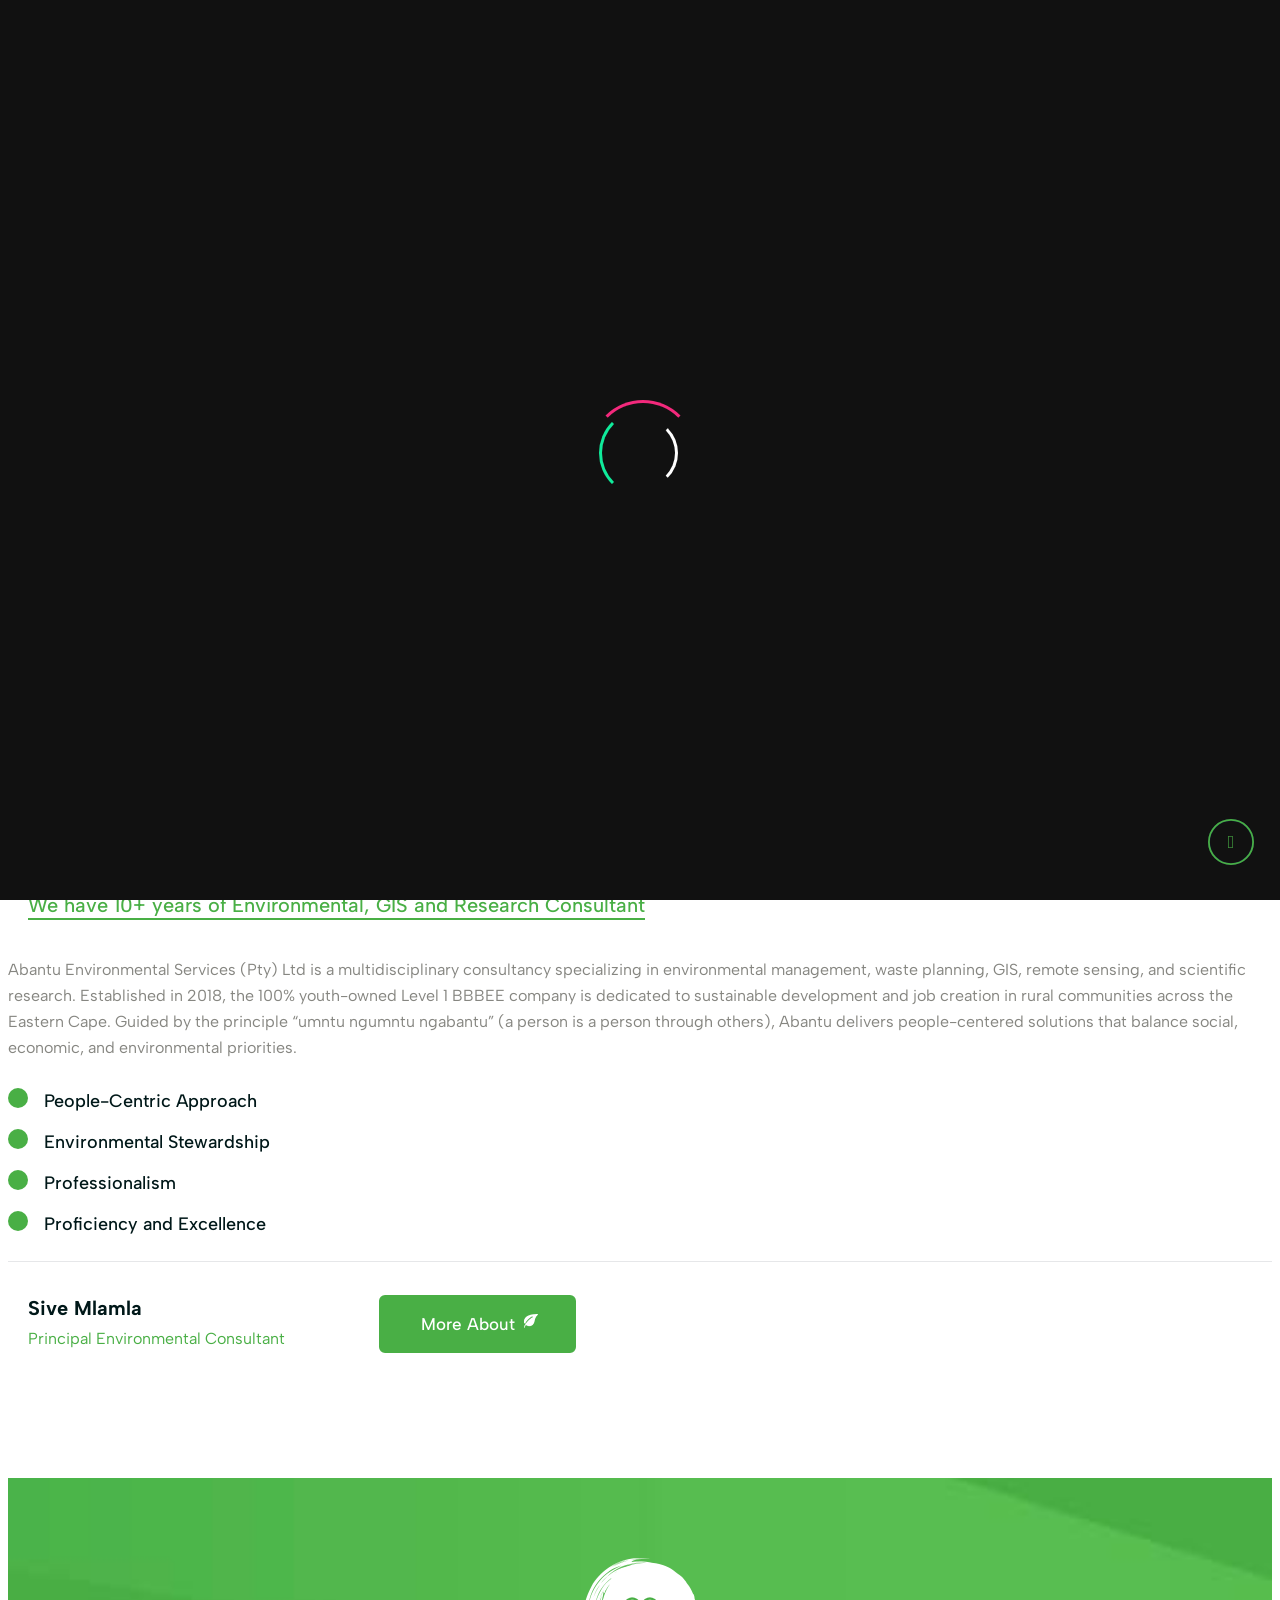
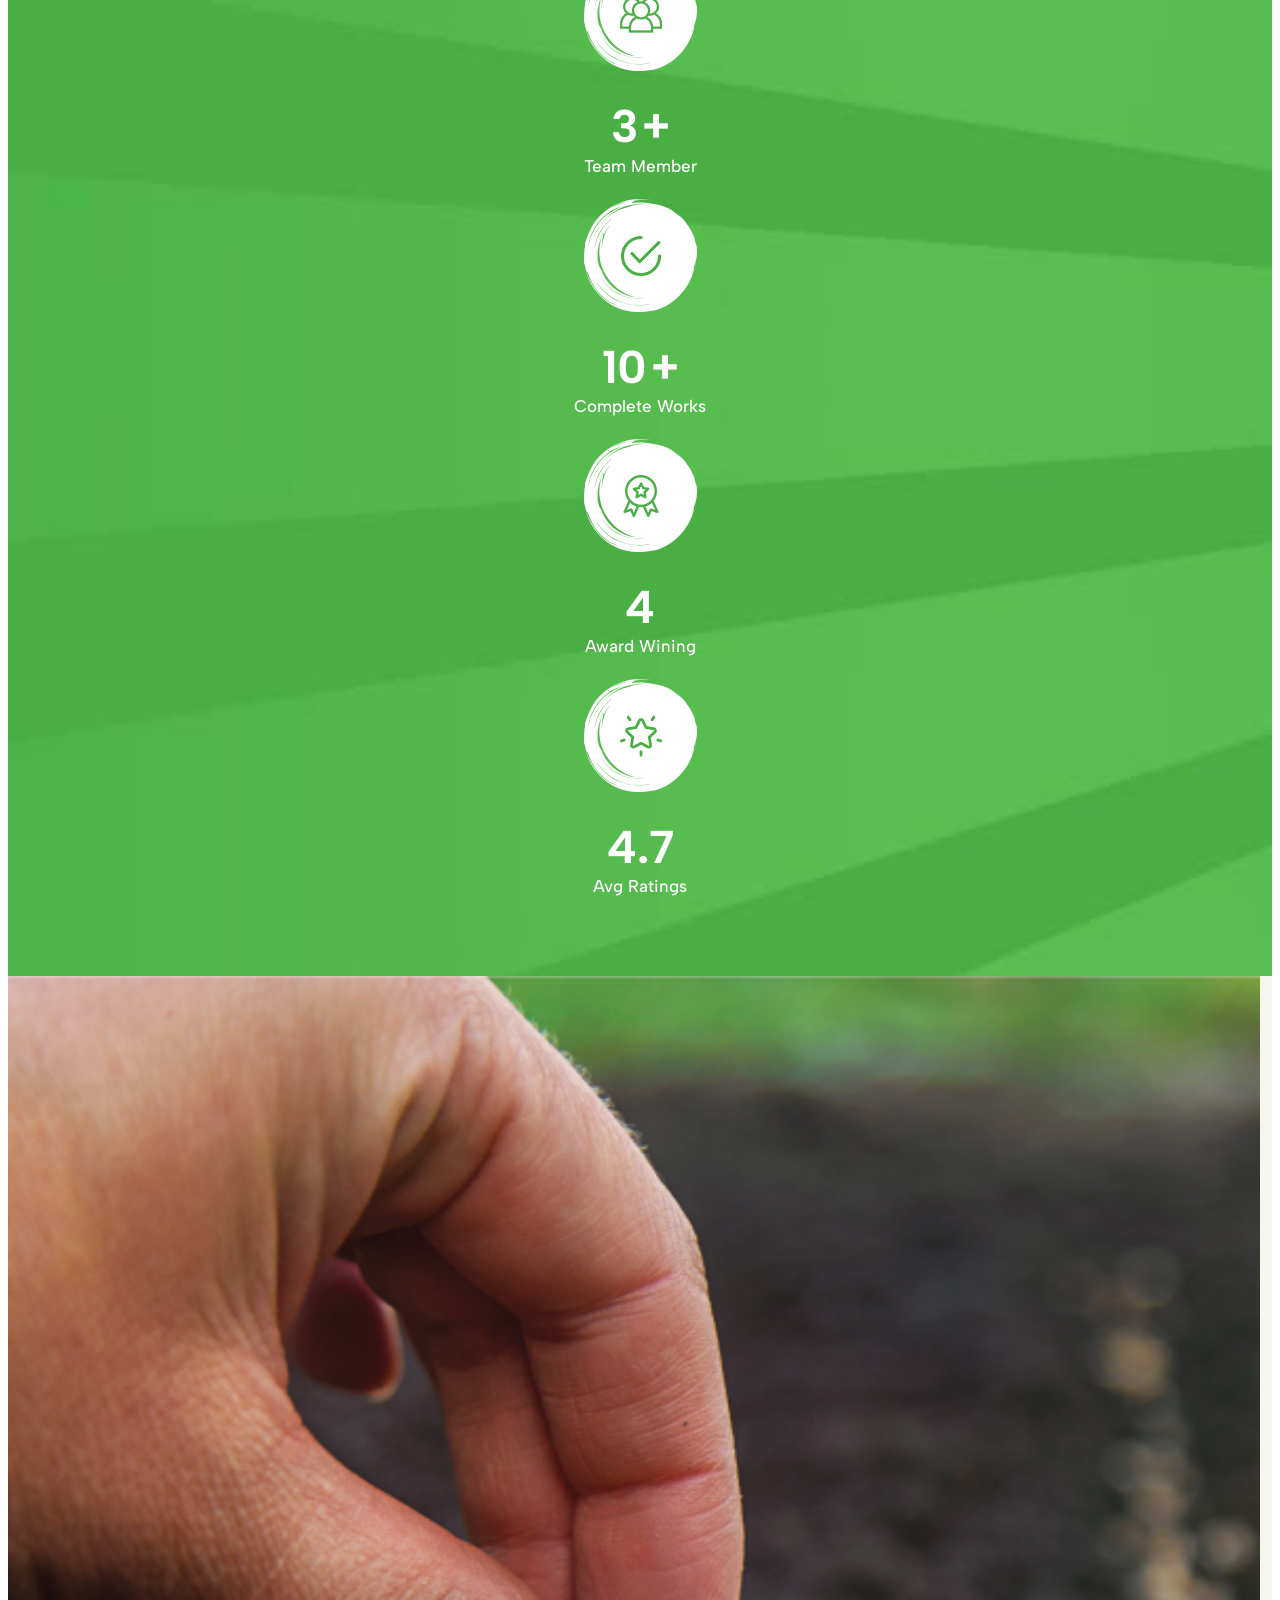
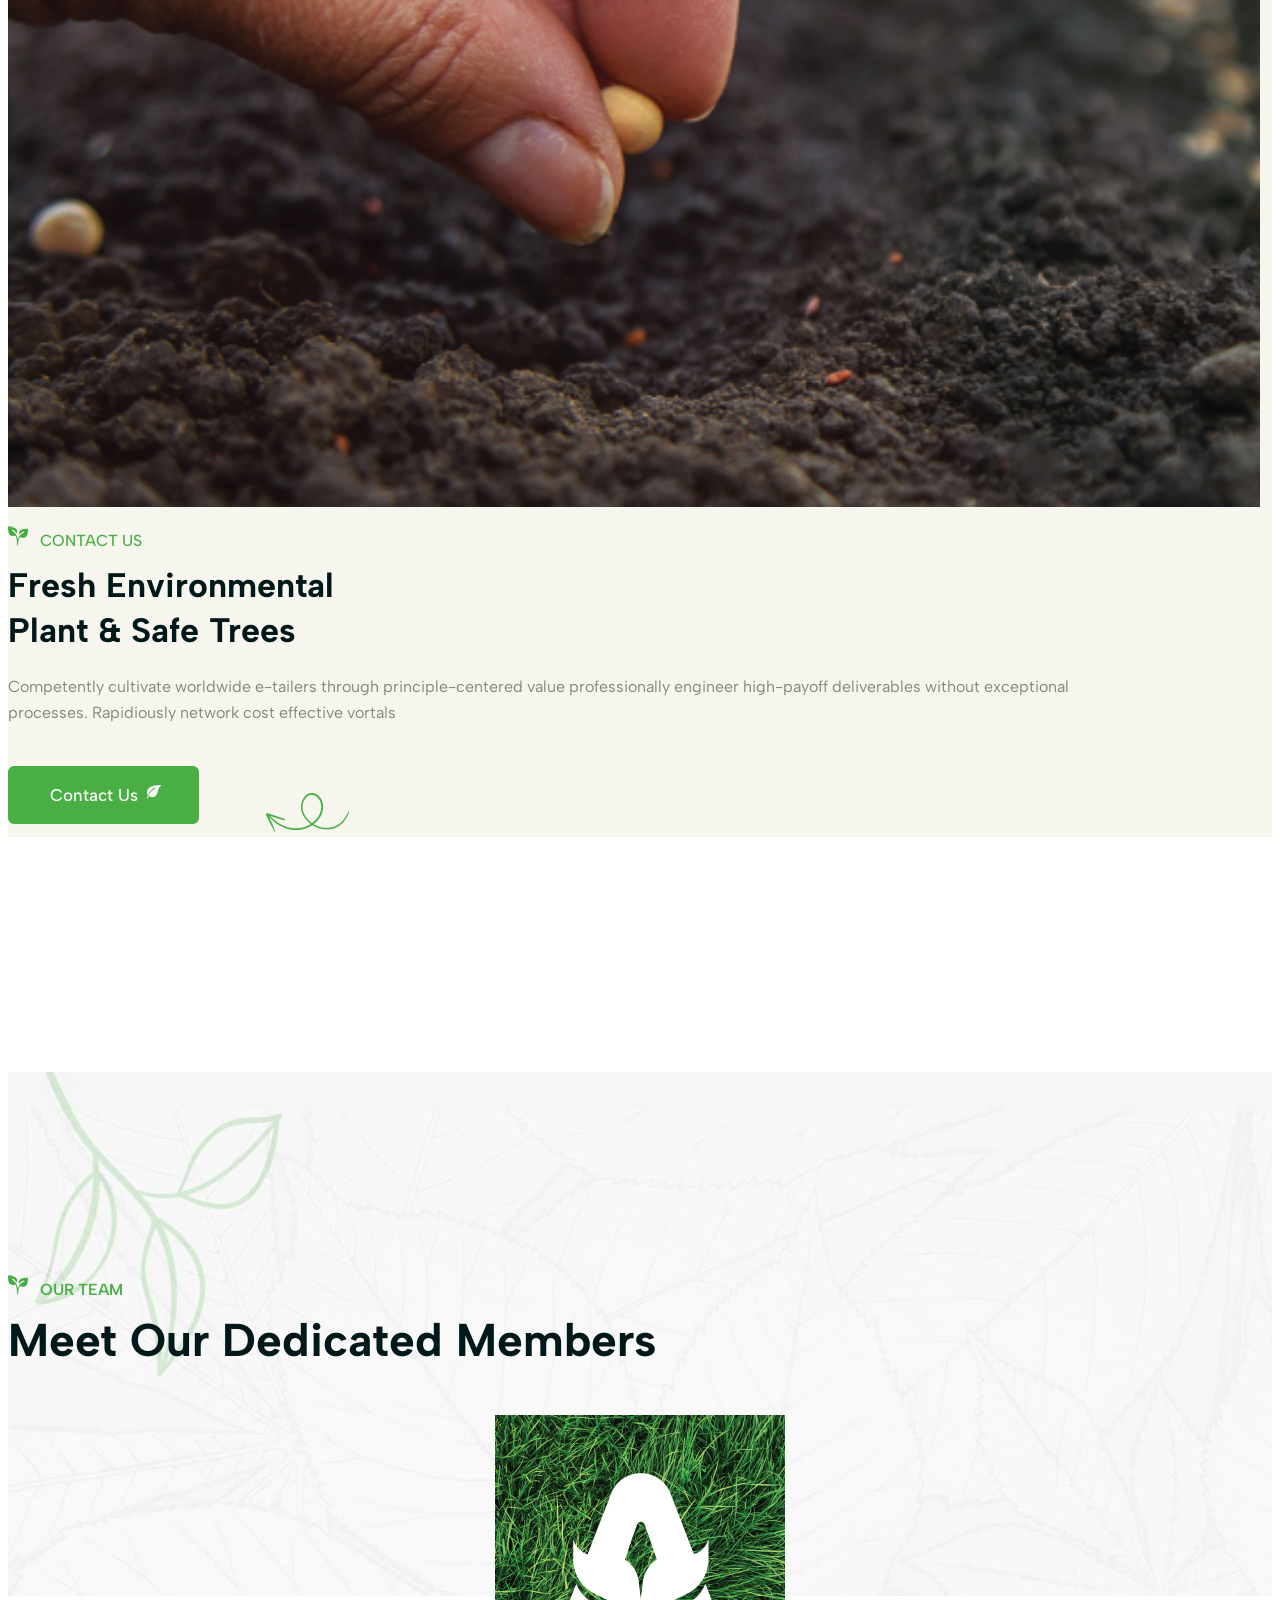
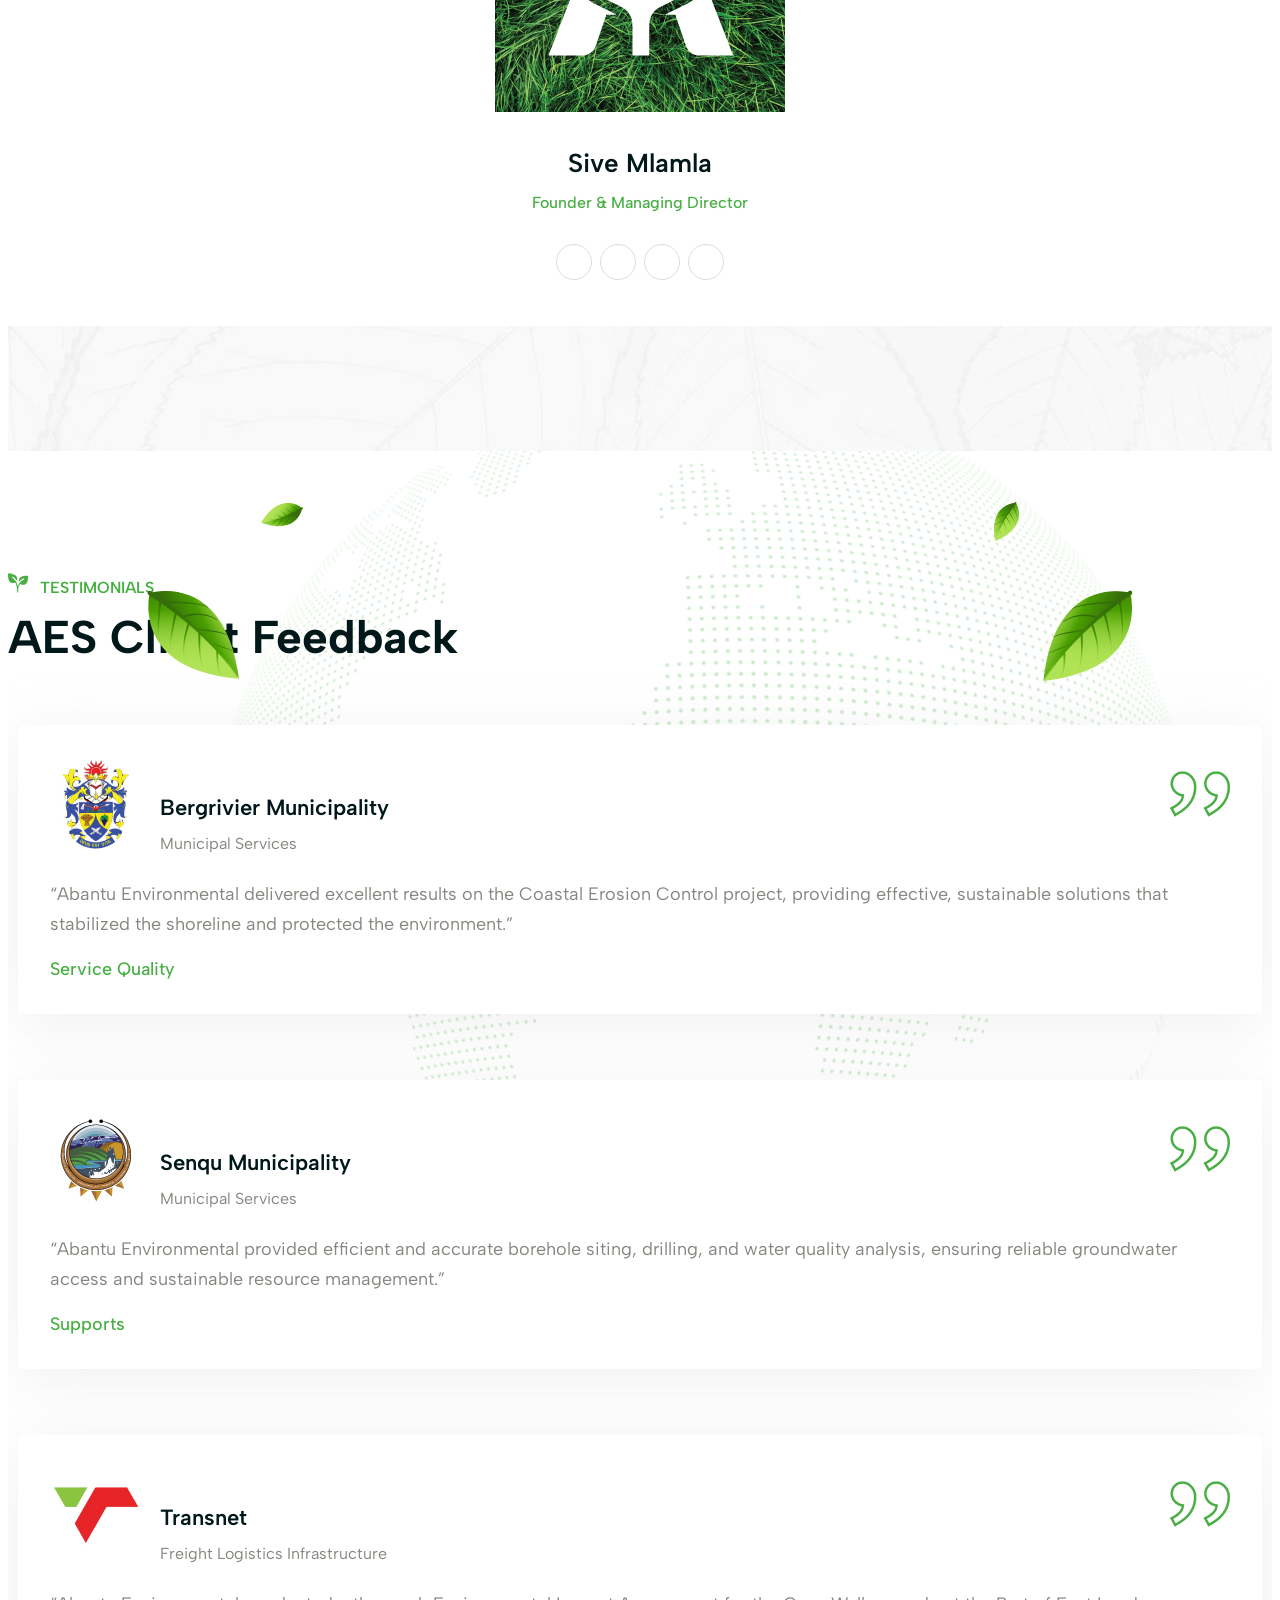
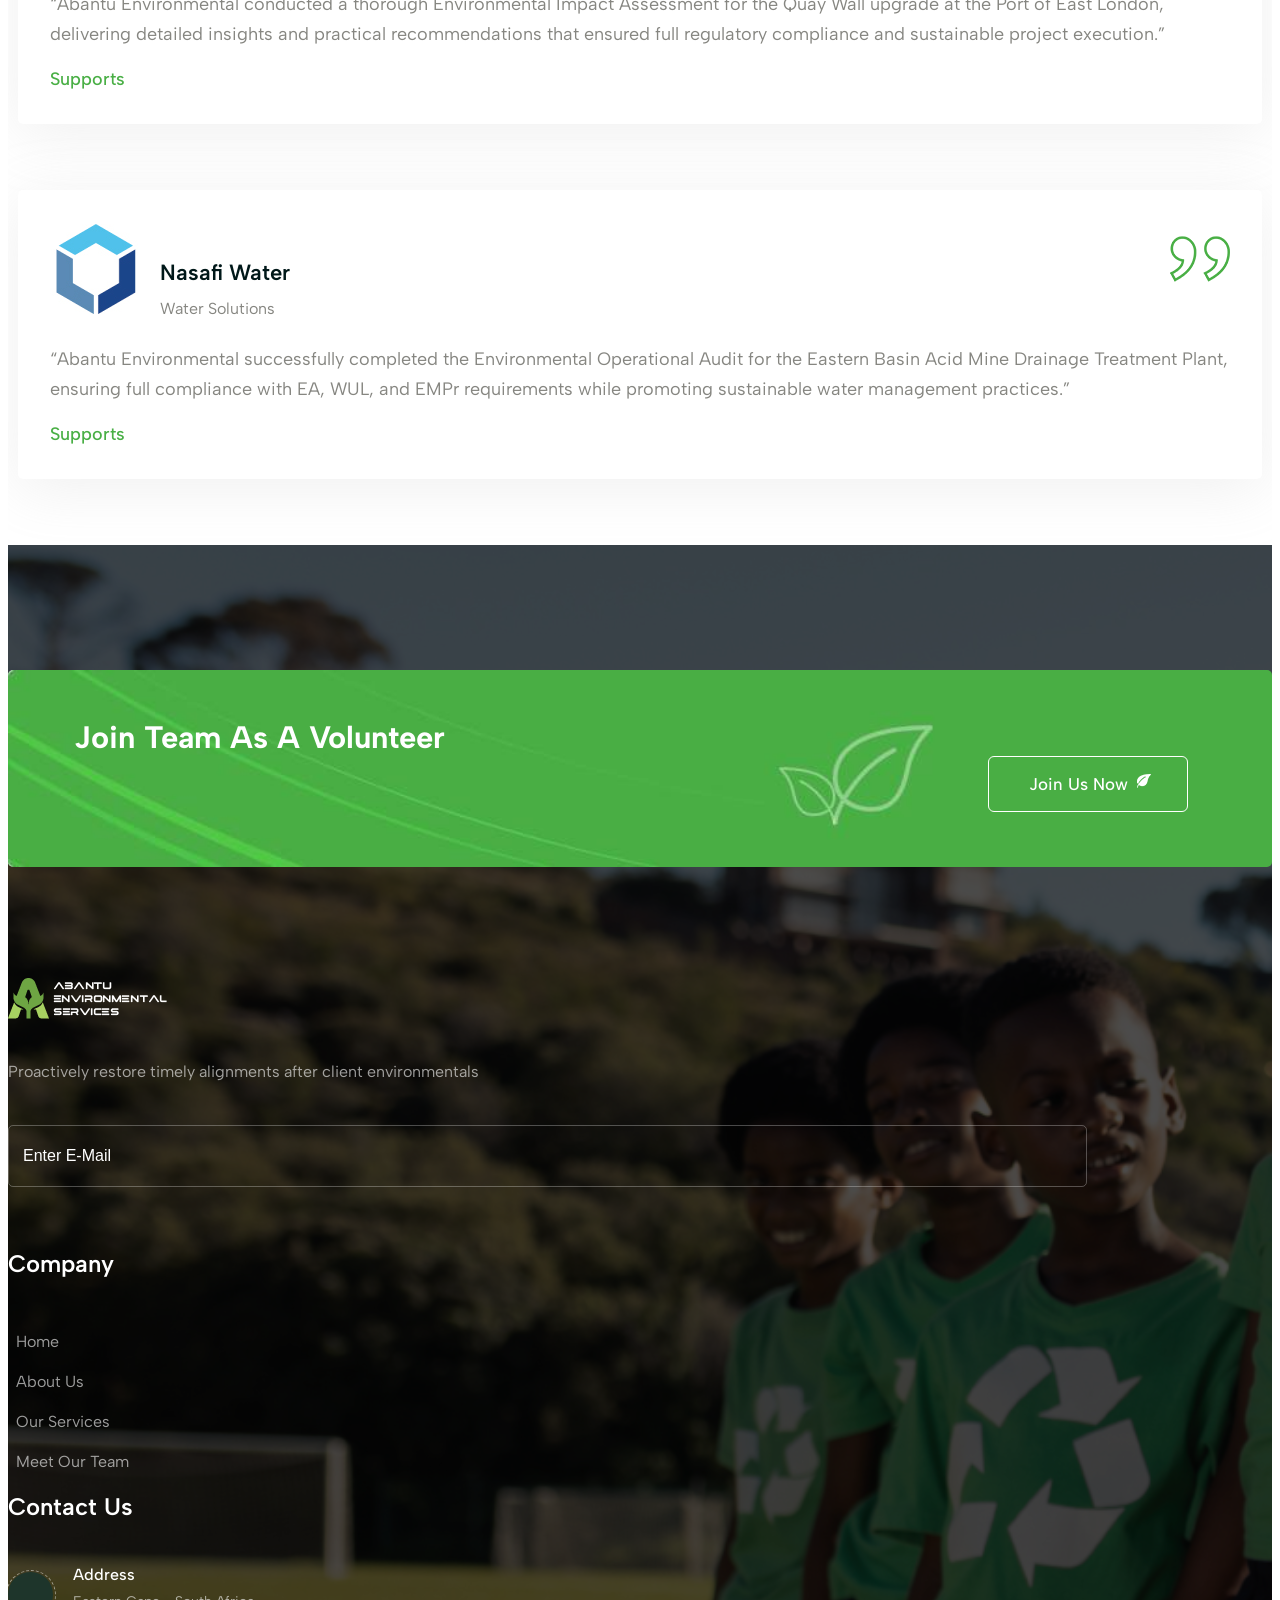
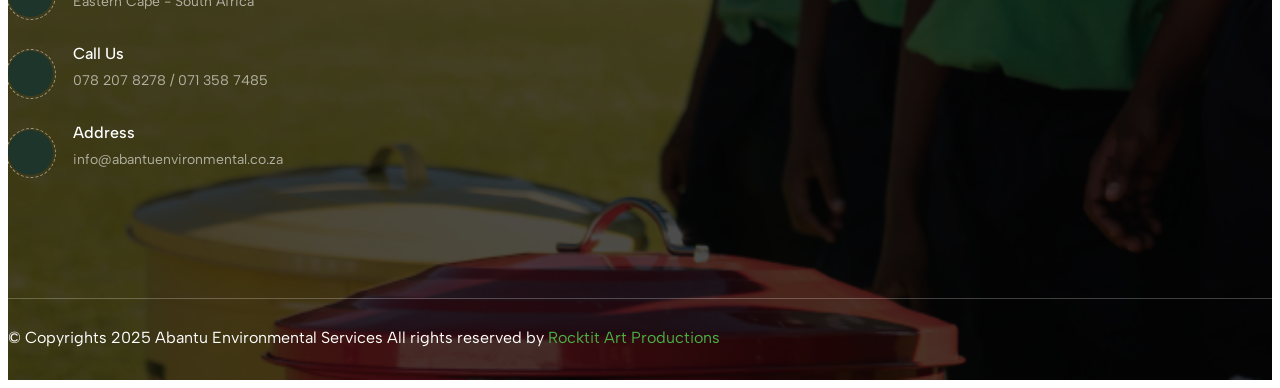
==== about.html @ 8f907e8b "Initial Commit" ====
<!DOCTYPE HTML>
<html lang="en-US">

<head>
	<meta charset="UTF-8">
	<meta http-equiv="x-ua-compatible" content="ie=edge">
	<title>Abantu Environmental Services</title>
	<meta name="description" content="">
	<meta name="viewport" content="width=device-width, initial-scale=1">
	<!-- Favicon -->
	<link rel="icon" type="image/png" sizes="56x56" href="assets/images/fav-icon/icon.png">

	<!-- bootstrap CSS -->
	<link rel="stylesheet" href="assets/css/bootstrap.min.css" type="text/css" media="all">
	<!-- carousel CSS -->
	<link rel="stylesheet" href="assets/css/owl.carousel.min.css" type="text/css" media="all">
	<!-- animate CSS -->
	<link rel="stylesheet" href="assets/css/animate.css" type="text/css" media="all">
	<!-- animated-text CSS -->
	<link rel="stylesheet" href="assets/css/animated-text.css" type="text/css" media="all">
	<!-- font-awesome CSS -->
	<link rel="stylesheet" href="assets/css/all.min.css" type="text/css" media="all">
	<!-- font-flaticon CSS -->
	<link rel="stylesheet" href="assets/css/flaticon.css" type="text/css" media="all">
	<!-- theme-default CSS -->
	<link rel="stylesheet" href="assets/css/theme-default.css" type="text/css" media="all">
	<!-- meanmenu CSS -->
	<link rel="stylesheet" href="assets/css/meanmenu.min.css" type="text/css" media="all">
	<!-- transitions CSS -->
	<link rel="stylesheet" href="assets/css/owl.transitions.css" type="text/css" media="all">
	<!-- venobox CSS -->
	<link rel="stylesheet" href="venobox/venobox.css" type="text/css" media="all">
	<!-- bootstrap icons -->
	<link rel="stylesheet" href="assets/css/bootstrap-icons.css" type="text/css" media="all">
	<!-- Main Style CSS -->
	<link rel="stylesheet" href="assets/css/style.css" type="text/css" media="all">
	<!-- responsive CSS -->
	<link rel="stylesheet" href="assets/css/responsive.css" type="text/css" media="all">	
	<!-- modernizr js -->
	<script src="assets/js/vendor/modernizr-3.5.0.min.js"></script>
</head>

<body>

	<!-- loder -->
	<div class="loader-wrapper">
		<span class="loader"></span>
		<div class="loder-section left-section"></div>
		<div class="loder-section right-section"></div>
	</div>


<!--==================================================-->
<!-- Start Echofy Top Header Area -->
<!--==================================================-->
<div class="top-header-area">
	<div class="container">
		<div class="row align-items-center">
			<div class="col-lg-6 col-md-6">
				<div class="top-header-info">
					<ul>
						<li><i class="bi bi-geo-alt"></i>Eastern Cape - South Africa</li>
						<li><i class="bi bi-envelope-open"></i>info@abantuenvironmental.co.za</li>
					</ul>
				</div>
			</div>
			<div class="col-lg-6 col-md-6">
				<div class="top-header-right">
					<div class="top-header-contact">
						<span><i class="bi bi-telephone-fill"></i>078 207 8278 / 071 358 7485</span>
					</div>
					<div class="top-header-social-icon">
						<ul>
							<li><a href="#"><i class="fab fa-facebook-f"></i></a></li>
							<li><a href="#"><i class="fab fa-twitter"></i></a></li>
							<li><a href="#"><i class="fab fa-linkedin-in"></i></a></li>
							<li><a href="#"><i class="fab fa-pinterest-p"></i></a></li>
						</ul>
					</div>
				</div>
			</div>
		</div>
	</div>
</div>
<!--==================================================-->
<!-- End Echofy Top Header Area -->
<!--==================================================-->



<!--==================================================-->
<!-- Start Echofy Header Area -->
<!--==================================================-->
<div class="header-area" id="sticky-header">
	<div class="container">
		<div class="row align-items-center">
			<div class="col-lg-3">
				<div class="header-logo">
					<a href="index.html"><img src="assets/images/home1/logo.png" alt="logo"></a>
				</div>
			</div>
			<div class="col-lg-9">
				<div class="header-menu">
					<ul>
						<li><a href="index.html">Home</a></li>
						<li><a href="#">About</a></li>
						<li><a href="contact.html">Contact</a></li>
					</ul>
					<div class="header-button">
						<a href="contact.html">Get A Quote</a>
					</div>
				</div>
			</div>
		</div>
	</div>
</div>
<!--==================================================-->
<!-- End Echofy Header Area -->
<!--==================================================-->




<!--==================================================-->
<!-- Start Main Menu Area -->
<!--==================================================-->
<div class="mobile-menu-area sticky d-sm-block d-md-block d-lg-none ">
	<div class="mobile-menu">
		<nav class="header-menu">
			<ul class="nav_scroll">
				<li><a href="index.html">Home</a></li>
				<li><a href="#">About</a></li>
				<li><a href="contact.html">Contact</a></li>
			</ul>
		</nav>
	</div>
</div>
<!--==================================================-->
<!-- End Main Menu Area -->
<!--==================================================-->




<!--==================================================-->
<!-- Start Echofy Breadcumb Area -->
<!--==================================================-->
<div class="breadcumb-area-about-us">
	<div class="container">
		<div class="row align-items-center">
			<div class="col-lg-12 text-center">
				<div class="breadcumb-content">
					<div class="breadcumb-title">
						<h4>About Us</h4>
					</div>
					<ul>
						<li><a href="index.html"><img src="assets/images/inner-images/breadcumb-text-shape.png" alt="">Abantu Environmental Services</a></li>
						<li>Abour Us</li>
					</ul>
				</div>
			</div>
		</div>
	</div>
</div>
<!--==================================================-->
<!-- End Echofy Breadcumb Area -->
<!--==================================================-->



<!--==================================================-->
<!-- Strat Echofy About Area -->
<!--==================================================-->
<div class="about-area home-two">
	<div class="container">
		<div class="row align-items-center">
			<div class="col-lg-12 col-md-12">
				<div class="about-right">
					<div class="section-title left">
						<h4><img src="assets/images/home1/section-shape.png" alt="">Get to know AES</h4>
						<h1>Environmental Sustainable</h1>
						<h1>Forever Green Future</h1>
					</div>
				    <div class="about-text">
				    	<span><img src="assets/images/home2/shape.png" alt=""></span><a href="#">We have 10+ years of Environmental, GIS and Research
								Consultant</a>
				    </div>

				    <p class="about-desc">Abantu Environmental Services (Pty) Ltd is a multidisciplinary consultancy specializing in environmental management, waste planning, GIS, remote sensing, and scientific research. 
						Established in 2018, the 100% youth-owned Level 1 BBBEE company is dedicated to sustainable development and job creation in rural communities across the Eastern Cape. 
						Guided by the principle “umntu ngumntu ngabantu” (a person is a person through others), Abantu delivers people-centered solutions that balance social, economic, and environmental priorities.</p>

                    <div class="about-list-item">
                    	<ul>
                    		<li><i class="bi bi-check"></i>People-Centric Approach</li>
							<li><i class="bi bi-check"></i>Environmental Stewardship</li>
							<li><i class="bi bi-check"></i>Professionalism</li>
							<li><i class="bi bi-check"></i>Proficiency and Excellence</li>
                    	</ul>
                    </div>
                    <div class="about-single-box">
	                    <div class="about-author-box">
	                    	 <div class="about-author">
	                    	 	<img src="assets/images/home2/about-author.png" alt="">
	                    	 </div>
	                    	 <div class="about-author-content">
	                    	 	<h4>Sive Mlamla</h4>
	                    	 	<p>Principal Environmental Consultant</p>
	                    	 </div>
	                    </div>
		                <div class="echofy-button">
							<a href="about.html">More About <img src="assets/images/home1/button-shape.png" alt=""></a>
							<img class="two" src="assets/images/home1/button-shape-2.png" alt="">
						</div>
                    </div>	
                    <div class="about-shape-1">
                    	<img src="assets/images/home1/about-shape-1.png" alt="">
                    </div>                   
				</div>
			</div>
		</div>
	</div>
</div>
<!--==================================================-->
<!-- End Echofy About Area -->
<!--==================================================-->



<!--==================================================-->
<!-- Strat Echofy Counter Area -->
<!--==================================================-->
<div class="counter-area">
	<div class="container">
		<div class="row">
		    <div class="col-lg-3 col-md-6 col-sm-6">
		    	<div class="single-counter-box">
		    		<div class="conuter-icon">
		    			<img src="assets/images/home1/counter-icon-1.png" alt="">
		    		</div>
		    		<div class="counter-content">
		    			<h4 class="counter">3</h4>
		    			<span>+</span>
		    			<p>Team Member</p>
		    		</div>
		    	</div>
		    </div>		  
		    <div class="col-lg-3 col-md-6 col-sm-6">
		    	<div class="single-counter-box">
		    		<div class="conuter-icon">
		    			<img src="assets/images/home1/counter-icon-2.png" alt="">
		    		</div>
		    		<div class="counter-content">
		    			<h4 class="counter">10</h4>
		    			<span>+</span>
		    			<p>Complete Works</p>
		    		</div>
		    	</div>
		    </div>		   
		    <div class="col-lg-3 col-md-6 col-sm-6">
		    	<div class="single-counter-box">
		    		<div class="conuter-icon">
		    			<img src="assets/images/home1/counter-icon-3.png" alt="">
		    		</div>
		    		<div class="counter-content">
		    			<h4 class="counter">4</h4>
		    			<p>Award Wining</p>
		    		</div>
		    	</div>
		    </div>		   
		    <div class="col-lg-3 col-md-6 col-sm-6">
		    	<div class="single-counter-box">
		    		<div class="conuter-icon">
		    			<img src="assets/images/home1/counter-icon-4.png" alt="">
		    		</div>
		    		<div class="counter-content">
		    			<h4 class="counter">4.7</h4>
		    			<p>Avg Ratings</p>
		    		</div>
		    	</div>
		    </div>
		</div>
	</div>
</div>
<!--==================================================-->
<!-- End Echofy Counter Area -->
<!--==================================================-->



<!--==================================================-->
<!-- Strat Echofy Process Area -->
<!--==================================================-->
<div class="process-area">
	<div class="container">
		<div class="row align-items-center" id="poress-row">
			<div class="col-lg-6 col-md-12">
				<div class="porcess-thumb">
					<img src="assets/images/home-images/plant-a-seed.jpg" alt="">
				</div>
			</div>
			<div class="col-lg-6 col-md-12">
				<div class="process-left">
					<div class="section-title left">
						<h4><img src="assets/images/home1/section-shape.png" alt="">Contact Us </h4>
						<h1>Fresh Environmental</h1>
						<h1>Plant & Safe Trees</h1>
						<p class="section-desc">
							Competently cultivate worldwide e-tailers through principle-centered value 
	                        professionally engineer high-payoff deliverables without exceptional processes. 
	                        Rapidiously network cost effective vortals
						</p>
					</div>
					<div class="echofy-button">
						<a href="contact.html">Contact Us <img src="assets/images/home1/button-shape.png" alt=""></a>
						<img class="two" src="assets/images/home1/button-shape-2.png" alt="">
					</div>
					<div class="process-shape">
	                     <img src="assets/images/home1/about-shape-2.png" alt="">
	                </div>
				</div>
			</div>
		</div>
	</div>
</div>
<!--==================================================-->
<!-- End Echofy Process Area -->
<!--==================================================-->


<!--==================================================-->
<!-- Start Echofy Brand Area Home-Two -->
<!--==================================================-->
<div class="brand-area home-two">
	<div class="container">
		<div class="row">
		   <div class="brand-list-2 owl-carousel">
			   <div class="col-md-12">
			   	   <div class="single-brand-box">
			   	   	   <img src="assets/images/home2/brand-1.png" alt="">
			   	   </div>
			   </div>				  
			    <div class="col-md-12">
			   	   <div class="single-brand-box">
			   	   	   <img src="assets/images/home2/brand-2.png" alt="">
			   	   </div>
			   </div>				   
			   <div class="col-md-12">
			   	   <div class="single-brand-box">
			   	   	   <img src="assets/images/home2/brand-3.png" alt="">
			   	   </div>
			   </div>				   
			   <div class="col-md-12">
			   	   <div class="single-brand-box">
			   	   	   <img src="assets/images/home2/brand-1.png" alt="">
			   	   </div>
			   </div>				   
			    <div class="col-md-12">
			   	   <div class="single-brand-box">
			   	   	   <img src="assets/images/home2/brand-4.png" alt="">
			   	   </div>
			   </div>
		    </div>
		</div>
    </div>
</div>
<!--==================================================-->
<!-- End Echofy Brand Area Home-Two -->
<!--==================================================-->




<!--==================================================-->
<!-- Strat Echofy Team Area-->
<!--==================================================-->
<section id="team">
	<div class="team-area">
		<div class="container">
			<div class="row">
				<div class="col-lg-12 text-center">
					<div class="section-title center">
						<h4><img src="assets/images/home1/section-shape.png" alt="">Our Team</h4>
						<h1>Meet Our Dedicated Members</h1>
					</div>
				</div>
			</div>
			<div class="row">
				<div class="col-lg-4 col-md-6">
					<div class="single-team-box">
						<div class="single-team-thumb">
							<img src="assets/images/home-images/company-team.jpg" alt="">
						</div>
						<div class="team-content">
							<h4>Sive Mlamla</h4>
							<p>Founder & Managing Director</p>
							<div class="team-social-icon">
								<ul>
									<li><a href="#"><i class="fab fa-facebook-f"></i></a></li>
									<li><a href="#"><i class="fab fa-twitter"></i></a></li>
									<li><a href="#"><i class="fab fa-linkedin-in"></i></a></li>
									<li><a href="#"><i class="fab fa-pinterest-p"></i></a></li>
								</ul>
							</div>
						</div>
					</div>
				</div>
			</div>
		</div>
	</div>
</section>
<!--==================================================-->
<!-- End Echofy Brand Area-->
<!--==================================================-->

<!--==================================================-->
<!-- Strat Echofy Testimonial Area-->
<!--==================================================-->
<div class="testimonial-area">
	<div class="container">
		<div class="row">
			<div class="col-lg-12 text-center">
				<div class="section-title center">
					<h4><img src="assets/images/home1/section-shape.png" alt="">Testimonials</h4>
					<h1>AES Client Feedback</h1>
				</div>
			</div>
		</div>
		<div class="row">
			<div class="testimonial-list-1 owl-carousel">
				<div class="col-lg-12">
					<div class="single-testimonial-box">
						<div class="testi-qutoe">
							<img src="assets/images/home1/testi-quote.png" alt="">
						</div>
						<div class="testi-author">
							<div class="testi-author-thumb">
								<img src="assets/images/home-images/bergrivier-logo.jpg" alt="">
							</div>
							<div class="testi-author-content">
								<div class="testi-author-rating">
									<ul>
										<li><i class="bi bi-star-fill"></i></li>
										<li><i class="bi bi-star-fill"></i></li>
										<li><i class="bi bi-star-fill"></i></li>
										<li><i class="bi bi-star-fill"></i></li>
										<li><i class="bi bi-star-fill"></i></li>
									</ul>
								</div>
								<h4>Bergrivier Municipality</h4>
								<p>Municipal Services</p>
							</div>
						</div>
						<p class="testi-desc">
							“Abantu Environmental delivered excellent results on the Coastal Erosion Control project, 
							providing effective, sustainable solutions that stabilized the shoreline and protected the environment.”
						</p>
						<div class="what-for-comment">
							<p>Service Quality</p>
						</div>
					</div>
				</div>			    
				<div class="col-lg-12">
					<div class="single-testimonial-box">
					<div class="testi-qutoe">
						<img src="assets/images/home1/testi-quote.png" alt="">
					</div>
					<div class="testi-author">
						<div class="testi-author-thumb">
							<img src="assets/images/home-images/senqu-logo.jpg" alt="">
						</div>
						<div class="testi-author-content">
							<div class="testi-author-rating">
								<ul>
									<li><i class="bi bi-star-fill"></i></li>
									<li><i class="bi bi-star-fill"></i></li>
									<li><i class="bi bi-star-fill"></i></li>
									<li><i class="bi bi-star-fill"></i></li>
									<li><i class="bi bi-star-half"></i></li>
								</ul>
							</div>
							<h4>Senqu Municipality</h4>
							<p>Municipal Services</p>
						</div>
					</div>
					<p class="testi-desc">
						“Abantu Environmental provided efficient and accurate borehole siting, drilling, 
						and water quality analysis, ensuring reliable groundwater access and sustainable resource management.”
					</p>
					<div class="what-for-comment">
						<p>Supports</p>
					</div>
					</div>
				</div>
				<div class="col-lg-12">
					<div class="single-testimonial-box">
					<div class="testi-qutoe">
						<img src="assets/images/home1/testi-quote.png" alt="">
					</div>
					<div class="testi-author">
						<div class="testi-author-thumb">
							<img src="assets/images/home-images/transnet-logo.jpg" alt="">
						</div>
						<div class="testi-author-content">
							<div class="testi-author-rating">
								<ul>
									<li><i class="bi bi-star-fill"></i></li>
									<li><i class="bi bi-star-fill"></i></li>
									<li><i class="bi bi-star-fill"></i></li>
									<li><i class="bi bi-star-fill"></i></li>
									<li><i class="bi bi-star-half"></i></li>
								</ul>
							</div>
							<h4>Transnet</h4>
							<p>Freight Logistics Infrastructure</p>
						</div>
					</div>
					<p class="testi-desc">
						“Abantu Environmental conducted a thorough Environmental Impact Assessment for the Quay Wall upgrade at the Port of East London, 
						delivering detailed insights and practical recommendations that ensured full regulatory compliance and sustainable project execution.”
					</p>
					<div class="what-for-comment">
						<p>Supports</p>
					</div>
					</div>
				</div>
				<div class="col-lg-12">
					<div class="single-testimonial-box">
					<div class="testi-qutoe">
						<img src="assets/images/home1/testi-quote.png" alt="">
					</div>
					<div class="testi-author">
						<div class="testi-author-thumb">
							<img src="assets/images/home-images/nasafi-logo.jpg" alt="">
						</div>
						<div class="testi-author-content">
							<div class="testi-author-rating">
								<ul>
									<li><i class="bi bi-star-fill"></i></li>
									<li><i class="bi bi-star-fill"></i></li>
									<li><i class="bi bi-star-fill"></i></li>
									<li><i class="bi bi-star-fill"></i></li>
									<li><i class="bi bi-star-half"></i></li>
								</ul>
							</div>
							<h4>Nasafi Water</h4>
							<p>Water Solutions</p>
						</div>
					</div>
					<p class="testi-desc">
						“Abantu Environmental successfully completed the Environmental Operational Audit for the Eastern Basin Acid Mine Drainage Treatment Plant, 
						ensuring full compliance with EA, WUL, and EMPr requirements while promoting sustainable water management practices.”
					</p>
					<div class="what-for-comment">
						<p>Supports</p>
					</div>
					</div>
				</div>
			</div>
		</div>
	</div>
	<div class="testi-shape">
		<img src="assets/images/home1/testi-shape.png" alt="">
	</div>
	<div class="testi-shape-tow">
		<img src="assets/images/home1/testi-shape-1.png" alt="">
	</div>
	<div class="testi-shape-three">
		<img src="assets/images/home1/testi-shape-2.png" alt="">
	</div>
	<div class="testi-shape-four">
		<img src="assets/images/home1/testi-shape-3.png" alt="">
	</div>
	<div class="testi-shape-five">
		<img src="assets/images/home1/testi-shape-4.png" alt="">
	</div>
</div>
<!--==================================================-->
<!-- Strat Echofy Testimonial Area-->
<!--==================================================-->



<!--==================================================-->
<!-- Strat Echofy Footer Area-->
<!--==================================================-->
<div class="footer-area home-two">
	<div class="container">
		<div class="row">
			<div class="col-lg-12">
				<div class="footer-social-address">
					<div class="row align-items-center">
						<div class="col-lg-6 col-md-6">
							<div class="footer-social-address-content">
								<h4>Join Team As A Volunteer</h4>
							</div>
						</div>
						<div class="col-lg-6 col-md-6">
			                <div class="echofy-button">
								<a href="contact.html">Join Us Now <img src="assets/images/home1/button-shape.png" alt=""></a>
								<img class="two" src="assets/images/home1/button-shape-2.png" alt="">
							</div>
						</div>
					</div>
				</div>
			</div>
		</div>
		<div class="row add-footer-class">
			<div class="col-lg-4 col-md-6 col-sm-6">
				<div class="footer-logo">
					<a href="index.html"><img src="assets/images/home1/logo.png" alt="logo"></a>
				</div>
				<p class="footer-desc">Proactively restore timely alignments after client environmentals</p>
				<div class="footer-subscribe">
					<form action="#">
						<div class="single-newsletter-box">
							<input type="text" name="Email" placeholder="Enter E-Mail" required="">
							<button type="submit"><i class="bi bi-arrow-right-short"></i></button>
						</div>
					</form>
				</div>
				<div class="footer-widget-social-icon">
					<ul>
						<li><a href="#"><i class="fab fa-facebook-f"></i></a></li>
						<li><a href="#"><i class="fab fa-twitter"></i></a></li>
						<li><a href="#"><i class="fab fa-linkedin-in"></i></a></li>
						<li><a href="#"><i class="fab fa-pinterest-p"></i></a></li>
					</ul>
				</div>
			</div>
			<div class="col-lg-2 col-md-6 col-sm-6">
				<div class="footer-widget-content">
					<div class="footer-widget-title">
						<h4>Company</h4>
					</div>
					<div class="footer-widget-menu">
						<ul>
							<li><a href="index.html"><i class="fas fa-angle-right"></i>Home</a></li>
							<li><a href="about.html"><i class="fas fa-angle-right"></i>About Us</a></li>
							<li><a href="index.html"><i class="fas fa-angle-right"></i>Our Services</a></li>
							<li><a href="index.html"><i class="fas fa-angle-right"></i>Meet Our Team</a></li>
						</ul>
					</div>
				</div>
			</div>	
			<div class="col-lg-3 col-md-6 col-sm-6">
				<div class="footer-widget-content">
					<div class="footer-widget-title">
						<h4>Contact Us</h4>
					</div>
					<div class="footer-widget-info">
						<div class="footer-widget-info-icon">
								<i class="bi bi-geo-alt"></i>
						</div>
						<div class="footer-widget-info-content">
							<h4>Address</h4>
							<p>Eastern Cape - South Africa</p>
						</div>
					</div>					
					<div class="footer-widget-info">
						<div class="footer-widget-info-icon">
								<i class="bi bi-geo-alt"></i>
						</div>
						<div class="footer-widget-info-content">
							<h4>Call Us</h4>
							<p>078 207 8278 / 071 358 7485</p>
						</div>
					</div>					
					<div class="footer-widget-info">
						<div class="footer-widget-info-icon">
								<i class="bi bi-geo-alt"></i>
						</div>
						<div class="footer-widget-info-content">
							<h4>Address</h4>
							<p>info@abantuenvironmental.co.za</p>
						</div>
					</div>
				</div>
			</div>
		</div>
	</div>
	<div class="footer-bottom-area">
		<div class="container">
			<div class="row footer-bottom align-items-center">
				<div class="col-md-12 text-center">
					<div class="footer-bottom-content">
						<h4>© Copyrights 2025 Abantu Environmental Services All rights reserved by <a href="#">Rocktit Art Productions</a></h4>
					</div>
				</div>
			</div>
		</div>
	</div>
</div>
<!--==================================================-->
<!-- End Echofy Footer Area-->
<!--==================================================-->



<!--==================================================-->
<!-- End Echofy search-popup Area-->
<!--==================================================-->
<div class="search-popup">
	<button class="close-search style-two"><span class="flaticon-multiply"><i class="far fa-times-circle"></i></span></button>
	<button class="close-search"><i class="bi bi-arrow-up"></i></button>
	<form method="post" action="#">
		<div class="form-group">
			<input type="search" name="search-field" value="" placeholder="Search Here" required="">
			<button type="submit"><i class="fa fa-search"></i></button>
		</div>
	</form>
</div>
<!--==================================================-->
<!-- End Echofy search-popup Area-->
<!--==================================================-->



<!--==================================================-->
<!-- Start scrollup section Section -->
<!--==================================================-->
<div class="prgoress_indicator active-progress">
        <svg class="progress-circle svg-content" width="100%" height="100%" viewBox="-1 -1 102 102">
          <path d="M50,1 a49,49 0 0,1 0,98 a49,49 0 0,1 0,-98" style="transition: stroke-dashoffset 10ms linear 0s; stroke-dasharray: 307.919, 307.919; stroke-dashoffset: 0;"></path>
        </svg>
 </div>
<!--==================================================-->
<!-- End scrollup section Section -->
<!--==================================================-->



	<!-- jquery js -->
	<script src="assets/js/vendor/jquery-3.6.2.min.js"></script>
	<script src="assets/js/popper.min.js"></script>
	<!-- bootstrap js -->
	<script src="assets/js/bootstrap.min.js"></script>
	<!-- carousel js -->
	<script src="assets/js/owl.carousel.min.js"></script>
	<!-- counterup js -->
	<script src="assets/js/jquery.counterup.min.js"></script>
	<!-- waypoints js -->
	<script src="assets/js/waypoints.min.js"></script>
	<!-- wow js -->
	<script src="assets/js/wow.js"></script>
	<!-- imagesloaded js -->
	<script src="assets/js/imagesloaded.pkgd.min.js"></script>
	<!-- venobox js -->
	<script src="venobox/venobox.js"></script>

	<!--  animated-text js -->
	<script src="assets/js/animated-text.js"></script>
	<!-- venobox min js -->
	<script src="venobox/venobox.min.js"></script>
	<!-- isotope js -->
	<script src="assets/js/isotope.pkgd.min.js"></script>
	<!-- jquery meanmenu js -->
	<script src="assets/js/jquery.meanmenu.js"></script>

	<!-- jquery scrollup js -->
	<script src="assets/js/jquery.scrollUp.js"></script>
	<!-- theme js -->
	<script src="assets/js/theme.js"></script>
    <!-- coustom js -->
	<script src="assets/js/coustom.js"></script>
	<!-- barfiller -->
	<script src="assets/js/jquery.barfiller.js"></script>
	<!-- barfiller -->
	<script src="assets/js/vanilla-tilt.min.js"></script>
	<script src="assets/js/silik-slider.js"></script>

</body>
</html>
---- assets/css/theme-default.css ----
/*

font-family: 'Albert Sans', sans-serif;
*/
@import url('https://fonts.googleapis.com/css2?family=Albert+Sans:ital,wght@0,100;0,200;0,300;0,400;0,500;0,600;0,700;0,800;0,900;1,100;1,200;1,300;1,400;1,500;1,600;1,700;1,800;1,900&display=swap');

html,
body {
    overflow-x: hidden;
}

body {
    font-size: 16px;
    line-height: 26px;
    color: #868681;
    font-weight: 400;
    text-align: left;
   font-family: 'Albert Sans', sans-serif;
}

p {
    font-size: 16px;
    line-height: 26px;
     color: #868681;
    font-weight: 400;
    font-family: 'Albert Sans', sans-serif;
    transition: 0.5s;
}

h1,
h2,
h3,
h4,
h5,
h6 {
    color: #001819;
    font-family: 'Albert Sans', sans-serif;
    font-style: normal;
    margin-bottom: 0;
    margin-top: 11px;
    line-height: 1.2;
    font-weight: 700;
    -webkit-transition: .5s;
    transition: .5s;
    font-size: 36px;
}

a {
    -webkit-transition: all 0.3s ease-out 0s;
    transition: all 0.3s ease-out 0s;
}

a {
    color: #012549;
    text-decoration: none;
}

a:focus,
.btn:focus {
    text-decoration: none;
    outline: none;
}

a:focus,
a:hover {
    text-decoration: none;
    text-decoration: none;
}

.uppercase {
    text-transform: uppercase;
}

.capitalize {
    text-transform: capitalize;
}

h1 a,
h2 a,
h3 a,
h4 a,
h5 a,
h6 a {
    color: inherit;
    -webkit-transition: .5s;
    transition: .5s;
}

h1 {
    font-size: 50px;
}

h2 {
    font-size: 35px;

}

h3 {
    font-size: 30px;
}

h4 {
    font-size: 24px;
}

h5 {
    font-size: 20px;
}

h6 {
    font-size: 18px;
}

.white h1,
.white h2,
.white h3,
.white h4,
.white h5,
.white h6 {
    color: #fff;
}

.white p {
    color: #fff;
}

.white i {
    color: #fff;
}

ul {
    margin: 0px;
    padding: 0px;
}



ul {
    margin: 0;

    padding: 0;
}



input:focus,
button:focus {
    border-color: #C19E68;
    outline-color: #C19E68;
    border: 1px solid #C19E68;
}

textarea:focus {
    border-color: #F16722;
    outline-color: #F16722;
}

hr {
    margin: 60px 0;
    padding: 0px;
    border-bottom: 1px solid #eceff8;
    border-top: 0px;
}

hr.style-2 {
    border-bottom: 1px dashed #f10;
}

hr.mp-0 {
    margin: 0;
    border-bottom: 1px solid #eceff8;
}

hr.mtb-40 {
    margin: 40px 0;
    border-bottom: 1px solid #eceff8;
    border-top: 0px;
}

label {
    color: #fff;
    cursor: pointer;
    font-size: 14px;
    font-weight: 400;
}

a,
i,
cite,
em,
var,
address,
dfn,
ol,
li,
ul {
    font-style: normal;
    font-weight: 400;
    list-style: none;
}

/* Default Background */
.bg_color {
    background: #43baff;
}

.bg_color2 {
    background: #211e3b !important;
}

.white_bg {
    background: #fff;
}

.bg_fixed {
    background-attachment: fixed;
}

.bg_before {
    position: relative;
}

.bg_before:before {
    position: absolute;
    content: "";
    left: 0;
    top: 0;
    height: 100%;
    width: 100%;
    background: rgba(12, 90, 219, 0.3);
}

.nagative_mb {
    position: relative;
    margin-bottom: -180px;
    z-index: 1;
}


*::-moz-selection {
    background: #4fc1f0;
    color: #454545;
    text-shadow: none;
}

::-moz-selection {
    background: #4fc1f0;
    color: #454545;
    text-shadow: none;
}

::selection {
    background: #4fc1f0;
    color: #454545;
    text-shadow: none;
}

::placeholder {
    color: #454545;
    font-size: 16px;
}

::-webkit-input-placeholder {
    /* Chrome/Opera/Safari */

    color: #454545;
}

::-moz-placeholder {
    /* Firefox 19+ */
    color: #454545;
}

:-ms-input-placeholder {
    /* IE 10+ */

    color: #454545;
}

:-moz-placeholder {
    /* Firefox 18- */

    color: #454545;
}

/* Contact Area */
.counter_area ::-moz-selection {
    color: #001d23;
    text-shadow: none;
}

.contact_area ::-moz-selection {
    color: #001d23;
    text-shadow: none;
}

.contact_area ::selection {
    color: #001d23;
    text-shadow: none;
}

.contact_area ::placeholder {
    color: #001d23;
    font-size: 16px;
}

.contact_area ::-webkit-input-placeholder {
    /* Chrome/Opera/Safari */
    color: #001d23;
}

.contact_area ::-moz-placeholder {
    /* Firefox 19+ */
    color: #001d23;
}

.contact_area :-ms-input-placeholder {
    /* IE 10+ */
    color: #001d23;
}

.contact_area :-moz-placeholder {
    /* Firefox 18- */
    color: #001d23;
}

.blog_reply ::-moz-selection {
    color: #151948;
}

.blog_reply ::-moz-selection {
    color: #151948;
}

.blog_reply ::selection {
    color: #151948;
}

.blog_reply::placeholder {
    color: #151948;
}

.blog_reply ::-webkit-input-placeholder {
    /* Chrome/Opera/Safari */
    color: #151948;
}

.blog_reply ::-moz-placeholder {
    /* Firefox 19+ */
    color: #151948;
}

.blog_reply :-ms-input-placeholder {
    /* IE 10+ */
    color: #151948;
}

.blog_reply :-moz-placeholder {
    /* Firefox 18- */
    color: #151948;
}

/* Padding Top Css */
.pt-350 {
    padding-top: 350px;
}

.pt-300 {
    padding-top: 300px;
}

.pt-280 {
    padding-top: 280px;
}

.pt-250 {
    padding-top: 250px;
}

.pt-200 {
    padding-top: 200px;
}

.pt-190 {
    padding-top: 190px;
}

.pt-180 {
    padding-top: 180px;
}

.pt-170 {
    padding-top: 170px;
}

.pt-160 {
    padding-top: 160px;
}

.pt-150 {
    padding-top: 150px;
}

.pt-140 {
    padding-top: 140px;
}

.pt-130 {
    padding-top: 130px;
}

.pt-120 {
    padding-top: 120px;
}

.pt-115 {
    padding-top: 115px;
}

.pt-110 {
    padding-top: 110px;
}

.pt-100 {
    padding-top: 100px;
}

.pt-95 {
    padding-top: 95px;
}

.pt-90 {
    padding-top: 90px;
}

.pt-85 {
    padding-top: 85px;
}

.pt-80 {
    padding-top: 80px;
}

.pt-75 {
    padding-top: 75px;
}

.pt-70 {
    padding-top: 70px;
}

.pt-65 {
    padding-top: 65px;
}

.pt-60 {
    padding-top: 60px;
}

.pt-55 {
    padding-top: 55px;
}

.pt-50 {
    padding-top: 50px;
}

.pt-45 {
    padding-top: 45px;
}

.pt-40 {
    padding-top: 40px;
}

.pt-35 {
    padding-top: 35px;
}

.pt-30 {
    padding-top: 30px;
}

.pt-25 {
    padding-top: 25px;
}

.pt-20 {
    padding-top: 20px;
}

.pt-15 {
    padding-top: 15px;
}

.pt-10 {
    padding-top: 10px;
}

/* Padding Bottom Css */
.pb-350 {
    padding-bottom: 350px;
}

.pb-250 {
    padding-bottom: 250px;
}

.pb-200 {
    padding-bottom: 200px;
}

.pb-190 {
    padding-bottom: 190px;
}

.pb-180 {
    padding-bottom: 180px;
}

.pb-170 {
    padding-bottom: 170px;
}

.pb-160 {
    padding-bottom: 160px;
}

.pb-150 {
    padding-bottom: 150px;
}

.pb-140 {
    padding-bottom: 140px;
}

.pb-135 {
    padding-bottom: 135px;
}

.pb-130 {
    padding-bottom: 130px;
}

.pb-120 {
    padding-bottom: 120px;
}

.pb-110 {
    padding-bottom: 110px;
}

.pb-100 {
    padding-bottom: 100px;
}

.pb-95 {
    padding-bottom: 95px;
}

.pb-90 {
    padding-bottom: 90px;
}

.pb-85 {
    padding-bottom: 85px;
}

.pb-80 {
    padding-bottom: 80px;
}

.pb-75 {
    padding-bottom: 75px;
}

.pb-70 {
    padding-bottom: 70px;
}

.pb-65 {
    padding-bottom: 65px;
}

.pb-60 {
    padding-bottom: 60px;
}

.pb-55 {
    padding-bottom: 55px;
}

.pb-50 {
    padding-bottom: 50px;
}

.pb-45 {
    padding-bottom: 45px;
}

.pb-40 {
    padding-bottom: 40px;
}

.pb-35 {
    padding-bottom: 35px;
}

.pb-30 {
    padding-bottom: 30px;
}

.pb-25 {
    padding-bottom: 25px;
}

.pb-20 {
    padding-bottom: 20px;
}

.pb-15 {
    padding-bottom: 15px;
}

.pb-10 {
    padding-bottom: 10px;
}

/* Padding Left Css */
.pl-120 {
    padding-left: 120px;
}

.pl-110 {
    padding-left: 110px;
}

.pl-100 {
    padding-left: 100px;
}

.pl-90 {
    padding-left: 90px;
}

.pl-80 {
    padding-left: 80px;
}

.pl-70 {
    padding-left: 70px;
}

.pl-60 {
    padding-left: 60px;
}

.pl-50 {
    padding-left: 50px;
}

.pl-40 {
    padding-left: 40px;
}

.pl-35 {
    padding-left: 35px;
}

.pl-30 {
    padding-left: 30px;
}

.pl-25 {
    padding-left: 25px;
}

.pl-20 {
    padding-left: 20px;
}

.pl-15 {
    padding-left: 15px;
}

.pl-10 {
    padding-left: 10px;
}

/* Padding Right Css */
.pr-120 {
    padding-right: 120px;
}

.pr-110 {
    padding-right: 110px;
}

.pr-100 {
    padding-right: 100px;
}

.pr-90 {
    padding-right: 90px;
}

.pr-80 {
    padding-right: 80px;
}

.pr-70 {
    padding-right: 70px;
}

.pr-60 {
    padding-right: 60px;
}

.pr-50 {
    padding-right: 50px;
}

.pr-40 {
    padding-right: 40px;
}

.pr-35 {
    padding-right: 35px;
}

.pr-30 {
    padding-right: 30px;
}

.pr-25 {
    padding-right: 25px;
}

.pr-20 {
    padding-right: 20px;
}

.pr-15 {
    padding-right: 15px;
}

.pr-10 {
    padding-right: 10px;
}

/* Margin Top Css */
.mt-200 {
    margin-top: 200px;
}

.mt-190 {
    margin-top: 190px;
}

.mt-180 {
    margin-top: 180px;
}

.mt-170 {
    margin-top: 170px;
}

.mt-160 {
    margin-top: 160px;
}

.mt-150 {
    margin-top: 150px;
}

.mt-140 {
    margin-top: 140px;
}

.mt-130 {
    margin-top: 130px;
}

.mt-120 {
    margin-top: 120px;
}

.mt-110 {
    margin-top: 110px;
}

.mt-100 {
    margin-top: 100px;
}

.mt-95 {
    margin-top: 95px;
}

.mt-90 {
    margin-top: 90px;
}

.mt-80 {
    margin-top: 80px;
}

.mt-75 {
    margin-top: 75px;
}

.mt-70 {
    margin-top: 70px;
}

.mt-65 {
    margin-top: 65px;
}

.mt-60 {
    margin-top: 60px;
}

.mt-55 {
    margin-top: 55px;
}

.mt-50 {
    margin-top: 50px;
}

.mt-45 {
    margin-top: 45px;
}

.mt-40 {
    margin-top: 40px;
}

.mt-35 {
    margin-top: 35px;
}

.mt-30 {
    margin-top: 30px;
}

.mt-25 {
    margin-top: 25px;
}

.mt-20 {
    margin-top: 20px;
}

.mt-15 {
    margin-top: 15px;
}

.mt-10 {
    margin-top: 10px;
}

/* Margin Bottom Css */
.mb-200 {
    margin-bottom: 200px;
}

.mb-190 {
    margin-bottom: 190px;
}

.mb-180 {
    margin-bottom: 180px;
}

.mb-170 {
    margin-bottom: 170px;
}

.mb-160 {
    margin-bottom: 160px;
}

.mb-150 {
    margin-bottom: 150px;
}

.mb-140 {
    margin-bottom: 140px;
}

.mb-130 {
    margin-bottom: 130px;
}

.mb-120 {
    margin-bottom: 120px;
}

.mb-110 {
    margin-bottom: 110px;
}

.mb-100 {
    margin-bottom: 100px;
}

.mb-95 {
    margin-bottom: 95px;
}

.mb-90 {
    margin-bottom: 90px;
}

.mb-80 {
    margin-bottom: 80px;
}

.mb-75 {
    margin-bottom: 75px;
}

.mb-70 {
    margin-bottom: 70px;
}

.mb-65 {
    margin-bottom: 65px;
}

.mb-60 {
    margin-bottom: 60px;
}

.mb-55 {
    margin-bottom: 55px;
}

.mb-50 {
    margin-bottom: 50px;
}

.mb-45 {
    margin-bottom: 45px;
}

.mb-40 {
    margin-bottom: 40px;
}

.mb-35 {
    margin-bottom: 35px;
}

.mb-30 {
    margin-bottom: 30px;
}

.mb-25 {
    margin-bottom: 25px;
}

.mb-20 {
    margin-bottom: 20px;
}

.mb-15 {
    margin-bottom: 15px;
}

.mb-10 {
    margin-bottom: 10px;
}

/* Margin Left Css */
.ml-200 {
    margin-left: 200px;
}

.ml-190 {
    margin-left: 190px;
}

.ml-180 {
    margin-left: 180px;
}

.ml-170 {
    margin-left: 170px;
}

.ml-160 {
    margin-left: 160px;
}

.ml-150 {
    margin-left: 150px;
}

.ml-140 {
    margin-left: 140px;
}

.ml-130 {
    margin-left: 130px;
}

.ml-120 {
    margin-left: 120px;
}

.ml-110 {
    margin-left: 110px;
}

.ml-100 {
    margin-left: 100px;
}

.ml-95 {
    margin-left: 95px;
}

.ml-90 {
    margin-left: 90px;
}

.ml-80 {
    margin-left: 80px;
}

.ml-75 {
    margin-left: 75px;
}

.ml-70 {
    margin-left: 70px;
}

.ml-65 {
    margin-left: 65px;
}

.ml-60 {
    margin-left: 60px;
}

.ml-55 {
    margin-left: 55px;
}

.ml-50 {
    margin-left: 50px;
}

.ml-45 {
    margin-left: 45px;
}

.ml-40 {
    margin-left: 40px;
}

.ml-35 {
    margin-left: 35px;
}

.ml-30 {
    margin-left: 30px;
}

.ml-25 {
    margin-left: 25px;
}

.ml-20 {
    margin-left: 20px;
}

.ml-15 {
    margin-left: 15px;
}

.ml-10 {
    margin-left: 10px;
}

/* Margin Right Css */
.mr-200 {
    margin-right: 200px;
}

.mr-190 {
    margin-right: 190px;
}

.mr-180 {
    margin-right: 180px;
}

.mr-170 {
    margin-right: 170px;
}

.mr-160 {
    margin-right: 160px;
}

.mr-150 {
    margin-right: 150px;
}

.mr-140 {
    margin-right: 140px;
}

.mr-130 {
    margin-right: 130px;
}

.mr-120 {
    margin-right: 120px;
}

.mr-110 {
    margin-right: 110px;
}

.mr-100 {
    margin-right: 100px;
}

.mr-95 {
    margin-right: 95px;
}

.mr-90 {
    margin-right: 90px;
}

.mr-80 {
    margin-right: 80px;
}

.mr-75 {
    margin-right: 75px;
}

.mr-70 {
    margin-right: 70px;
}

.mr-65 {
    margin-right: 65px;
}

.mr-60 {
    margin-right: 60px;
}

.mr-55 {
    margin-right: 55px;
}

.mr-50 {
    margin-right: 50px;
}

.mr-45 {
    margin-right: 45px;
}

.mr-40 {
    margin-right: 40px;
}

.mr-35 {
    margin-right: 35px;
}

.mr-30 {
    margin-right: 30px;
}

.mr-25 {
    margin-right: 25px;
}

.mr-20 {
    margin-right: 20px;
}

.mr-15 {
    margin-right: 15px;
}

.mr-10 {
    margin-right: 10px;
}
---- assets/css/style.css ----
/*==============================================
Template Name: Echofy - Echofy NFT Portfolio HTML5 Template 
Author:  https://themeforest.net/user/dreamit-solution
Description: Description
Version: 1.0.0
Text Domain: Echofy
Tags: consulting, finance, corporate, business, consultant, multipurpose, technology, it-solution, software, agency, company, portfolio, bangking, insurance, digital-agency, digital-marketing.
================================================*/

/*TABLE OF CONTENTS*/
/*=====================
01. Echofy Header Menu Area
02. Echofy Nav Menu Area
03. Echofy Hero Area
04. Echofy About Area
05. Echofy Service Area
06. Echofy Services Details Area
07. Echofy Faqs Area
08. Echofy Skill Area
09. Echofy Counter Area
10. Echofy Process Area
11. Echofy Project Area
12. Echofy Project Details Area
13. Echofy Team Area
14. Echofy Testimonial Area
15. Echofy Brand Area
16. Echofy Donatione Area
17. Echofy Donation Details Area
18. Echofy Blog Area
19. Echofy Blog List Area
20. Echofy Blog 2column
21. Echofy Blog Details Area
22. Echofy Contact Area
23. Echofy Footer Area
24. Echofy Loader
25. Echofy Scrollup
26. Echofy Sideber
27. Echofy Search
28. Echofy Top Menu

=======================*/




/*---=================================
   <!--Echofy Top Header Area Css-->
==================================---*/
.top-header-area {
    padding: 11px 0;
    border-bottom: 1px solid #49ae4436;
    z-index: 9;
    position: relative;
}

.top-header-info ul li {
    display: inline-block;
    color: #fff;
    margin-right: 29px;
}

.top-header-info ul li i {
    color: #49af45;
    display: inline-block;
    font-size: 17px;
    padding-right: 5px;
}

.top-header-right {
    text-align: right;
}

.top-header-contact {
    display: inline-block;
    margin-right: 51px;
}

.top-header-contact span {
    display: inline-block;
    color: #fff;
}

.top-header-contact span i {
    display: inline-block;
    color: #49af45;
    padding-right: 8px;
}

.top-header-social-icon {
    display: inline-block;
}

.top-header-social-icon ul li {
    display: inline-block;
}

.top-header-social-icon ul li i {
    color: #fff;
    font-size: 15px;
    padding-left: 14px;
    transition: 0.5s;
}

.top-header-social-icon ul li i:hover{
   color: #49af45;
}

/*---=================================
   <!--Echofy Header Area Css-->
==================================---*/

.header-area {
    border-bottom: 1px solid #49ae4421;
    z-index: 9;
    position: relative;
    margin-bottom: -143px;
}

.header-menu {
    text-align: right;
}

.header-menu ul li {
    display: inline-block;
   margin-right: 57px;
}

.header-menu ul li:last-child {
    margin-right: 50px;
}

.header-menu ul {
    display: inline-block;
}

.header-menu ul li a {
    display: inline-block;
    color: #fff;
    padding: 33px 0;
    font-size: 17px;
    font-weight: 500;
    transition: 0.5s;
}

.header-menu ul li a:hover{
   color: #49af45;
}

.header-menu ul li i {
    display: inline-block;
    font-size: 12px;
    position: relative;
    left: 6px;
    top: 0px;
}

.header-secrch-icon {
    display: inline-block;
}

.header-secrch-icon i {
    display: inline-block;
    color: #49af45;
    font-size: 16px;
    cursor: pointer;
}

.header-button {
    display: inline-block;
}

.header-button a {
    display: inline-block;
    background: #49AF45;
    padding: 11px 26px;
    color: #fff;
    font-weight: 500;
    border-radius: 5px;
    margin-left: 36px;
    position: relative;
    z-index: 1;
    transition: 0.5s;
}

.header-button a:hover{
    color:#49AF45 !important;
}

.header-button a:before{
    position: absolute;
    content: "";
    width: 100%;
    height: 100%;
    left: 0;
    top: 0;
    background:#fff;
    z-index: -1;
    border-radius: 5px;
    transform: scale(0);
    transition: 0.5s;
}

.header-button a:hover:before{
    transform: scale(1);
}

.header-button i{
    transition: 0.5s;
}

.header-button a:hover i{
    color:#49AF45 !important;
}

.sticky {
    left: 0;
    margin: auto;
    position: fixed !important;
    top: 0;
    width: 100%;
    -webkit-box-shadow: 0 2px 5px -2px rgba(0, 0, 0, 0.1);
    box-shadow: 0 2px 5px -2px rgba(0, 0, 0, 0.1);
    background: #111111 !important;
    transition: 0.5s;
    z-index: 999 !important;
    -webkit-animation: 300ms running fadeInDown;
    animation: 500ms running fadeInUp;
    animation-name: slideInDown;
}

/*sub-menu*/
.header-menu ul li.menu-item-has-children {
    position: relative;
}

.header-menu ul li .sub-menu {
    position: absolute;
    width: 200px;
    display: block;
    text-align: left;
    background: #fff;
    opacity: 0;
    visibility: hidden;
    transition: 0.5s;
    top: 150%;
    z-index: 2;
    box-shadow: 0px 1px 3px rgba(0, 0, 0, 0.3);
    border-top: 5px solid #49AF45;
    border-radius: 3px 3px 0 0;
}

.header-menu ul li:hover .sub-menu{
    opacity: 1;
    top: 100%;
    visibility: visible;
}

.header-menu ul li .sub-menu li a {
    display: block;
    padding: 8px 19px !important;
    color: #1e1e1e;
    width: 200px;
    text-transform: uppercase;
    font-size: 16px;
    font-weight: 500;
    transition: 0.5s;
    position: relative;
    z-index: 1;
}

.header-menu ul li .sub-menu li a:hover{
    color: #fff !important;
}

.header-menu ul li .sub-menu li a:before{
    position: absolute;
    content: "";
    width: 100%;
    height: 0;
    left: 0;
    bottom: 0;
    background:#49AF45;
    z-index: -1;
    transition: 0.5s;
}

.header-menu ul li .sub-menu li a:hover:before{
    height:100%;
    top: 0;
}




/*---=================================
   <!--Echofy Hero Area Css-->
==================================---*/
.hero-area {
    background: rgba(0, 0, 0, 0.7) url(../images/home-images/main-page-header-1.jpg);
    background-blend-mode: overlay;
    background-repeat: no-repeat;
    background-position: center center;
    background-size: cover;
    height: 950px;
    padding-top: 125px;
    position: relative;
}

.hero-style.hero-area{
    background: rgba(0, 0, 0, 0.7) url(../images/home-images/main-page-header-2.jpg);
}

.hero-content h4 {
    color: #4baf47;
    font-size: 16px;
    font-weight: 500;
    text-transform: uppercase;
    margin-bottom: 19px;
}

.hero-content h1 {
    font-size: 76px;
    color: #fff;
    font-weight: 800;
    line-height: 71px;
}

.hero-content p {
    opacity: 0.800;
    font-size: 18px;
    line-height: 28px;
    color: #ffffff;
    font-weight: 400;
    width: 49%;
    margin: 20px 0 0;
}

.hero-social-icon {
    position: absolute;
    left: 85px;
    top: 41%;
}

.hero-social-icon ul li i {
    display: inline-block;
    color: #fff;
    font-size: 16px;
    margin-bottom: 28px;
    transition: 0.5s;
}

.hero-social-icon ul li i:hover{
   color: #49AF45;
}

.hero-social-icon ul li.text {
    color: #fff;
    text-transform: uppercase;
    transform: rotate(-90deg);
    position: relative;
    top: 100px;
    left: -36px;
}

.hero-social-icon ul li.text:before {
    position: absolute;
    content: "";
    width: 56px;
    height: 1px;
    left: 111px;
    top: 10px;
    background: #fff;
}


/* Hero Slide CSS */
.hero-slides .owl-dots {
    position: absolute;
    bottom: 42%;
    right: 56px;
}

.hero-slides .owl-dots .owl-dot {
    position: relative;
    z-index: 1;
    margin: 18px 5px;
    width: 14px;
    height: 14px;
    border-radius: 50%;
    border: 2px solid #49b047cf;
}

.hero-slides .owl-dots .owl-dot.active {
    background-color: #49AF45;
    position: relative;
    width: 11px;
    height: 11px;
}

.hero-slides .owl-dots .owl-dot.active::after {
    position: absolute;
    width: 25px;
    height: 25px;
    z-index: 1;
    content: "";
    border: 2px solid #49AF45;
    left: -9px;
    top: -9px;
    border-radius: 50%;
    text-align: center;
}


/*Echofy--button*/
.echofy-button {
    margin-top: 40px;
    display: inline-block;
}

.echofy-button a {
    display: inline-block;
    background: #49AF45;
    color: #fff;
    font-size: 17px;
    font-weight: 500;
    padding: 14px 40px;
    border-radius: 6px;
    border: 2px solid #49AF45;
    position: relative;
    z-index: 1;
}

.echofy-button a:hover{
    color: #49AF45;
}

.echofy-button a:before{
    position: absolute;
    content: "";
    width:0;
    height: 100%;
    left: 50%;
    top: 0;
    background:#fff;
    border-radius: 5px;
    z-index: -1;
    transition: 0.5s;
}

.echofy-button a:hover:before{
    width: 100%;
    left: 0;
}

.echofy-button img {
    position: relative;
    top: -2px;
    left: 4px;
    display: inline-block !important;
    transition: 0.5s;
}

.echofy-button img.two {
    position: relative;
    left: -58px;
    top: -2px;
    opacity: 1;
    transition: 0.5s;
    z-index: 1;
    opacity: 0
}

.echofy-button:hover img.two{
    opacity: 1;
}


.echofy-button.two {
    display: inline-block;
    padding-left: 16px;
    border: transparent;
}

.echofy-button.two a {
    display: inline-block;
    background: transparent;
    border: 2px solid #ffffff61;
    padding: 14px 37px;
}



/*
<!-- =====================================-->
<!-- Start echofy-text-section  -->
<!-- =====================================-->*/
.echofy-text-section {
    position: relative;
    background: #49AF45;
    z-index: 1;
    padding: 40px 0 44px;
}

.echofy-text-section .inner-container {
    max-width: 1812px;
    margin: 0 auto;
}

.echofy-text-section .marquee {
    position: relative;
    --duration: 30s;
    --gap: 0px;
    display: -webkit-box;
    display: -ms-flexbox;
    display: flex;
    overflow: hidden;
    -webkit-user-select: none;
    -moz-user-select: none;
    -ms-user-select: none;
    user-select: none;
    gap:0px;
}

.echofy-text-section .marquee-block {
    -ms-flex-negative: 0;
    flex-shrink: 0;
    display: -webkit-box;
    display: -ms-flexbox;
    display: flex;
    -webkit-box-align: center;
    -ms-flex-align: center;
    align-items: center;
    -ms-flex-pack: distribute;
    justify-content: space-around;
    gap: 0;
    min-width: 87%;
    -webkit-animation: scroll 30s linear infinite;
    animation: scroll 30s linear infinite;
}

.echofy-text-section .marquee-block .content-box {
    position: relative;
    margin-right:0px;
}

.echofy-text-section .marquee-block .content-box:last-child {
    margin-right:0px;
}

.echofy-text-section .marquee-block .content-box:last-child::before {
    display: none;
}

.echofy-text-section .marquee-block .content-box .title{
    margin:0;
}

.echofy-text-section .marquee-block .content-box h6.title {
    display: inline-block;
    font-size: 30px;
    color: #fff;
    font-weight: 600;
    padding: 0 48px;
}

.echofy-text-section .marquee-block .content-box h6.title img {
    position: relative;
    left: -49px;
}

  @-webkit-keyframes scroll {
    0% {
      -webkit-transform: translateX(0);
      transform: translateX(0);
    }
    100% {
      -webkit-transform: translateX(calc(-100% - var(--gap)));
      transform: translateX(calc(-100% - var(--gap)));
    }
  }
  @keyframes scroll {
    0% {
      -webkit-transform: translateX(0);
      transform: translateX(0);
    }
    100% {
      -webkit-transform: translateX(calc(-100% - var(--gap)));
      transform: translateX(calc(-100% - var(--gap)));
    }
  }







/*---=================================
   <!--Echofy About Area Css-->
==================================---*/
.about-area {
    background: url(../images/home1/about-bg.jpg);
    background-repeat: no-repeat;
    background-size: cover;
    background-position: center center;
    padding: 124px 0 125px;
}

.about-thumb {
    position: relative;
    left: -45px;
}

img.about-thumb-shape {
    position: absolute;
    bottom: 18px;
    left: -6px;
    animation: dance1 4s linear infinite;
}

@keyframes dance1 {
    0% {
        -webkit-transform: translateY(-50px);
        transform: translateY(-50px);
    }

    50% {
        -webkit-transform: translateY(-15px);
        transform: translateY(-15px);
    }

    100% {
        -webkit-transform: translateY(-50px);
        transform: translateY(-50px);
    }
}


.about-right {
    position: relative;
}

.single-about-box {
    margin-bottom: 30px;
}

.single-about-box:nth-child(3) {
    border-bottom: 1px solid #61616133;
    padding-bottom: 31px;
    margin-bottom: 3px;
}

.about-box-icon {
    float: left;
    margin-right: 24px;
    margin-top: 8px;
}

.about-box-content h4 {
    font-size: 24px;
    font-weight: 600;
}

.about-box-content p {
    overflow: hidden;
    margin: 14px 0 0;
    width: 80%;
}

.about-shape-1 {
    position: absolute;
    top: -42px;
    right: -153px;
    animation: dance2 4s linear infinite;
}

@keyframes dance2 {
    0% {
        -webkit-transform: translateY(-50px);
        transform: translateY(-50px);
    }

    50% {
        -webkit-transform: translateY(-15px);
        transform: translateY(-15px);
    }

    100% {
        -webkit-transform: translateY(-50px);
        transform: translateY(-50px);
    }
}

.about-shape-2 {
    position: absolute;
    bottom: 0;
    left: 272px;
    animation: dance3 4s linear infinite;
}

@keyframes dance3 {
    0% {
        -webkit-transform: translateX(-50px);
        transform: translateX(-50px);
    }

    50% {
        -webkit-transform: translateX(-15px);
        transform: translateX(-15px);
    }

    100% {
        -webkit-transform: translateX(-50px);
        transform: translateX(-50px);
    }
}


/*section-title*/
.section-title.left {
    margin-bottom: 49px;
}

.section-title.left img {
    margin-right: 12px;
}

.section-title.left h4 {
    text-transform: uppercase;
    color: #49af45;
    font-weight: 500;
    font-size: 16px;
    margin-bottom: 26px;
}

.section-title.left h1 {
    font-size: 46px;
    font-weight: 700;
    line-height: 44px;
}
/*section-title-center*/
.section-title.center {
    margin-bottom: 49px;
}

.section-title.center img {
    margin-right: 12px;
}

.section-title.center h4 {
    text-transform: uppercase;
    color: #49af45;
    font-weight: 500;
    font-size: 16px;
    margin-bottom: 26px;
}

.section-title.center h1 {
    font-size: 46px;
    font-weight: 700;
    line-height: 44px;
}


p.section-desc {
    width: 90%;
    margin: 26px 0 0;
}




/*---=================================
   <!--Echofy Service Area Css-->
==================================---*/
.service-area {
    padding: 113px 0 125px;
    background: url(../images/home1/service-bg.jpg);
    background-repeat: no-repeat;
    background-size: cover;
}

.single-service-box {
    position: relative;
    overflow: hidden;
    padding: 0 12px;
}

.service-content {
    background: #f7f6ee;
    padding: 35px 38px 159px;
    border-radius: 5px;
    position: relative;
    z-index: 1;
    transition: 0.5s;
}

.single-service-box:hover .service-content{
    background: transparent;
}

.service-content:before {
    position: absolute;
    content: "";
    width: 100%;
    height: 0;
    left: 0;
    top: 0;
    border: 2px solid #49AF45;
    z-index: -1;
    border-radius: 5px;
    transition: 0.5s;
    opacity: 0;
}

.single-service-box:hover .service-content:before{
    height: 100%;
    opacity: 1
}

.service-content:after {
    position: absolute;
    content: "";
    width:0;
    height: 7px;
    left: 50%;
    top: 0;
    background: #49AF45;
    z-index: -1;
    border-radius: 5px 5px 0 0;
    transition: 0.5s;
    opacity: 0;
}

.single-service-box:hover .service-content:after {
    width: 100%;
    opacity: 1;
    left: 0;
}

.service-content h4 {
    font-size: 26px;
    font-weight: 600;
    margin: 23px 0 25px;
    position: relative;
}

.service-content h4:before {
    position: absolute;
    content: "";
    width: 34px;
    height: 2px;
    left: 0;
    bottom: -13px;
    background: #49AF45;
}

.service-content p {
    font-size: 17px;
    margin: 0;
}

.service-thumb img {
    width: 100%;
    padding: 0 43px;
    margin-top: -132px;
    position: relative;
    z-index: 1;
}

.service-box-shape {
    position: absolute;
    right: 10px;
    top: 12px;
}

.service-area .owl-nav {
    position: relative;
}

.service-area .owl-prev {
    position: absolute;
    right: 84px;
    top: -633px;
}

.service-area .owl-prev i {
    background: #E6E7E9;
    display: inline-block;
    color: #222;
    width: 55px;
    height: 55px;
    text-align: center;
    line-height: 55px;
    border-radius: 3px;
    font-size: 18px;
    transition: 0.5s;
}

.service-area .owl-prev i:hover{
    background:#49AF45;
    color:#fff;
}

.service-area .owl-next {
    position: absolute;
    right: 17px;
    top: -633px;
}

.service-area .owl-next i {
    background: #E6E7E9;
    display: inline-block;
    color: #222;
    width: 55px;
    height: 55px;
    text-align: center;
    line-height: 55px;
    border-radius: 3px;
    font-size: 18px;
    transition: 0.5s;
}

.owl-next i:hover{
    background:#49AF45;
    color:#fff;
}







/*---=================================
   <!--Echofy Skill Area Css-->
==================================---*/

.skill-area {
    background: #F6F6EE;
    padding: 114px 0 110px;
}

.skill-area .section-title.left {
    margin-bottom: 35px;
}

.skills-item {
    display: inline-block;
    margin-bottom: 34px;
}

.skills-item-content {
    display: flex;
    align-items: center;
    gap: 18px;
    background: #FFF;
    padding: 18px 59px 18px 26px;
    border-radius: 5px;
    margin-right: 15px;
    position: relative;
    z-index: 1;
}

.skills-item-content:before{
    position: absolute;
    content: "";
    width: 0;
    height: 100%;
    left: 0;
    top: 0;
    background: #47AD49;
    z-index: -1;
    transition: 0.5s;
}

.skills-item-content:hover:before{
    width: 100%;
}

.skills-item-content::last-child {
    margin-right: 0;
}

.skills-item-icon i {
    background: #47AD49;
    color: #fff;
    width: 40px;
    height: 40px;
    line-height: 40px;
    font-size: 28px;
    border-radius: 50%;
    display: inline-block;
    text-align: center;
    transition: 0.5s;
}

.skills-item-content:hover .skills-item-icon i{
    background:#fff;
    color: #47AD49;
}

.skills-item-title h4 {
    font-size: 20px;
    font-weight: 500;
    margin: 0;
    transition: 0.5s;
}

.skills-item-content:hover .skills-item-title h4{
    color:#fff;
}


.skills {
  text-align: right;
}

.skills-content p {
    font-size: 18px;
    color: #001819;
    font-weight: 600;
    margin: 0;
    margin-bottom: 13px;
}

.skill-bg {
    background: #222;
    width: 95%;
    height: 8px;
    border-radius: 4px;
}

span.number {
    position: relative;
    top: -38px;
    left: 17px;
    color: #001818;
    display: inline-block;
    font-weight: 600;
}

.html {
    width: 80%;
    background-color: #4CAF50;
    display: inline-block;
    animation: html5 2s ease-out;
    height: 8px;
    top: -8px;
    position: relative;
    left: 0px;
    border-radius: 3px;
}

.css {
    width: 70%;
    background-color: #4CAF50;
    display: inline-block;
    animation: html5 2s ease-out;
    height: 8px;
    top: -8px;
    position: relative;
    left: 0px;
    border-radius: 3px;

}

@keyframes html5 {
  0% {
    width: 0px;
  }
  100% {
    width: 80%;
  }
}

@keyframes css3 {
  0% {
    width: 0px;
  }
  100% {
    width: 70%;
  }
}

.skills-thumb {
    position: relative;
    left: 43px;
    z-index: 1;
}

.skills-shape {
    position: absolute;
    top: 28px;
    left: 22px;
    animation: dance4 4s linear infinite;
}

@keyframes dance4 {
    0% {
        -webkit-transform: translateY(-50px);
        transform: translateY(-50px);
    }

    50% {
        -webkit-transform: translateY(-15px);
        transform: translateY(-15px);
    }

    100% {
        -webkit-transform: translateY(-50px);
        transform: translateY(-50px);
    }
}


.skills-shape-2 {
    position: absolute;
    right: 0;
    bottom: 20px;
    z-index: -1;
    animation: dance4 4s linear infinite;
}

/*---=================================
   <!--Echofy Counter Area Css-->
==================================---*/
.counter-area {
    background: url(../images/home1/counter-bg.jpg);
    background-repeat: no-repeat;
    background-size: cover;
    padding: 80px 0 150px;
}

.single-counter-box {
    text-align: center;
    margin-bottom: 20px;
}

.counter-content h4 {
    font-size: 46px;
    color: #fff;
    display: inline-block;
    margin-top: 20px;
}

.counter-content span{
    font-size: 46px;
    color: #fff;
    display: inline-block;
    font-weight: 700;
}

.counter-content p {
    font-size: 20px;
    font-weight: 500;
    color: #fff;
    margin: 3px 0 0;
}


/*---=================================
   <!--Echofy Counter Area Css-->
==================================---*/
#poress-row {
    background: #F6F6EE;
    margin-top: -93px;
    position: relative;
    z-index: 1;
}

#poress-row .section-title.left {
    margin-bottom: 0;
}

.porcess-thumb {
    position: relative;
    left: -12px;
}

.process-left {
    position: relative;
    padding: 0 0 13px;
}

.process-shape {
    position: absolute;
    left: 257px;
    bottom: -3px;
    animation: dance3 4s linear infinite;
}


/*---=================================
   <!--Echofy Project Area Css-->
==================================---*/
.project-area {
    background: url(../images/home1/project-bg.jpg);
    background-repeat: no-repeat;
    background-size: cover;
    padding: 556px 0 0;
    margin-top: -444px;
    padding-left: 281px;
}

.single-project-box {
    margin-right: 21px;
}

.project-thumb img{
    width: 100%;
}

.project-content {
    background: #fff;
    padding: 30px 34px 28px;
    width: 88%;
    border-left: 5px solid #49af45;
    position: relative;
    margin-top: -38px;
    transition: 0.5s;
    border-radius: 3px;
    height: 117px;
}

.single-project-box:hover .project-content {
    background: #001819;
    height: 159px;
    margin-top: -83px;
}

.project-content h4 {
    color: #868681;
    font-size: 16px;
    font-weight: 500;
    margin: 0 0 12px;
    transition: 0.5s;
}

.single-project-box:hover .project-content h4{
    color: #49af45;
}

.project-content a {
    display: inline-block;
    color: #001819;
    font-size: 26px;
    font-weight: 600;
    transition: 0.5s;
}

.project-content a:hover{
    color:#49af45 !important;
}

.single-project-box:hover .project-content a {
    color: #fff;
}

a.project-button {
    font-size: 17px !important;
    display: inherit;
    color: #fff;
    font-weight: 500;
    margin-top: 19px;
    display: none;
    transition: 0.5s;
}

a.project-button:hover{
    color:#49af45 !important;
}

.single-project-box:hover a.project-button{
    display: block;
} 

a.project-button  i {
    display: inline-block;
    color: #fff;
    font-size: 22px;
    position: relative;
    top: 3px;
    transition: 0.5s;
}

a.project-button:hover i{
    color:#49af45 !important;
}

.project-shape {
    position: absolute;
    right: 14px;
    bottom: 22px;
    display: none;
    transition: 0.5s;
}

.single-project-box:hover .project-shape{
    display: block;
}

.project-area .owl-nav {
    position: relative;
}

.project-area .owl-prev {
    position: absolute;
    right: 351px;
    top: -633px;
}

.project-area .owl-prev i {
    background: #E6E7E9;
    display: inline-block;
    color: #222;
    width: 55px;
    height: 55px;
    text-align: center;
    line-height: 55px;
    border-radius: 3px;
    font-size: 18px;
    transition: 0.5s;
}

.project-area .owl-prev i:hover{
    background:#49AF45;
    color:#fff;
}

.project-area .owl-next {
    position: absolute;
    right: 281px;
    top: -633px;
}

.project-area .owl-next i {
    background: #E6E7E9;
    display: inline-block;
    color: #222;
    width: 55px;
    height: 55px;
    text-align: center;
    line-height: 55px;
    border-radius: 3px;
    font-size: 18px;
    transition: 0.5s;
}

.project-area .owl-next i:hover{
    background:#49AF45;
    color:#fff;
}


/*---=================================
   <!--Echofy Process Area Two-->
==================================---*/
.process-area-two {
    background: #F6F6EE;
    padding: 192px 0 93px;
    margin-top: -80px;
}

.process-area-two .section-title.center {
    margin-bottom: 61px;
}

.single-process-box-two {
    text-align: center;
    padding: 0 46px 0;
    position: relative;
    margin-bottom: 25px;
}

.single-process-box-two:before {
    position: absolute;
    content: "";
    width: 100%;
    height: 100%;
    right: 84px;
    top: 98px;
    background: url(../images/home1/process-two-shape-1.png);
    background-repeat: no-repeat;
}

.single-process-box-two.style-one:before{
    background: transparent;
}

.single-process-box-two.style-three:before{
    background: url(../images/home1/process-two-shape-2.png);
    background-repeat: no-repeat;
}

.process-icon-thumb-two{
    position: relative;
    z-index: 1;
}

.process-icon-thumb-two:before {
    position: absolute;
    content: "";
    width: 200px;
    height: 200px;
    left: 0;
    right: 0;
    top: 17px;
    border: 2px dashed #49AF45;
    border-radius: 50%;
    margin: auto;
    animation: rotateme 20s linear infinite;
    z-index: -1;
}

@keyframes rotateme {
from {
transform: rotate(0deg);
}
to {
transform: rotate(360deg);
}
}

.process-two-content {
    z-index: 1;
    position: relative;
}

.process-two-content h4 {
    font-size: 24px;
    font-weight: 700;
    margin: 45px 0 15px;
}




/*---=================================
   <!--Echofy Testimonial Area-->
==================================---*/

.testimonial-area {
    background: #fff;
    padding: 111px 0 0;
    position: relative;
    z-index: 1;
    overflow: hidden;
}

.testimonial-area .section-title.center {
    margin-bottom: 0;
}

.single-testimonial-box {
    filter: drop-shadow(0px 10px 30px rgba(179,179,179,0.2));
    background-color: #ffffff;
    border-radius: 5px;
    padding: 34px 43px 32px;
    position: relative;
    margin: 66px 10px;
}

.testi-qutoe {
    float: right;
    position: relative;
    top: 12px;
    left: 0;
}

.testi-author {
    display: flex;
    align-items: center;
    gap: 20px;
}

.testi-author-rating ul li {
    display: inline-block;
    color: #FFAA16;
    font-size: 15px;
    margin-right: 3px;
}

.testi-author-content h4 {
    font-size: 22px;
    font-weight: 600;
    margin: 10px 0 9px;
}

.testi-author-content p {
    font-size: 16px;
    margin: 0;
}

p.testi-desc {
    font-size: 18px;
    line-height: 30px;
    margin: 22px 0 17px;
}

.what-for-comment p {
    color: #49af45;
    font-size: 18px;
    margin: 0;
    font-weight: 500;
}



.testi-shape {
    position: absolute;
    top: -66px;
    left: 24%;
    animation: rotateme2 50s linear infinite;
    z-index: -1;
}

@keyframes rotateme2 {
from {
transform: rotate(0deg);
}
to {
transform: rotate(360deg);
}
}

.testi-shape-tow {
    position: absolute;
    top: 139px;
    left: 11%;
    animation: dance4 4s linear infinite;
}

.testi-shape-three {
    position: absolute;
    top: 51px;
    left: 20%;
     animation: dance 2s alternate infinite;
}

.testi-shape-four {
    position: absolute;
    top: 139px;
    right: 11%;
    animation: dance4 4s linear infinite;
}

.testi-shape-five {
    position: absolute;
    top: 51px;
    right: 20%;
     animation: dance 2s alternate infinite;
}

@keyframes dance {
  0% {
    -webkit-transform: scale(0.5);
  }

  100% {
    -webkit-transform: scale(1.2);
  }
}

/*---=================================
   <!--Echofy Brand Area-->
==================================---*/
.brand-area {
    position: relative;
    padding: 62px 0 0;
}

#brand-bg {
    background: url(../images/home1/brand-bg.png);
    background-repeat: no-repeat;
    background-size: cover;
    padding: 80px 0 66px;
    text-align: center;
    z-index: 1;
    position: relative;
}

.brand-content h4 {
    font-size: 24px;
    color: #fff;
    font-weight: 600;
    margin: 0;
    position: relative;
    display: inline-block;
    margin-bottom: 47px;
}

.brand-content h4:before {
    position: absolute;
    content: "";
    width: 35px;
    height: 1px;
    right: -42px;
    top: 17px;
    background: #fff;
}

.brand-content h4:after {
    position: absolute;
    content: "";
    width: 35px;
    height: 1px;
    left: -42px;
    top: 17px;
    background: #fff;
}

.single-brand-box {
    text-align: center;
    display: inline-block;
}

.single-shape {
    position: absolute;
    right: 184px;
    top: -1px;
    animation: dance3 4s linear infinite;
}

/*---=================================
   <!--Echofy Team Area-->
==================================---*/
.team-area {
    padding: 192px 0 125px;
    background: url(../images/home1/team-bg.jpg);
    background-repeat: no-repeat;
    background-size: cover;
    margin-top: -82px;
}

.team-area .section-title.center {
    margin-bottom: 0;
}

.single-team-box {
    text-align: center;
    margin-top: -71px;
}

.single-team-thumb {
    position: relative;
    top: 124px;
    z-index: 1;
}

.team-content {
    background: #fff;
    padding: 152px 0 38px;
    position: relative;
}

.team-content:before{
    position: absolute;
    content: "";
    width: 0;
    height: 5px;
    left: 50%;
    bottom: 0;
    background:#49AF45;
    transition: 0.5s;
}

.single-team-box:hover .team-content:before{
    width: 100%;
    left: 0;
}

.team-content h4 {
    font-size: 26px;
    font-weight: 600;
    margin: 0 0 11px;
}

.team-content p {
    margin: 0;
    color: #49af45;
    font-size: 16px;
    font-weight: 500;
}

.team-social-icon {
    margin-top: 28px;
}

.team-social-icon ul li {
    display: inline-block;
    margin: 0 2px;
}

.team-social-icon ul li i {
    border: 1px solid #d5dfda;
    display: inline-block;
    width: 34px;
    height: 34px;
    line-height: 34px;
    border-radius: 50%;
    color: #7d8d85;
    position: relative;
    z-index: 1;
    transition: 0.5s;
}

.team-social-icon ul li i:after{
    position: absolute;
    content: "";
    width: 100%;
    height: 100%;
    left: 0;
    top: 0;
    background:#49AF45;
    border-radius: 50%;
    z-index: -1;
    transform:scale(0);
    transition: 0.5s;
}

.team-social-icon ul li i:hover:after{
    transform: scale(1);
}

.team-social-icon ul li i:hover{
    color: #fff;
}



/*---=================================
   <!--Echofy Blog Area-->
==================================---*/
.blog-area {
    padding: 113px 0 103px;
}

.blog-area .echofy-button {
    margin-top: 60px;
    display: inline-block;
    float: right;
}

.single-blog-box{
    margin-bottom:20px ;
}

.single-blog-thumb{
    overflow: hidden;
}

.single-blog-thumb img {
    width: 100%;
    transition: 0.5s;
}

.single-blog-box:hover .single-blog-thumb img {
    transform: scale(1.2) skew(-10deg);
}

.blog-content {
    border: 1px solid rgba(0,24,25,0.1);
    padding: 27px 32px 28px;
}

.blog-content a {
    font-size: 24px;
    font-weight: 600;
    display: inline-block;
    color: #001819;
    line-height: 32px;
    transition: 0.5s;
}

.blog-content a:hover{
    color: #49AF45;
}

.blog-content p {
    margin: 14px 0 0px;
}

.blog-arthor {
    display: flex;
    align-items: center;
    justify-content: space-between;
    border: 1px solid rgba(0,24,25,0.1);
    border-top: transparent;
    padding: 13px 28px 14px;
    border-radius: 0 0 5px 5px;
}

.blog-author-title span {
    display: inline-block;
    background: #49AF45;
    width: 35px;
    height: 35px;
    border-radius: 50%;
    text-align: center;
    line-height: 35px;
    color: #fff;
    margin-right: 9px;
}

.blog-author-title h6 {
    font-size: 16px;
    margin: 0;
    font-weight: 600;
}

.blog-button i {
    font-size: 26px;
    display: inline-block;
    transition: 0.5s;
}

.blog-button i:hover{
    color: #49AF45;
}



/*---=================================
   <!--Echofy Footer Area-->
==================================---*/
.footer-area {
    background: rgba(0, 0, 0, 0.7) url(../images/home-images/youth-environmental-footer.jpg);
    background-blend-mode: overlay;
    background-repeat: no-repeat;
    background-size: cover;
    padding: 125px 0 0px;
}

.footer-social-address {
    background: url(../images/home1/footer-social-bg.jpg);
    background-repeat: no-repeat;
    background-size: cover;
    padding: 49px 66px 55px;
    border-radius: 5px;
}

.footer-social-address-content h4 {
    font-size: 40px;
    color: #fff;
    margin: 0;
}

.footer-social-icon {
    text-align: right;
}

.footer-social-icon ul li {
    display: inline-block;
}

.footer-social-icon ul li.text {
    color: #fff;
    font-size: 18px;
    font-weight: 600;
    margin-right: 9px;
}

.footer-social-icon ul li i {
    display: inline-block;
    font-size: 16px;
    border: 2px solid #fff;
    color: #fff;
    width: 40px;
    height: 40px;
    border-radius: 50%;
    text-align: center;
    line-height: 40px;
    margin: 0 3px;
    position: relative;
    z-index: 1;
    transition: 0.5s;
}

.footer-social-icon ul li i:hover{
   color:#49AE44;
} 

.footer-social-icon ul li i:after{
    position: absolute;
    content: "";
    width: 100%;
    height: 100%;
    left: 0;
    top: 0;
    background:#fff;
    border-radius: 50%;
    z-index: -1;
    transform: scale(0);
    transition: 0.5s;
} 

.footer-social-icon ul li i:hover:after{
    transform: scale(1);
}

.footer-area .row.add-footer-class {
    padding: 111px 0 0;
}

p.footer-desc {
    margin: 24px 0 0;
    color: #fff;
    opacity: 0.6;
}

.footer-contect-info {
    margin-top: 23px;
}

.footer-contact-info-title h4 {
    color: #fff;
    font-size: 18px;
    font-weight: 500;
    margin: 0;
    padding-left: 30px;
    position: relative;
}

.footer-contact-info-title h4:before {
    position: absolute;
    content: "";
    width: 22px;
    height: 2px;
    left: 0;
    top: 11px;
    background: #49AE44;
}

.footer-contect-info ul li {
    color: #fff;
     margin-top: 18px;
}

.footer-contect-info ul li i {
    color: #49AE44;
    display: inline-block;
    margin-right: 12px;
}

.footer-widget-title h4 {
    font-size: 24px;
    color: #fff;
    font-weight: 600;
    margin-bottom: 23px;
}

.footer-widget-menu ul li a {
    display: inline-block;
    color: #fff;
    opacity: 0.6;
    line-height: 40px;
    font-size: 16px;
    transition: 0.5s;
}

.footer-widget-menu ul li a:hover{
    color: #49AE44;
    opacity: 1;
}

.footer-widget-menu ul li i {
    font-size: 16px;
    color: #fff;
    display: inline-block;
    opacity: 0.6;
    margin-right: 8px;
    transition: 0.5s;
}

.footer-widget-menu ul li a:hover i{
    color: #49AE44;
    opacity: 1;
}

.single-newsletter-box input {
    background: transparent;
    width: 100%;
    height: 60px;
    border: 1px solid #ffffff47;
    border-radius: 5px;
    padding: 0 14px;
    outline: 0;
    color: #fff;
}

.single-newsletter-box input::placeholder{
    color: #fff;
}

.single-newsletter-box button {
    background-color: #49AE44;
    width: 100%;
    padding: 16px 0;
    border: transparent;
    margin-top: 16px;
    font-size: 16px;
    text-transform: uppercase;
    color: #ffffff;
    font-weight: 500;
    border-radius: 5px;
}

.footer-bottom-area {
    padding: 96px 0 33px;
}

.footer-bottom-area .row.footer-bottom {
    border-top: 1px solid #ffffff3d;
    padding-top: 18px;
}

.footer-bottom-content h4 {
    font-size: 16px;
    color: #fff;
    font-weight: 400;
}

.footer-bottom-content a {
    display: inline-block;
    color: #49AF45;
}



/*---==============================================================
   <!--Echofy Home Two Area-->
===============================================================---*/
.top-header-area.home-two {
    background-color: #001819;
    border: transparent;
}

.home-two.header-area {
    border: transparent;
    margin-bottom: -92px;
}

.sticky.home-two.header-area {
    background: transparent !important;
    box-shadow: inherit;
}

.home-two.header-area .row.add-background {
    background: #49AE44;
    border-radius: 0 0 5px 5px;
    padding: 0 15px;
}

.home-two.header-area .header-menu ul li {
    display: inline-block;
    margin-right: 45px;
}

.home-two.header-area .header-menu ul li a:hover{
    color:#fff;
}

.home-two .header-secrch-icon i {
    color: #fff;
}

.home-two .header-button a {
    border: 1px solid #fff;
}

.header-sidbar-button {
    display: inline-block;
}

.header-sidbar-button i {
    font-size: 33px;
    color: #fff;
    display: inline-block;
    cursor: pointer;
    position: relative;
    top: 8px;
    margin-left: 22px;
}


/*---=================================
   <!--Echofy Hero Area Home Two-->
==================================---*/
.hero-area.home-two {
    background: url(../images/home2/hero-bg.jpg);
    background-repeat: no-repeat;
    background-size: cover;
    height: 860px;
    padding-top: 76px;
}

.home-two .hero-thumb {
    position: relative;
    top: -102px;
    left: 16px;
}

.home-two .hero-content h4 {
    display: inline-block;
}

.home-two .hero-content h4 img {
    float: left;
    margin-right: 10px;
}

.home-two .hero-content h1 {
    color: #001819;
}

.home-two .hero-content p {
    opacity: 0.700;
    color: #001819;
    width: 100%;
}

.home-two .hero-social-icon {
    top: 38%;
}

.home-two .hero-social-icon ul li.text {
    color: #001819;
}

.home-two .hero-social-icon ul li.text:before {
    background:#001819;
}

.home-two .hero-social-icon ul li i {
    color: #001819;
    transition: 0.5s;
}

.home-two .hero-social-icon ul li i:hover{
    color: #49AF45;
}

.hero-slides-2 .owl-dots {
    display: none;
}

.home-two .hero-shape {
    position: absolute;
    top: 14px;
    left: 0;
}


/*---=================================
   <!--Echofy About Area Home Two-->
==================================---*/

.home-two.about-area{
    background: #fff;
}

.home-two.about-area .section-title.left {
    margin-bottom: 33px;
}

.home-two .about-thumb {
    position: relative;
    left: -59px;
}

.home-two .about-video {
    position: absolute;
    right: 97px;
    top: 98px;
    z-index: 1;
}

.home-two .about-video:after {
    position: absolute;
    content: "";
    width: 120px;
    height: 120px;
    left: -16px;
    top: -15px;
    background-color: rgba(0,24,25,0.2);
    border-radius: 50%;
    z-index: -1;
}

.home-two .about-video:before {
    position: absolute;
    content: "";
    width: 150px;
    height: 150px;
    left: -31px;
    top: -29px;
    border: 3px dotted #49AF45;
    border-radius: 50%;
    z-index: -1;
    animation: rotateme2 20s linear infinite;
}

@keyframes rotateme2 {
from {
transform: rotate(0deg);
}
to {
transform: rotate(360deg);
}
}

.home-two .about-video i {
    display: inline-block;
    background: #49AE44;
    color: #fff;
    width: 90px;
    height: 90px;
    text-align: center;
    font-size: 28px;
    border-radius: 50%;
    line-height: 81px;
    border: 5px solid #fff;
    position: relative;
}

.home-two .about-text a {
    display: inline-block;
    color: #49af45;
    font-size: 20px;
    font-weight: 500;
    border-bottom: 2px solid #49af45;
    margin-left: 20px;
}

.home-two p.about-desc {
    margin: 37px 0 20px;
}

.home-two .about-list-item {
    border-bottom: 1px solid #E6E7E9;
    padding-bottom: 16px;
}

.home-two .about-list-item ul li {
    font-size: 18px;
    color: #001819;
    font-weight: 500;
    line-height: 41px;
}

.home-two .about-list-item ul li i {
    background: #49AF45;
    display: inline-block;
    width: 20px;
    height: 20px;
    line-height: 20px;
    border-radius: 50%;
    color: #fff;
    text-align: center;
    font-size: 20px;
    position: relative;
    top: 1px;
    margin-right: 16px;
}

.home-two .about-single-box {
    display: flex;
    align-items: center;
    gap: 94px;
    margin-top: 33px;
}

.home-two .about-author-box {
    display: flex;
    align-items: center;
    gap: 20px;
}

.home-two .about-author-content h4 {
    font-size: 20px;
    margin: 0;
}

.home-two .about-author-content p {
    color: #49af45;
    margin-bottom: 0;
    margin-top: 6px;
}

.home-two.about-area .echofy-button {
    margin-top: 0;
    display: inline-block;
}


/*---=================================
   <!--Echofy Servics Title Area Home Two-->
==================================---*/
.service-title-area {
    background: url(../images/home2/services-title-bg.jpg);
    background-repeat: no-repeat;
    background-size: cover;
    background-position: center center;
    padding: 112px 0 286px;
    position: relative;
}

.service-title-area .section-title.center h1 {
    color: #fff;
}

.services-shape-one {
    position: absolute;
    top: 26%;
    left: 10%;
    animation: dance2 4s linear infinite;
}

.services-shape-two {
    position: absolute;
    top: 26%;
    right: 10%;
    animation: dance2 4s linear infinite;
}


/*---=================================
   <!--Echofy Servics Area Home Two-->
==================================---*/

.service-area.home-two {
    background: #F6F6EE;
    padding: 113px 0 308px;
}

.home-two .row.service-up {
    margin-top: -394px;
}

.single-service-box {
    position: relative;
    padding: 10px;
}

.home-two .service-thumb{
    overflow: hidden;
}

.home-two .service-thumb img {
    width: 100%;
    padding: 0;
    margin-top: 0;
    transition: 0.5s;
}

.home-two .single-service-box:hover .service-thumb img{
    transform: scale(1.1);
}

.home-two .service-content {
    background: #fff;
    padding: 64px 38px 23px;
    position: relative;
}

.home-two  .services-icon {
    position: absolute;
    top: -16%;
    left: 27px;
}

.home-two .service-content a {
    display: inline-block;
    font-size: 26px;
    font-weight: 600;
    position: relative;
    transition: 0.5s;
}

.home-two .service-content a:hover{
    color: #49AE44;
}

.home-two .service-content a:before {
    position: absolute;
    content: "";
    width: 30px;
    height: 2px;
    bottom: -20px;
    left: 0;
    background: #49AE44;
}

.home-two .service-content p {
    margin: 36px 0 16px;
    border-bottom: 1px solid rgba(0,24,25,0.10);
    padding-bottom: 24px;
}

.home-two .service-button a {
    display: inline-block;
    font-size: 16px !important;
    display: flex;
    justify-content: space-between;
    align-items: center;
}

.home-two .service-button a:before{
    background: transparent;
}

.home-two .service-button i {
    display: inline-block;
    font-size: 24px;
    border-radius: 50%;
    color: #111111;
    width: 44px;
    height: 44px;
    text-align: center;
    line-height: 44px;
    transform: rotate(-45deg);
    position: relative;
    border: 1px solid rgba(0,24,25,0.10);
    transition: 0.5s;
}

.home-two .service-button a:hover i{
    background:#49AE44;
    color:#fff;
}

/*coustomise-home-1-css*/
.home-two .single-service-box:hover .service-content {
    background: #fff;
}

.home-two .service-content:before{
    border: transparent;
}

.home-two .service-content:after{
    background: transparent;
}

.service-list-2 .owl-dots {
    text-align: center;
    position: relative;
    top: 45px;
    left: 0;
}

.service-list-2 .owl-dot {
    background: #C5CAC3;
    width: 10px;
    height: 10px;
    border-radius: 50%;
    display: inline-block;
    margin: 0 6px;
}

.service-list-2 .owl-dot.active{
    background:#49AE44;
    position: relative;
}

.service-list-2 .owl-dot.active:before {
    position: absolute;
    content: "";
    width: 20px;
    height: 20px;
    left: -5px;
    top: -5px;
    border: 1px solid #49AE44;
    border-radius: 50%;
}


/*---=================================
   <!--Echofy Counter Area Home Two-->
==================================---*/

.home-two.counter-area {
    background: transparent;
    padding: 0;
}

.home-two .row.fade-de {
    background: url(../images/home2/counter-bg.jpg);
    background-size: cover;
    background-position: center center;
    background-repeat: no-repeat;
    padding: 85px 45px 55px;
    border-radius: 5px;
    position: relative;
    margin: -144px 0;
}

.home-two.counter-area .section-title.left h1 {
    font-size: 41px;
    line-height: 40px;
    color: #fff;
}

.home-two .single-counter-box {
    text-align: left;
    margin-bottom: 20px;
    display: flex;
    gap: 29px;
    align-items: center;
}

.home-two .counter-content h4 {
    margin-top: 0;
}


/*---=================================
   <!--Echofy Project Area Home Two-->
==================================---*/
.project-area.home-two {
    background: #fff;
    margin-top: 0;
    padding: 256px 0 167px;
}

.home-two .single-project-box {
    margin-right: 21px;
    position: relative;
    overflow: hidden;
}

.home-two .project-content {
    background: #EEF0EB;
    padding: 30px 34px 28px;
    width: 60%;
    border-left: 0;
    border-bottom: 5px solid #49af45;
    position: relative;
    margin-top: 0;
    transition: 0.5s;
    border-radius: 3px;
    height: 117px;
    position: absolute;
    bottom: -166px;
    left: 36px;
}

.home-two .single-project-box:hover .project-content {
    background:#EEF0EB;
    height: 117px;
    margin-top: 0px;
    bottom: 0;
}

.home-two .project-content h4 {
    color: #49af45;
    margin: 0 0 7px;
}

.home-two .single-project-box:hover .project-content a {
    color: #001819;
}

.home-two .project-content i {
    background: #49AE44;
    width: 40px;
    height: 40px;
    display: inline-block;
    text-align: center;
    line-height: 40px;
    border-radius: 50%;
    transform: rotate(-46deg);
    color: #fff;
    position: relative;
    left: 54px;
    top: -15px;
}


.home-two .project-thumb img {
    width: auto;
}

.project-list-2 .owl-dots {
    text-align: center;
    position: relative;
    top: 45px;
    left: 0;
}

.project-list-2 .owl-dot {
    background: #C5CAC3;
    width: 10px;
    height: 10px;
    border-radius: 50%;
    display: inline-block;
    margin: 0 6px;
}

.project-list-2 .owl-dot.active{
    background:#49AE44;
    position: relative;
}

.project-list-2 .owl-dot.active:before {
    position: absolute;
    content: "";
    width: 20px;
    height: 20px;
    left: -5px;
    top: -5px;
    border: 1px solid #49AE44;
    border-radius: 50%;
}


/*---=================================
   <!--Echofy Faqs Area Home Two-->
==================================---*/
.faqs-area {
    background: url(../images/home2/faqs-bg.jpg);
    background-repeat: no-repeat;
    background-size: cover;
    padding: 124px 0 196px;
    overflow: hidden;
}

.faqs-left {
    position: relative;
}

.faqs-area .section-title.left {
    margin-bottom: 36px;
}

.faqs-area .echofy-button {
    margin-top: 0;
    display: inline-block;
}

.faqs-container{
    overflow: hidden;
}

.faq-singular {
    position: relative;
    background: #ffff;
    margin-bottom: 20px;
}

.faq-singular.active:before {
    position: absolute;
    content: "";
    width: 100%;
    height: 63px;
    left: 0;
    top: 0;
    background: #49AE44;
    z-index: 1;
    border-radius: 5px 5px 0 0;
   transition: 0.5s;
}

.faq-singular .faq-question {
    position: relative;
    cursor: pointer;
    margin: 0;
    padding: 19px 25px 19px 27px;
    font-weight: 500;
    font-size: 20px;
    border: 1px solid #cccccc9e;
    border-radius: 5px;
    z-index: 2;
    transition: 0.5s;
}

.faq-singular.active .faq-question{
    color: #fff;
}

.faq-singular .faq-question:before {
    position: absolute;
    content: ">";
    right: 30px;
    top: 50%;
    transform: translateY(-50%);
    font-size: 30px;
    font-weight: 400;
    transition: 0.5s;
}

.faq-singular.active .faq-question:before {
    transform: translateY(-50%) rotate(87deg);
    color: #fff;
}

.faq-question:after {
    position: absolute;
    content: "";
    width: 2px;
    height: 24px;
    left: 71px;
    top: 20px;
    background: #cccccc9e;
    transition: 0.5s;
}

.faq-singular.active .faq-question:after{
    background:#fff;
}

.faq-question img {
    padding-right: 27px;
    transition: 0.5s;
}

.faq-singular.active .faq-question img {
    filter: brightness(0) invert(1);
}

.faq-answer {
    display: none;
    padding: 21px 30px 25px;
}

.faqs-shape {
    position: absolute;
    left: 240px;
    bottom: -43px;
    animation: dance3 4s linear infinite;
}

.faqs-shape-2 {
    position: absolute;
    top: -103px;
    right: 13px;
    animation: dance3 4s linear infinite;
}


/*---=================================
   <!--Echofy Brand Area Home Two-->
==================================---*/
.brand-area.home-two {
    padding: 100px 0 87px;
}

.home-two .single-brand-box {
    text-align: center;
    display: block;
}

.brand-area.home-two .owl-carousel .owl-item img {
    display: inline-block;
    text-align: center;
}


/*---===============================================
   <!--Echofy Donatione Title Area Home Two-->
===================================================---*/
.donation-title-area {
    background: url(../images/home2/services-title-bg.jpg);
    background-repeat: no-repeat;
    background-size: cover;
    background-position: center center;
    padding: 109px 0 294px;
    position: relative;
}

.donation-title-area .section-title.center h1 {
    color: #ffff;
}

.donation-shape-one {
    position: absolute;
    top: 26%;
    left: 10%;
    animation: dance2 4s linear infinite;
}

.donation-shape-two {
    position: absolute;
    top: 26%;
    right: 10%;
    animation: dance2 4s linear infinite;
}

/*---=================================
   <!--Echofy Donatione Area Home Two-->
==================================---*/
.donation-area {
    background-color: #f1faf0;
    padding: 4px 0 125px;
}

.donation-area .row.donate {
    margin-top: -282px;
}

.single-donation-box {
    margin: 0 12px;
}

.donation-thumb{
    position: relative;
}

.donation-thumb img {
    width: 100%;
    transition: 0.5s;
}

.single-donation-box:hover .donation-thumb img{
    opacity: 0.5;
} 

.donate-button {
    position: absolute;
    bottom: 0px;
    left: 32%;
    opacity: 0;
    transition: 0.5s;
}

.single-donation-box:hover .donate-button {
   bottom: 114px;
   opacity: 1;
}

.donate-button a {
    display: inline-block;
    background: #49AE44;
    color: #fff;
    font-size: 16px;
    padding: 11px 23px;
    border-radius: 5px;
}

.donation-content {
    background: #fff;
    padding: 26px 35px 23px;
}

.donation-content a {
    display: inline-block;
    color: #001819;
    font-size: 24px;
    font-weight: 600;
    line-height: 30px;
    transition: 0.5s;
}

.donation-content a:hover{
    color:#49AE44 ;
}

.donation-content p {
    margin: 19px 0 39px;
}

.donation-area .skill-bg {
    background: #DCEFDB;
    width: 100%;
}

.donation-area span.number {
    top: -31px;
    color: #001819;
}

.donation-area .skills.html.style-one {
    width: 75%;
}

.donation-area .skills.html.style-two {
    width: 60%;
}

.slider-content {
    display: flex;
    justify-content: space-between;
}

.slider-content span {
    display: inline-block;
    color: #868681;
}

span.price {
    font-size: 16px;
    color: #001819 !important;
    display: inline-block;
    font-weight: 500;
}



/*---=================================
   <!--Echofy Testimonial Area Home Two-->
==================================---*/
.home-two.testimonial-area {
  background:url(../images/home2/testi-bg.jpg);
  background-repeat: no-repeat;
  background-size:cover;
  background-position: center center;
  padding: 100px 0 100px;
} 

.home-two.testimonial-area .section-title.left {
    margin-bottom: 0;
}

.home-two.testimonial-area .single-testimonial-box {
    filter: blur(0);
    background-color: #F6F6EE;
    margin: 45px 10px;
}

.home-two.testimonial-area .owl-prev {
    display: inline-block;
    margin-right: 11px;
}

.home-two.testimonial-area .owl-prev i {
    display: inline-block;
    border: 1px solid #E6E7E9;
    width: 50px;
    height: 50px;
    text-align: center;
    line-height: 50px;
    border-radius: 3px;
    color: #000000;
    transition: 0.5s;
}

.home-two.testimonial-area .owl-prev i:hover{
    background:#49AE44;
    color: #fff;
}

.home-two.testimonial-area .owl-next {
    display: inline-block;
}

.home-two.testimonial-area .owl-next i {
    display: inline-block;
    border: 1px solid #E6E7E9;
    width: 50px;
    height: 50px;
    text-align: center;
    line-height: 50px;
    border-radius: 3px;
    color: #000000;
    transition: 0.5s;
}

.home-two.testimonial-area .owl-next i:hover{
    background:#49AE44;
    color: #fff;
}

.home-two.testimonial-area .testi-shape {
    position: absolute;
    top: -66px;
    left: 41%;
    animation: rotateme2 50s linear infinite;
    z-index: -1;
}


/*---=================================
   <!--Echofy Marquee Area Home Two-->
==================================---*/

.home-two.marquee {
    display: flex;
    overflow: hidden;
    min-width: fit-content;
    grid-column-gap: 1rem;
    background-color: #49AE44;
    padding: 57px 0 58px;
}
.home-two .marquee-content {
    display: flex;
    justify-content: space-around;
    flex: 0 0 auto;
    grid-column-gap: 1rem;
    width: fit-content;
}
.scroll {
    animation: scroll 10s linear infinite;
}
@keyframes scroll {
  from { transform: translateX(0); }
  to { transform: translateX(calc(-100% - 1rem)); }
}
.text-block {
    font-family: system-ui, -apple-system, BlinkMacSystemFont, 'Segoe UI', Roboto, Oxygen, Ubuntu, Cantarell, 'Fira Sans', 'Droid Sans', 'Helvetica Neue', sans-serif;
    color: #fff;
    -webkit-text-stroke-width: 2px;
    color: transparent;
    -webkit-text-stroke-color: #fff;
    font-size: 4vw;
    line-height: 1;
    font-weight: 900;
    text-transform: uppercase;
}
.reverse {
    animation-direction: reverse;
}


/*---=================================
   <!--Echofy Footer Area Home Two-->
==================================---*/

.home-two.footer-area .echofy-button {
    margin-top: 0;
    display: inherit;
    text-align: right;
}

.home-two.footer-area .echofy-button a {
    border: 1px solid #fff;
    background: transparent;
}

.home-two p.footer-desc {
    width: 70%;
    margin: 32px 0 0;
}

.home-two .footer-subscribe {
    margin-top: 40px;
}

.home-two .single-newsletter-box {
    position: relative;
}

.home-two .single-newsletter-box input {
    background: transparent;
    width: 83%;
    height: 60px;
    border: 1px solid #ffffff47;
    border-radius: 5px;
    padding: 0 14px;
    outline: 0;
    color: #fff;
}

.home-two .single-newsletter-box button {
    background-color: transparent;
    padding: 0;
    border: transparent;
    margin-top: 0;
    text-transform: uppercase;
    font-weight: 500;
    border-radius: 0;
}

.home-two .single-newsletter-box button i {
    display: inline-block;
    float: right;
    top: -44px;
    width: 55%;
    position: relative;
    font-size: 26px;
    color: #49AE44;
}

.home-two .footer-widget-social-icon ul li {
    display: inline-block;
    margin-right: 18px;
}

.home-two .footer-widget-social-icon ul li i {
    display: inline-block;
    color: #fff;
    font-size: 16px;
    transition: 0.5s;
}

.home-two .footer-widget-social-icon ul li i:hover{
    color: #49AE44;
}

.home-two .footer-widget-blog {
    display: flex;
    align-items: center;
    gap: 18px;
    margin-bottom: 27px;
}

.home-two .footer-widget-blog-content a {
    display: inline-block;
    font-size: 19px;
    color: #fff;
    font-weight: 500;
    line-height: 29px;
    transition: 0.5s;
}

.home-two .footer-widget-blog-content a:hover{
    color: #49AE44;
}

.home-two .footer-widget-blog-content p {
    font-size: 14px;
    color: #fff;
    opacity: 0.5;
    margin: 4px 0 0;
    padding-left: 20px;
    position: relative;
}

.home-two .footer-widget-blog-content p:before {
    position: absolute;
    content: "";
    width: 8px;
    height: 8px;
    left: 0;
    top: 9px;
    background: #fff;
    opacity: 0.5;
    border-radius: 50%;
}

.home-two .footer-widget-title h4 {
    font-size: 24px;
    color: #fff;
    font-weight: 600;
    margin-bottom: 43px;
}

.home-two .footer-widget-info {
    display: flex;
    gap: 20px;
    margin-bottom: 19px;
}

.home-two .footer-widget-info-icon i {
    display: inline-block;
    background: #1E352B;
    width: 45px;
    height: 45px;
    text-align: center;
    border-radius: 50%;
    line-height: 45px;
    color: #fff;
    margin-top: 7px;
    position: relative;
}

.home-two .footer-widget-info-icon i:after {
    position: absolute;
    content: "";
    width: 48px;
    height: 48px;
    left: -2px;
    top: -2px;
    border: 1px dashed #fff;
    border-radius: 50%;
    opacity: 0.5;
    animation: rotateme2 20s linear infinite;
    transition: 0.5s;
}

.home-two .footer-widget-info:hover .footer-widget-info-icon i:after{
   opacity: 1;
}

.home-two .footer-widget-info-content h4 {
    font-size: 16px;
    color: #fff;
    font-weight: 500;
    margin: 0 0 5px;
}

.home-two .footer-widget-info-content p {
    margin: 0;
    color: #fff;
    opacity: 0.6;
    font-size: 14px;
    width: 100%;
}





/*---=====================================================================================
   <!--Strat Echofy Home Three-->
========================================================================================---*/
.home-three.header-area {
    border-bottom: transparent;
    z-index: 1;
    position: relative;
    padding: 0 88px;
}

.home-three .header-menu ul li {
    margin-right: 52px;
}

.home-three .header-menu ul li a {
    text-transform: uppercase;
    font-size: 16px;
}

.home-three .header-button {
    margin-right: 35px;
}

.home-three .header-button a {
    display: inline-block;
    background: #49AF45;
    padding: 14px 47px;
    color: #fff;
    font-weight: 500;
    border-radius: 5px;
    margin-left: 0;
    text-transform: uppercase;
}

.home-three .header-button i {
    color: #fff;
    display: inline-block;
    position: relative;
    left: 12px;
    top: 1px;
}

.home-three .header-secrch-icon i {
    display: inline-block;
    color: #fff;
    font-size: 16px;
    border-bottom: 1px solid #49af454a;
    width: 206px;
    position: relative;
}


/*---=================================
   <!--Echofy Text Area Home Three-->
==================================---*/

.home-three.text-area {
    background: url(../images/home3/text-bg.jpg);
    background-repeat: no-repeat;
    background-size: cover;
    background-position: center center;
    padding: 242px 0 111px;
}

.home-three .text-area-content h1 {
    font-size: 60px;
    color: #fff;
    font-weight: 700;
    text-transform: uppercase;
    margin: 0;
}

.home-three .text-area-content p {
    font-size: 17px;
    opacity: 0.7;
    color: #fff;
    width: 72%;
    margin: auto;
    margin-top: 16px;
}




/*---=================================
   <!--Echofy Hero Area Home Three-->
==================================---*/

.home-three.hero-area {
    background: url(../images/home3/hero-bg.jpg);
    background-repeat: no-repeat;
    background-size: cover;
    background-position: center center;
    height: 550px;
    padding-top: 207px;
}

.home-three .hero-content h2 {
    font-size: 37px;
    color: #fff;
    font-weight: 400;
    text-transform: uppercase;
    letter-spacing: 30px;
}

.style-two.echofy-button {
    margin-top: 28px;
}

.style-two.echofy-button a {
    display: inline-block;
    background: #49AF45;
    color: #fff;
    font-size: 15px;
    font-weight: 400;
    padding: 15px 40px;
    border-radius: 5px;
    text-transform: uppercase;
    transition: 0.5s;
}

.style-two.echofy-button a:hover{
    color: #49AF45;
}

.style-two.echofy-button i {
    display: inline-block;
    color: #fff;
    font-size: 18px;
    position: relative;
    left: 4px;
    top: 1px;
    transition: 0.5s;
}

.style-two.echofy-button a:hover i{
    color: #49AF45;
}




/*---=================================
   <!--Echofy About Area Home Three-->
==================================---*/
.home-three.about-area{
    background: #fff;
}

.home-three.about-area .section-title.left {
    margin-bottom: 42px;
}

.home-three .about-thumb {
    position: relative;
    left: -48px;
}

/*bootstrap-tab-coustomaize*/

.home-three .nav-link {
    display: block;
    color: #001819;
    font-size: 16px;
    font-weight: 500;
    text-transform: uppercase;
    background-color: #f6f7f9 !important;
    padding: 12px 32px;
    margin-right: 20px;
}

.home-three .nav-pills .nav-link.active, .nav-pills .show>.nav-link {
    color: #ffff;
    background-color: #49AF45 !important;
    border-radius: 5px;
}

.home-three .about-desc p {
    width: 90%;
    margin-bottom: 18px;
    margin-top: 41px;
}

.home-three .single-about-item {
    display: flex;
    align-items: center;
    gap: 88px;
}

.home-three .about-list-item ul li {
    color: #001819;
    font-weight: 600;
    margin-bottom: 11px;
}

.home-three .about-list-item ul li img {
    margin-right: 10px;
    position: relative;
}






/*section-title-home-three*/
.home-three .section-title span {
    display: inline-block;
    background: #49AF45;
    color: #fff;
    padding: 6px 9px;
    border-radius: 5px;
    font-weight: 700;
    font-size: 16px;
    margin-right: 6px;
}

.home-three .section-title h4 {
    font-weight: 700;
}




/*---================================================
   <!--Echofy service Title Area Home Three-->
===================================================---*/
.home-three.service-title-area {
    background: #F6F7F9;
    padding: 112px 0 14px;
}

.home-three.service-title-area .section-title.center h1 {
    color: #001819;
}


.home-three.services-area {
    padding: 13px 0 117px;
}

.home-three.services-area .row.add-background {
    background: #F6F7F9;
    padding: 0 30px 39px;
    margin-top: -13px;
}

.home-three .single-service-box {
    text-align: center;
    background: #fff;
    padding: 50px 22px 49px;
}

.home-three .services-icon-thumb {
    background:#F6F7F9;
    width: 82px;
    height: 82px;
    line-height: 82px;
    border-radius: 50%;
    margin: auto;
    position: relative;
}

.home-three .services-icon-thumb:before{
    position: absolute;
    content: "";
    width: 82px;
    height: 82px;
    left: 0;
    top: 0;
    background:#49AE44;
    border-radius: 50%;
    transform: scale(0);
    transition: 0.5s;
}

.home-three .single-service-box:hover .services-icon-thumb:before{
    transform: scale(1);
}

.home-three .services-icon-thumb img{
    transition: 0.5s;
}

.home-three .single-service-box:hover .services-icon-thumb img{
    filter: brightness(0) invert(1);
}

.home-three .services-content h4 {
    font-size: 20px;
    text-transform: uppercase;
    margin: 32px 0 12px;
}

.home-three .services-button a {
    display: inline-block;
    background: #49AE44;
    color: #fff;
    text-transform: uppercase;
    padding: 8px 28px;
    border-radius: 5px;
    font-weight: 500;
    margin-top: 18px;
    position: relative;
    z-index: 1;
}

.home-three .services-button a:before{
    position: absolute;
    content: "";
    width: 100%;
    height: 100%;
    left: 0;
    top: 0;
    background:#001719;
    border-radius: 5px;
    transform: scale(0);
    transition: 0.5s;
    z-index: -1;
}

.home-three .single-service-box:hover .services-button a:before{
    transform: scale(1);
}

.home-three.services-area.echofy-button {
    margin-top: 58px;
}


/*---================================================
   <!--Echofy Counter Area Home Three-->
===================================================---*/
.home-three.counter-area {
    background: url(../images/home3/counter-bg.jpg);
    background-repeat: no-repeat;
    background-size: cover;
    padding: 116px 0 117px;
}

.home-three.counter-area .section-title.left {
    margin-bottom: 36px;
}

.home-three.counter-area .section-title.left h1 {
    color: #fff;
}

.home-three .single-rating-box {
    display: flex;
    align-items: center;
    gap: 32px;
}

.home-three .average-rating h4 {
    background: #49AF45;
    display: inline-block;
    color: #fff;
    font-size: 20px;
    font-weight: 700;
    padding: 8px 25px;
    border-radius: 5px;
    margin: 0;
}

.home-three .rating-content h4 {
    color: #fff;
    font-size: 20px;
    margin: 0;
}

.home-three .rating-content p {
    margin: 5px 0 0;
    font-size: 15px;
}

.home-three .single-counter-box {
    text-align: center;
    margin-bottom:0;
    border: 1px solid  #9ea1a56b;
    padding: 14px 0 40px;
    border-radius: 5px;
}

.home-three .counter-content p {
    font-size: 20px;
    font-weight: 400;
    margin: 3px 0 0;
    color: #9ea1a5;
}


/*---================================================
   <!--Echofy Project Area Home Three-->
===================================================---*/
.home-three.project-area {
    background: #fff;
    background-repeat: no-repeat;
    background-size: cover;
    padding: 112px 0 122px;
    margin-top: 0;
    padding-left: 0px;
}

.home-three.project-area .section-title.left {
    margin-bottom: 70px;
}

.home-three.project-area .style-two.echofy-button {
    float: right;
    margin-top: 44px;
}

.home-three .single-project-box {
    margin-right: 21px;
    position: relative;
    overflow: hidden;
}

.home-three .single-project-content {
    background: url(../images/home3/project-content-bg.png);
    background-repeat: no-repeat;
    background-size: cover;
    padding: 20px 30px 19px;
    position: absolute;
    width: 92%;
    bottom: -170px;
    right: 0;
    left: 0;
    margin: auto;
    border-radius: 5px;
    transition: 0.5s;
}

.home-three .single-project-box:hover .single-project-content{
    bottom: 19px;
}

.home-three .single-project-content a {
    display: inline-block;
    font-size: 25px;
    font-weight: 700;
    color: #fff;
}

.home-three .single-project-content p {
    font-size: 15px;
    margin: 0;
    color: #fff;
    text-transform: uppercase;
    margin-top: 5px;
}

.home-three.project-area .container-fluid {
    margin: 0 0 0 290px;
}


/*---================================================
   <!--Echofy Skill Area Home Three-->
===================================================---*/
.home-three.skill-area {
    background: url(../images/home3/skills-bg.jpg);
    background-repeat: no-repeat;
    background-size: cover;
    padding: 112px 0 96px;
    background-position: center;
}

.home-three.skill-area p.section-desc {
    width: 100%;
}

.home-three .skill {
    margin-bottom: 10px;
    position: relative;
    overflow-x: hidden;
}

.home-three .skill > p {
    font-size: 15px;
    font-weight: 700;
    color: #1a1716;
    margin: 0;
    text-transform: uppercase;
    padding-bottom: 10px;
}

.home-three .skill:before {
    width: 93%;
    height: 6px;
    content: "";
    display: block;
    position: absolute;
    background: #EEEEEE;
    bottom: 20px;
}

.home-three .skill-bar {
    width: 74%;
    height: 6px;
    background: #48AF45;
    display: block;
    position: relative;
}

.home-three .skill-bar span {
    font-size: 15px;
    /* padding: 3px 0; */
    font-weight: 700;
    float: right;
    top: -35px;
    position: relative;
    color: #001819;
}

.home-three .skill-bar {
    position: relative;
  
}

.home-three .skill1 .skill-count1 {
    right: 0;
}

/* SKILL 2 */
.home-three .skill2 {
    width: 65%;
}

.home-three .skill2 .skill-count2 {
    right: 0;
}

.home-three .solar-video {
    position: relative;
}

.home-three .vedio-content {
    position: absolute;
    top: 53%;
    left: 13%;
}

.home-three .vedio-content a {
    display: inline-block;
    font-size: 30px;
    text-transform: uppercase;
    color: #49AF45;
    font-weight: 500;
    background: #fff;
    width: 70px;
    height: 70px;
    text-align: center;
    line-height: 74px;
    border-radius: 50%;
    position: relative;
}

.home-three .vedio-content a:before {
    position: absolute;
    content: "";
    width: 100px;
    height: 100px;
    top: -16px;
    left: -15px;
    border-radius: 50%;
    border: 1px solid #fff;
    -webkit-animation: ripple 1.6s ease-out infinite;
    -moz-animation: ripple 1.6s ease-out infinite;
}

@keyframes ripple {
  0%, 35% {
    -webkit-transform: scale(0);
    -moz-transform: scale(0);
    -ms-transform: scale(0);
    -o-transform: scale(0);
    transform: scale(0);
    opacity: 1; }
  50% {
    -webkit-transform: scale(1.5);
    -moz-transform: scale(1.5);
    -ms-transform: scale(1.5);
    -o-transform: scale(1.5);
    transform: scale(1.5);
    opacity: 0.8; }
  100% {
    opacity: 0;
    -webkit-transform: scale(2);
    -moz-transform: scale(2);
    -ms-transform: scale(2);
    -o-transform: scale(2);
    transform: scale(2);
    }
 }



/*---================================================
   <!--Echofy Testimonial Area Home Three-->
===================================================---*/
.home-three.testimonial-area {
    background: url(../images/home3/testi-bg.jpg);
    background-repeat: no-repeat;
    background-size: cover;
    background-position: center center;
    padding: 112px 0 124px;
}

.home-three.testimonial-area .section-title.center {
    margin-bottom: 60px;
}

.home-three.testimonial-area .section-title.center h1 {
    color: #fff;
}

.home-three .single-testi-box {
    border: 1px solid #ffffff47;
    border-radius: 5px;
    padding: 56px 37px 33px;
    position: relative;
    margin: 47px 13px 0;
}

.home-three .testi-thumb {
    position: absolute;
    top: -47px;
    left: 38px;
}

.home-three .testi-content p {
    font-size: 16px;
    font-style: italic;
    color: #fff;
    border-bottom: 1px solid #ffffff54;
    margin-bottom: 36px;
    padding-bottom: 33px;
}

.home-three .testi-rating-box {
    display: flex;
    justify-content: space-between;
    align-items: center;
}

.home-three .testi-rating-star ul li {
    display: inline-block;
    margin-right: 4px;
}

.home-three .testi-rating-star ul li i {
    display: inline-block;
    color: #49AF45;
    font-size: 18px;
}

.home-three .testi-rating-content span {
    display: inline-block;
    color: #fff;
}


/*---================================================
   <!--Echofy Faqs Area Home Three-->
===================================================---*/
.home-three.faqs-area {
    background: #fff;
    padding: 120px 0 122px;
}

.home-three.faqs-area .section-title.left {
    margin-bottom: 63px;
}

.home-three .faq-singular {
    background: #F6F7F9;
}

.home-three .faqs-thumb {
    position: relative;
    left: 85px;
    top: 0;
}

/*---================================================
   <!--Echofy Blog Area Home Three-->
===================================================---*/
.home-three.blog-area {
    background: #F5F7F9;
}

.home-three.blog-area .section-title.center {
    margin-bottom: 62px;
}

.single-blog-box {
    margin-bottom: 20px;
}

.home-three .blog-thumb{
    overflow: hidden;
}

.home-three .blog-thumb img {
    width: 100%;
    transform: scale(1.2);
    transition: 0.5s;
}

.home-three .single-blog-box:hover .blog-thumb img{
    transform: scale(1);
}

.home-three .blog-content {
    border: transparent;
    padding: 37px 32px 39px;
    background: #fff;
}

.home-three .meta-blog {
    margin-bottom: 15px;
}

.home-three .meta-blog i {
    display: inline-block;
    color: #49AF45;
    margin-right: 4px;
}

.home-three .meta-blog span {
    font-size: 16px;
    display: inline-block;
    font-weight: 500;
    margin-right: 39px;
}

.home-three .blog-title a {
    font-size: 24px;
    font-weight: 700;
    display: inline-block;
    color: #001819;
    line-height: 33px;
    transition: 0.5s;
}

.home-three .blog-title a:hover{
    color: #49AF45;
}

.home-three .blog-button a {
    display: inline-block;
    font-size: 15px;
    background: #F6F7F9;
    color: #49AE44;
    padding: 9px 32px;
    text-transform: uppercase;
    font-weight: 500;
    margin-top: 36px;
    transition: 0.5s;
}

.home-three .blog-button a:hover{
    background:#49AE44;
    color: #fff;
}

.home-three .blog-button i {
    display: inline-block;
    font-size: 16px;
    position: relative;
    left: 5px;
    top: 1px;
    transition: 0.5s;
}

.home-three .blog-button a:hover i{
    color:#fff;
}


/*---================================================
   <!--Echofy Footer Area Home Three-->
===================================================---*/
.home-three.footer-area {
    background: url(../images/home3/footer-bg.jpg);
    background-repeat: no-repeat;
    background-size: cover;
    background-position: center center;
    padding: 120px 0 0px;
}

.home-three .subscribe-area {
    border-bottom: 1px solid #9ea1a52b;
    padding-bottom: 65px;
    margin-bottom: 87px;
}

.home-three .subscribe-content h4 {
    color: #fff;
    font-size: 25px;
    margin: 0;
}

.home-three .subscribe-content p {
    font-size: 15px;
    color: #9ea1a5;
    margin: 10px 0 0;
}

.home-three .subscribe-box input {
    background: transparent;
    border: 1px solid #9ea1a54a;
    width: 73%;
    height: 56px;
    padding: 0 16px;
    color: #fff;
    outline: 0;
    border-radius: 3px;
}

.home-three .subscribe-box button {
    background: #49AF45;
    border: transparent;
    color: #fff;
    text-transform: uppercase;
    font-size: 15px;
    font-weight: 500;
    padding: 15px 24px;
    position: relative;
    float: right;
    left: -6px;
    border-radius: 0 3px 3px 0;
}

.home-three p.footer-desc {
    margin: 24px 0 0;
    color: #fff;
    opacity: 0.6;
    width: 80%;
}

.home-three .footer-social-icon {
    text-align: left;
    margin-top: 31px;
}

.home-three .footer-social-icon ul li i {
    display: inline-block;
    font-size: 14px;
    border: 1px solid #9ea1a52b;
    color: #fff;
    width: 40px;
    height: 40px;
    border-radius: 3px;
    text-align: center;
    line-height: 40px;
    margin: 0 3px;
    position: relative;
    z-index: 1;
    transition: 0.5s;
}

.home-three .footer-social-icon ul li i:after {
    position: absolute;
    content: "";
    width: 100%;
    height: 100%;
    left: 0;
    top: 0;
    background: #49AF45;
    border-radius: 3px;
    z-index: -1;
    transform: scale(0);
    transition: 0.5s;
}

.home-three .footer-social-icon ul li i:hover:after{
    transform: scale(1);
}

.home-three .footer-widget-menu ul li strong {
    color: #ffff;
}

.home-three .footer-widget-menu.contact ul li {
    margin-bottom: 18px;
}

.home-three .footer-bottom-area {
    padding: 31px 0 11px;
    border-top: 1px solid #ffffff36;
    margin-top: 94px;
}

/*---================================================
   <!--Echofy Strat Home Four Css-->
===================================================---*/


.home-four .top-header-info ul li {
    display: inline-block;
    color: #868681;
    margin-right: 29px;
}

.home-four .top-header-contact span {
    display: inline-block;
    color: #868681;
}

.home-four .top-header-social-icon ul li i {
    color: #868681;
    font-size: 15px;
    padding-left: 14px;
    transition: 0.5s;
}

.home-four.header-area {
    border-bottom: transparent;
    z-index: 9;
    position: relative;
    margin-bottom: 0;
}

.home-four.header-area .container-fluid {
    padding: 0;
}

.home-four .header-logo a {
    display: inline-block;
    position: relative;
    background: #49AF45;
    text-align: center;
    padding: 18px 66px;
}

.home-four .header-menu ul li a {
    display: inline-block;
    color: #0e3d60;
    padding: 27px 0;
    font-size: 16px;
    font-weight: 400;
    transition: 0.5s;
}

.sticky.home-four .header-menu ul li a{
    color:#fff;
}

.sticky.home-four .header-menu ul li .sub-menu li a {
    color: #1e1e1e;
}

.home-four .col-lg-4.add-class {
    text-align: right;
}

.home-four .header-cart-button {
    display: inline-block;
    position: relative;
    top: -10px;
}

.home-four .header-cart-button:before {
    position: absolute;
    content: "";
    width: 2px;
    height: 15px;
    right: -25px;
    top: 5px;
    background: #49af45;
}

.home-four .header-cart-button i{
   display: inline-block;
    color: #49af45;
}

.home-four .header-secrch-icon {
    display: inline-block;
    position: relative;
    top: -9px;
}

.home-four .header-secrch-icon i {
    display: inline-block;
    color: #49af45;
    font-size: 16px;
    margin: 0 45px;
}

.home-four .header-sidbar {
    display: inline-block;
}

.home-four .header-sidbar i {
    display: inline-block;
    background: #49AF45;
    color: #fff;
    height: 80px;
    width: 82px;
    text-align: center;
    line-height: 82px;
    font-size: 45px;
}



/*---================================================
   <!--Echofy Strat Hero Area Home Four Css-->
===================================================---*/

.home-four.hero-area {
    background: url(../images/home4/hero-bg.jpg);
    background-repeat: no-repeat;
    background-position: center center;
    background-size: cover;
    height: 800px;
    padding-top: 0;
    position: relative;
}

.home-four .hero-content{
    position: relative;
    z-index: 1;
}

.home-four .hero-content img {
    padding-right: 7px;
}

.home-four .hero-content h4 {
    color: #4baf45;
    font-size: 16px;
    font-weight: 700;
    text-transform: capitalize;
    margin-bottom: 19px;
    text-decoration: underline;
}

.home-four .hero-content h1 {
    font-size: 85px;
    font-weight: 900;
    line-height: 85px;
    color: #001819;
}

.home-four .hero-content p {
    opacity: 1;
    font-size: 16px;
    line-height: 26px;
    color: #868681;
    font-weight: 400;
    width: 83%;
    margin: 29px 0 0;
}

.home-four h2.solar-text {
    -webkit-text-stroke-width: 1px;
    color: transparent;
    -webkit-text-stroke-color: #F4F4F4;
    font-size: 150px;
    text-transform: uppercase;
    position: absolute;
    top: -59px;
    left: -68px;
    z-index: -1;
}

.style-three.echofy-button {
   display: inline-block;
}

.style-three.echofy-button a {
    display: inline-block;
    background: #49AF45;
    color: #fff;
    font-size: 17px;
    font-weight: 500;
    padding: 15px 31px;
    border-radius: 0;
}

.style-three.echofy-button a:hover{
    color:#49AF45;
}

.style-three.echofy-button i{
    transition: 0.5s;
}

.style-three.echofy-button a:hover i{
    color:#49AF45;
}

.home-four .hero-contact {
    display: inline-block;
    margin-left: 23px;
}

.home-four .hero-contact p {
    color: #000000;
    font-weight: 500;
    text-decoration: underline;
}

.home-four .hero-contact a {
    font-weight: 500;
    display: inline-block;
    color: #49AF45;
    text-decoration: underline;
}

/*---================================================
   <!--Echofy Strat Counter Area Home Four Css-->
===================================================---*/

.home-four.counter-area{
    background: transparent;
    padding: 0 0 0;
}

.home-four .row.add-bg {
    position: relative;
    z-index: 1;
    margin-bottom: -185px;
}

.home-four .row.add-bg:before {
    position: absolute;
    content: "";
    width: 122%;
    height: 100%;
    left: 12px;
    top: 0;
    background: url(../images/home4/counter-bg.jpg);
    background-repeat: no-repeat;
    background-size: cover;
    background-position: center center;
    z-index: -1;
}

.home-four .counter-thumb img {
    width: 100%;
}

.home-four .single-conter-box {
    display: flex;
    align-items: center;
    gap: 28px;
}

.home-four .counter-content h4 {
    font-size: 24px;
    display: inline-block;
    color: #fff;
    margin: 0;
}

.home-four .counter-content span {
    font-size: 24px;
    display: inline-block;
    color: #fff;
}

.home-four .counter-content p {
    margin: 0;
    font-size: 14px;
    color: #49af45;
}


/*---================================================
   <!--Echofy Strat About Area Home Four Css-->
===================================================---*/
.home-four.about-area {
    background: url(../images/home4/about-bg.jpg);
    background-repeat: no-repeat;
    background-size: cover;
    background-position: center center;
    padding: 310px 0 145px;
}

.home-four.about-area .section-title.left {
    margin-bottom: 31px;
}

.home-four .about-left-box {
    position: relative;
    z-index: 1;
}

.home-four .about-thumb {
    position: relative;
    left: 48px;
}

.home-four .about-shape {
    position: absolute;
    left: -29px;
    bottom: -68px;
    z-index: -1;
    animation: dance2 4s linear infinite;
}

@keyframes dance2 {
    0% {
        -webkit-transform: translateY(-50px);
        transform: translateY(-50px);
    }

    50% {
        -webkit-transform: translateY(-15px);
        transform: translateY(-15px);
    }

    100% {
        -webkit-transform: translateY(-50px);
        transform: translateY(-50px);
    }
}

.home-four .about-single-text-box {
    position: absolute;
    right: 70px;
    bottom: -75px;
    display: inline-block;
    background: #49AF45;
    padding: 34px 29px 34px;
    width: 40%;
    border-radius: 5px;
}

.home-four .about-text h4 {
    font-size: 20px;
    color: #ffff;
    font-weight: 500;
    line-height: 28px;
    margin-top: 23px;
}

.home-four .about-item-box {
    display: flex;
    align-items: center;
    gap: 16px;
}

.home-four .about-itme-list ul li {
    font-size: 20px;
    color: #0e3d60;
    font-weight: 500;
    line-height: 40px;
}

.home-four .about-itme-list ul li img {
    margin-right: 15px;
}

/*section-title Home Foure*/
.home-four .section-title h4 {
    text-transform: capitalize;
    color: #49af45;
    font-weight: 600;
    font-size: 16px;
    margin-bottom: 26px;
    text-decoration: underline;
}

.home-four p.section-desc {
    width: 88%;
    margin: 26px 0 0;
}



/*---================================================
   <!--Echofy Strat Services Area Home Four Css-->
===================================================---*/
.home-four.service-area{
    background: #fff;
}

.home-four .single-services-box {
    text-align: center;
    border: 1px solid #0e3d602b;
    padding: 35px 46px 45px;
    border-radius: 5px;
}

.home-four .services-content h4 {
    font-size: 28px;
    font-weight: 500;
    margin: 33px 0 21px;
}

.home-four .services-content p {
    margin-bottom: 9px;
}

.home-four a.services-button {
    display: inline-block;
    color: #0e3d60;
    font-weight: 500;
}

.home-four a.services-button i {
    display: inline-block;
    color: #0e3d60;
    font-weight: 500;
    font-size: 23px;
    position: relative;
    top: 4px;
}


/*---================================================
   <!--Echofy Strat Solar Text Area Home Four Css-->
===================================================---*/
.home-four.solar-text-area {
    background: url(../images/home4/solar-text-bg.jpg);
    background-repeat: no-repeat;
    background-size: cover;
    background-position: center center;
    padding: 152px 0 152px;
}

.solar-text-contnet h4 {
    font-size: 150px;
    -webkit-text-stroke-width: 2px;
    color: transparent;
    -webkit-text-stroke-color: #Fff;
    text-transform: uppercase;
}


/*---================================================
   <!--Echofy Strat Skill Area Home Four Css-->
===================================================---*/
.home-four.skill-area {
    background: url(../images/home4/skill-bg.jpg);
    background-repeat: no-repeat;
    background-size: cover;
    background-position: center center;
    padding: 106px 0 93px;
}

.home-four .skill {
    margin-bottom: 10px;
    position: relative;
    overflow-x: hidden;
}

.home-four .skill > p {
    font-size: 15px;
    font-weight: 700;
    color: #1a1716;
    margin: 0;
    text-transform: uppercase;
    padding-bottom: 10px;
}

.home-four .skill:before {
    width: 93%;
    height: 6px;
    content: "";
    display: block;
    position: absolute;
    background: #EEEEEE;
    bottom: 20px;
}

.home-four .skill-bar {
    width: 74%;
    height: 6px;
    background: #48AF45;
    display: block;
    position: relative;
}

.home-four .skill-bar span {
    font-size: 15px;
    /* padding: 3px 0; */
    font-weight: 700;
    float: right;
    top: -35px;
    position: relative;
    color: #001819;
}

.home-four .skill-bar {
    position: relative;
  
}

.home-four .skill1 .skill-count1 {
    right: 0;
}

/* SKILL 2 */
.home-four .skill2 {
    width: 65%;
}

.home-four .skill2 .skill-count2 {
    right: 0;
}


/*---================================================
   <!--Echofy Strat Testimonial Area Home Four Css-->
===================================================---*/

.home-four.testimonial-area {
    background: url(../images/home4/testi-bg.jpg);
    background-repeat: no-repeat;
    background-size: cover;
    background-position: center center;
    padding: 120px 0 215px;
}

.home-four .testi-thumb {
    position: relative;
    left: 36px;
}

.home-four .testi-content {
    background: #fff;
    display: inline-block;
    padding: 13px 30px;
    position: absolute;
    bottom: 0px;
    left: 0;
}

.home-four .testi-content h4 {
    font-size: 36px;
    display: inline-block;
}

.home-four .testi-content span {
    font-size: 36px;
    display: inline-block;
    color: #001819;
    font-weight: 700;
}

.home-four p.testi-text {
    text-align: right;
    background: #fff;
    font-size: 20px;
    color: #001819;
    font-weight: 500;
    font-style: italic;
    width: 78%;
    padding: 15px 48px 21px 0;
    margin: 0;
}

.home-four .testi-coustomar-text p {
    font-size: 20px;
    font-weight: 500;
    font-style: italic;
    width: 89%;
    line-height: 32px;
    margin: 23px 0 0;
}

.home-four .testi-coustomar-raing ul li {
    display: inline-block;
    color: #E7AB49;
    font-size: 11px;
    float: right;
    position: relative;
    left: -87px;
    margin-right: 5px;
    top: -11px;
}

.home-four .testi-author {
    display: flex;
    align-items: center;
    gap: 16px;
    margin-top: 21px;
}

.home-four .testi-author-content h4 {
    font-size: 20px;
    font-weight: 600;
    margin: 0 0 4px;
}

.home-four .testi-author-content p {
    color: #49af45;
    margin: 0;
}



/*---=====================================================
   <!--Echofy Strat Info Area Home Four Css-->
=========================================================---*/

.home-four.info-area .row.nariye-abu {
    filter: drop-shadow(0 0 7.5px rgba(0,0,0,0.15));
    background: #fff;
    margin: -92px 0 0;
    position: relative;
    z-index: 1;
}

.home-four .info-thumb{
    position: relative;
}

.home-four .info-thumb img {
    width: 100%;
    position: relative;
    left: -12px;
}

.home-four .info-shape {
    position: absolute;
    right: -43px;
    top: 43px;
}

.home-four .info-content {
    margin-left: 30px;
}

.home-four .info-content h4 {
    font-size: 30px;
    font-weight: 600;
    margin: 0 0 4px;
}

.home-four .info-content span {
    display: inline-block;
    color: #49AF45;
}

.home-four .info-content p {
    margin: 0;
}


/*---=====================================================
   <!--Echofy Strat Blog Area Home Four Css-->
=========================================================---*/
.home-four .blog-content {
    border: 1px solid rgba(0,24,25,0.1);
    padding: 27px 32px 21px;
}

.home-four .single-blog-box {
    margin-bottom: 20px;
    position: relative;
}

.home-four .blog-category span {
    background: #fff;
    display: inline-block;
    position: absolute;
    top: 29px;
    left: 23px;
    color: #49AF45;
    padding: 4px 16px;
    border-radius: 3px;
    font-weight: 500;
}

.home-four .meta-blog {
    margin-bottom: 7px;
}

.home-four .meta-blog i {
    display: inline-block;
    color: #49af45;
    font-size: 15px;
    margin-right: 7px;
}

.home-four a.blog-button {
    display: inline-block;
    font-size: 16px;
    color: #001819;
    font-weight: 500;
    margin-top: 12px;
    transition: 0.5s;
}

.home-four a.blog-button:hover{
    color:#49AF45;
}

.home-four a.blog-button i {
    font-size: 19px;
    position: relative;
    top: 3px;
    transition: 0.5s;
}

.home-four a.blog-button:hover i{
    color:#49AF45;
}


/*---=====================================================
   <!--Echofy Strat Call-Do-Action Area Home Four Css-->
=========================================================---*/
.home-four.call-do-action-area {
   background: url(../images/home4/call-do-action-bg.jpg);
   background-repeat: no-repeat;
   background-size: cover;
   background-position: center center;
   padding: 100px 0 100px;
}

.home-four .call-do-action-content h4 {
    font-size: 46px;
    color: #fff;
    margin: 0;
    font-weight: 600;
}

.home-four.call-do-action-area .style-three.echofy-button {
    display: inline-block;
    margin: 0;
    float: right;
}

.home-four.call-do-action-area .style-three.echofy-button a {
    display: inline-block;
    background: #00181A;
    color: #fff;
    font-size: 17px;
    font-weight: 500;
    padding: 15px 31px;
    border-radius: 0;
    transition: 0.5s;
}

.home-four.call-do-action-area .style-three.echofy-button a:hover{
    color: #00181A;
}


/*---=====================================================
   <!--Echofy Strat Footer Area Home Four Css-->
=========================================================---*/
.home-four.footer-area {
    background: url(../images/home4/footer-bg.jpg);
    background-repeat: no-repeat;
    background-size: cover;
    background-position: center center;
    padding: 100px 0 0;
}

.home-four.footer-area .row.pagla {
    border-bottom: 1px solid #ffffff2e;
    padding-bottom: 48px;
    margin-bottom: 84px;
}

.home-four .footer-widget-title h4 {
    font-size: 18px;
    color: #fff;
    font-weight: 500;
    margin-bottom: 40px;
}

.home-four .footer-widget-menu-list ul li {
    display: inline-block;
    float: right;
    margin-left: 31px;
}

.home-four .footer-widget-menu-list ul li a {
    display: inline-block;
    color: #fff;
    font-weight: 500;
}

.home-four .footer-widget-info p {
    color: #fff;
    text-transform: capitalize;
}

.home-four .footer-widget-social-info ul li {
    display: inline-block;
}

.home-four .footer-widget-social-info ul li i {
    display: inline-block;
    color: #ffff;
    font-size: 14px;
    margin-right: 14px;
    transition: 0.5s;
}

.home-four .footer-widget-social-info ul li i:hover{
    color: #49AE44;
}

.home-four .footer-widget-contact ul li {
    color: #fff;
    font-weight: 500;
}

.home-four .footer-widget-Instagram a {
    display: inline-block;
    margin-right: 4px;
    margin-bottom: 8px;
}

.home-four .footer-widget-subscribe p {
    color: #fff;
    width: 80%;
}

.home-four .footer-widget-input-box input {
    background: #14212A;
    border: transparent;
    padding: 0 16px;
    height: 43px;
    color: #fff;
    outline: 0;
    width: 73%;
    border-radius: 5px;
}

.home-four .footer-widget-input-box input::placeholder{
    color: #fff;
    font-size: 15px;
    opacity: 0.7
}

.footer-widget-input-box button {
    background: #49AF45;
    border: transparent;
    color: #fff;
    height: 44px;
    width: 45px;
    border-radius: 0 3px 3px 0;
    position: relative;
    left: -8px;
}

.home-four .footer-bottom-area {
    padding: 31px 0 11px;
    border-top: 1px solid #ffffff36;
    margin-top: 94px;
}



/*---==================================================================================
   <!--Echofy Strat Home Five Css-->
========================================================================================---*/

.home-five .top-header-menu ul li {
    display: inline-block;
}

.home-five .top-header-menu ul li a {
    display: inline-block;
    color: #fff;
    font-size: 15px;
    font-weight: 400;
    margin-left: 22px;
}

.home-five .header-menu ul li:last-child {
    margin-right: 22px;
}

.home-five .header-button a {
    padding: 17px 37px;
    text-transform: uppercase;
}

.home-five .header-button i {
    position: relative;
    left: 7px;
    top: 0;
    color: #fff;
    display: inline-block;
}





/*---=====================================================
   <!--Echofy Strat Hero Area Home Five Css-->
=========================================================---*/

.home-five.hero-area {
    background: url(../images/home5/hero-bg.jpg);
    background-repeat: no-repeat;
    background-position: center center;
    background-size: cover;
    height: 950px;
    padding-top: 125px;
    position: relative;
    padding-bottom: 123px;
}

.home-five.hero-area.style-two {
  background: url(../images/home5/hero-bg-2.jpg);
}


.home-five .hero-content h4 {
    color: #4baf47;
    font-size: 22px;
    font-weight: 500;
    text-transform: capitalize;
    margin-bottom: 12px;
    border: 1px solid #ffffff29;
    display: inline-block;
    padding: 7px 18px;
    border-radius: 5px;
}

.home-five .hero-content h1 {
    font-size: 60px;
    line-height: 60px;
}

.home-five .hero-content p {
    opacity: 0.800;
    font-size: 18px;
    line-height: 28px;
    color: #ffffff;
    font-weight: 400;
    width: 49%;
    margin: 24px 0 6px;
}

.home-five .hero-info {
    position: absolute;
    left: -176px;
    top: 53%;
    transform: rotate(-90deg);
}

.home-five .hero-info ul li {
    display: inline-block;
    color: #fff;
    opacity: 0.7;
    margin-right: 26px;
    font-size: 17px;
}

.home-five .hero-info ul li i {
    display: inline-block;
    color: #49AF45;
    margin-right: 14px;
    font-size: 14px;
}

.slider-counter {
    position: relative;
    left: 58%;
    bottom: 135px;
    color: #fff;
    z-index: 1;
    font-weight: 500;
}

.slider-counter:before {
    position: absolute;
    content: "";
    width: 91px;
    height: 1px;
    top: 13px;
    left: -113px;
    background: #ffffff85;
}

.hero-slide-five .owl-dots {
    position: relative;
    left: 40%;
    bottom: 60px;
    background: #00181A;
    width: 24%;
    text-align: left;
    padding: 49px 92px;
    border-radius: 5px;
    z-index: 999;
}

.hero-slide-five .owl-dot {
    background: #fff;
    width: 10px;
    height: 10px;
    border-radius: 50px;
    display: inline-block;
    margin: 0 16px;
}

.hero-slide-five .owl-dot.active {
    background: #49AF45;
    width: 8px;
    height: 8px;
    border-radius: 50px;
    display: inline-block;
    margin: 0 16px;
    position: relative;
}

.hero-slide-five .owl-dot.active:before {
    position: absolute;
    content: "";
    width: 22px;
    height: 22px;
    top: -7px;
    left: -7px;
    border: 1px solid #49AF45;
    border-radius: 50%;
}

/*button-style*/
.style-four.echofy-button{
    border-radius: 5px;
}

.style-four.echofy-button a {
    text-transform: uppercase;
    font-size: 15px;
    border-radius: 0px;
}

.style-four.echofy-button i {
    color: #fff;
    display: inline-block;
    position: relative;
    left: 9px;
    transition: 0.5s;
}

.style-four.echofy-button a:hover i{
    color:#49AF45;
}


/*---=====================================================
   <!--Echofy Strat Video Area Home Five Css-->
=========================================================---*/
.home-five.video-area {
    margin-top: -336px;
    position: relative;
    z-index: 1;
    width: 24%;
    left: 282px;
    top: 0;
}

.home-five .single-video-box {
    background: url(../images/home5/video-bg.png);
    background-repeat: no-repeat;
    background-size: cover;
    background-position: center center;
    padding: 100px 0 100px;
    text-align: center;
    position: relative;
    border-radius: 5px;
}

.home-five .video-content span {
    display: inline-block;
    font-size: 22px;
    color: #fff;
    font-weight: 600;
}

.home-five .video-content i {
    display: inline-block;
    background: #49AE44;
    color: #fff;
    width: 50px;
    height: 50px;
    text-align: center;
    line-height: 50px;
    border-radius: 50%;
    font-size: 22px;
    margin-left: 33px;
}


/*---=====================================================
   <!--Echofy Strat Animal Area Home Five Css-->
=========================================================---*/
.home-five.animal-area {
    background: #F5F5F5;
    padding: 187px 0 124px;
    margin-top: -64px;
}

.home-five .single-animal-box {
    background: #E6E7E9;
    text-align: center;
    padding: 41px 0 37px;
    border-radius: 5px;
    position: relative;
}

.home-five .single-animal-box:before{
    position: absolute;
    content: "";
    width:100%;
    height: 0;
    left: 0;
    top: 0;
    background:url(../images/home5/animal-1.png);
    background-repeat: no-repeat;
    background-size: cover;
    background-position: center center;
    transition: 0.5s;
    border-radius: 5px;
}
.single-animal-box.active:before{
  height:100%;
}

.home-five .animal-icon {
    background: #fff;
    width: 80px;
    height: 80px;
    line-height: 80px;
    text-align: center;
    border-radius: 50%;
    margin: auto;
}

.home-five .animal-content h4 {
    font-size: 22px;
    margin-top: 15px;
}

.home-five .animal-link-icon a {
    background: #fff;
    display: inline-block;
    width: 45px;
    height: 45px;
    line-height: 45px;
    font-size: 23px;
    color: #49AF45;
    border-radius: 5px;
    position: absolute;
    top: 50%;
    left: 78px;
    opacity: 0;
    visibility: hidden;
    z-index: 1;
    transition: 0.5s;
}

.home-five .single-animal-box.active .animal-link-icon a{
   top: 39%;
   opacity: 1;
   visibility: visible;
}



/*---=====================================================
   <!--Echofy Strat About Area Home Five Css-->
=========================================================---*/
.home-five.about-area {
    background: transparent;
    position: relative;
    padding: 124px 0 111px;
}

.home-five.about-area .section-title.left {
    margin-bottom: 24px;
}

.home-five .about-thumb {
    position: relative;
    left: 0;
}

.home-five .single-about-box {
    margin-bottom: 0;
    text-align: center;
    display: inline-block;
    border: 7px solid #49AF45;
    border-radius: 5px;
    padding: 28px 38px 38px;
    background: #fff;
    position: absolute;
    right: 73px;
    bottom: 0;
}

.home-five .about-content h4 {
    font-size: 18px;
    font-weight: 500;
    margin: 24px 0 7px;
}

.home-five .about-content span {
    display: inline-block;
    color: #49AF45;
    font-weight: 500;
    padding-bottom: 14px;
}

.home-five a.about-button {
    display: inherit;
    color: #001819;
    font-weight: 600;
    font-size: 15px;
}

.home-five a.about-button i {
    display: inline-block;
    color: #49AF45;
    position: relative;
    left: 6px;
    top: 1px;
}

.home-five .about-text h4 {
    font-size: 22px;
    font-weight: 700;
    margin: 0 0 24px;
}

.home-five .about-item-text {
    padding-bottom: 25px;
}

.home-five .about-item-text img {
    margin-right: 12px;
    position: relative;
    top: -1px;
}

.home-five .about-item-text h4 {
    font-size: 17px;
    font-weight: 600;
}

.home-five p.about-desc {
    margin-top: 10px;
    margin-bottom: 8px;
}

.home-five.about-area .echofy-button {
    margin-top: 0;
}

.home-five .about-contact-box {
    display: flex;
    align-items: center;
    gap: 21px;
    margin-top: 48px;
}

.home-five .about-contact-info {
    display: flex;
    align-items: center;
    gap: 14px;
}

.home-five .about-contact-info-icon i {
    display: inline-block;
    color: #49AF45;
    border: 1px solid #49AF45;
    width: 54px;
    height: 54px;
    text-align: center;
    line-height: 54px;
    border-radius: 50%;
}

.home-five .about-contact-title p {
    margin: 0;
}

.home-five .about-contact-title span {
    display: inline-block;
    font-size: 18px;
    font-weight: 600;
    color: #001819;
}

.home-five .about-shape {
    position: absolute;
    left: 0;
    top: 72px;
}


/*home Five Section Title*/

.home-five .section-title.left h4 {
    text-transform: uppercase;
    color: #49af45;
    font-weight: 600;
    font-size: 16px;
    margin-bottom: 18px;
}

.home-five .section-title.left h1 {
    font-size: 46px;
    font-weight: 800;
    line-height: 44px;
}

.home-five p.section-desc {
    width: 96%;
    margin: 20px 0 0;
}

.section-title.center h4 {
    text-transform: uppercase;
    color: #49af45;
    font-weight:600;
    font-size: 16px;
    margin-bottom: 18px;
}

.home-five .section-title.center h1 {
    font-size: 46px;
    font-weight: 800;
    line-height: 44px;
}


/*---=====================================================
   <!--Echofy Strat Gallery Area Home Five Css-->
=========================================================---*/

.home-five.gallery-area {
    padding: 0 0 0px;
}

.home-five.gallery-area .section-title.left {
    margin-bottom: 62px;
}

.home-five.gallery-area .style-four.echofy-button {
    float: right;
    margin-top: 50px;
}

.home-five .gallery-box {
    text-align: center;
    position: relative;
    overflow: hidden;
}

.home-five .gallery-box:before{
    position: absolute;
    content: "";
    width: 100%;
    height: 100%;
    left: 0;
    top: 0;
    background-color: #010d0e;
    opacity: 0;
    transition: 0.5s;
}

.home-five .gallery-box:hover:before{
    opacity: 0.4;
}

.home-five .gallery-thumb img {
    width: 100%;
}

.home-five .gallery-content {
    position: absolute;
    bottom: -74px;
    left: 0;
    right: 0;
    transition: 0.5s;
}

.home-five .gallery-box:hover .gallery-content{
    bottom: 27px;
}

.home-five .gallery-content h4 {
    font-size: 22px;
    color: #fff;
    margin: 0 0 3px;
}

.home-five .gallery-content p {
    font-size: 16px;
    color: #fff;
    margin: 0;
    opacity: 0.8;
}

/*---=====================================================
   <!--Echofy Strat Contact info Area Home Five Css-->
=========================================================---*/
.home-five.contact-info-area {
    background-color: #001819;
    padding: 53px 0 62px;
}

.home-five.contact-info-area .echofy-button {
    margin-top: 0;
}

.home-five .contact-info-title h4 {
    font-size: 18px;
    color: #fff;
    font-weight: 600;
}

.home-five .contact-info-title h1 {
    font-size: 26px;
    color: #fff;
    margin-top: 18px;
}

.home-five .contact-info-box {
    display: flex;
    align-items: center;
    gap: 20px;
    position: relative;
    padding-left: 39px;
}

.home-five .contact-info-box:before {
    position: absolute;
    content: "";
    width: 1px;
    height: 85px;
    left: -53px;
    top: -10px;
    background: #fff3;
}

.home-five .contact-info-box:after {
    position: absolute;
    content: "";
    width: 1px;
    height: 85px;
    right: 77px;
    top: -10px;
    background: #fff3;
}

.home-five .contact-info-title p {
    color: #fff;
    margin: 0 0 0;
}

.home-five .contact-info-title h4 {
    font-size: 20px;
    font-weight: 600;
}



/*---=====================================================
   <!--Echofy Strat Event Area Home Five Css-->
=========================================================---*/
.home-five.event-area {
    padding: 100px 0 100px;
}

.home-five .single-event {
    background-color: #e9ebea;
    padding: 13px 13px 39px;
    border-radius: 10px;
    overflow: hidden;
    height: 257px;
    transition: 0.5s;
    margin-bottom: 19px;
}

.home-five .single-event:hover{
    height: 432px;
}

.home-five .single-event-box {
    display: flex;
    gap: 30px;
    background: #f5f5f5;
    padding: 12px 14px;
    border-radius: 10px;
    align-items: center;
}

.home-five .event-content {
    margin-top: 18px;
}

.home-five .event-date span {
    display: inline-block;
    color: #868681;
    border: 1px solid #86868161;
    border-radius: 30px;
    padding: 4px 5px;
}

.home-five .event-date i {
    display: inline-block;
    background: #49AF45;
    color: #fff;
    width: 30px;
    height: 30px;
    text-align: center;
    line-height: 30px;
    border-radius: 50px;
    font-size: 14px;
    margin-right: 10px;
}

.home-five .event-titel h4 {
    font-size: 28px;
    font-weight: 600;
    margin-top: 16px;
    margin-bottom: 21px;
}

.home-five .event-titel p {
    font-size: 17px;
    font-weight: 600;
    color: #001819;
}

.home-five .event-titel a {
    font-size: 17px;
    font-weight: 600;
    color: #49AF45;
}

.home-five .event-desc-box {
    padding: 27px 51px 0 237px;
    transition: 0.5s;
    position: relative;
    opacity: 0;
    transition: 0.5s;
}

.home-five .single-event:hover .event-desc-box{
   opacity: 1;
}

.home-five .event-desc-box span {
    display: inline-block;
    color: #001819;
    font-weight: 700;
}

.home-five .event-desc-box strong {
    color: #49AF45;
}

/* Home Five Tab */
.home-five .nav-link {
    display: block;
    font-size: 20px;
    font-weight: 600;
    text-transform: uppercase;
    color: #fff;
    text-decoration: none;
    transition: color .15s ease-in-out,background-color .15s ease-in-out,border-color .15s ease-in-out;
    background: #49AE45 !important;
    padding: 24px 106px;
    border-radius: 0 !important;
}

.home-five .nav-link.style-two {
    background: #00181A !important;
}

.home-five span.tab-date {
    display: inherit;
    font-size: 15px;
    font-weight: 400;
    color: #fff;
    opacity: 0.6;
}

.home-five .single-event-button {
    margin-top: 48px;
    display: inline-block;
    margin-right: 20px;
}

.home-five .single-event-button a {
    background: #00181A;
    color: #fff;
    font-weight: 500;
    text-transform: uppercase;
    padding: 20px 28px;
    border-radius: 5px;
}

.home-five .single-event-button i{
   position: relative;
   left: 10px;
}

.home-five .single-event-button.two a {
    background: #49AF45;
}



/*---=====================================================
   <!--Echofy Strat Donation Area Home Five Css-->
=========================================================---*/
.home-five.donation-area {
    background-color: #E9EBEA;
    padding: 125px 0 125px;
}

.home-five.donation-area .section-title.left h1 {
    color: #fff;
}

.home-five.donation-area p.section-desc {
    width: 80%;
    margin: 20px 0 0;
    color: #fff;
    opacity: 0.8;
}

.home-five .single-donation-box {
    margin: 0 0;
    background: url(../images/home5/donate-thumb-1.png);
    background-repeat: no-repeat;
    background-size: cover;
    background-position: center center;
    padding: 100px 73px 112px;
    border-radius: 10px;
}

.home-five .donation-list ul li{
    display: inline-block;
    margin-right: 10px;
}

.home-five .donation-list ul li a {
    background: #fff;
    color: #001819;
    display: inline-block;
    font-weight: 600;
    padding: 7px 18px;
    border-radius: 5px;
    transition: 0.5s;
    border: 2px solid #fff;
}

.home-five .donation-list ul li a:hover{
    background: transparent;
    border: 2px solid #49AF45;
    color: #49AF45;
}

.home-five .donation-right {
    background: url(../images/home5/donate-thumb-2.png);
    background-repeat: no-repeat;
    background-size: cover;
    background-position: center center;
    padding: 215px 38px 203px;
    border-radius: 10px;
}

.home-five .donation-right-content h4 {
    font-size: 17px;
    font-weight: 500;
    color: #fff;
    text-transform: uppercase;
    margin: 0 0 8px;
}

.home-five .donation-right-content h1 {
    font-size: 36px;
    color: #fff;
    margin: 0;
}



/*---=====================================================
   <!--Echofy Strat Testimonial Area Home Five Css-->
=========================================================---*/
.home-five.testimonial-area {
    background: #fff;
    padding: 111px 0 120px;
}

.home-five .single-testimonial-box {
    filter: drop-shadow(0px 10px 30px rgba(179,179,179,0.2));
    background-color: #ffffff;
    border-radius: 5px;
    padding: 34px 33px 32px 58px;
    position: relative;
    margin: 66px 10px;
    margin-bottom: 26px;
}

.home-five .single-testimonial-box:before {
    position: absolute;
    content: "";
    width: 64px;
    height: 34px;
    left: 1px;
    bottom: -34px;
    background: #fff;
    clip-path: polygon(0% 0%, -100% 100%, 100% -105%, 0% 100%);
}

.home-five .testimonial-content p {
    font-size: 20px;
    font-style: italic;
    line-height: 30px;
    color: #868681;
    position: relative;
    z-index: 1;
}

.home-five .testimonial-content p:before {
    position: absolute;
    content: "";
    width: 100%;
    height: 100%;
    left: -35px;
    top: 8px;
    background: url(../images/home5/testi-desc-shape.png);
    background-repeat: no-repeat;
    z-index: -1;
}

.home-five .testi-rating ul li {
    display: inline-block;
    color: #FCBB00;
}

.home-five .testi-quote {
    float: right;
    transform: translate(-19px, -32px);
}

.home-five .testi-author {
    display: flex;
    align-items: center;
    gap: 20px;
    padding-left: 50px;
}

.home-five .testi-content p {
    margin-bottom: 5px;
}

.home-five .testi-content h4 {
    font-size: 18px;
    font-weight: 600;
    margin: 0;
}


/*---=====================================================
   <!--Echofy Strat Video Area Home Five Css-->
=========================================================---*/
.home-five.animal-video-area {
   background: url(../images/home5/animal-video-bg.jpg);
   background-repeat: no-repeat;
   background-size: cover;
   background-position: center center;
   padding: 100px 0 100px;
}

.home-five.animal-video-area .section-title.left h1 {
    color: #fff;
}

.home-five.animal-video-area .echofy-button {
    margin-top: 0;
}

.home-five .animal-video-button {
    position: relative;
    z-index: 1;
    text-align: center;
    margin: auto;
    display: inline-block;
}

.home-five .animal-video-button:after {
    position: absolute;
    content: "";
    width: 101px;
    height: 101px;
    left: -14px;
    top: -12px;
    background-color: rgba(0,24,25,0.8);
    border-radius: 50%;
    z-index: -1;
}

.home-five .animal-video-button i {
    display: inline-block;
    background: #49AE44;
    color: #fff;
    width: 75px;
    height: 75px;
    text-align: center;
    font-size: 38px;
    border-radius: 50%;
    line-height: 78px;
    position: relative;
}

/*---=====================================================
   <!--Echofy Strat Blog Area Home Five Css-->
=========================================================---*/

.home-five.blog-area {
    padding: 113px 0 47px;
}

.home-five .blog-content {
    border: transparent;
    padding: 27px 34px 41px;
    filter: drop-shadow(0 0 12.5px rgba(219,221,225,0.32));
    width: 90%;
    background: #fff;
    margin: auto;
    position: relative;
    top: -56px;
    border-radius: 5px;
}

.home-five .meta-blog {
    padding-bottom: 12px;
}

.home-five .meta-blog span {
    display: inline-block;
    color: #868681;
    font-weight: 500;
    margin-right: 29px;
}

.home-five .meta-blog i {
    font-size: 14px;
    color: #49af45;
    margin-right: 7px;
}

.home-five .blog-content a {
    font-size: 22px;
    display: inline-block;
    font-weight: 700;
}

.home-five .blog-button a {
    display: inline-block;
    color: #001819;
    font-size: 16px !important;
    background: #E9EBEA;
    padding: 7px 26px;
    border-radius: 5px;
    font-weight: 500;
    margin-top: 30px;
    transition: 0.5s;
}

.home-five .blog-button a:hover{
    background: #49AF45;
    color: #fff;
}

.home-five .blog-button i {
    font-size: 25px;
    display: inline-block;
    transition: 0.5s;
    position: relative;
    top: 5px;
    transform: rotate(-45deg);
}

.home-five .blog-button a:hover i{
    color: #fff;
}

/*---=====================================================
   <!--Echofy Strat Footer Area Home Five Css-->
=========================================================---*/
.home-five.footer-area {
    background: #00181A;
    padding: 122px 0 111px;
}

.home-five.footer-area .row.border-add {
    padding-bottom: 145px;
    position: relative;
}

.home-five.footer-area .row.border-add:after {
    position: absolute;
    content: "";
    width: 93%;
    height: 1px;
    left: 13px;
    bottom: 84px;
    background: #ffffff47;
}

.home-five .footer-contact-info {
    display: flex;
    align-items: center;
    gap: 20px;
}

.home-five .footer-contat-info-icon i {
    display: inline-block;
    background: #14292A;
    width: 50px;
    height: 50px;
    text-align: center;
    line-height: 50px;
    border-radius: 50%;
    color: #fff;
}

.home-five .footer-contact-content p {
    margin: 0 0 5px;
    color: #fff;
    opacity: 0.7;
}

.home-five .footer-contact-content h4 {
    color: #fff;
    font-size: 16px;
    margin: 0 0 0;
}

.home-five p.footer-desc {
    margin: 44px 0 0;
    color: #fff;
    opacity: 0.6;
    width: 90%;
}

.home-five .footer-widget-title h4 {
    font-size: 24px;
    color: #fff;
    font-weight: 600;
    margin-bottom: 35px;
}

.home-five .footer-widget-menu ul li a {
    display: inline-block;
    color: #fff;
    opacity: 1;
    font-weight: 500;
    line-height: 40px;
    font-size: 16px;
    transition: 0.5s;
    position: relative;
}

.home-five .footer-widget-menu ul li a:hover{
    color:#49AF45;
}

.home-five .footer-widget-menu ul li a:before {
    position: absolute;
    content: "";
    width: 0;
    height: 2px;
    left: 0;
    bottom: 6px;
    background: #49AF45;
    transition: 0.5s;
}

.home-five .footer-widget-menu ul li a:hover:before{
    width: 100%;
}

.home-five .footer-social-icon {
    text-align: left;
    margin-top: 35px;
}

.home-five .footer-social-icon ul li i {
    display: inline-block;
    font-size: 14px;
    border: transparent;
    background: #0E2326;
    color: #fff;
    width: 40px;
    height: 40px;
    border-radius: 50%;
    text-align: center;
    line-height: 40px;
    margin: 0 3px;
    position: relative;
    z-index: 1;
    transition: 0.5s;
}

.home-five .footer-social-icon ul li i:hover{
    color:#fff;
}

.home-five .footer-social-icon ul li i:after {
    position: absolute;
    content: "";
    width: 100%;
    height: 100%;
    left: 0;
    top: 0;
    background: #49AF45 !important;
    border-radius: 50%;
    z-index: -1;
    transform: scale(0);
    transition: 0.5s;
}

.home-five .footer-social-icon ul li i:hover:after{
    transform:scale(1);
}


.home-five .footer-widget-gallery a img {
    margin: 5px 2px;
}

/*footer-bottom-area*/

.footer-bottom.home-five {
    background-color: #031f20 !important;
    padding: 20px 0;
}

.home-five .footer-bottom-content p {
    margin: 0;
    font-size: 17px;
    color: #fff;
}

.home-five .footer-bottom-content ul li a {
    display: inline-block;
    color: #fff;
    font-weight: 500;
    transition: 0.5s;
    font-size: 17px;
}

.home-five .footer-bottom-content ul li {
    display: inline-block;
    margin: 0 15px;
}




/*---=====================================================
   <!--Echofy Strat Breadcumb Area Css-->
=========================================================---*/

.breadcumb-area-about-us {
    background: rgba(0, 0, 0, 0.9) url(../images/inner-images/about-us.jpg);
    background-repeat: no-repeat;
    background-size: cover;
    background-position: center center;
    padding: 272px 0 143px;
}

.breadcumb-area-contact-us {
    background: rgba(0, 0, 0, 0.9) url(../images/inner-images/contact-us.jpg);
    background-repeat: no-repeat;
    background-size: cover;
    background-position: center center;
    padding: 272px 0 143px;
}

.breadcumb-title h4 {
    font-size: 46px;
    font-weight: 800;
    color: #ffff;
    padding-bottom: 13px;
}

.breadcumb-content ul li {
    display: inline-block;
    margin: 0 19px;
    color:#fff;
}

.breadcumb-content ul li.khela-hbe {
    opacity: 0.7;
    position: relative;
}

.breadcumb-content ul li.khela-hbe:before {
    position: absolute;
    content: "";
    width: 17px;
    height: 2px;
    left: -30px;
    top: 13px;
    background: #fff;
}

.breadcumb-content ul li a {
    display: inline-block;
    font-size: 16px;
    color: #fff;
    font-weight: 500;
    position: relative;
}

.breadcumb-content ul li a:before {
    position: absolute;
    content: "";
    width: 17px;
    height: 2px;
    right: -30px;
    top: 13px;
    background: #fff;
}

.breadcumb-content ul li img {
    position: relative;
    top: -2px;
    padding-right: 6px;
}



/*all-inner-pages-add-inner-class-css*/

.team-area.inner {
    margin-top: 0;
    padding: 108px 0 125px;
    background: #F6F6EE;
}

/*services-area Inner Pages*/
.service-area.inner {
    padding: 111px 0 102px;
}

.service-area.inner .section-title.center {
    margin-bottom: 62px;
}

.service-area.inner .single-service-box {
    padding: 0;
    padding-bottom: 23px;
}

/*Project-area Inner Pages*/
.project-area.inner {
    margin-top: 0;
    background: #F6F6EE;
    padding: 112px 0 97px;
}

.project-area.inner .section-title.center {
    margin-bottom: 63px;
}

.project-area.inner .single-project-box {
    margin-right: 0;
    margin-bottom: 24px;
}

/*donation Area Inner pages*/

.donation-area.inner {
    padding: 112px 0 103px;
    background: #F6F6EE;
}

.donation-area.inner .section-title.center {
    margin-bottom: 62px;
}

.donation-area.inner .single-donation-box {
    margin: 0 0 24px;
}

/*Testimonial Area Inner */

.testimonial-area.inner {
    padding: 111px 0 99px;
    background:#F6F6EE;
}

.testimonial-area.inner .section-title.center {
    margin-bottom: 62px;
}

.testimonial-area.inner .single-testimonial-box {
    margin: 0;
    margin-bottom: 24px;
}
/*faqs Area Inner css*/
.faqs-area.inner {
    padding: 110px 0 124px;
}



/*---=====================================================
   <!--Echofy Strat Services Details Area Css-->
=========================================================---*/

.services-details-area {
    padding: 100px 0 100px;
}

.services-details-thumb img {
    width: 100%;
}

.services-details-content {
    padding-top: 18px;
}

h4.services-details-title {
    font-size: 36px;
    margin-bottom: 10px;
}

p.services-details-desc {
    font-size: 17px;
    margin-top: 24px;
}

.service-details-icon-box {
    display: flex;
    background: #F6F6EE;
    padding: 32px 27px 18px;
    gap: 28px;
    margin-top: 27px;
}

.service-details-box-content h4 {
    font-size: 22px;
    font-weight: 600;
    margin: 0 0 11px;
}

.services-details-text {
    background: #49AE44;
    display: flex;
    align-items: center;
    padding: 32px 39px;
    gap: 65px;
    border-radius: 5px;
    margin-top: 55px;
    margin-bottom: 41px;
}

.service-details-text-icon {
   position: relative;
}

.service-details-text-icon:before {
    position: absolute;
    content: "";
    width: 2px;
    height: 49px;
    right: -29px;
    top: 1px;
    background: #f6f6ee61;
}

.service-details-text-content p {
    font-size: 22px;
    line-height: 30px;
    color: #ffffff;
    font-weight: 400;
    font-style: italic;
    width: 90%;
    margin: 0;
}

.services-details-area .single-benifits-box {
    margin-top: 22px;
}

.services-details-area .benifits-thumb img {
    width: 100%;
}

.services-details-area .benifits-content {
    border-radius: 5px;
    filter: drop-shadow(0px 5px 30px rgba(117,117,117,0.1));
    background-color: #ffffff;
    padding: 30px 31px 23px;
    width: 92%;
    margin: auto;
    margin-top: -28px;
}

.services-details-area .benifits-content h4 {
    font-size: 22px;
    margin: 0;
    margin-bottom: 14px;
    font-weight: 500;
}

.services-details-area .benifits-content ul li {
    line-height: 32px;
}

.services-details-area .benifits-content ul li i {
    display: inline-block;
    color: #49AF45;
    font-size: 18px;
    position: relative;
    top: 2px;
    margin-right: 8px;
}

/*widget-sidber css*/

.widget-sidber {
    border-radius: 5px;
    background-color: #f7f6ee;
    padding: 32px 41px 29px;
    margin-bottom: 27px;
}

.widget-sidber-content h4 {
    font-size: 24px;
    font-weight: 600;
    margin: 0 0 46px;
    position: relative;
}

.widget-sidber-content h4:before {
    position: absolute;
    content: "";
    width: 29px;
    height: 2px;
    left: 0;
    bottom: -8px;
    background: #49AF45;
}

.widget-category ul li img {
    margin-right: 12px;
    transition: 0.5s;
}

.widget-category ul li a:hover img{
    filter: brightness(0) invert(1);
}

.widget-category ul li a {
    background: #ffff;
    padding: 14px 26px;
    width: 100%;
    display: inline-block;
    margin-bottom: 14px;
    color: #001819;
    font-weight: 500;
    border-radius: 5px;
    position: relative;
    z-index: 1;
    transition: 0.5s;
}

.widget-category ul li a:hover{
    color:#fff;
}

.widget-category ul li a:before{
    position: absolute;
    content: "";
    width: 0;
    height: 100%;
    left: 50%;
    top: 0;
    background: #49AF45;
    z-index: -1;
    border-radius: 5px;
    transition: 0.5s;
}

.widget-category ul li a:hover:before{
    width: 100%;
    left: 0;
}

.widget-category ul li i {
    color: black;
    display: inline-block;
    float: right;
    font-size: 17px;
    opacity: 0;
    transition: 0.5s;
}

.widget-category ul li a:hover i{
   opacity: 1;
   color: #fff;
}

.widget-sidber-download-button a {
    display: inline-block;
    background: #00181A;
    width: 100%;
    color: #fff;
    padding: 15px 23px;
    border-radius: 5px;
    margin-bottom: 18px;
}

.widget-sidber-download-button a.active {
   background: #49AF45;
} 

.widget-sidber-download-button i {
    color: #49AE44;
    display: inline-block;
    font-size: 22px;
    margin-right: 9px;
    position: relative;
    top: 3px;
}

.widget-sidber-download-button a.active i{
    color:#fff;
}


.widget-sidber-download-button span i {
    float: right;
    display: inline-block;
    font-size: 16px;
}

.widget-sidber-download-button a.active span i{
    color:#fff;
}




/*---=====================================================
   <!--Echofy Strat Project Details Area Css-->
=========================================================---*/

.project-details-area {
    padding: 100px 0 100px;
}

.project-details-content {
    margin-top: 35px;
}

.project-details-thumb img {
    width: 100%;
}

.project-details-content h4 {
    font-size: 36px;
    margin-bottom: 17px;
}

p.project-details-desc {
    font-size: 17px;
    margin-bottom: 27px;
}

.project-details-content h3 {
    font-size: 28px;
    margin-bottom: 20px;
    margin-top: 54px;
}

.project-details-item-images img {
    width: 100%;
}

.project-details-list-item h4 {
    font-size: 28px;
}

.project-details-list-item ul li i {
    display: inline-block;
    color: #49AF45;
    font-size: 19px;
    margin-right: 11px;
    position: relative;
    top: 2px;
}

.project-details-list-item ul li {
    font-size: 17px;
    line-height: 39px;
}

a.project-details-text {
    display: inline-block;
    font-size: 28px;
    line-height: 38px;
    color: #49af45;
    font-weight: 600;
    margin-top: 50px;
    margin-bottom: 19px;
}

.project-details-right {
    background: #F6F6EE;
    padding: 29px 41px 30px;
    border-radius: 5px;
    margin-top: 50px;
}

.project-details-info {
    border-bottom: 1px solid #86868152;
    padding-bottom: 10px;
    padding-top: 9px;
}

.project-details-info:last-child{
    border-bottom: transparent;
}

.project-details-info p {
    margin-bottom: 0;
}

.project-details-info h6 {
    font-size: 18px;
    font-weight: 600;
    margin-top: 6px;
}




/*---=====================================================
   <!--Echofy Strat Blog Details Area Css-->
=========================================================---*/
.blog-details-area {
    padding: 100px 0 100px;
}

.blog-details-thumb{
    overflow: hidden;
}

.blog-details-thumb img {
    width: 100%;
    transition: 0.5s;
}

.blog-details-thumb img:hover{
    transform: scale(1.2) skew(-10deg);
}

.blog-details-content {
    padding: 27px 36px 20px;
    border: 1px solid #2222;
}

.blog-details-area .meta-blog span {
    display: inline-block;
    margin-right: 28px;
    font-weight: 500;
}

.blog-details-area span.mate-text {
    padding-left: 36px;
    position: relative;
}

.blog-details-area span.mate-text:before {
    position: absolute;
    content: "";
    width: 20px;
    height: 2px;
    left: 5px;
    top: 11px;
    background: #49AF45;
}

.blog-details-area .meta-blog i {
    display: inline-block;
    color: #49AF45;
    padding-right: 9px;
}

.blog-details-area .meta-blog img {
    margin-right: 8px;
    position: relative;
    top: -1px;
}

h4.blog-details-title {
    font-size: 32px;
    margin: 12px 0 19px;
}

p.blog-details-desc {
    font-size: 17px;
    margin-bottom: 25px;
}

.blog-details-author-talk {
    display: flex;
    gap: 26px;
    background: #F7F6EE;
    padding: 41px 51px 40px;
    margin-top: 48px;
}

.blog-details-quote img {
    position: relative;
    top: 8px;
}

.blog-details-author-title p {
    font-size: 20px;
    font-style: italic;
    line-height: 30px;
    color: #001819;
}

.blog-details-quote img {
    position: relative;
    top: 8px;
    color: #001819;
}

.blog-details-author-title span {
    margin-left: 58px;
    display: inline-block;
    color: #001819;
    position: relative;
}

.blog-details-author-title span:before {
    position: absolute;
    content: "";
    width: 50px;
    height: 2px;
    left: -58px;
    top: 12px;
    background: #49AF45;
}

h3.blog-details-title {
    font-size: 28px;
    margin: 54px 0 16px;
}

p.blog-details-desc.two {
    width: 95%;
}

.blog-details-list-item {
    margin-bottom: 40px;
}

.blog-details-list-item ul li {
    margin-bottom: 10px;
    font-size: 17px;
}

.blog-details-list-item ul li i {
    display: inline-block;
    color: #49AF45;
    font-size: 18px;
    margin-right: 16px;
}

h3.blog-details-title.two {
    font-size: 28px;
    margin: 38px 0 16px;
}

p.blog-details-desc.three {
    width: 100%;
}

.blog-details-socila-box {
    border: 1px solid #2222;
    border-top: transparent;
    padding: 19px 35px 18px;
    border-radius: 0 0 5px 5px;
}

.blog-details-category span a {
    display: inline-block;
    background: #F6F6EE;
    padding: 6px 16px;
    font-weight: 500;
    color: #001819;
    border-radius: 3px;
    margin-right: 7px;
    transition: 0.5s;
}

.blog-details-category span a:hover{
    background:#49AF45;
    color:#fff;
}

.blog-details-category span a.active-class {
    background:#49AF45;
    color:#fff;
}

.blog-details-social-icon {
    text-align: right;
}

.blog-details-social-icon ul li {
    display: inline-block;
}

.blog-details-social-icon ul li i {
    display: inline-block;
    background: #1974E9;
    color: #fff;
    width: 30px;
    height: 30px;
    text-align: center;
    line-height: 30px;
    border-radius: 50%;
    font-size: 13px;
    margin-left: 5px;
}

.blog-details-social-icon ul li:nth-child(2) i{
    background: #00AAE8;
}

.blog-details-social-icon ul li:nth-child(3) i{
    background: #016EAF;
}

.blog-details-social-icon ul li:nth-child(4) i{
    background: #B7071C;
}

.blog-details-post {
    margin-top: 40px;
}

.blog-post-box {
    display: flex;
    background: #f8f6f3;
    align-items: center;
    padding: 84px 21px 31px 43px;
    gap: 23px;
    margin: 0 13px;
}

.blog-post-box.style-two {
    text-align: right;
    padding: 85px 49px 31px 21px;
}

.blog-post-content a {
    display: inline-block;
    font-size: 20px;
    line-height: 26px;
    color: #001819;
    font-weight: 600;
    transition: 0.5s;
}

.blog-post-content a:hover{
    color:#49AE44;
}

.blog-post-content p {
    font-size: 14px;
    margin: 0;
    color:#49AE44;
}

.blog-details-post .owl-nav {
    position: relative;
}

.blog-details-post .owl-prev {
    position: absolute;
    top: -159px;
    left: 54px;
    font-size: 18px !important;
    color: #001819;
    font-weight: 500;
}

.blog-details-post .owl-prev i {
    color: #49AF45;
    display: inline-block;
    font-size: 13px;
    margin-right: 5px;
    position: relative;
    top: -1px;
}

.blog-details-post .owl-next {
    position: absolute;
    top: -159px;
    right: 54px;
    font-size: 18px;
    color:#001819;
    font-weight: 500;
}

.blog-details-post .owl-next i {
    color: #49AF45;
    display: inline-block;
    font-size: 13px;
    margin-left: 5px;
}

.blog-details-post .owl-next i:hover{
    background: transparent;
}


/* Comment CSS */

.single-comment-area {
    background: #F6F6EE;
    padding: 49px 41px 56px;
    margin-top: 61px;
    border-radius: 5px;
}

.blog-details-comment-title h4 {
    font-size: 28px;
    margin: 0 0 28px;
}

.blog-details-comment {
    margin-bottom: 19px;
    position: relative;
    border: 1px solid #22222214;
    padding: 29px 29px 25px;
}

.blog-details-comment.style-two {
    margin-left: 105px;
}

.blog-details-comment-thumb {
    float: left;
    margin-right: 30px;
}

.blog-details-comment-content {
    overflow: hidden;
}

.blog-details-comment-content h2 {
    font-size: 20px;
    margin-top: 0;
    display: inline-block;
    font-weight: 700;
    margin-right: 30px;
}

.blog-details-comment-content p {
    font-size: 15px;
    margin: 13px 0 0;
}

.blog-details-comment-reply {
    position: absolute;
    right: 22px;
    top: 21px;
}

.blog-details-comment-reply a {
    background: #49AF45;
    padding: 3px 20px;
    font-size: 14px;
    font-weight: 600;
    color: #fff;
    border-radius: 2px;
    display: inline-block;
}

.blog-details-comment.reply {
    margin-left: 70px;
    padding-top: 35px;
    border-top: 2px solid rgba(255,255,255,0.2);
}

.blog-details-contact-title h4 {
    font-size: 23px;
    font-weight: 600;
    padding-bottom: 31px;
}

.blog-details-area .contact-input-box input {
    background: #fff;
    border: transparent;
    width: 100%;
    height: 60px;
    padding: 22px;
    outline: 0;
    margin-bottom: 11px;
}

.blog-details-area .contact-input-box textarea {
    background: #fff;
    border: transparent;
    width: 100%;
    height: 170px;
    padding: 12px 22px 0;
    outline: 0;
    margin-top: 11px;
    margin-bottom: 20px;
}

.input-check-box span {
    font-size: 15px;
    margin-left: 7px;
}

.blog-details-submi-button button {
    background: #49AF45;
    color: #fff;
    text-transform: uppercase;
    border: transparent;
    padding: 12px 26px;
    font-size: 15px;
    margin-top: 34px;
    position: relative;
    z-index: 1;
    transition: 0.5s;
    border: 2px solid #49AF45;
    border-radius: 5px;
    font-weight: 500;
}

.blog-details-submi-button button:hover{
    color:#49AF45;
}

.blog-details-submi-button button:before{
    position: absolute;
    content: "";
    width: 0;
    height: 100%;
    left: 50%;
    top: 0;
    background:#fff;
    transition: 0.5s;
    z-index: -1;
    border-radius: 5px;
}

.blog-details-submi-button button:hover:before{
    width: 100%;
    left: 0;
}

/*sidber Css*/

.widget_search form {
    position: relative;
}

.widget_search input {
    border-radius: 4px;
    padding-left: 20px !important;
    height: 60px;
    width: 100% !important;
    position: relative;
    color: #012549;
    outline: 0 !important;
    border: transparent !important;
}


button.icons {
    border: 0;
    font-size: 16px;
    position: absolute;
    right: 14px;
    top: 20px;
    color: #1e1e1e;
    background: transparent;
    opacity: 0.7;
}

.sidber-widget-recent-post {
    margin-bottom: 27px;
    display: flex;
    align-items: center;
    gap: 19px;
}

.recent-widget-content a {
    transition: 0.5s;
    color: #001819 !important;
    font-weight: 500;
    font-size: 18px;
    line-height: 26px;
    width: 95%;
    display: inline-block;
}

.sidber-widget-recent-post:hover .recent-widget-content a{
    color: #49AF45 !important;
}

.recent-widget-content p {
    font-size: 14px;
    margin: 0;
    color:#49AF45;
}

.widget-catefories-tags a {
    display: inline-block;
    color: #101010;
    font-weight: 500;
    background: #fff;
    padding: 6px 19px;
    margin: 6px 3px;
    position: relative;
    z-index: 1;
    font-size: 15px;
}

.widget-catefories-tags a:hover{
    color:#fff;
}

.widget-catefories-tags a:before{
    position: absolute;
    content: "";
    width: 0;
    height: 100%;
    left: 50%;
    top: 0;
    background:#49AF45;
    transition: 0.5s;
    z-index: -1;
}

.widget-catefories-tags a:hover:before{
    width: 100%;
    left: 0;
}



/*---=====================================================
   <!--Echofy Strat Donation Details Area Css-->
=========================================================---*/
.donation-details-area {
    padding: 100px 0 100px;
}

.donation-details-area .single-donation-box {
    margin: 0;
}

.donation-details-area .donation-content {
    background: #F6F6EE;
    padding: 67px 39px 23px;
}

.donation-details-area .skill-bg {
    width: 99%;
}

h4.dontaion-detais-title {
    font-size: 30px;
    margin: 40px 0 24px;
}

p.dontaion-detais-desc {
    font-size: 17px;
}


/*tab content*/
.donation-details-area .tabcontent {
    background: #49AE44;
    padding: 13px 30px 20px;
    text-align: right;
    border-radius: 4px;
    margin: 45px 0 20px;
    position: relative;
}

.donation-details-area .tabcontent:before {
    position: absolute;
    content: "Your Donation :";
    left: 30px;
    top: 26px;
    font-size: 18px;
    font-weight: 500;
    color: #fff;
}

.donation-details-area .tabcontent h3 {
    font-weight: 700;
    font-size: 30px;
    color: #fff;
}


/*button count number*/

.donation-details-area button.tablink {
    border: 0;
    background: #F6F6EE;
    color: #1b3434;
    height: 50px;
    width: 88px;
    margin-right: 6px;
    border-radius: 4px;
    font-weight: 500;
    transition: .5s;
    margin-bottom: 5px;
}

.donation-details-area button.tablink:hover {
    background: #49AE45;
    color: #fff;
}


/*forms title*/
.donation-details-area .up.forms-title h1 {
    font-size: 20px;
    font-weight: 600;
    padding: 38px 0 20px;
}

.donation-details-area .form-title h6 {
    font-size: 17px;
    padding: 0px 0 12px;
    font-weight: 500;
    color: #1b3434;
}

.donation-details-area .up.form-box input {
    height: 58px;
    background-color: #fff;
    border: 1px solid rgba(27,52,52,0.1);
    transition: .5s;
    padding: 0px 20px;
    display: block;
    width: 100%;
    color: #0D0E14;
    margin-bottom: 18px;
    border-radius: 4px;
    outline: 0;
}


.donation-details-area .check-content h5 {
    font-size: 20px;
    font-weight: 500;
    padding: 16px 0px 18px;
}

.donation-details-area .dpx label {
    color: #1b3434;
    cursor: pointer;
    font-size: 16px;
    font-weight: 400;
    line-height: 28px;
    margin-right: 30px;
}

.donation-details-area .option-input {
    -webkit-appearance: none;
    appearance: none;
    position: relative;
    top: 5.33333px;
    right: 0;
    bottom: 0;
    left: 0;
    height: 20px;
    width: 20px;
    transition: all 0.15s ease-out 0s;
    background: #e2e5e8;
    border: 0;
    color: #fff;
    cursor: pointer;
    display: inline-block;
    margin-right: 0.4rem;
    outline: none;
    position: relative;
    z-index: 1000;
}

.donation-details-area .option-input:hover {
  background: #9faab7;
}

.donation-details-area .option-input:checked {
    background: #49AF45;
}

.donation-details-area .option-input:checked::before {
    width: 10px;
    height: 10px;
    display: flex;
    content: '\f00c';
    font-size: 10px;
    font-weight: bold;
    position: absolute;
    align-items: center;
    font-family: 'Font Awesome 5 Free';
    left: 5px;
    top: 5px;
}

.donation-details-area .option-input.radio {
  border-radius: 50%;
}

.donation-details-area .option-input.radio::after {
  border-radius: 50%;
}

.donation-details-area button.submit-donation {
    background: #49AE44;
    border: transparent;
    color: #fff;
    padding: 15px 40px;
    border-radius: 4px;
    margin-top: 43px;
    border: 2px solid #49AE44;
    transition: 0.5s;
}

.donation-details-area button.submit-donation:hover{
    background: transparent;
    color: #49AE44;
}

/*sidber contact*/

.widget-sidber-contact-box {
    background: url(../images/inner-images/sidber-contact.png);
    background-repeat: no-repeat;
    background-position: center;
    background-size: cover;
    border-radius: 5px;
    padding: 48px 43px 48px;
}

p.widget-sidber-contact-text {
    font-size: 18px;
    color: #ffffff;
    font-weight: 500;
    margin: 0;
    padding: 25px 0 13px;
}

h3.widget-sidber-contact-number {
    font-size: 24px;
    color: #ffffff;
    font-weight: 600;
    margin: 0 0 14px;
}

span.widget-sidber-contact-gmail {
    font-size: 16px;
    color: #ffffff;
    font-weight: 400;
    margin: 0;
}

span.widget-sidber-contact-gmail i {
    display: inline-block;
    font-size: 17px;
    color: #49AE44;
    position: relative;
    top: 2px;
    margin-right: 6px;
}

.widget-sidber-contact-btn  a{
    display: inline-block;
    font-size: 16px;
    color: #ffffff;
    font-weight: 400;
    font-family: "Inter";
    text-decoration: none;
    background: #49AE44;
    padding: 16px 98px 15px;
    border-radius: 5px;
    margin-top: 55px;
    transition: 0.5s;
    border: 2px solid #49AE44;
}

.widget-sidber-contact-btn  a:hover{
    background: transparent;
    color:#49AE44;
}

.widget-sidber-contact-btn a i {
    display: inline-block;
    font-size: 18px;
    position: relative;
    top: 2px;
    margin-left: 3px;
}

/*blog Grid Css*/

.blog-grid-area {
    padding: 123px 0 103px;
}

/*blog List Area Css*/

.blog-list-area{
   padding: 123px 0 103px;
}

.single-blog-list-box {
    margin-bottom: 25px;
}

.blog-thumb{
   overflow: hidden;
}

.blog-thumb img {
    width: 100%;
    transition: 0.5s;
}

.single-blog-list-box:hover .blog-thumb img {
    transform: scale(1.2) skew(-10deg);
}

.blog-list-content{
    padding: 27px 36px 20px;
    border: 1px solid #2222;
}

.blog-list-area .meta-blog span {
    display: inline-block;
    margin-right: 28px;
    font-weight: 500;
}

.blog-list-area span.mate-text {
    padding-left: 36px;
    position: relative;
}

.blog-list-area span.mate-text:before {
    position: absolute;
    content: "";
    width: 20px;
    height: 2px;
    left: 5px;
    top: 11px;
    background: #49AF45;
}

.blog-list-area .meta-blog i {
    display: inline-block;
    color: #49AF45;
    padding-right: 9px;
}

.blog-list-area .meta-blog img {
    margin-right: 8px;
    position: relative;
    top: -1px;
}

a.blog-list-title {
    display: inline-block;
    color: #001819;
    font-size: 32px;
    margin: 14px 0 20px;
    font-weight: 700;
}

a.blog-list-title:hover{
    color:#49AF45;
}

p.blog-list-desc {
    font-size: 17px;
    margin-bottom: 7px;
}

.blog-list-button {
    border: 1px solid #2222;
    border-top: transparent;
    padding: 22px 35px;
    border-radius: 0 0 5px 5px;
}

.blog-list-button a {
    display: inline-block;
    font-size: 16px;
    color: #001819;
    font-weight: 500;
    transition: 0.5s;
}

.blog-list-button a:hover{
    color: #49AE44;
}

.blog-list-button i {
    display: inline-block;
    position: relative;
    top: 2px;
    left: 4px;
    font-size: 17px;
}



/*
<!-- =================================== -->
<!--Echofy Contact Area Css -->
<!-- =================================== -->*/

.contact-area {
    padding: 123px 0 118px;
}

.contact-area .section-title.left {
    margin-bottom: 42px;
}

.row.contact-info-bg {
    background: url(../images/inner-images/contact-info-bg.jpg);
    background-repeat: no-repeat;
    background-size: cover;
    background-position: center center;
    padding: 50px 30px 45px;
    border-radius: 10px;
}

.contact-info-box {
    text-align: center;
    padding: 0 50px 0;
    position: relative;
}

.contact-info-box:before {
    position: absolute;
    content: "";
    width: 2px;
    height: 120px;
    right: -10px;
    top: 61px;
    background: #ffffff73;
}

.contact-info-box.two:before{
    background: transparent;
}

.contact-info-content h4 {
    font-size: 24px;
    color: #fff;
    margin: 19px 0 10px;
    font-weight: 600;
}

.contact-info-content p {
    color: #fff;
    margin: 0;
}

.row.pagla-shahin {
    padding-top: 100px;
}

.google-map iframe {
    width: 93%;
    height: 630px;
    border-radius: 10px;
}

.single-input-box input {
    width: 100%;
    height: 57px;
    outline: 0;
    color: #868681;
    border: 1px solid #2222;
    border-radius: 5px;
    padding: 0 21px;
    margin-bottom: 20px;
}

.single-input-box input::placeholder{
    color: #868681;
}

.single-input-box textarea {
    width: 100%;
    height: 150px;
    outline: 0;
    color: #868681;
    border: 1px solid #2222;
    border-radius: 5px;
    padding: 10px 21px;
    margin-bottom: 20px;
}

.single-input-box textarea::placeholder{
    color: #868681;
}

.input-check input {
    width: 16px;
    height: 16px;
    position: relative;
    top: 3px;
    margin-right: 5px;
}

.input-check span {
    display: inline-block;
    font-size: 17px;
}

.contact-submit-button button {
    background: #49AE44;
    color: #fff;
    border: transparent;
    padding: 13px 25px;
    border-radius: 3px;
    margin-top: 35px;
    outline: 0;
    border: 2px solid #49AE44;
    transition: 0.5s;
}

.contact-submit-button button:hover{
    background: transparent;
    color:#49AE44;
}



/*---========================================================================
   <!--Echofy Home Six  Css-->
==================================================================---*/

.home-six.header-area {
    border-bottom:transparent;
    z-index: 9;
    position: relative;
    margin-bottom: -93px;
}

.home-six.header-area .row.add-bg {
    background: #fff;
    border-left: 8px solid #49AF45;
}

.home-six.header-area .header-menu ul li {
    display: inline-block;
    margin-right: 51px;
}

.home-six.header-area .header-menu ul li a {
    color:#00000a !important;
}

.home-six.header-area .header-button a {
    padding: 13px 37px;
    border-radius: 30px;
    margin-left: 36px;
    border: 2px solid #49AF45;
}

.home-six.header-area .header-button a:before {
    border-radius:30px !important;
}

.home-six.header-area .header-button i {
    font-size: 18px;
    position: relative;
    left: 7px;
    top: 3px;
}


.home-six .header-secrch-icon i {
    display: inline-block;
    color: #49af45;
    font-size: 16px;
    cursor: pointer;
    background: #F4F5F9;
    width: 38px;
    height: 38px;
    text-align: center;
    line-height: 40px;
    border-radius: 50%;
}


/*---==================================================
   <!--Echofy Hero Area Home Six  Css-->
======================================================---*/

.hero-area.home-six {
    background: url(../images/home6/hero-bg.png);
    background-repeat: no-repeat;
    background-size: cover;
    height: 960px;
    padding-top: 76px;
}

.home-six .hero-content h4 {
    color: #fff;
    font-weight: 600;
    margin-bottom: 34px;
}

.hero-area.home-six .hero-content h1 {
    font-size: 76px;
    line-height: 90px;
    text-transform: uppercase;
}




/*home-six button*/

.echofy-button.style-five a {
    border-radius: 46px;
    font-size: 17px;
    font-weight: 600;
}

.home-six .echofy-button a:before {
    border-radius: 30px;
}

.echofy-button.style-five i {
    display: inline-block;
    font-size: 24px;
    position: relative;
    left: 4px;
    top: 3px;
}


/*---==================================================
   <!--Echofy Feature Area Home Six  Css-->
======================================================---*/
.home-six .row.margin-top {
    margin-top: -67px;
}

.home-six .single-feature-box {
    background: #F7F7F7;
    display: flex;
    align-items: center;
    padding: 26px 29px 37px;
    gap: 18px;
    border-radius: 5px;
    position: relative;
    z-index: 1;
    overflow: hidden;
    transition: 0.5s;
}

.home-six .single-feature-box:hover{
   transform: skew(-10deg);
}

.home-six .feature-content h4 {
    font-size: 20px;
    font-weight: 600;
}

.home-six .feature-content p {
    margin: 9px 0 0;
}

.home-six .single-feature-shape {
    position: absolute;
    right: -89px;
    bottom: -59px;
    z-index: -1;
    transition: 0.5s;
}

.home-six .single-feature-box:hover .single-feature-shape{
    right: -3px;
    bottom: 0;
}



/*---==================================================
   <!--Echofy Abour Area Home Six  Css-->
======================================================---*/
.home-six.about-area {
    background: #fff;
    padding: 124px 0 123px;
}

.home-six.about-area .section-title.left {
    margin-bottom: 39px;
}

.home-six.about-area .about-thumb {
    position: relative;
    left: 0;
}

.home-six .about-item-box {
    display: flex;
    align-items: center;
    gap: 35px;
}

.home-six .about-list-item ul li {
    color: #001819;
    font-weight: 500;
    line-height: 40px;
}

.home-six .about-list-item ul li i {
    display: inline-block;
    font-size: 10px;
    color: #47AD49;
    margin-right: 15px;
}

.home-six.about-area .echofy-button {
    margin-top: 48px;
    display: inline-block;
}


/*section-title-Style-Six*/

.home-six .section-title.left img {
    margin-right: 10px;
    position: relative;
    top: -1px;
}

.home-six .section-title.left h4 {
    text-transform: uppercase;
    color: #49af45;
    font-weight: 600;
    font-size: 16px;
    margin-bottom: 21px;
}

.home-six .section-title.left h1 {
    font-size: 50px;
    font-weight: 700;
    line-height: 45px;
}

.home-six .section-title.center img {
    margin-right: 9px;
    margin-top: -3px;
}

.home-six .section-title.center img.images-2 {
    position: relative;
    left: 10px;
}

.home-six .section-title.center h4 {
    text-transform: uppercase;
    color: #49af45;
    font-weight: 600;
    font-size: 16px;
    margin-bottom: 18px;
}

.home-six .section-title.center h1 {
    font-size: 50px;
    font-weight: 700;
    line-height: 45px;
}


/*---==================================================
   <!--Echofy Services Title Area Home Six  Css-->
======================================================---*/

.home-six.services-title-area {
    background: #F7F7F7;
    padding: 100px 0 315px;
}

.home-six.services-title-area p.section-desc {
    width: 90%;
    margin: -34px 0 0;
}


/*services Area Home Six*/
.home-six.service-area {
    padding: 2px 0 0;
    background: none;
}

.home-six.service-area .row.upper {
    position: relative;
    top: -339px;
    margin-left: 274px;
}

.home-six .single-service-box {
    position: relative;
    padding: 20px 28px 40px;
    background: #fff;
    text-align: center;
    border-radius: 3px;
    overflow: inherit;
    margin: 34px 16px;
}

.home-six .service-thumb{
    position: relative;
    overflow: hidden;
}

.home-six .service-thumb img {
    width: 100%;
    padding: 0;
    margin-top: 0;
    position: relative;
    z-index: 1;
    transition: 0.5s;
}

.home-six .single-service-box:hover .service-thumb img{
    transform: scale(1.2) skew(-10deg);

}

.home-six .service-icon {
    position: absolute;
    bottom: 0;
    right: 0;
}

.home-six .services-content h4 {
    font-size: 22px;
    margin: 29px 0 11px;
}

.home-six .service-button {
    position: absolute;
    left: 0;
    right: 0;
    bottom: -24px;
}

.home-six .service-button a {
    display: inline-block;
    background: #49AF45;
    color: #fff;
    font-weight: 600;
    padding: 4px 30px 11px;
    border-radius: 30px;
    transition: 0.5s;
}


.home-six .service-button i {
    display: inline-block;
    font-size: 28px;
    position: relative;
    top: 7px;
}


/*---==================================================
   <!--Echofy Why Choose Area Home Six  Css-->
======================================================---*/

.home-six.why-choose-area {
    background: url(../images/home6/why-choose-us-bg.jpg);
    background-repeat: no-repeat;
    background-size: cover;
    background-position: center center;
    padding: 360px 0 123px;
    margin-top: -586px;
}

.home-six .why-choose-thumb {
    position: relative;
    left: -325px;
}

.home-six.why-choose-area .section-title.left h1 {
    color: #fff;
}

.home-six .why-choose-us-item {
    display: flex;
    align-items: center;
    gap: 20px;
    margin-bottom: 41px;
}

.home-six .choose-us-content h4 {
    font-size: 20px;
    color: #fff;
    margin: 0;
}

.home-six .choose-us-content p {
    margin: 9px 0 0;
}





/*---==================================================
   <!--Echofy Pricing Area Home Six  Css-->
======================================================---*/

.home-six.pricing-area {
    padding: 100px 0 100px;
    background: #F7F7F7;
}

.home-six .single-pricing-box {
    background: #fff;
    padding: 42px 40px 53px;
    border-radius: 5px;
    position: relative;
    z-index: 1;
}

.home-six .pricing-text h4 {
    font-size: 18px;
    color: #49af45;
    font-weight: 500;
    background: #F7F7F7;
    display: inline-block;
    padding: 10px 32px;
    border-radius: 0 30px 30px 0;
    position: relative;
    left: -42px;
}

.home-six .pricing-plan-content h1 {
    font-size: 50px;
    display: inline-block;
    margin-top: 30px;
}

.home-six .pricing-plan-content span {
    display: inline-block;
    font-weight: 500;
    margin-left: 7px;
}

.home-six .pricing-plan-content p {
    margin: 24px 0 33px;
}

.home-six .pricing-list-item ul li {
    position: relative;
    margin-left: 29px;
    margin-bottom: 15px;
}

.home-six .pricing-list-item ul li:before {
    position: absolute;
    content: "";
    width: 10px;
    height: 10px;
    left: -24px;
    top: 9px;
    background: #49AF45;
    border-radius: 50%;
}

.home-six.pricing-area .single-pricing-box .echofy-button {
    margin-top: 40px;
    display: inherit;
    text-align: center;
}

.home-six.pricing-area .single-pricing-box .echofy-button a {
    padding: 15px 40px;
}

.home-six .pricing-shape-1 {
    position: absolute;
    top: 45px;
    right: 46px;
    animation: dance 2s alternate infinite;
}

.home-six .pricing-shape-2 {
    position: absolute;
    right: 0;
    bottom: 36px;
    z-index: -1;
    animation: dance4 4s linear infinite;
}



/*---==================================================
   <!--Echofy Team Area Home Six  Css-->
======================================================---*/
.home-six.team-area {
    padding: 122px 0 125px;
    background: #fff;
    margin-top: 0;
}

.home-six.team-area .section-title.center {
    margin-bottom: 55px;
}

.home-six .single-team-box {
    text-align: center;
    margin-top: 0;
}

.home-six .team-thumb{
    overflow: hidden;
    position: relative;
}

.home-six .team-thumb:before {
    position: absolute;
    content: "";
    width: 100%;
    height: 100%;
    left: 0;
    bottom: -201px;
    background-image: linear-gradient(0deg, rgba(73,175,69,0.9999999999999999) 0%, rgba(255,255,255,0) 64%);
    transition: 0.5s;
}

.home-six .single-team-box:hover .team-thumb:before{
    bottom: 0;
}

.home-six .team-thumb img {
    width: 100%;
}

.home-six .team-social-icon {
    position: absolute;
    bottom: 20px;
    left: 0;
    right: 0;
    margin: auto;
    margin-top: 0;
    transition: 0.5s;
    opacity: 0;
}

.home-six .single-team-box:hover .team-social-icon{
    bottom: 30px;
    opacity: 1;
}

.home-six .team-social-icon ul li i {
    border: 1px solid #fff;
    display: inline-block;
    width: 37px;
    height: 37px;
    line-height: 37px;
    border-radius: 50%;
    color: #ffff;
    position: relative;
    z-index: 1;
    transition: 0.5s;
}

.home-six .team-social-icon ul li i:hover{
    color:#49AF45;
}

.home-six .team-social-icon ul li i:after {
    position: absolute;
    content: "";
    width: 100%;
    height: 100%;
    left: 0;
    top: 0;
    background: #fff;
    border-radius: 50%;
    z-index: -1;
    transform: scale(0);
    transition: 0.5s;
}

.home-six .team-social-icon ul li i:hover:after{
    transform: scale(1);
}

.home-six .team-content {
    background: #F7F7F7;
    padding: 25px 0 26px;
    position: relative;
}

.home-six .team-content:before{
    background: transparent;
}

.home-six .team-content h4 {
    font-size: 24px;
    font-weight: 700;
    margin: 0 0 4px;
}



/*---=====================================================
   <!--Echofy Strat Skill Area Home Six Css-->
=========================================================---*/

.home-six.skill-area {
    background: url(../images/home6/bg.png);
    background-repeat: no-repeat;
    background-position: center right;
    padding: 218px 0 92px;
    position: relative;
    background-size: cover;
}

.home-six.skill-area .section-title.left h1 {
    color: #fff;
}

.home-six .skill {
    margin-bottom: 19px;
    position: relative;
    overflow-x: hidden;
}

.home-six .skill > p {
    font-size: 20px;
    font-weight: 700;
    color: #fff;
    margin: 0;
    text-transform: capitalize;
    padding-bottom: 17px;
}

.home-six .skill:before {
    width: 93%;
    height: 17px;
    content: "";
    display: block;
    position: absolute;
    border: 1px solid #ffffff7d;
    bottom: 14px;
    border-radius: 2px;
}

.home-six .skill-bar {
    width: 70%;
    height: 5px;
    background: #fff;
    display: block;
    position: relative;
    left: 7px;
    top: 1px;
}

.home-six .skill-bar span {
    font-size: 20px;
    /* padding: 3px 0; */
    font-weight: 400;
    float: right;
    top: -44px;
    position: relative;
    color: #ffff;
    left: 139px;
}

.home-six .skill-bar {
    position: relative;
  
}

.home-six .skill-bar.two {
    background: #EFAD4D;
    width: 76%;
}

.home-six span.skill-count2 {
    display: inline-block;
    left: 99px !important;
}

.home-six .skill-bar.three {
    background: #49AF45;
    width: 65%;
}

.home-six span.skill-count3 {
    display: inline-block;
    left: 169px !important;
}



/*---=====================================================
   <!--Echofy Strat Testimonial Area Home Six Css-->
=========================================================---*/
.home-six.testimonial-area {
    background: #ffff;
    padding: 111px 0 66px;
}

.home-six .single-testimonial-box {
    filter: inherit;
    padding: 37px 28px 49px;
    position: relative;
    margin: 57px 15px;
    background-color: #f7f7f7;
}

.home-six .testimonial-content p {
    margin-bottom: 27px;
}

.home-six .testi-author-content h4 {
    font-size: 20px;
    font-weight: 700;
    margin: 0 0 2px;
}

.home-six .testi-author-content p {
    font-size: 16px;
    margin: 0;
    margin-left: 19px;
    position: relative;
}

.home-six .testi-author-content p:before {
    position: absolute;
    content: "";
    width: 8px;
    height: 8px;
    left: -16px;
    top: 9px;
    background: #49AF45;
    border-radius: 50%;
}

.home-six .author-rating {
    margin-top: 0;
    background: transparent;
    display: inline-block;
    padding: 9px 31px;
    border-radius: 54px 0 0 0;
    position: absolute;
    bottom: 0;
    right: 0;
    transition: 0.5s;
}

.home-six .single-testimonial-box:hover .author-rating{
   background: #49AE44;
}

.home-six .author-rating ul li {
    display: inline-block;
    color: #FBC155;
    margin: 0 3px;
    transition: 0.5s;
}

.home-six .single-testimonial-box:hover .author-rating ul li{
    color:#fff;
}

.home-six .testi-quote {
    position: absolute;
    right: 33px;
    bottom: 76px;
}




/*---=====================================================
   <!--Echofy Strat Blog Area Home Six Css-->
=========================================================---*/

.home-six.blog-area {
    padding: 111px 0 125px;
    background: #F7F7F7;
}

.home-six .single-blog-box {
    margin-bottom: 20px;
    position: relative;

}

.home-six .blog-thumb {
    overflow: hidden;
    position: relative;
}

.home-six .blog-thumb:before {
    position: absolute;
    content: "";
    width: 100%;
    height: 56%;
    left: 0;
    bottom: 0;
    background-image: linear-gradient(0deg, rgba(73,175,69,0.9999999999999999) 0%, rgba(255,255,255,0) 100%);
    opacity: 0;
    transition: 0.5s;
}

.home-six .single-blog-box:hover .blog-thumb:before{
    opacity: 1;
}

.home-six .blog-content {
    border: transparent;
    padding: 23px 32px 54px;
    background: #fff;
    position: relative;
}

.home-six .blog-text span {
    display: inline-block;
    text-transform: uppercase;
    color: #49af45;
    font-size: 14px;
    margin-bottom: 4px;
    letter-spacing: 1px;
}

.home-six .blog-content a {
    font-size: 24px;
    font-weight: 700;
    display: inline-block;
    color: #001819;
    transition: 0.5s;
}

.home-six .blog-content a:hover{
    color:#49AF45;
}

.home-six .blog-content p {
    margin: 11px 0 0px;
}

.home-six .blog-button {
    text-align: center;
    position: absolute;
    left: 0;
    right: 0;
    bottom: -22px;
}

.home-six .blog-button a {
    display: inline-block;
    font-size: 16px !important;
    background: #49AF45;
    color: #fff !important;
    font-weight: 600;
    padding: 5px 38px;
    border-radius: 30px;
    border: 2px solid #49AF45;
    transition: 0.5s;
}

.home-six .blog-button a:hover{
    background: transparent;
    color:#49AF45 !important;
}

.home-six .blog-button i {
    font-size: 22px;
    display: inline-block;
    transition: 0.5s;
    position: relative;
    top: 4px;
    transition: 0.5s;
}

.home-six .blog-button a:hover i{
    color:#49AF45;
}

.home-six .meta-blog {
    position: absolute;
    top: 0;
    left: 0;
}

.home-six .meta-blog span {
    display: inline-block;
    background: #49AF45;
    color: #fff;
    padding: 7px 25px;
    letter-spacing: 2px;
    border-radius: 0 0 30px 0;
    opacity: 0;
    transition: 0.5s;
}

.home-six .single-blog-box:hover .meta-blog span{
  opacity: 1;
}




/*---=====================================================
   <!--Echofy Strat Contact Area Home Six Css-->
=========================================================---*/
.home-six.contact-area {
    padding: 102px 0 125px;
    background: #49AF45;
    position: relative;
    z-index: 1;
}

.home-six.contact-area:before {
    position: absolute;
    content: "";
    width: 54%;
    height: 100%;
    right: 13px;
    bottom: 0;
    background: #fff;
    z-index: -1;
}

.home-six .contact-left {
    text-align: center;
    position: relative;
    left: -204px;
}

.home-six .contact-content h4 {
    font-size: 50px;
    color: #fff;
    line-height: 48px;
}

.home-six.contact-area .echofy-button.style-five a {
    background: #00181A;
}

.home-six .contact-icon {
    border: 2px dotted #fff;
    width: 100px;
    height: 100px;
    line-height: 100px;
    border-radius: 50%;
    margin: auto;
    margin-bottom: 43px;
    animation: rotateme 20s linear infinite;
}

.home-six .contact-title h4 {
    font-size: 40px;
    margin-bottom: 50px;
}

.home-six .contact-box input {
    width: 100%;
    height: 58px;
    border: 1px solid #2222;
    border-radius: 3px;
    outline: 0;
    padding: 0 16px;
    color: #111;
    margin-bottom: 20px;
}

.home-six .contact-box input::placeholder{
    color: #001819;
    opacity: 0.5;
}

.home-six .contact-box textarea {
    width: 100%;
    height: 148px;
    border: 1px solid #2222;
    border-radius: 3px;
    outline: 0;
    padding: 12px 16px;
    color: #111;
}

.home-six .contact-box textarea::placeholder{
    color: #001819;
    opacity: 0.5;
}



/*---=====================================================
   <!--Echofy Strat Footer Area Home Six Css-->
=========================================================---*/
.home-six.footer-area {
    background:url(../images/home6/footer-bg.jpg);
    background-repeat: no-repeat;
    background-size: cover;
    background-position: center center;
    padding: 123px 0 95px;
    position: relative;
}

.home-six p.footer-desc {
    margin: 38px 0 0;
    color: #fff;
    opacity: 0.6;
    width: 78%;
}

.home-six .footer-social-icon {
    text-align: left;
    margin-top: 31px;
}

.home-six .footer-social-icon ul li i {
    border: transparent;
    background: #0B2F21;
}

.home-six .footer-widget-title h4 {
    margin-bottom: 31px;
}

.home-six .footer-widget-menu p {
    width: 75%;
    color: #95958f;
    margin-bottom: 21px;
}

.home-six .footer-widget-menu ul {
    display: inline-block;
    margin-right: 18px;
}

.home-six .footer-widget-menu ul li {
    color: #95958f;
    margin-bottom: 13px;
}

.home-six .footer-widget-menu ul li i {
    font-size: 14px;
    color: #fff;
    opacity:1;
}

.home-six .footer-widget-blog {
    display: flex;
    align-items: center;
    gap: 13px;
    margin-bottom: 27px;
}

.home-six .footer-widget-blog-content a {
    display: inline-block;
    font-size: 14px;
    color: #fff;
    font-weight: 500;
    line-height: 21px;
    transition: 0.5s;
}

.home-six .footer-widget-blog-content a:hover{
    color: #49AE44;
}

.home-six .footer-widget-blog-content p {
    font-size: 14px;
    color: #fff;
    opacity: 0.5;
    margin: 4px 0 0;
    padding-left: 0;
    position: relative;
}

.home-six .footer-shpae {
    position: absolute;
    right: 66px;
    top: 66px;
    animation: rotateme2 20s linear infinite;
}


/*footer-botom*/

.footer-bottom.home-six {
    background-color: #07271C;
    padding: 25px 0 22px;
}

.home-six .footer-bottom-content p {
    margin: 0;
}

.home-six .footer-bottom-content ul li {
    display: inline-block;
    margin: 0 17px;
}

.footer-bottom-content ul {
    text-align: right;
}

.footer-bottom-content ul li a {
    display: inline-block;
    color: #95958f;
    font-weight: 500;
    transition: 0.5s;
}

.footer-bottom-content ul li a:hover{
    color: #49AF45;
}




/*---=====================================================
   <!--Echofy Strat home Seven Area  Css-->
=========================================================---*/


.top-header-area.home-seven {
    background-color: #49AE44;
    border: transparent;
}

.home-seven .top-header-info ul li i {
    color: #fff;
    display: inline-block;
    font-size: 17px;
    padding-right: 9px;
}

.home-seven .top-header-social-icon ul li i {
    display: inline-block;
    color: #fff;
    font-size: 15px;
    padding-left: 0;
    transition: 0.5s;
    border: 1px solid #fff;
    width: 35px;
    height: 35px;
    text-align: center;
    line-height: 35px;
    border-radius: 50%;
    margin-left: 9px;
}

.home-seven .top-header-social-icon ul li i:hover{
    background: #fff;
    color:#49AE44;
}

/*home-seven-header*/

.seven.home-six.header-area {
    border-bottom: 1px solid #2222;
    z-index: 9;
    position: relative;
    margin-bottom: 0;
}

.sticky.seven.home-six.header-area{
    background: #fff !important;
}

.seven.home-six .header-menu ul li a {
    display: inline-block;
    color: #fff;
    padding: 36px 0;
    font-size: 17px;
    font-weight: 500;
    transition: 0.5s;
}


/*---=====================================================
   <!--Echofy Strat Hero Area home Seven  Css-->
=========================================================---*/
.hero-area.home-seven {
    background: url(../images/home7/hero-bg.jpg);
    background-repeat: no-repeat;
    background-size: cover;
    background-position: center center;
    padding: 0;
    height: 800px;
}

.home-seven .hero-content {
    position: relative;
}

.home-seven .hero-content h4 {
    color: #4baf47;
    font-size: 16px;
    font-weight: 600;
    text-transform: uppercase;
    margin-bottom: 15px;
}

.home-seven .hero-content img {
    margin-right: 8px;
    position: relative;
    top: -2px;
}

.home-seven .hero-content h1 {
    font-size: 85px;
    font-weight: 700;
    line-height: 92px;
    color: #00000a;
}

.home-seven .hero-content p {
    color: #95958f;
    font-size: 15px;
    margin: 17px 0 3px;
}

.home-seven .hero-img {
    position: absolute;
    bottom: 82px;
    left: 32%;
}

.home-seven .hero-shape {
    position: absolute;
    left: 51px;
    top: 41px;
    animation: rotateme2 20s linear infinite;
}


/*section-title-home-seven*/

.home-seven .section-title.left img {
    margin-right: 10px;
    position: relative;
    top: -1px;
}

.home-seven .section-title.center img {
    margin-right: 10px;
    position: relative;
    top: -2px;
}

.home-seven img.images-2 {
    position: relative;
    left: 9px;
    top: -2px;
}


/*---=====================================================
   <!--Echofy Strat Feature Area home Seven  Css-->
=========================================================---*/

.feature-area.home-six.seven {
    background: #49AE44;
    padding: 69px 0;
}

.home-seven.single-feature-box {
    background: #F7F7F7;
    display: flex;
    align-items: center;
    padding: 26px 29px 37px;
    gap: 18px;
    border-radius: 5px;
    position: relative;
    z-index: 1;
    overflow: hidden;
    transition: 0.5s;
    position: relative;
    z-index: 1;
}

.home-seven.single-feature-box:before{
    position: absolute;
    content: "";
    width: 0;
    height: 100%;
    left: 0;
    top: 0;
    background: #00181A;
    z-index: -1;
    transition: 0.5s;
}

.home-seven.single-feature-box:hover:before{
    width: 100%;
}

.home-seven.single-feature-box:hover .feature-content h4 {
    color:#fff;
}

.home-seven.single-feature-box:hover .feature-content p {
    color:#fff;
}


/*---=====================================================
   <!--Echofy Strat About Area home Seven Css-->
=========================================================---*/

.home-seven .skill:before {
    border: 1px solid #D5D6D2;
}

.home-seven .skill-bar {
    background: #001819;
}

.home-seven .skill > p {
    color: #001819;
}

.home-seven .skill-bar span {
     color: #001819;
}


/*---=====================================================
   <!--Echofy Strat About Area home Seven Css-->
=========================================================---*/
.home-seven.services-title-area {
    background: #F7F7F7;
    padding: 100px 0 113px;
}

.services-title-area.home-seven .row.upper {
    position: relative;
    top: 0;
    margin-left: 274px;
}

.home-seven.services-title-area .section-title.left {
    margin-bottom: 32px;
}


/*---=====================================================
   <!--Echofy Strat Project Area home Seven Css-->
=========================================================---*/
.project-area.home-seven {
    background: #fff;
    margin-top: 0;
    padding: 109px 0 126px;
}

.project-area.home-seven .section-title.center {
    margin-bottom: 61px;
}

.single-project-box-two {
    position: relative;
    overflow: hidden;
    margin: 0 15px;
}

.home-seven .project-content-two {
    position: absolute;
    bottom: -284px;
    left: 0;
    background: #FFFFFF;
    padding: 25px 38px 37px;
    border: 8px solid #4AAF45;
    border-top: transparent;
    border-right: transparent;
    border-radius: 5px;
    width: 65%;
    transition: 0.5s;
}

.single-project-box-two:hover .project-content-two{
  bottom:0;
}

.home-seven .project-content-two h6 {
    font-size: 16px;
    color: #49af45;
    font-weight: 600;
    text-transform: uppercase;
}

.home-seven .project-content-two i {
    display: inline-block;
    background: #49AF45;
    color: #fff;
    font-size: 32px;
    width: 70px;
    height: 70px;
    text-align: center;
    line-height: 70px;
    position: absolute;
    right: -25px;
    top: -22px;
    border: 3px solid #fff;
    border-left: transparent;
    border-bottom: transparent;
    border-radius: 3px;
}

.home-seven .project-content-shape {
    position: absolute;
    right: 18px;
    bottom: 11px;
}



/*---=====================================================
   <!--Echofy Strat Why Choose Area home Seven Css-->
=========================================================---*/
.why-choose-area.home-seven {
    background: url(../images/home7/why-choose-bg.png);
    background-repeat: no-repeat;
    background-size: cover;
    background-position: center center;
    padding: 109px 0 125px;
    position: relative;
}

.why-choose-us-right {
    display: flex;
    justify-content: space-around;
    align-items: center;
    text-align: center;
    background: #fff;
    padding: 45px 0;
    width: 86%;
}

.home-seven .choose-us-content h4 {
    font-size: 18px;
}

.home-seven .choose-shape {
    position: absolute;
    top: 60px;
    left: 33%;
    animation: rotateme2 20s linear infinite;
}


/*---=====================================================
   <!--Echofy Strat Counter Area home Seven Css-->
=========================================================---*/
.counter-area.home-seven {
    background: #49AE45;
    padding: 84px 0 59px;
    padding-left: 190px;
}

.home-seven .single-counter-box {
    text-align: inherit;
    margin-bottom: 20px;
    display: flex;
    align-items: center;
    gap: 18px;
    position: relative;
    z-index: 1;
}

.home-seven .counter-number h4 {
    font-size: 70px;
    color: #fff;
    margin: 0;
}

.home-seven .counter-content p {
    font-size: 16px;
    margin: 0;
    font-weight: 500;
    text-transform: uppercase;
}

.home-seven .counter-content h4 {
    font-size: 22px;
    color: #fff;
    display: inline-block;
    margin-top: 2px;
    font-weight: 600;
}

.home-seven .counter-content-two h4 {
    font-size: 150px;
    margin: 0;
    -webkit-text-stroke-width: 1px;
    color: transparent;
    -webkit-text-stroke-color: #000000;
    position: absolute;
    bottom: -41px;
    left: -88px;
    opacity: 0.4;
    z-index: -1;
}




/*---=====================================================
   <!--Echofy Strat Testimonial Area home Seven Css-->
=========================================================---*/
.home-seven.testimonial-area {
    background: #00181A;
    padding: 111px 0 115px;
}

.home-seven.testimonial-area .section-title.center {
    margin-bottom: 57px;
}

.home-seven.testimonial-area .section-title.center h1 {
    color: #fff;
}

.home-seven .single-testi-box {
    background: #002526;
    padding: 29px 37px 34px;
    border-radius: 5px;
    position: relative;
    z-index: 1;
    margin: 0 14px;
    transition: 0.5s;
    border-left: 5px solid #002526;
    border-bottom: 5px solid #002526;
}

.home-seven .single-testi-box:hover{
    border-left: 5px solid #49AF45;
    border-bottom: 5px solid #49AF45;
}

.home-seven .testi-author-content h4 {
    font-size: 20px;
    font-weight: 600;
    margin: 0 0 7px;
    color: #fff;
}

.home-seven .testi-author-desc p {
    margin: 33px 0 0;
    font-style: italic;
}

.home-seven .testi-box-shape {
    position: absolute;
    bottom: -9px;
    right: -4px;
    z-index: -1;
}

.home-seven .testi-author-rating {
    background: #001818;
    display: inline-block;
    padding: 4px 23px;
    border-radius: 30px;
    position: absolute;
    top: 58px;
    right: 58px;
}

.home-seven .testi-author-rating ul li {
    display: inline-block;
    color: #fff;
    font-size: 13px;
    margin-right: 8px;
}

.home-seven.testimonial-area .owl-dots {
    position: relative;
    text-align: center;
    padding-top: 40px;
}

.home-seven.testimonial-area .owl-dot {
    width: 18px;
    height: 18px;
    border-radius: 50px;
    display: inline-block;
    margin: 0 9px;
    border: 1px dashed #fff;
    position: relative;
}

.home-seven.testimonial-area .owl-dot:before {
    position: absolute;
    content: "";
    width: 10px;
    height: 10px;
    left: 3px;
    top: 3px;
    background: #49ae44bf;
    border-radius: 50%;
}

.home-seven.testimonial-area .owl-dot.active:before {
    background: #49AF45;
}



/*---=====================================================
   <!--Echofy Strat Faqs Area home Seven Css-->
=========================================================---*/
.home-seven.faqs-area {
    background: url(../images/home7/faqs-bg.jpg);
    background-repeat: no-repeat;
    background-size: cover;
    background-position: center center;
    overflow: hidden;
    padding: 109px 0 101px;
}

.home-seven.faqs-area .section-title.left {
    margin-bottom: 55px;
}

.home-seven.faqs-area .section-title.left h1 {
    font-size: 50px;
    line-height: 44px;
}

.home-seven .faq-question:after {
    background:transparent;
}

.home-seven .faq-singular.active:before {
    background:transparent;
}

.home-seven .faq-singular.active .faq-question {
    color: #001819;
}

.home-seven .faq-singular .faq-question:before {
    position: absolute;
    content: ">";
    right: 11px;
    top: 50%;
    transform: translateY(-50%);
    font-size: 30px;
    font-weight: 400;
    transition: 0.5s;
    background: #49AF45;
    width: 44px;
    height: 44px;
    text-align: center;
    border-radius: 50%;
    line-height: 44px;
}

.home-seven .faq-singular.active .faq-question:before {
    transform: translateY(-50%) rotate(-90deg) !important;
    color: #fff;
}

.home-seven .vedio-content a {
    display: inline-block;
    font-size: 18px;
    text-transform: uppercase;
    color: #fff;
    font-weight: 500;
    background: #49AE44;
    width: 96px;
    height: 96px;
    text-align: center;
    line-height: 96px;
    border-radius: 50%;
    position: relative;
    z-index: 1;
}

.home-seven .vedio-content a:before {
    position: absolute;
    content: "";
    width: 130px;
    height: 130px;
    top: -17px;
    left: -17px;
    border-radius: 50%;
    background: #96aab5c7;
    z-index: -1;
      -webkit-animation: ripple 1.6s ease-out infinite;
    -moz-animation: ripple 1.6s ease-out infinite;
}

@keyframes ripple {
  0%, 35% {
    -webkit-transform: scale(0);
    -moz-transform: scale(0);
    -ms-transform: scale(0);
    -o-transform: scale(0);
    transform: scale(0);
    opacity: 1; }
  50% {
    -webkit-transform: scale(1.5);
    -moz-transform: scale(1.5);
    -ms-transform: scale(1.5);
    -o-transform: scale(1.5);
    transform: scale(1.5);
    opacity: 0.8; }
  100% {
    opacity: 0;
    -webkit-transform: scale(2);
    -moz-transform: scale(2);
    -ms-transform: scale(2);
    -o-transform: scale(2);
    transform: scale(2);
    }
 }

/*home seven Blog Area*/

.home-seven.blog-area {
    padding: 111px 0 125px;
    background: #fff;
}

.home-six.home-seven .blog-content {
    border: transparent;
    padding: 23px 32px 54px;
    background: #F7F7F7;
    position: relative;
}

/*home seven Contact Area*/
.home-six.home-seven.contact-area {
    padding: 0px 0 0;
    background: #fff;
    position: relative;
    z-index: 1;
}

.home-seven .contact-left {
    text-align: center;
    position: relative;
    left: -304px;
}

.home-seven .contact-left iframe {
    width: 136%;
    height: 610px;
}



/*---=====================================================
   <!--Echofy Strat Marque Area home Seven Css-->
=========================================================---*/
.marque-area.home-seven {
    background: url(../images/home7/marque-bg.png);
    background-repeat: no-repeat;
    background-size: cover;
    background-position: center center;
    padding: 97px 0;
}

.home-seven .marque-content h4 {
    font-size: 85px;
    -webkit-text-stroke-width: 1px;
    color: transparent;
    -webkit-text-stroke-color: #Fff;
}




/*
<!-- ============================================================== -->
<!--Scrollup Button Section -->
<!-- ============================================================== -->*/

.splitting .char {
  animation: slide-in 2s cubic-bezier(.5, 0, .5, 1) both;
  animation-delay: calc(200ms * var(--char-index));
}

@keyframes slide-in {
  from {
    transform: translateY(-1em) rotate(-.5turn) scale(0.5);
    opacity: 0;
  }
}


/*------back-to-top------------*/
.prgoress_indicator {
    position: fixed;
    right: 26px;
    bottom: 35px;
    height: 46px;
    width: 46px;
    cursor: pointer;
    display: block;
    border-radius: 50px;
    box-shadow: inset 0 0 0 2px rgba(22, 93, 245, 0.2);
    z-index: 9999999999;
    opacity: 0;
    visibility: hidden;
    transform: translateY(15px);
    transform: translateY(15px) !important;
    transition: all 200ms linear !important;
}

.prgoress_indicator.active-progress {
  opacity: 1;
  visibility: visible;
  transform: translateY(0) !important;
}

.prgoress_indicator::after {
    position: absolute;
    content: "\f106";
    font-family: "Font Awesome 5 Free";
    text-align: center;
    line-height: 46px;
    font-size: 18px;
    color: #49AF45;
    left: 0;
    top: 0;
    height: 46px;
    width: 46px;
    cursor: pointer;
    display: block;
    font-weight: 900;
    z-index: 1;
    transition: all 200ms linear !important;
}

.prgoress_indicator::before {
  position: absolute;
  content: "\f106";
  font-family: "Font Awesome 5 Free";
  text-align: center;
  line-height: 46px;
  font-size: 18px;
  font-weight: 900;
  opacity: 0;
  -webkit-background-clip: text;
          background-clip: text;
  -webkit-text-fill-color: transparent;
  left: 0;
  top: 0;
  height: 46px;
  width: 46px;
  cursor: pointer;
  display: block;
  z-index: 2;
  transition: all 200ms linear !important;
}
.prgoress_indicator:hover ::after {
  color: #49AF45;
}
.prgoress_indicator:hover ::before {
  opacity: 1;
}
.prgoress_indicator svg path {
  fill: none;
}
.prgoress_indicator svg.progress-circle path {
  stroke:#49AF45;
  stroke-width: 4;
  box-sizing: border-box;
  transition: all 200ms linear !important;
}



/*** 
====================================================================
    Search Popup
====================================================================
***/


.search-popup{
    position: fixed;
    left: 0;
    top: 0;
    height: 100vh;
    width: 100%;
    z-index: 99999;
    margin-top: -540px;
    transform: translateY(-100%);
    background-color: rgba(0,0,0,0.90);
    -webkit-transition: all 500ms cubic-bezier(0.860, 0.000, 0.070, 1.000);
    -moz-transition: all 500ms cubic-bezier(0.860, 0.000, 0.070, 1.000);
    -o-transition: all 500ms cubic-bezier(0.860, 0.000, 0.070, 1.000);
    transition: all 1500ms cubic-bezier(0.860, 0.000, 0.070, 1.000); /* easeInOutQuint */
    -webkit-transition-timing-function: cubic-bezier(0.860, 0.000, 0.070, 1.000);
    -moz-transition-timing-function: cubic-bezier(0.860, 0.000, 0.070, 1.000);
    -o-transition-timing-function: cubic-bezier(0.860, 0.000, 0.070, 1.000);
    transition-timing-function: cubic-bezier(0.860, 0.000, 0.070, 1.000); /* easeInOutQuint */
}

.search-popup{
    width: 100%;
}

.search-active .search-popup{
    transform: translateY(0%);
    margin-top: 0;
}

.search-popup .close-search {
    position: absolute;
    left: 0;
    right: 0;
    margin: 0 auto;
    margin-top: -200px;
    border-radius: 50%;
    text-align: center;
    background-color: #49AF45;
    width: 70px;
    cursor: pointer;
    box-shadow: 0 0 10px rgba(0,0,0,0.05);
    border-bottom: 3px solid #fff;
    border-top: 3px solid #fff;
    border-right: 3px solid #062462;
    border-left: 3px solid #062462;
    -webkit-transition: all 500ms ease;
    height: 70px;
    line-height: 70px;
    text-align: center;
}

.search-active .search-popup .close-search{
    visibility: visible;
    opacity: 1;
    top: 50%;
    -webkit-transition-delay: 1500ms;
    -moz-transition-delay: 1500ms;
    -ms-transition-delay: 1500ms;
    -o-transition-delay: 1500ms;
    transition-delay: 1500ms;
}

.search-popup form{
    position: absolute;
    max-width: 700px;
    top: 50%;
    left: 15px;
    right: 15px;
    margin:-35px auto 0;
    transform: scaleX(0);
    transform-origin: center;
    background-color: #111111;
    -webkit-transition: all 300ms ease;
    -moz-transition: all 300ms ease;
    -ms-transition: all 300ms ease;
    -o-transition: all 300ms ease;
    transition: all 300ms ease;
}

.search-active .search-popup form{
    transform: scaleX(1);
    -webkit-transition-delay: 1200ms;
    -moz-transition-delay: 1200ms;
    -ms-transition-delay: 1200ms;
    -o-transition-delay: 1200ms;
    transition-delay: 1200ms;
}

.search-popup .form-group{
    position:relative;
    margin:0px; 
  
    overflow: hidden;
}
.search-popup .form-group input[type="text"],
.search-popup .form-group input[type="search"]{
    position:relative;
    display:block;
    font-size:18px;
    line-height: 50px;
    color:#000000;
    height:70px;
    width:100%;
    padding: 10px 30px;
    background-color: #ffffff;
    -webkit-transition:all 500ms ease;
    -moz-transition:all 500ms ease;
    -ms-transition:all 500ms ease;
    -o-transition:all 500ms ease;
    transition:all 500ms ease;
    font-weight:500;
    text-transform:capitalize;
}

.search-popup .form-group input[type="submit"], .search-popup .form-group button {
    position: absolute;
    right: 30px;
    top: 0px;
    height: 70px;
    line-height: 70px;
    background: transparent;
    text-align: center;
    font-size: 24px;
    color: #49AF45;
    padding: 0;
    cursor: pointer;
    -webkit-transition: all 500ms ease;
    border: none;
}

.search-popup .form-group input[type="submit"]:hover,
.search-popup .form-group button:hover{
    color: #000000;
}

.search-popup input::placeholder,
.search-popup textarea::placeholder{
    color:#000000;
}

.search-popup .close-search.style-two{
    position: absolute;
    right: 25px;
    left: auto;
    color:#ffffff;
    width:auto;
    height:auto;
    top:25px;
    margin:0px;
    border:none;
    background:none !important;
    box-shadow:none !important;
    -webkit-transition:all 500ms ease;
    -moz-transition:all 500ms ease;
    -ms-transition:all 500ms ease;
    -o-transition:all 500ms ease;
    transition:all 500ms ease;
}

.search-box-btn {
    display: inline-block;
    padding-left: 22px;
}

.search-box-btn i {
    display: inline-block;
    color: #fff;
    line-height: 30px;
    text-align: center;
    font-size: 18px;
    cursor: pointer;
    transition: .5s;
}

.upp.search-box-btn i {
    color: #9E9FA1;
}

.search-box-btn.search-box-outer span i {
    font-size: 20px;
    display: inline-block;
    color: #fff;
    padding-left: 17px;
    position: relative;
    z-index: 1;
}

.upp.search-box-btn.search-box-outer span i {
    color: #9E9FA1;
}

.search-box-btn.search-box-outer span i:after {
    position: absolute;
    content: "0";
    right: -10px;
    top: -4px;
    width: 16px;
    height: 16px;
    line-height: 16px;
    text-align: center;
    background: #49AF45;
    color: #fff;
    border-radius: 50%;
    display: inline-block;
    font-size: 12px;
}

.flaticon-multiply:before {
    content: inherit;
}

button.close-search i {
    font-size: 25px;
    color: #fff;
    display: inline-block;
}


span.flaticon-multiply i {
    display: inline-block;
    color: #49AF45;
}



/*===========================
<-- Echofy Sidbar Css -->
=============================*/

.xs-sidebar-group .xs-overlay {
    left: 100%;
    top: 0;
    position: fixed;
    z-index: 101;
    height: 100%;
    opacity: 0;
    width: 100%;
    visibility: hidden;
    -webkit-transition: all 0.4s ease-in 0.8s;
    -o-transition: all 0.4s ease-in 0.8s;
    transition: all 0.4s ease-in 0.8s;
}

.xs-sidebar-group .widget-heading {
    position: absolute;
    top: 23px;
    right: 0;
    padding: 25px;
}

.xs-sidebar-widget {
    position: fixed;
    right: -100%;
    top: 0;
    bottom: 0;
    width: 100%;
    max-width: 360px;
    z-index: 999999;
    overflow: hidden;
    overflow-y: auto;
    -webkit-overflow-scrolling: touch;
    background-color: #272727;
    -webkit-transition: all 0.5s cubic-bezier(0.9, 0.03, 0, 0.96) 0.6s;
    -o-transition: all 0.5s cubic-bezier(0.9, 0.03, 0, 0.96) 0.6s;
    transition: all 0.5s cubic-bezier(0.9, 0.03, 0, 0.96) 0.6s;
    visibility: hidden;
    opacity: 0;
}

.xs-sidebar-group.isActive .xs-overlay {
    opacity: 0.7;
    visibility: visible;
    -webkit-transition: all 0.8s ease-out 0s;
    -o-transition: all 0.8s ease-out 0s;
    transition: all 0.8s ease-out 0s;
    left: 0;
}

.xs-sidebar-group.isActive .xs-sidebar-widget {
    opacity: 1;
    visibility: visible;
    right: 0;
    -webkit-transition: all 0.7s cubic-bezier(0.9, 0.03, 0, 0.96) 0.4s;
    -o-transition: all 0.7s cubic-bezier(0.9, 0.03, 0, 0.96) 0.4s;
    transition: all 0.7s cubic-bezier(0.9, 0.03, 0, 0.96) 0.4s;
}

.sidebar-textwidget {
    padding: 40px 32px;
}

.close-side-widget i {
    color:#49AE45;
    font-size: 28px;
    display: block;
}

.sidebar-widget-container {
    position: relative;
    top: 150px;
    opacity: 0;
    visibility: hidden;
    -webkit-transition: all 0.3s ease-in 0.3s;
    -o-transition: all 0.3s ease-in 0.3s;
    transition: all 0.3s ease-in 0.3s;
    -webkit-backface-visibility: hidden;
    backface-visibility: hidden;
}

.xs-sidebar-group.isActive .sidebar-widget-container {
    top: 0px;
    opacity: 1;
    visibility: visible;
    -webkit-transition: all 1s ease-out 1.2s;
    -o-transition: all 1s ease-out 1.2s;
    transition: all 1s ease-out 1.2s;
    -webkit-backface-visibility: hidden;
    backface-visibility: hidden;
}

.xs-overlay {
    position: absolute;
    top: 0;
    left: 0;
    height: 100%;
    width: 100%;
    opacity: 0.5;
    z-index: 0;
}

.xs-bg-black {
    background-color:#49AE45;
}

/*html css*/
.nav-logo {
    margin: 0 0 50px;
}

.content-box h2 {
    color: #fff;
    font-size: 26px;
    font-weight: 600;
}

.content-box p {
    display: inline-block;
    color: #fff;
    padding: 15px 0 0;
}

a.theme-btn.btn-style-two span {
    color: #fff;
    font-size: 20px;
}

a.theme-btn.btn-style-two i {
    color: #49AE45;
}

.contact-info h2 {
    color: #fff;
    font-size: 26px;
    margin-bottom: 15px;
    font-weight: 600;
}

ul.list-style-one li {
    display: block;
    list-style: none;
    color: #fff;
    padding: 16px 0 0;
    overflow: hidden;
}

ul.list-style-one li span {
    font-size: 20px;
    font-weight: 600;
    color: #49AE45;
    margin: 0 10px 0 0px;
}

ul.social-box {
    margin: 30px 0 0;
}

ul.social-box li {
    display: inline-block;
    list-style: none;
    margin: 0 6px 0 0;
}

ul.social-box li a {
    display: inline-block;
    width: 35px;
    height: 35px;
    line-height: 36px;
    text-align: center;
    background: #fff;
    color: #49AE45;
    transition: .5s;
    font-size: 18px;
    border-radius: 3px;
}

ul.social-box li a:hover {
    background:#49AE45;
    color: #fff;
}

/*===========================
<-- Loader Css -->
=============================*/
.loader-wrapper {
    position: fixed;
    top: 0;
    bottom: 0;
    left: 0;
    right: 0;
    width: 100%;
    height: 100%;
    transition: 0.8s 1s ease;
    z-index: 99999;
}

.loader {
    position: relative;
    display: block;
    z-index: 201;
    top: 50%;
    left: 50%;
    width: 100px;
    height: 100px;
    margin: -50px 0 0 -50px;
    border-radius: 50%;
    transition: all 1s 1s ease;
    border: 3px solid transparent;
    border-top-color: #f3297c;
    -webkit-animation: spin 1.5s linear infinite;
    -moz-animation: spin 1.5s linear infinite;
    -o-animation: spin 1.5s linear infinite;
    animation: spin 1.5s linear infinite;
}

.loader:before {
    position: absolute;
    content: '';
    top: 6px;
    left: 6px;
    right: 6px;
    bottom: 6px;
    border-radius: 50%;
    border: 3px solid transparent;
    border-left-color: #10eb9b;
    -webkit-animation: spin 2s linear infinite;
    -moz-animation: spin 2s linear infinite;
    -o-animation: spin 2s linear infinite;
    animation: spin 2s linear infinite;
}

.loader:after {
    position: absolute;
    content: '';
    top: 15px;
    left: 15px;
    right: 15px;
    bottom: 15px;
    border-radius: 50%;
    border: 3px solid transparent;
    border-right-color: #fff;
    -webkit-animation: spin 2.5s linear infinite;
    -moz-animation: spin 2.5s linear infinite;
    -o-animation: spin 2.5s linear infinite;
    animation: spin 2.5s linear infinite;
}

/*/ Here comes the Magic /*/

@-webkit-keyframes spin {
    0% {
        -webkit-transform: rotate(0deg);
        -moz-transform: rotate(0deg);
        -o-transform: rotate(0deg);
        transform: rotate(0deg);
    }

    100% {
        -webkit-transform: rotate(360deg);
        -moz-transform: rotate(360deg);
        -o-transform: rotate(360deg);
        transform: rotate(360deg);
    }
}

@-moz-keyframes spin {
    0% {
        -webkit-transform: rotate(0deg);
        -moz-transform: rotate(0deg);
        -o-transform: rotate(0deg);
        transform: rotate(0deg);
    }

    100% {
        -webkit-transform: rotate(360deg);
        -moz-transform: rotate(360deg);
        -o-transform: rotate(360deg);
        transform: rotate(360deg);
    }
}

@keyframes spin {
    0% {
        -webkit-transform: rotate(0deg);
        -moz-transform: rotate(0deg);
        -o-transform: rotate(0deg);
        transform: rotate(0deg);
    }

    100% {
        -webkit-transform: rotate(360deg);
        -moz-transform: rotate(360deg);
        -o-transform: rotate(360deg);
        transform: rotate(360deg);
    }
}

.loader-wrapper .loder-section {
    position: fixed;
    top: 0;
    width: 50%;
    height: 100%;
    background: #111;
    z-index: 2;
}

.loader-wrapper .loder-section.left-section {
    left: 0;
    transition: 1s 1.4s ease;
}

.loader-wrapper .loder-section.right-section {
    right: 0;
    transition: 1s 1.4s ease;
}

/*/ When page loaded /*/
.loaded .loder-section.left-section {
    left: -100%;
}

.loaded .loder-section.right-section {
    right: -100%;
}

.loaded .loader-wrapper {
    visibility: hidden;
}

.loaded .loader {
    top: -100%;
    opacity: 0;
}
---- assets/css/responsive.css ----
/* Normal desktop :1400px. */
@media (min-width: 1400px) and (max-width: 1600px) {

/*Home 1 Resopnsive*/

.hero-social-icon {
    left: 15px;
}

.text-box span {
    font-size: 20px;
}

.project-area {
    padding-left: 199px;
}

/*===============Home two Responsive Css============*/

.home-two .project-content {
    width: 84%;
}

/*===============Home Three Responsive Css============*/
.home-three .header-menu ul li {
    margin-right: 34px;
}

.home-three .header-button {
    margin-right: 10px;
}

.home-three .header-secrch-icon i {
    width: 17px;
}

.home-three.project-area .container-fluid {
    margin: 0 0 0 41px;
}

/*===============Home Four Responsive Css============*/
.home-four .header-menu ul li {
    margin-right: 32px;
}

/*===============Home Five Responsive Css============*/
.home-five .hero-info {
    left: -248px;
}

.hero-slide-five .owl-dots {
    left: 40%;
    width: 26%;
    padding: 49px 103px;
}

.slider-counter:before {
   display: none;
}

.home-five .section-title.left h1 {
    font-size: 36px;
    line-height: 40px;
}

/*===============Home Six Responsive Css============*/
.home-six.skill-area {
    background-position: center left;
}

/*===============Home Seven Responsive Css============*/

.services-title-area.home-seven .row.upper {
    margin-left: 100px;
}

.home-seven .project-content-two {
    width: 88%;
}








}

/* Normal desktop :1300px. */
@media (min-width: 1300px) and (max-width: 1399px) {

/*Home 1 Resopnsive*/
.header-menu ul li {
    margin-right: 39px;
}

.hero-social-icon {
    left: 32px;
}

.about-area .section-title.left {
    margin-bottom: 28px;
}

.about-thumb img {
    width: 100%;
}

img.about-thumb-shape {
    bottom: -8px;
    width: 58%;
}

.about-box-content p {
    width: 70%;
}

.about-shape-1 {
    right: -15px;
}

.section-title.left h4 {
    margin-bottom: 19px;
}

.section-title.left h1 {
    font-size: 34px;
    line-height: 34px;
}

.service-area {
    padding: 113px 0 112px;
}

.skills-item {
    width: 49%;
}

.skills-item-content {
    padding: 18px 21px 18px 26px;
}

.skills-item-title h4 {
    font-size: 18px;
}

.porcess-thumb img {
    width: 100%;
}

.project-area {
    padding-left: 171px;
}

.project-area .owl-nav {
    position: relative;
    left: 210px;
    top: 49px;
}

.project-content a {
    font-size: 24px;
}

.single-testimonial-box {
    padding: 34px 32px 32px;
}

.single-shape {
    right: 3px;
    top: -7px;
}



/*===============Home two Responsive Css============*/

.home-two.header-area .header-menu ul li {
    display: inline-block;
    margin-right: 24px;
}

.home-two .hero-content h1 {
    font-size: 65px;
    line-height: 65px;
}

.home-two .about-video { 
   right: 33px;
}

.home-two.counter-area .section-title.left h1 {
    font-size: 34px;
    line-height: 34px;
}

.counter-content p {
    font-size: 17px;
    margin: -2px 0 0;
}

.home-two .project-content {
    width: 86%;
}

.blog-content a {
    font-size: 20px;
    line-height: 28px;
}

.footer-social-address-content h4 {
    font-size: 31px;
}

.home-two p.footer-desc {
    width: 80%;
}

.home-two .footer-widget-blog-content a {
    font-size: 16px;
    line-height: 26px;
}

/*===============Home Three Responsive Css============*/
.home-three .header-menu ul li {
    margin-right: 25px;
}

.home-three .header-button {
    margin-right: 10px;
}

.home-three .header-button a {
    padding: 14px 29px;
    margin-left: 0;
}

.home-three .header-secrch-icon i {
    width: 0;
}

.home-three .single-service-box {
    padding: 50px 9px 49px;
}

.home-three .services-content h4 {
    font-size: 16px;
}

.home-three.project-area .container-fluid {
    margin: 0 0 0 41px;
}

.home-three .meta-blog span {
    margin-right: 13px;
}

.home-three .blog-title a {
    font-size: 19px;
    line-height: 29px;
}


/*===============Home Four Responsive Css============*/


.home-four .about-thumb {
    position: relative;
    left: -72px;
}

.home-four .about-text h4 {
    font-size: 18px;
}

.home-four .single-services-box {
    padding: 35px 21px 45px;
}

.home-four .testi-thumb {
    position: relative;
    left: 9px;
}

.home-four .call-do-action-content h4 {
    font-size: 37px;
}

/*===============Home Six Responsive Css============*/

.home-six.header-area .header-menu ul li {
    margin-right: 23px;
}

.home-six.about-area .about-thumb {
    left: -43px;
}

.home-six .about-list-item ul li {
    font-size: 15px;
}

.home-six.service-area .row.upper {
    margin-left: 55px;
}

.home-six .why-choose-thumb {
    left: -379px;
}

.home-six.skill-area {
    background-position: center left;
}

.home-six .blog-content a {
    font-size: 20px;
}

.home-six .contact-left {
    left: -69px;
}

.footer-widget-blog-thumb img {
    width: 100%;
}


/*===============Home Seven Responsive Css============*/

.home-seven .hero-content h1 {
    font-size: 70px;
    line-height: 70px;
}

.home-seven .hero-img {
    bottom: 100px;
    left: 30%;
}

.services-title-area.home-seven .row.upper {
    margin-left: 100px;
}

.home-seven .project-content-two {
    width: 88%;
}

.home-seven .contact-left iframe {
    width: 104%;
}




/*===============All Inner Pages Responsive Css============*/
.recent-widget-content a {
    font-size: 15px;
    line-height: 23px;
}

h4.blog-details-title {
    font-size: 28px;
}

.blog-post-content a {
    font-size: 15px;
    line-height: 23px;
}


/*===============Home Five Responsive Css============*/
.home-five .hero-info {
    left: -248px;
}

.hero-slide-five .owl-dots {
    left: 40%;
    width: 26%;
    padding: 49px 103px;
}

.slider-counter:before {
  display: none;
}

.home-five .section-title.left h1 {
    font-size: 36px;
    line-height: 40px;
}

.home-five .about-item-text h4 {
    font-size: 15px;
}

.home-five .about-shape {
    display: none;
}

.home-five .about-thumb {
    position: relative;
    left: -45px;
}

.home-five .about-icon img {
    width: 44%;
}

.home-five .nav-link {
    padding: 24px 83px;
}

.home-five .section-title.left h1 {
    font-size: 30px;
    line-height: 40px;
}

.home-five .blog-content {
    padding: 27px 22px 41px;
    width: 94%;
}

.home-five .blog-content a {
    font-size: 19px;
}

.home-five .footer-widget-gallery a img {
    width: 30%;
}





}

/* Normal desktop :1200px. */
@media (min-width: 1200px) and (max-width: 1299px) {

/*Home 1 Resopnsive*/
.header-menu ul li {
    margin-right: 38px;
}

.hero-social-icon {
    left: 15px;
    display: none;
}

.about-area .section-title.left {
    margin-bottom: 28px;
}

.about-thumb img {
    width: 100%;
}

img.about-thumb-shape {
    bottom: -8px;
    width: 58%;
}

.about-box-content p {
    width: 70%;
}

.about-shape-1 {
    right: -15px;
}

.section-title.left h4 {
    margin-bottom: 19px;
}

.section-title.left h1 {
    font-size: 34px;
    line-height: 34px;
}

.service-area {
    padding: 113px 0 116px;
}

.skills-item {
    width: 49%;
}

.skills-item-content {
    padding: 18px 21px 18px 26px;
}

.skills-item-title h4 {
    font-size: 18px;
}

.porcess-thumb img {
    width: 100%;
}

.project-area {
    padding-left: 171px;
}

.project-area .owl-nav {
    position: relative;
    left: 210px;
    top: 49px;
}

.project-content a {
    font-size: 24px;
}

.single-testimonial-box {
    padding: 34px 32px 32px;
}

.single-shape {
    right: 3px;
    top: -7px;
}

.testi-shape {
    left: 17%;
}



/*===============Home two Responsive Css============*/

.home-two.header-area .header-menu ul li {
    display: inline-block;
    margin-right: 24px;
}

.home-two .hero-content h1 {
    font-size: 55px;
    line-height: 60px;
}

.home-two .about-video { 
   right: 33px;
}

.home-two.service-title-area .section-title.center {
    margin-bottom: 18px;
}

.home-two .row.service-up {
    margin-top: -354px;
}

.home-two.counter-area .section-title.left h1 {
    font-size: 34px;
    line-height: 34px;
}

.counter-content p {
    font-size: 17px;
    margin: -2px 0 0;
}

.donation-area .section-title.center {
    margin-bottom: 9px;
}

.donation-area .row.donate {
    margin-top: -241px;
}

.home-two .project-content {
    width: 86%;
}

.blog-content a {
    font-size: 20px;
    line-height: 28px;
}

.footer-social-address-content h4 {
    font-size: 31px;
}

.home-two p.footer-desc {
    width: 80%;
}

.home-two .footer-widget-blog-content a {
    font-size: 16px;
    line-height: 26px;
}

/*===============Home Three Responsive Css============*/
.home-three .header-menu ul li {
    margin-right: 11px;
}

.home-three .header-button {
    margin-right: 10px;
}

.home-three .header-button a {
    padding: 14px 29px;
    margin-left: 0;
}

.home-three .header-secrch-icon i {
    width: 40px;
}

.home-three .single-service-box {
    padding: 50px 9px 49px;
}

.home-three .services-content h4 {
    font-size: 16px;
}

.home-three.project-area .container-fluid {
    margin: 0 0 0 41px;
}

.home-three .meta-blog span {
    margin-right: 13px;
}

.home-three .blog-title a {
    font-size: 19px;
    line-height: 29px;
}

.home-three .subscribe-box input {
    width: 68%;
}


/*===============Home Four Responsive Css============*/
.home-four .header-menu ul li {
    margin-right: 14px;
}

.home-four .about-thumb {
    position: relative;
    left: -72px;
}

.home-four .about-text h4 {
    font-size: 18px;
}

.home-four .single-services-box {
    padding: 35px 21px 45px;
}

.home-four .testi-thumb {
    position: relative;
    left: 9px;
}

.home-four .call-do-action-content h4 {
    font-size: 37px;
}

/*===============All Inner Pages Responsive Css============*/

/*widget-sidber*/
.widget-sidber-contact-btn  a {
    padding: 16px 63px 15px;
}

.recent-widget-content a {
    font-size: 15px;
    line-height: 23px;
}

h4.blog-details-title {
    font-size: 28px;
}

.blog-post-content a {
    font-size: 15px;
    line-height: 23px;
}

/*===============Home Five Responsive Css============*/
.home-five .hero-info {
    left: -248px;
}

.hero-slide-five .owl-dots {
    left: 40%;
    width: 36%;
    padding: 49px 103px;
}

.slider-counter {
    left: 61%;
}

.slider-counter:before {
  display: none;
}

.home-five .section-title.left h1 {
    font-size: 36px;
    line-height: 40px;
}

.home-five .about-item-text h4 {
    font-size: 15px;
}

.home-five .about-shape {
    display: none;
}

.home-five .about-thumb {
    position: relative;
    left: -45px;
}

.home-five .about-icon img {
    width: 44%;
}

.home-five .nav-link {
    padding: 24px 83px;
}

.home-five .section-title.left h1 {
    font-size: 30px;
    line-height: 40px;
}

.home-five .blog-content {
    padding: 27px 22px 41px;
    width: 94%;
}

.home-five .blog-content a {
    font-size: 19px;
}

.home-five .footer-widget-gallery a img {
    width: 30%;
}

/*===============Home Six Responsive Css============*/

.home-six.header-area .header-menu ul li {
    margin-right: 23px;
}

.hero-area.home-six .hero-content h1 {
    font-size: 60px;
    line-height: 75px;
}

.home-six.about-area .about-thumb {
    left: -43px;
}

.home-six .about-list-item ul li {
    font-size: 15px;
}

.home-six.service-area .row.upper {
    margin-left: 55px;
}

.home-six .why-choose-thumb {
    left: -379px;
}

.home-six.skill-area {
    background-position: center left;
}

.home-six .blog-content a {
    font-size: 20px;
}

.home-six .contact-left {
    left: -69px;
}

.home-six .contact-content h4 {
    font-size: 40px;
    line-height: 36px;
}

.footer-widget-blog-thumb img {
    width: 100%;
}

/*===============Home Seven Responsive Css============*/

.home-seven .hero-content h1 {
    font-size: 70px;
    line-height: 70px;
}

.home-seven .hero-img {
    bottom: 100px;
    left: 30%;
}

.services-title-area.home-seven .row.upper {
    margin-left: 100px;
}

.home-seven .project-content-two {
    width: 88%;
    padding: 25px 17px 24px;
}

.home-seven .contact-left iframe {
    width: 104%;
}

.home-seven .counter-content-two h4 {
    font-size: 109px;
    bottom: -16px;
    left: -26px;
}



}


/* Normal desktop :992px. */
@media (min-width: 992px) and (max-width: 1199px) {

/*Home 1 Resopnsive*/
.top-header-info ul li {
    margin-right: 4px;
}

.header-menu ul li {
    margin-right: 20px;
}

.header-menu ul li:last-child {
    margin-right: 18px;
}

.hero-area {
    height: 815px;
    position: relative;
}

.hero-social-icon {
   display: none;
}

.about-area {
    padding: 110px 0 123px;
}

.about-area .section-title.left {
    margin-bottom: 28px;
}

.about-thumb img {
    width: 100%;
}

img.about-thumb-shape {
    bottom: -8px;
    width: 58%;
}

.about-shape-1 {
    right: -15px;
}

.section-title.left h4 {
    margin-bottom: 10px;
}

.section-title.left h1 {
    font-size: 28px;
    line-height: 28px;
}

.service-area {
    padding: 113px 0 111px;
}

.single-service-box {
    padding: 15px;
}

.service-content {
    padding: 35px 26px 159px;
}

.service-content h4 {
    font-size: 22px;
}

.skills-item {
    margin-bottom: 21px;
}

.skills-thumb {
    left: -26px;
}

.service-thumb img {
    padding: 0 20px;
}

.counter-area {
    background-position: center center;
}

.porcess-thumb img {
    width: 100%;
}

.project-area {
    padding: 285px 0 0;
    padding-left: 120px;
    margin-top: -176px;
}

.project-area .owl-nav {
    position: relative;
    left: 252px;
    top: 6px;
}

.project-content {
    padding: 30px 18px 28px;
    width: 92%;
}

.project-content a {
    font-size: 24px;
}

.single-process-box-two {
    padding: 0 19px 0;
}

.testimonial-area {
    background-position: center;
}

.single-testimonial-box {
    padding: 34px 32px 32px;
}

.testi-shape-tow {
    left: 4%;
}

.testi-shape-four {
    right: 4%;
}

.single-shape {
    right: 3px;
    top: -7px;
}

.testi-shape {
    left: 17%;
}

.blog-content {
    padding: 27px 22px 28px;
}

.blog-content a {
    font-size: 21px;
    line-height: 30px;
}

.footer-social-address-content h4 {
    font-size: 31px;
}

/*===============Home two Responsive Css============*/

.home-two.header-area .header-menu ul li {
    display: inline-block;
    margin-right: 16px;
}

.home-two .header-button a {
    padding: 10px 15px;
    margin-left: 12px;
}

.header-sidbar-button i {
    margin-left: 0;
    font-size: 30px;
}

.home-two .hero-content h1 {
    font-size: 48px;
    line-height: 51px;
}

.home-two .about-video { 
   right: 33px;
}

.home-two .about-single-box {
    gap: 30px;
}

.home-two .about-author-box {
    gap: 15px;
}

.home-two .about-author-content h4 {
    font-size: 16px;
}

.home-two .about-author-content p {
    margin-top: 3px;
}

.home-two.counter-area .section-title.left h1 {
    font-size: 28px;
    line-height: 30px;
}

.home-two .single-counter-box {
    gap: 11px;
}

.home-two .counter-content h4 {
    margin-top: 0;
    font-size: 24px;
}

.home-two .counter-content span {
    font-size: 26px;
}

.home-two .counter-content p {
    font-size: 13px;
    margin: -2px 0 0;
}

.home-two.service-title-area .section-title.center {
    margin-bottom: 66px;
}

.home-two .row.service-up {
    margin-top: -416px;
}

.home-two .project-content {
    width: 73%;
}

.faq-singular .faq-question {
    font-size: 15px;
}

.donation-title-area {
    padding: 109px 0 213px;
}

.donation-area .row.donate {
    margin-top: -201px;
}

.donation-content {
    padding: 26px 13px 23px;
}

.donation-content a {
    font-size: 18px;
    line-height: 28px;
}

.blog-content a {
    font-size: 20px;
    line-height: 28px;
}

.footer-social-address-content h4 {
    font-size: 31px;
}

.home-two p.footer-desc {
    width: 95%;
}

.home-two .footer-widget-blog-content a {
    font-size: 13px;
    line-height: 22px;
}


/*===============Home Three Responsive Css============*/
.home-three .header-menu ul li {
    margin-right: 11px;
}

.home-three .header-menu ul li a {
    font-size: 11px;
}

.home-three .header-button {
    margin-right: 10px;
}

.home-three .header-button a {
    padding: 11px 18px;
    margin-left: 0;
}

.home-three .header-secrch-icon i {
    width: 0;
}

.home-three .text-area-content h1 {
    font-size: 40px;
}

.home-three .nav-link {
    font-size: 15px;
    padding: 12px 22px;
}

.home-three .single-about-item {
    gap: 20px;
}

.home-three .about-list-item ul li {
    font-size: 14px;
}

.home-three .single-service-box {
    padding: 50px 9px 49px;
}

.home-three .services-content h4 {
    font-size: 16px;
}

.home-three.project-area .container-fluid {
    margin: 0 0 0 41px;
}

.home-three .blog-content {
    padding: 37px 15px 39px;
}

.home-three .meta-blog span {
    margin-right: 6px;
}

.home-three .blog-title a {
    font-size: 19px;
    line-height: 29px;
}

.home-three .subscribe-box input {
    width: 62%;
}

/*===============Home Four Responsive Css============*/

.home-four .header-menu {
    text-align: right;
    position: relative;
    left: 85px;
}

.home-four .header-logo a {
    padding: 18px 28px;
}

.home-four .header-menu ul li {
    margin-right: 23px;
}

.home-four .hero-content h1 {
    font-size: 65px;
    line-height: 66px;
}

.home-four .about-thumb {
    position: relative;
    left: -72px;
}

.home-four .about-single-text-box {
    width: 50%;
}

.home-four .about-text h4 {
    font-size: 18px;
}

.home-four .about-item-box {
    display: block;
}

.home-four .single-services-box {
    padding: 35px 21px 45px;
}

.home-four .services-content h4 {
    font-size: 22px;
}

.home-four .testi-thumb {
    position: relative;
    left: -43px;
}

.home-four p.testi-text {
    width: 100%;
}

.home-four .info-shape {
    top: 23px;
}

.home-four .blog-content {
    padding: 27px 20px 21px;
}

.home-four .call-do-action-content h4 {
    font-size: 31px;
}






/*===============Services Details Responsive Css============*/


.service-details-icon-box {
    padding: 32px 4px 18px;
    gap: 13px;
}

.services-details-area .single-benifits-box {
    margin-bottom: 40px;
}

.services-details-area .benifits-content {
    padding: 30px 21px 23px;
    width: 98%;
}

/*widget-sidber*/

.widget-category ul li a {
    padding: 14px 11px;
}

.widget-sidber-contact-box {
    padding: 48px 27px 48px;
}

.widget-sidber-contact-btn  a {
    padding: 16px 43px 15px;
}

/*===============Project Details Responsive Css============*/

.project-details-list-item ul li {
    font-size: 14px;
    line-height: 35px;
}

.project-details-list-item ul li i {
    font-size: 16px;
    margin-right: 7px;
}

/*===============Donation Details Responsive Css============*/
.widget-sidber {
    padding: 32px 15px 29px;
}

.recent-widget-content a {
    font-size: 15px;
    line-height: 23px;
}

.faqs-area.inner .faqs-thumb img {
    width: 100%;
    position: relative;
    left: -12px;
}

.blog-list-content {
    border: 1px solid #2222;
}

a.blog-list-title {
    font-size: 22px;
}

.blog-grid-area .blog-content a {
    font-size: 17px;
    line-height: 27px;
}

h4.blog-details-title {
    font-size: 23px;
}

.blog-details-author-talk {
    padding: 41px 30px 40px;
}

.blog-details-category span a {
    margin-right: 2px;
}

.blog-post-box {
    padding: 84px 21px 31px 20px;
}

.blog-post-box.style-two {
    padding: 85px 26px 31px 21px;
}

.blog-post-content a {
    font-size: 15px;
    line-height: 19px;
}

.blog-details-comment {
    padding: 29px 11px 25px;
}

.blog-details-comment.style-two {
    margin-left: 27px;
}

.contact-area {
    padding: 123px 0 86px;
}

.row.pagla-shahin {
    padding-top: 63px;
}

/*===============Home Five Responsive Css============*/
.top-header-area {
    display: none;
}

.home-five .header-button a {
    padding: 12px 24px;
}

.home-five .hero-info {
    display: none;
}

.home-five.video-area {
    width: 44%;
    left: 37px;
}

.hero-slide-five .owl-dots {
    left: 40%;
    width: 36%;
    padding: 49px 103px;
}

.slider-counter {
    left: 64%;
}

.slider-counter:before {
  display: none;
}

.home-five .animal-link-icon a {
    left: 49px;
}

.home-five .animal-content h4 {
    font-size: 16px;
    margin-top: 15px;
}

.home-five .section-title.left h1 {
    font-size: 36px;
    line-height: 40px;
}

.home-five .about-item-text h4 {
    font-size: 14px;
}

.home-five .about-item-text img {
    margin-right: 4px;
}

.home-five .about-shape {
    display: none;
}

.home-five .about-thumb {
    position: relative;
    left: -45px;
}

.home-five .about-icon img {
    width: 44%;
}

.home-five .nav-link {
    padding: 24px 61px;
}

.home-five .event-titel h4 {
    font-size: 20px;
}

.home-five .donation-right {
    padding: 169px 26px 203px;
}

.home-five .section-title.left h1 {
    font-size: 26px;
    line-height: 30px;
}

.home-five .contact-info-title h1 {
    font-size: 20px;
}

.home-five .contact-info-box:before {
    left: -22px;
}

.home-five .contact-info-box:after {
    right: 31px;;
}

.home-five .donation-list ul li {
    margin-right: 2px;
}

.home-five .donation-right-content h1 {
    font-size: 24px;
}

.home-five .blog-content {
    padding: 27px 22px 41px;
    width: 94%;
}

.home-five .blog-content a {
    font-size: 16px;
}

.home-five .footer-contact-info {
    gap: 11px;
}

.home-five .footer-contact-content h4 {
    font-size: 14px;
}

.home-five .footer-widget-title h4 {
    font-size: 20px;
}

.home-five .footer-widget-gallery a img {
    width: 30%;
}


/*===============Home Six Responsive Css============*/

.home-six.header-area .header-button a {
    padding: 10px 26px;
    margin-left: 6px;
}

.home-six.header-area .header-menu ul li {
    margin-right: 13px;
}

.hero-area.home-six .hero-content h1 {
    font-size: 60px;
    line-height: 75px;
}

.home-six .single-feature-box {
    padding: 26px 21px 37px;
}

.home-six .feature-content h4 {
    font-size: 16px;
}

.home-six .section-title.left h1 {
    font-size: 35px;
    line-height: 34px;
}

.home-six.about-area .about-thumb {
    left: -43px;
}

.home-six .about-item-box {
    display: block;
}

.home-six .about-list-item ul li {
    font-size: 15px;
}

.home-six.service-area .row.upper {
    margin-left: 55px;
}

.home-six .services-content h4 {
    font-size: 19px;
}

.home-six .why-choose-thumb {
    left: -459px;
}

.home-six .single-pricing-box {
    padding: 42px 14px 53px;
}

.home-six .team-content h4 {
    font-size: 18px;
}

.home-six.skill-area {
    background-position: center left;
}

.home-six .skill-bar span {
    left: 111px;
}

.home-six span.skill-count2 {
    left: 83px !important;
}

.home-six span.skill-count3 {
    left: 135px !important;
}

.home-six .blog-content a {
    font-size: 16px;
}

.home-six .contact-left {
    left: -69px;
}

.home-six .contact-content h4 {
    font-size: 30px;
    line-height: 26px;
}

.home-six .footer-widget-menu ul {
    margin-right: 3px;
}

.footer-widget-blog-thumb img {
    width: 90%;
}

.home-six .footer-widget-blog {
    gap: 0px;
}


/*===============Home Seven Responsive Css============*/
.home-seven .hero-content h1 {
    font-size: 60px;
    line-height: 60px;
}

.home-seven .hero-img {
    bottom: 95px;
    left: 31%;
}

.services-title-area.home-seven .row.upper {
    margin-left: 0;
}

.home-seven .project-content-two {
    padding: 25px 24px 37px;
    width: 83%;
}

.counter-area.home-seven {
    padding-left: 19px;
}

.home-seven .counter-content-two h4 {
    font-size: 100px;
    bottom: -4px;
    left: -4px;
}

.home-seven .testi-author-rating {
    top: 71px;
    right: 0px;
}

.home-seven .contact-left iframe {
    width: 106%;
}





}


/* Normal desktop :768px. */
@media (min-width: 768px) and (max-width: 991px) {

/*Home 1 Resopnsive*/
.top-header-area {
    display: none;
}

.header-area {
    display: none;
}

.sticky {
    position: absolute !important;
}

.hero-area {
    height: 750px;
    padding-top: 44px;
}

.hero-social-icon {
    display: none;
}

.hero-content p {
    width: 70%;
}

.about-thumb {
    left: 0;
    padding-bottom: 36px;
}

.about-thumb img {
    width: 100%;
}

img.about-thumb-shape {
    bottom: -8px;
    width: 58%;
}

.section-title.left h4 {
    margin-bottom: 17px;
}

.section-title.left h1 {
    font-size: 40px;
    line-height: 40px;
}

.about-shape-2 {
    left: 248px;
}

.about-box-content p {
    width: 74%;
}

.service-area {
    padding: 113px 0 110px;
}


.skill-area {
    padding: 112px 0 106px;
}

p.section-desc {
    width: 96%;
}

.skills-item {
    width: 49%;
}

.skills-item-title h4 {
    font-size: 18px;
}

.skills-item-content {
    gap: 12px;
    padding: 18px 20px 18px 18px;
}

.skills-thumb {
    left: 0;
}

.skills-thumb img {
    width: 100%;
    padding-top: 38px;
}

.skills-shape {
    top: 36px;
    left: 72px;
}

.counter-area {
    padding: 80px 0 134px;
    background-position: center center;
}

.single-counter-box {
    margin-bottom: 37px;
}

#poress-row {
    padding: 18px 7px 36px;
}

.porcess-thumb {
    position: relative;
    left: 0;
    padding-bottom: 28px;
}

.porcess-thumb img {
    width: 100%;
}

.project-area {
    padding-left: 20px;
}

.project-area .owl-nav {
    position: relative;
    left: 252px;
    top: 46px;
}

.project-content a {
    font-size: 24px;
}

.single-process-box-two {
    padding: 0 11px 0;
}

.single-process-box-two.style-three::before {
    display: none;
}

.testi-shape {
    left: -6%;
}

#brand-bg {
    padding: 80px 0 61px;
}

.single-shape {
    display: none;
}

.testimonial-area {
    background-position: center;
}

.testi-shape-four {
    top: 244px;
    right: 1%;
}

.testi-shape-tow {
    top: 235px;
    left: 0%;
}

.blog-area .echofy-button {
    margin-top: 0;
    float: left;
    margin-bottom: 60px;
}

.blog-content {
    padding: 27px 22px 28px;
}

.footer-social-icon {
    text-align: left;
    padding-top: 25px;
}

.footer-widget-content {
    margin-bottom: 25px;
}

.footer-bottom-area {
    padding: 74px 0 33px;
}

/*===============Home two Responsive Css============*/

.hero-area.home-two {
    height: 730px;
    padding-top: 76px;
}

.home-two .hero-content h1 {
    font-size: 40px;
    line-height: 40px;
}

.home-two p.about-desc {
    width: 80%;
}

.home-two .about-thumb {
    left: 0;
}

.home-two .about-video {
    right: 61px;
}

.home-two .about-single-box {
    gap: 30px;
}

.home-two .about-author-box {
    gap: 15px;
}

.home-two .about-author-content h4 {
    font-size: 16px;
}

.home-two .about-author-content p {
    margin-top: 3px;
}

.home-two.service-title-area {
    padding: 112px 0 233px;
}

.services-shape-one {
    top: 11%;
    left: 2%;
}

.services-shape-two {
    top: 15%;
    right: 8%;
}

.home-two .row.service-up {
    margin-top: -339px;
}

.home-two .service-content {
    padding: 64px 19px 23px;
}

.home-two .project-content {
    width: 92%;
    left: 14px;
}

.faq-singular .faq-question {
    font-size: 17px;
}

.faqs-area p.section-desc {
    width: 71%;
}

.faqs-area .echofy-button {
    margin-bottom: 38px;
}

.donation-title-area {
    padding: 109px 0 236px;
}

.donation-area .row.donate {
    margin-top: -225px;
}

.donation-content {
    padding: 26px 24px 23px;
}

.donation-content a {
    font-size: 20px;
    line-height: 30px;
}

.donation-shape-one {
    top: 18%;
    left: 0%;
}

.donation-shape-two {
    top: 17%;
    right: 3%;
}

.home-two.testimonial-area {
    background-position: center right;
    padding: 100px 0 100px;
}

.home-two.testimonial-area .testi-shape {
    left: -13%;
}

.home-two.testimonial-area .single-testimonial-box {
    padding: 34px 46px 32px;
}

.text-block {
    font-size: 9vw;
}

.blog-content a {
    font-size: 20px;
    line-height: 28px;
}

.footer-social-address-content h4 {
    font-size: 31px;
}

.home-two p.footer-desc {
    width: 95%;
}



/*===============Home Three Responsive Css============*/

.home-three.text-area {
    padding: 179px 0 111px;
}

.home-three .text-area-content h1 {
    font-size: 35px;
}

.home-three .text-area-content p {
    width: 90%;
}

.home-three.hero-area {
    height: 550px;
    padding-top: 15px;
}

.home-three .hero-content h2 {
    font-size: 32px;
    letter-spacing: 10px;
}

.home-three .about-thumb {
    left: 0;
}

.home-three .single-service-box {
    margin-bottom: 20px;
}

.home-three.counter-area p.section-desc {
    width: 76%;
}

.home-three .single-counter-box {
    margin-top: 22px;
}

.home-three.project-area .section-title.left h1 {
    font-size: 32px;
    line-height: 40px;
}

.home-three.project-area .container-fluid {
    margin: 0 0 0 25px;
}

.home-three.skill-area {
    background-position: center right;
}

.home-three .vedio-content {
    display: none;
}

.home-three .faqs-thumb {
    margin-top: 17px;
}

.home-three .blog-content {
    padding: 37px 18px 39px;
}

.home-three .meta-blog span {
    margin-right: 12px;
}

.home-three .blog-title a {
    font-size: 20px;
    line-height: 30px;
}

.home-three .subscribe-content p {
    margin: 10px 0 33px;
}

.home-three .subscribe-box input {
    width: 44%;
}

.home-three .subscribe-box button {
    float: inherit;
}

.home-three .footer-widget-content {
    margin-bottom: 48px;
}

.home-three .footer-bottom-area {
    margin-top: 58px;
}

/*===============Home Four Responsive Css============*/

.home-four.hero-area {
    background-position: center right;
     height: 769px;
}

.home-four .counter-thumb img {
    margin-bottom: 24px;
}

.home-four .row.add-bg {
    padding: 0 0 38px;
}

.home-four.about-area {
    padding: 310px 0 108px;
}

.home-four .about-thumb {
    left: 0;
}

.home-four .about-single-text-box {
    right: -1px;
    bottom: -17px;
}

.home-four .single-services-box {
    padding: 35px 24px 45px;
    margin-bottom: 20px;
}

.home-four .services-content h4 {
    font-size: 22px;
}

.skill-thumb img {
    width: 100%;
}

.home-four .info-content h4 {
    font-size: 22px;
}

.home-four .info-content span {
    margin: 6px 0 0;
}

.home-four .info-shape {
    top: 23px;
}

.home-four .call-do-action-content h4 {
    font-size: 34px;
}

/*===============Home Five Responsive Css============*/

.home-five .hero-info {
    display: none;
}

.home-five .hero-content p {
    width: 70%;
}

.home-five.video-area {
    width: 60%;
    left: 0;
}

.hero-slide-five .owl-dots {
    left: 49%;
    width: 43%;
}

.slider-counter {
    left: 83%;
}
.slider-counter:before{
    display: none;
}

.home-five.animal-area {
    padding: 187px 0 99px;
}

.home-five .single-animal-box {
    margin-bottom: 24px;
}

.home-five .about-shape {
    display: none;
}

.home-five .about-icon img {
    width: 30%;
}

.home-five.about-area p.section-desc {
    width: 88%;
}

.home-five p.about-desc {
    width: 90%;
}

.home-five.gallery-area .style-four.echofy-button {
    float: left;
    margin-top: -16px;
    margin-bottom: 58px;
}

.home-five .contact-info-title h4 {
    font-size: 15px;
}

.home-five .contact-info-title h1 {
    font-size: 18px;
    margin-top: 13px;
}

.home-five.contact-info-area .contact-info-box {
    padding-left: 0;
    margin: 0;
}

.home-five.contact-info-area .echofy-button {
    margin-top: 43px;
}

.home-five .nav-link {
    padding: 17px 32px;
}

.home-five .event-titel h4 {
    font-size: 20px;
    line-height: 30px;
}

.home-five .event-desc-box {
    padding: 27px 51px 0 16px;
}

.home-five.donation-area .section-title.left h1 {
    color: #fff;
    font-size: 38px;
}

.home-five .donation-right {
    padding: 119px 38px 137px;
    margin-top: 30px;
}

.home-five.animal-video-area .section-title.left h1 {
    line-height: 27px;
    font-size: 24px;
}

.home-five.animal-video-area .echofy-button {
    margin-top: -15px;
}

.home-five .blog-content {
    padding: 27px 22px 41px;
    width: 93%;
}

.home-five .blog-content a {
    font-size: 20px;
}

.home-five .meta-blog span {
    margin-right: 16px;
}

.home-five .footer-contact-info {
    margin-top: 23px;
}


/*===============Home Six Responsive Css============*/

.hero-area.home-six {
    height: 830px;
    padding-top: 23px;
}

.hero-area.home-six .hero-content h1 {
    font-size: 45px;
    line-height: 56px;
}

.home-six .single-feature-box {
    padding: 26px 21px 37px;
    margin-bottom: 23px;
}

.home-six.about-area {
    padding: 81px 0 123px;
}

.home-six.service-area .row.upper {
     top: -321px;
    margin-left: -2px;
}

.home-six.why-choose-area {
    padding: 375px 0 84px;
}

.home-six .why-choose-thumb {
    left: 0;
    margin-bottom: 43px;
}

.home-six .why-choose-thumb img{
    width: 100%;
}

.home-six.why-choose-area p.section-desc {
    width: 75%;
}

.home-six .choose-us-content p {
    width: 76%;
}

.home-six .single-pricing-box {
    padding: 42px 20px 53px;
    margin-bottom: 22px;
}

.home-six.team-area {
    padding: 122px 0 103px;
}

.home-six .single-team-box {
    margin-bottom: 24px;
}

.home-six.skill-area {
    background-position: center left;
}

.home-six.skill-area p.section-desc {
    width: 73%;
}

.home-six.blog-area {
    padding: 111px 0 94px;
}

.home-six .single-blog-box {
    margin-bottom: 50px;
}

.home-six .blog-content a {
    font-size: 18px;
}

.home-six .contact-left {
    text-align: left;
    left: 0;
}

.home-six .contact-icon {
    margin: 0;
    text-align: center;
    margin-bottom: 43px;
}

.home-six .contact-title h4 {
    margin-bottom: 50px;
    margin-top: 42px;
}

.home-six.contact-area:before {
    background: transparent;
}

.home-six .contact-submit-button button {
    background: #ffff;
    color: #49AE44;
    border: 2px solid #fff
}

.home-six .footer-bottom-content ul li {
    margin: 0 5px;
}


/*===============Home Seven Responsive Css============*/
.hero-area.home-seven {
    background-position: center left;
}

.home-seven .hero-content h1 {
    font-size: 66px;
    line-height: 66px;
}

.home-seven .hero-img {
    bottom: 97px;
    left: 42%;
}

.home-six.services-title-area p.section-desc {
    margin: 2px 0 0;
}

.services-title-area.home-seven .row.upper {
    margin-left: 0;
}

.home-seven .project-content-two {
    padding: 25px 16px 37px;
    width: 90%;
}

.home-seven .choose-shape {
    top: 12px;
    left: 41%;
}

.home-seven .counter-content-two h4 {
    font-size: 100px;
    bottom: -8px;
    left: -42px;
}

.counter-area.home-seven {
    padding-left: 100px;
}

.home-seven .vedio-content a {
    top: 40px;
}

.home-seven .contact-left iframe {
    width: 100%;
    height: 360px;
}

.home-seven .contact-submit-button button {
    background: #49AE44;
    color: #fff;
    margin-bottom: 128px;
}




/*===============All Inner Pages Responsive Css============*/
.service-details-icon-box {
    padding: 32px 17px 18px;
    gap: 19px;
}

.services-details-area .single-benifits-box {
    margin-bottom: 40px;
}

.project-details-right {
    margin-bottom: 37px;
}

.donation-details-area button.submit-donation {
    margin-bottom: 37px;
}

.faqs-area.inner .faqs-thumb {
    margin-bottom: 32px;
}

a.blog-list-title {
    font-size: 25px;
}

h4.blog-details-title {
    font-size: 26px;
}

.blog-details-author-talk {
    padding: 41px 36px 40px;
}

.blog-post-box {
    padding: 84px 21px 31px 22px;
    gap: 15px;
}

.blog-post-box.style-two {
    padding: 85px 24px 31px 21px;
}

.blog-post-content a {
    font-size: 15px;
    line-height: 20px;
}

.row.contact-info-bg {
    padding: 50px 30px 14px;
}

.contact-info-box {
    margin-bottom: 35px;
}





}



/* Normal desktop :600px. */
@media (min-width: 600px) and (max-width: 767px) {


/*Home 1 Resopnsive*/
.top-header-area {
    display: none;
}

.header-area {
    display: none;
}

.sticky {
    position: absolute !important;
}

.hero-area {
    height: 750px;
    padding-top: 57px;
}

.hero-content h1 {
    font-size: 48px;
    line-height: 50px;
}

.hero-social-icon {
    display: none;
}

.hero-content p {
    width: 70%;
}

.hero-slides .owl-dots {
    right: 27px;
}

.about-thumb {
    left: 0;
    padding-bottom: 36px;
}

.about-thumb img {
    width: 100%;
}

img.about-thumb-shape {
    bottom: -8px;
    width: 58%;
}

.section-title.left h4 {
    margin-bottom: 17px;
}

.section-title.left h1 {
    font-size: 30px;
    line-height: 30px;
}

.about-shape-2 {
    left: 248px;
}

.about-box-content p {
    width: 74%;
}

.service-area {
    padding: 113px 0 86px;
}

.single-service-box {
    padding: 37px;
}

.service-box-shape {
    right: 30px;
    top: 29px;
}

.service-area .owl-next {
    right: -33px;
    top: -632px;
}

.service-area .owl-prev {
    right: 30px;
    top: -633px;
}

.skill-area {
    padding: 112px 0 115px;
}

p.section-desc {
    width: 96%;
}

.skills-item {
    width: 49%;
}

.skills-item-title h4 {
    font-size: 18px;
}

.skills-item-content {
    gap: 12px;
    padding: 18px 20px 18px 18px;
}

.skills-thumb {
    left: 0;
}

.skills-thumb img {
    width: 100%;
    padding-top: 38px;
}

.skills-shape {
    top: -2px;
    left: 0;
}

.counter-area {
    padding: 80px 0 134px;
    background-position: center center;
}

.single-counter-box {
    margin-bottom: 37px;
}

#poress-row {
    padding: 18px 7px 36px;
}

.porcess-thumb {
    position: relative;
    left: 0;
    padding-bottom: 28px;
}

.porcess-thumb img {
    width: 100%;
}

.project-area {
    padding-left: 20px;
}

.project-area .owl-nav {
    position: relative;
    left: 265px;
    top: -159px;
}

.project-content a {
    font-size: 24px;
}

.process-area-two .section-title.center {
    margin-bottom: 37px;
}

.process-area-two .section-title.center h4 {
    margin-bottom: 13px;
}

.process-area-two .section-title.center h1 {
    font-size: 35px;
}

.single-process-box-two {
    padding: 0 0 0;
}

.single-process-box-two::before {
    display: none;
}

.single-process-box-two.style-three::before {
    display: none;
}

.section-title.center h4 {
    margin-bottom: 17px;
}

.section-title.center h1 {
    font-size: 34px;
    line-height: 35px;
}

.testimonial-area {
    background-position: center;
}

.testi-shape-tow {
    display: none;
}

.testi-shape-four {
    display: none;
}

.testi-shape {
    left: -6%;
}

#brand-bg {
    padding: 64px 0 61px;
}

.brand-content h4 {
    margin-bottom: 39px;
}

.single-shape {
    display: none;
}

.team-area {
    background-position: center;
}

.blog-area .echofy-button {
    margin-top: 0;
    float: left;
    margin-bottom: 60px;
}

.blog-content {
    padding: 27px 29px 28px;
}

.blog-content a {
    font-size: 20px;
    line-height: 25px;
}

.footer-social-address {
    padding: 49px 33px 55px;
}

.footer-social-icon {
    text-align: left;
    padding-top: 25px;
}

.footer-widget-content {
    margin-bottom: 25px;
}

.footer-bottom-area {
    padding: 74px 0 33px;
}

/*===============Home two Responsive Css============*/

.hero-area.home-two {
    height: 650px;
    padding-top: 58px;
}

.home-two .hero-thumb {
    display: none;
}

.home-two .hero-content h1 {
    font-size: 48px;
    line-height: 51px;
}

.home-two .hero-content p {
    width: 94%;
}

.home-two .hero-shape {
    display: none;
}

.home-two .about-thumb {
    left: 0;
}

.home-two .about-video {
    right: 46px;
}

.home-two .about-single-box {
    gap: 30px;
}

.home-two .about-author-box {
    gap: 15px;
}

.home-two .about-author-content h4 {
    font-size: 16px;
}

.home-two .about-author-content p {
    margin-top: 3px;
}

.home-two .row.service-up {
    margin-top: -440px;
}

.home-two .service-content {
    padding: 64px 19px 23px;
}

.home-two .services-shape-one {
    top: 26%;
    left: -1%;
}

.home-two .services-shape-two {
    top: 26%;
    right: 0%;
}

.home-two .row.fade-de {
    padding: 85px 15px 55px;
}

.home-two.counter-area .section-title.left h1 {
    font-size: 34px;
    line-height: 34px;
}

.home-two .single-counter-box {
    gap: 12px;
}

.counter-content p {
    font-size: 17px;
    margin: -1px 0 0;
}

.home-two .project-content {
    width: 60%;
}

.faq-singular .faq-question {
    font-size: 17px;
}

.faqs-area p.section-desc {
    width: 85%;
}

.faqs-area .echofy-button {
    margin-bottom: 38px;
}

.donation-title-area {
    padding: 109px 0 348px;
}

.donation-area .row.donate {
    margin-top: -340px;
}

.donation-content {
    padding: 26px 24px 23px;
}

.donation-content a {
    font-size: 20px;
    line-height: 30px;
}

.donation-shape-one {
    top: 26%;
    left: -1%;
}

.donation-shape-two {
    top: 29%;
    right: 1%;
}

.home-two.testimonial-area {
    background-position: center right;
}

.home-two.testimonial-area .testi-shape {
    top: -109px;
    left: -23%;
}

.text-block {
    font-size: 8vw;
}

.blog-content a {
    font-size: 20px;
    line-height: 28px;
}

.home-two.footer-area .echofy-button {
    margin-top: 30px;
    text-align: left;
}

.footer-social-address-content h4 {
    font-size: 31px;
}

.home-two p.footer-desc {
    width: 95%;
}

.home-two .footer-widget-blog-content a {
    font-size: 15px;
    line-height: 24px;
}

/*===============Home Three Responsive Css============*/

.home-three.text-area {
    padding: 179px 0 111px;
}

.home-three .text-area-content h1 {
    font-size: 28px;
}

.home-three .text-area-content p {
    width: 90%;
}

.home-three.hero-area {
    height: 550px;
    padding-top: 15px;
}

.home-three .hero-content h2 {
    font-size: 32px;
    letter-spacing: 10px;
}

.home-three .about-thumb {
    left: 0;
}

.home-three .about-desc p {
    width: 97%;
}

.home-three .nav-link {
    padding: 12px 24px;
    margin-right: 11px;
}

.home-three .single-about-item {
    gap: 7px;
}

.home-three.about-area .style-two.echofy-button a {
    font-size: 15px;
    padding: 12px 30px;
}


.home-three .single-service-box {
    margin-bottom: 20px;
}

.home-three.counter-area p.section-desc {
    width: 76%;
}

.home-three .single-counter-box {
    margin-top: 22px;
}

.home-three.project-area .section-title.left {
    margin-bottom: 34px;
}

.home-three.project-area .section-title.left h1 {
    font-size: 32px;
    line-height: 40px;
}

.home-three.project-area .style-two.echofy-button {
    float: left;
    margin-top: 0;
    margin-bottom: 45px;
}

.home-three.project-area .container-fluid {
    margin: 0 0 0 25px;
}

.home-three.skill-area {
    background-position: center right;
}

.home-three .vedio-content {
    display: none;
}

.home-three .faqs-thumb {
    margin-top: 17px;
    left: 0;
}

.faqs-thumb img {
    width: 100%;
}

.home-three .blog-content {
    padding: 37px 36px 39px;
}

.home-three .meta-blog span {
    margin-right: 12px;
}

.home-three .blog-title a {
    font-size: 20px;
    line-height: 30px;
}

.home-three .subscribe-content p {
    margin: 10px 0 33px;
}

.home-three .blog-content {
    padding: 37px 36px 39px;
}

.home-three .subscribe-box button {
    float: inherit;
}

.home-three .footer-widget-content {
    margin-bottom: 48px;
}

.home-three .footer-bottom-area {
    margin-top: 58px;
}

/*===============Home Four Responsive Css============*/

.home-four.hero-area {
    background-position: center right;
     height: 769px;
}

.home-four .hero-content h1 {
    font-size: 60px;
    line-height: 62px;
}

.home-four .counter-thumb img {
    margin-bottom: 24px;
}

.home-four .single-conter-box {
    margin-top: 36px;
}

.home-four .row.add-bg {
    padding: 0 0 38px;
}

.home-four.about-area {
    padding: 310px 0 114px;
}

.home-four .about-thumb {
    left: 0;
}

.home-four .about-single-text-box {
    right: -1px;
    bottom: -17px;
    width: 50%;
}

.home-four .single-services-box {
    padding: 35px 24px 45px;
    margin-bottom: 20px;
}

.home-four .services-content h4 {
    font-size: 22px;
}

.skill-thumb img {
    width: 100%;
}

.home-four p.testi-text {
    width: 85%;
}

.home-four .info-thumb img {
   left: 0;
}

.home-four .info-content {
    margin-left: 0;
    padding: 22px 25px 30px;
}

.home-four .info-content h4 {
    font-size: 22px;
}

.home-four .info-content span {
    margin: 6px 0 0;
}

.home-four .info-shape {
    top: 71px;
    right: 42%;
}
.home-four .call-do-action-content h4 {
    font-size: 34px;
}

.home-four.call-do-action-area .style-three.echofy-button {
    float: left;
    margin-top: 35px;
}

.col-lg-9.col-md-9.menu {
    position: relative;
    left: -99px;
    padding-top: 32px;
}



/*===============Home Five Responsive Css============*/

.home-five .hero-info {
    display: none;
}

.home-five .hero-content h1 {
    font-size: 45px;
    line-height: 46px;
}

.home-five .hero-content p {
    width: 88%;
}

.home-five.video-area {
    width: 60%;
    left: 0;
}

.hero-slide-five .owl-dots {
    left: 52%;
    width: 48%;
    padding: 49px 48px;
}

.slider-counter {
    left: 83%;
}
.slider-counter:before{
    display: none;
}

.home-five.animal-area {
    padding: 187px 0 99px;
}

.home-five .single-animal-box {
    margin-bottom: 24px;
}

.home-five .single-animal-box.active .animal-link-icon a {
    top: 42%;
    left: 107px;
}

.home-five .section-title.left h1 {
    font-size: 34px;
    line-height: 34px;
}

.home-five .about-shape {
    display: none;
}

.home-five .about-icon img {
    width: 30%;
}

.home-five.about-area p.section-desc {
    width: 88%;
}

.home-five .about-item-text h4 {
    font-size: 14px;
}

.home-five p.about-desc {
    width: 90%;
}

.home-five.gallery-area .style-four.echofy-button {
    float: left;
    margin-top: -16px;
    margin-bottom: 58px;
}

.home-five .contact-info-title h4 {
    font-size: 15px;
}

.home-five .contact-info-title h1 {
    font-size: 18px;
    margin-top: 13px;
}

.home-five.contact-info-area .contact-info-box {
    padding-left: 0;
    margin: 0;
    margin-top: 32px;
}

.home-five.contact-info-area .echofy-button {
    margin-top: 43px;
}

.home-five .nav-link {
    padding: 17px 26px;
}

.home-five .event-titel h4 {
    font-size: 17px;
    line-height: 27px;
}

.home-five .single-event:hover {
    height: 476px;
}

.home-five .event-desc-box {
    padding: 27px 51px 0 16px;
}

.home-five.donation-area .section-title.left h1 {
    color: #fff;
    font-size: 30px;
}

.home-five .single-donation-box {
    padding: 100px 36px 112px;
}

.home-five .donation-list ul li {
    display: inline-block;
    margin-right: 0px;
}

.home-five .donation-right {
    padding: 119px 38px 137px;
    margin-top: 30px;
}

.home-five.animal-video-area .section-title.left h1 {
    line-height: 27px;
    font-size: 24px;
}

.home-five .animal-video-button {
    float: left;
    margin-top: 45px;
}

.home-five.animal-video-area .echofy-button {
    margin-top: -15px;
}

.home-five .blog-content {
    padding: 27px 22px 41px;
    width: 93%;
}

.home-five .blog-content a {
    font-size: 20px;
}

.home-five .meta-blog span {
    margin-right: 16px;
}

.home-five .footer-contact-info {
    margin-top: 23px;
}

.home-five .footer-widget-gallery a img {
    margin: 5px -1px;
}

.footer-bottom-content {
    float: left;
    margin-top: 8px;
}

.home-five .footer-bottom-content ul li {
    margin: 0 5px;
}

/*===============Home Six Responsive Css============*/

.hero-area.home-six {
    height: 700px;
    padding-top: 23px;
}

.hero-area.home-six .hero-content h1 {
    font-size: 34px;
    line-height: 40px;
}

.home-six .single-feature-box {
    padding: 26px 21px 37px;
    margin-bottom: 23px;
}

.home-six .section-title.left h1 {
    font-size: 36px;
    line-height: 31px;
}

.home-six .section-title.center h1 {
    font-size: 38px;
    line-height: 35px;
}

.home-six.about-area {
    padding: 81px 0 123px;
}

.home-six .about-item-box {
    display: block;
}

.home-six.service-area .row.upper {
     top: -321px;
    margin-left: -2px;
}

.home-six.why-choose-area {
    padding: 375px 0 84px;
}

.home-six .why-choose-thumb {
    left: 0;
    margin-bottom: 43px;
}

.home-six .why-choose-thumb img{
    width: 100%;
}

.home-six.why-choose-area p.section-desc {
    width: 75%;
}

.home-six .choose-us-content p {
    width: 76%;
}

.home-six .single-pricing-box {
    padding: 42px 40px 53px;
    margin-bottom: 22px;
}

.home-six.pricing-area .single-pricing-box .echofy-button {
    text-align: left;
}

.home-six.team-area {
    padding: 122px 0 103px;
}

.home-six .single-team-box {
    margin-bottom: 24px;
}

.home-six.skill-area {
    background-position: center left;
}

.home-six.skill-area p.section-desc {
    width: 73%;
}

.home-six.blog-area {
    padding: 111px 0 94px;
}

.home-six .single-blog-box {
    margin-bottom: 50px;
}

.home-six .blog-content a {
    font-size: 18px;
}

.home-six .contact-content h4 {
    font-size: 36px;
    line-height: 38px;
}

.home-six .contact-left {
    text-align: left;
    left: 0;
}

.home-six .contact-icon {
    margin: 0;
    text-align: center;
    margin-bottom: 43px;
}

.home-six .contact-title h4 {
    margin-bottom: 50px;
    margin-top: 42px;
}

.home-six.contact-area:before {
    background: transparent;
}

.home-six .contact-submit-button button {
    background: #ffff;
    color: #49AE44;
    border: 2px solid #fff
}

.home-six .footer-social-icon {
    margin-bottom: 34px;
}

.home-six .footer-bottom-content ul li {
    margin: 0 5px;
}

/*===============Home Seven Responsive Css============*/
.hero-area.home-seven {
    background-position: center left;
     height: 733px;
    padding-top: 82px;
}

.home-seven .hero-content h1 {
    font-size: 56px;
    line-height: 56px;
}

.home-seven .hero-img {
    bottom: 124px;
    left: 52%;
}

.home-six.services-title-area p.section-desc {
    margin: 2px 0 0;
}

.services-title-area.home-seven .row.upper {
    margin-left: 0;
}

.home-seven .project-content-two {
    padding: 25px 16px 37px;
    width: 90%;
}

.home-seven .choose-shape {
    top: 12px;
    left: 41%;
}

.home-seven .counter-content-two h4 {
    font-size: 100px;
    bottom: -8px;
    left: -42px;
}

.counter-area.home-seven {
    padding-left: 100px;
}

.home-seven .testi-author-rating {
    right: 17px;
}

.home-seven.faqs-area .section-title.left h1 {
    font-size: 36px;
    line-height: 35px;
}

.home-seven .vedio-content a {
    top: 40px;
}

.home-seven .contact-left iframe {
    width: 100%;
    height: 360px;
}

.home-seven .contact-submit-button button {
    background: #49AE44;
    color: #fff;
    margin-bottom: 128px;
}






/*===============All Inner Pages Responsive Css============*/
.breadcumb-area {
    padding: 211px 0 143px;
}

.breadcumb-title h4 {
    font-size: 38px;
}

h4.services-details-title {
    font-size: 28px;
}

.service-details-icon-box {
    padding: 32px 17px 18px;
    gap: 19px;
}

.services-details-area .single-benifits-box {
    margin-bottom: 40px;
}

.project-details-content h4 {
    font-size: 32px;
}

.project-details-right {
    margin-bottom: 37px;
}

h4.dontaion-detais-title {
    font-size: 27px;
    margin: 40px 0 24px;
}

.donation-details-area button.submit-donation {
    margin-bottom: 44px;
}

.faqs-area.inner .faqs-thumb {
    margin-bottom: 32px;
}

.blog-list-content {
    padding: 27px 24px 20px;
}

.blog-list-area .meta-blog span {
    margin-right: 20px;
}

a.blog-list-title {
    font-size: 18px;
}

.blog-details-content {
    padding: 27px 22px 20px;
}

h4.blog-details-title {
    font-size: 20px;
}

.blog-details-author-talk {
    padding: 41px 36px 40px;
}

.blog-details-author-title p {
    font-size: 17px;
    line-height: 26px;
}

.blog-post-box {
    padding: 84px 21px 31px 22px;
    gap: 15px;
}

.blog-post-box.style-two {
    padding: 85px 24px 31px 21px;
}

.blog-post-content a {
    font-size: 20px;
    line-height: 30px;
}

.blog-details-thumb.two {
    margin-bottom: 20px;
}

.blog-details-social-icon {
    text-align: left;
    padding-top: 25px;
}

.blog-details-comment-thumb {
    float: left;
    margin-right: 10px;
}

.blog-details-comment {
    padding: 29px 6px 25px;
}

.blog-details-comment-content h2 {
    margin-right: 8px;
}

.blog-details-comment.style-two {
    margin-left: 0px;
}

.blog-details-comment-reply {
    right: -10px;
}

.row.contact-info-bg {
    padding: 50px 30px 14px;
}

.contact-info-box {
    margin-bottom: 35px;
}




}

/* Normal desktop :480px. */
@media (min-width: 480px) and (max-width: 599px) {

/*Home 1 Resopnsive*/
.top-header-area {
   display: none;
}

.header-area {
    display: none;
}

.sticky {
    position: absolute !important;
}

.hero-area {
    height: 662px;
    padding-top: 57px;
}

.hero-content h1 {
    font-size: 48px;
    line-height: 50px;
}

.hero-social-icon {
    display: none;
}

.hero-content p {
    width: 73%;
}

.hero-slides .owl-dots {
    right: 27px;
}

.about-thumb {
    left: 0;
    padding-bottom: 36px;
}

.about-thumb img {
    width: 100%;
}

img.about-thumb-shape {
    bottom: -8px;
}

.section-title.left h4 {
    margin-bottom: 9px;
}

.section-title.left h1 {
    font-size: 30px;
    line-height: 30px;
}

.about-shape-2 {
    left: 248px;
}

.service-area {
    padding: 113px 0 114px;
}

.service-area .owl-next {
    right: 0px;
    top: -623px;
}

.service-area .owl-prev {
    right: 64px;
    top: -623px;
}

.skill-area {
    padding: 112px 0 115px;
}

p.section-desc {
    width: 96%;
}

.skills-item-title h4 {
    font-size: 18px;
}

.skills-item-content {
    gap: 12px;
    padding: 18px 50px 18px 26px;
}

.skills-thumb {
    left: 0;
}

.skills-thumb img {
    width: 100%;
    padding-top: 38px;
}

.skills-shape {
    top: -2px;
    left: 0;
}

.counter-area {
    padding: 80px 0 134px;
    background-position: center center;
}

.single-counter-box {
    margin-bottom: 37px;
}

#poress-row {
    padding: 18px 7px 36px;
}

.porcess-thumb {
    position: relative;
    left: 0;
    padding-bottom: 28px;
}

.porcess-thumb img {
    width: 100%;
}

.project-area {
    padding-left: 20px;
}

.project-area .owl-nav {
    display: none;
}

.project-content a {
    font-size: 24px;
}

a.project-button {
    margin-top: 9px;
}

.process-area-two .section-title.center {
    margin-bottom: 37px;
}

.process-area-two .section-title.center h4 {
    margin-bottom: 13px;
}

.process-area-two .section-title.center h1 {
    font-size: 35px;
}

.single-process-box-two {
    padding: 0 65px 0;
}

.single-process-box-two::before {
    display: none;
}

.single-process-box-two.style-three::before {
    display: none;
}

.section-title.center h4 {
    margin-bottom: 17px;
}

.section-title.center h1 {
    font-size: 30px;
    line-height: 32px;
}

.testimonial-area {
    background-position: center;
}

.testi-shape-tow {
    display: none;
}

.testi-shape-four {
    display: none;
}

.single-testimonial-box {
    padding: 34px 25px 32px;
}

.testi-shape {
    left: -35%;
}

#brand-bg {
    padding: 64px 0 61px;
}

.brand-content h4 {
    margin-bottom: 22px;
    font-size: 20px;
}

.single-shape {
    display: none;
}

.team-area {
    background-position: center;
}

.blog-area .echofy-button {
    margin-top: 0;
    float: left;
    margin-bottom: 60px;
}

.blog-content {
    padding: 27px 29px 28px;
}

.blog-content a {
    font-size: 19px;
    line-height: 26px;
}

.footer-social-address {
    padding: 49px 33px 55px;
}

.footer-social-address-content h4 {
    font-size: 35px;
}

.footer-social-icon {
    text-align: left;
    padding-top: 25px;
}

p.footer-desc {
    width: 67%;
}

.footer-widget-content {
    margin-bottom: 25px;
}

.footer-bottom-area {
    padding: 74px 0 33px;
}

/*===============Home two Responsive Css============*/

.hero-area.home-two {
    height: 650px;
    padding-top: 58px;
}

.home-two .hero-thumb {
    display: none;
}

.home-two .hero-content h1 {
    font-size: 48px;
    line-height: 51px;
}

.home-two .hero-content p {
    width: 94%;
}

.home-two .hero-shape {
    display: none;
}

.home-two .about-thumb {
    left: 0;
}

.home-two .about-video {
    right: 14px;
}

.home-two .about-single-box {
    gap: 30px;
}

.home-two .about-author-box {
    gap: 15px;
}

.home-two .about-author-content h4 {
    font-size: 16px;
}

.home-two .about-author-content p {
    margin-top: 3px;
}

.home-two .row.service-up {
    margin-top: -409px;
}

.home-two .service-content {
    padding: 64px 19px 23px;
}

.services-shape-one {
   display: none;
}

.services-shape-two {
  display: none;
}

.home-two .row.fade-de {
    padding: 85px 15px 55px;
}

.home-two.counter-area .section-title.left h1 {
    font-size: 34px;
    line-height: 34px;
}

.home-two .single-counter-box {
    gap: 12px;
}

.counter-content p {
    font-size: 18px;
    margin: -1px 0 0;
}

.home-two .project-content {
    width: 76%;
}

.faq-singular .faq-question {
    font-size: 14px;
}

.faqs-area p.section-desc {
    width: 94%;
}

.faqs-area .echofy-button {
    margin-bottom: 38px;
}

.donation-title-area {
    padding: 109px 0 305px;
}

.donation-area .row.donate {
    margin-top: -298px;
}

.donation-content {
    padding: 26px 24px 23px;
}

.donation-content a {
    font-size: 20px;
    line-height: 30px;
}

.donation-shape-one {
   display: none;
}

.donation-shape-two {
  display: none;
}

.home-two.testimonial-area {
    background-position: center right;
}

.home-two.testimonial-area .testi-shape {
    top: -115px;
    left: -77px;
}

.text-block {
    font-size: 8vw;
}

.blog-content a {
    font-size: 18px;
    line-height: 28px;
}

.footer-social-address-content h4 {
    font-size: 27px;
}

.home-two.footer-area .echofy-button {
    margin-top: 33px;
    text-align: left;
}

.home-two p.footer-desc {
    width: 95%;
}

.home-two .footer-widget-blog-content a {
    font-size: 15px;
    line-height: 24px;
}

/*===============Home Three Responsive Css============*/

.home-three.text-area {
    padding: 179px 0 111px;
}

.home-three .text-area-content h1 {
    font-size: 23px;
}

.home-three .text-area-content p {
    width: 90%;
}

.home-three.hero-area {
    height: 550px;
    padding-top: 15px;
}

.home-three .hero-content h2 {
    font-size: 32px;
    letter-spacing: 10px;
}

.home-three .about-thumb {
    left: 0;
}

.home-three .about-desc p {
    width: 97%;
}

.home-three .nav-link {
    padding: 12px 15px;
    margin-right: 8px;
}

.home-three .single-about-item {
    display: block;
}

.about-img {
    margin-top: 26px;
}

.home-three.about-area .style-two.echofy-button a {
    font-size: 15px;
    padding: 12px 30px;
}


.home-three .single-service-box {
    margin-bottom: 20px;
}

.home-three.counter-area p.section-desc {
    width: 76%;
}

.home-three .single-counter-box {
    margin-top: 22px;
}

.home-three.project-area .section-title.left {
    margin-bottom: 34px;
}

.home-three.project-area .section-title.left h1 {
    font-size: 32px;
    line-height: 40px;
}

.home-three.project-area .style-two.echofy-button {
    float: left;
    margin-top: 0;
    margin-bottom: 45px;
}

.home-three.project-area .container-fluid {
    margin: 0 0 0 10px;
}

.home-three.skill-area {
    background-position: center right;
}

.home-three .vedio-content {
    display: none;
}

.home-three .faqs-thumb {
    margin-top: 17px;
    left: 0;
}

.faqs-thumb img {
    width: 100%;
}

.home-three .blog-content {
    padding: 37px 36px 39px;
}

.home-three .meta-blog span {
    margin-right: 12px;
}

.home-three .blog-title a {
    font-size: 20px;
    line-height: 30px;
}

.home-three .subscribe-content p {
    margin: 10px 0 33px;
}

.home-three .blog-content {
    padding: 37px 36px 39px;
}

.home-three .subscribe-box input {
    width: 59%;
}

.home-three .subscribe-box button {
    float: inherit;
}

.home-three .footer-widget-content {
    margin-bottom: 48px;
}

.home-three .footer-bottom-area {
    margin-top: 58px;
}

/*===============Home Four Responsive Css============*/
.home-four.hero-area {
    background-position: center right;
    height: 748px;
}

.home-four .hero-content h1 {
    font-size: 56px;
    line-height: 56px;
}

.home-four .single-conter-box {
    margin-top: 36px;
}

.home-four .about-single-text-box {
    right: -13px;
    bottom: 16px;
    width: 65%;
}

.home-four .about-item-box {
    display: block;
}

.skill-thumb img {
    width: 100%;
}

.home-four .testi-thumb {
    left: 0;
}

.home-four p.testi-text {
    width: 100%;
}

.home-four .info-content {
    margin-left: 0;
    padding: 32px 15px 28px;
}

.home-four .call-do-action-content h4 {
    font-size: 36px;
}

.home-four .info-shape {
    right: 41%;
    top: 45px;
}

.home-four.call-do-action-area .style-three.echofy-button {
    float: left;
    margin-top: 39px;
}

.home-four .footer-widget-menu-list ul li {
    display: inline-block;
    float: left;
    margin-left: 18px;
    margin-top: 35px;
}



/*===============Home Five Responsive Css============*/

.home-five.hero-area {
    padding-top: 79px;
    padding-bottom: 154px;
    height: 865px;
}

.home-five .hero-info {
    display: none;
}

.home-five .hero-content h1 {
    font-size: 45px;
    line-height: 46px;
}

.home-five .hero-content p {
    width: 88%;
}

.home-five.video-area {
    width: 99%;
    left: 0;
    margin-top: -142px;
}

.hero-slide-five .owl-dots {
   display: none;
}

.slider-counter {
    display: none;
}
.slider-counter:before{
    display: none;
}

.home-five.animal-area {
    padding: 187px 0 99px;
}

.home-five .single-animal-box {
    margin-bottom: 24px;
}

.home-five .single-animal-box.active .animal-link-icon a {
    top: 43%;
    left: 45%;
}

.home-five .single-about-box {
    right: 0px;
}

.home-five .section-title.left h1 {
    font-size: 26px;
    line-height: 26px;
}

.home-five .about-shape {
    display: none;
}

.home-five .about-icon img {
    width: 30%;
}

.home-five.about-area p.section-desc {
    width: 88%;
}

.home-five .about-item-text h4 {
    font-size: 14px;
}

.home-five p.about-desc {
    width: 90%;
}

.home-five.gallery-area .style-four.echofy-button {
    float: left;
    margin-top: -16px;
    margin-bottom: 58px;
}

.home-five .contact-info-title h4 {
    font-size: 15px;
}

.home-five .contact-info-title h1 {
    font-size: 18px;
    margin-top: 13px;
}

.home-five.contact-info-area .contact-info-box {
    padding-left: 0;
    margin: 0;
    margin-top: 32px;
}

.home-five.contact-info-area .echofy-button {
    margin-top: 43px;
}

.home-five .nav-link {
    padding: 17px 48px;
}

.home-five .single-event-box {
    display: block;
    padding: 12px 17px;
}

.home-five .event-titel h4 {
    font-size: 22px;
    line-height: 33px;
}

.home-five .single-event:hover {
    height: 714px;
}

.home-five .event-desc-box {
    padding: 27px 51px 0 16px;
}

.home-five.donation-area .section-title.left h1 {
    color: #fff;
    font-size: 26px;
}

.home-five .donation-list ul li a {
    padding: 7px 10px;
}

.home-five .single-donation-box {
    padding: 100px 36px 112px;
}

.home-five .donation-list ul li {
    display: inline-block;
    margin-right: 0px;
}

.home-five .donation-right {
    padding: 119px 38px 137px;
    margin-top: 30px;
}

.home-five.animal-video-area .section-title.left h1 {
    line-height: 27px;
    font-size: 24px;
}

.home-five .animal-video-button {
    float: left;
    margin-top: 45px;
}

.home-five.animal-video-area .echofy-button {
    margin-top: -15px;
}

.home-five .blog-content {
    padding: 27px 22px 41px;
    width: 93%;
}

.home-five .blog-content a {
    font-size: 20px;
}

.home-five .meta-blog span {
    margin-right: 16px;
}

.home-five .footer-contact-info {
    margin-top: 23px;
}

.home-five .footer-widget-gallery a img {
    margin: 5px -1px;
}

.footer-bottom-content {
    float: left;
    margin-top: 8px;
}

.home-five .footer-bottom-content ul li {
    margin: 0 5px;
}


/*===============Home Six Responsive Css============*/

.hero-area.home-six {
    height: 700px;
    padding-top: 23px;
}

.home-six .hero-content h4 {
    font-size: 12px;
    margin-bottom: 20px;
}

.hero-area.home-six .hero-content h1 {
    font-size: 28px;
    line-height: 38px;
}

.home-six .single-feature-box {
    padding: 26px 21px 37px;
    margin-bottom: 23px;
}

.home-six .section-title.left h1 {
    font-size: 36px;
    line-height: 31px;
}

.home-six .section-title.center h1 {
    font-size: 30px;
    line-height: 33px;
}

.home-six.about-area {
    padding: 81px 0 123px;
}

.home-six .about-item-box {
    display: block;
}

.home-six.service-area .row.upper {
     top: -321px;
    margin-left: -2px;
}

.home-six.why-choose-area {
    padding: 375px 0 84px;
}

.home-six .why-choose-thumb {
    left: 0;
    margin-bottom: 43px;
}

.home-six .why-choose-thumb img{
    width: 100%;
}

.home-six.why-choose-area p.section-desc {
    width: 75%;
}

.home-six .choose-us-content p {
    width: 100%;
}

.home-six .single-pricing-box {
    padding: 42px 40px 53px;
    margin-bottom: 22px;
}

.home-six.pricing-area .single-pricing-box .echofy-button {
    text-align: left;
}

.home-six.team-area {
    padding: 122px 0 103px;
}

.home-six .single-team-box {
    margin-bottom: 24px;
}

.home-six.skill-area {
    background-position: center left;
}

.home-six .skill-bar span {
    left: 99px;
}

.home-six span.skill-count2 {
    left: 71px !important;
}

.home-six span.skill-count3 {
    left: 121px !important;
}

.home-six.skill-area p.section-desc {
    width: 73%;
}

.home-six.blog-area {
    padding: 111px 0 94px;
}

.home-six .single-blog-box {
    margin-bottom: 50px;
}

.home-six .blog-content a {
    font-size: 18px;
}

.home-six .contact-content h4 {
    font-size: 36px;
    line-height: 38px;
}

.home-six .contact-left {
    text-align: left;
    left: 0;
}

.home-six .contact-icon {
    margin: 0;
    text-align: center;
    margin-bottom: 43px;
}

.home-six .contact-title h4 {
    margin-bottom: 50px;
    margin-top: 42px;
}

.home-six.contact-area:before {
    background: transparent;
}

.home-six .contact-submit-button button {
    background: #ffff;
    color: #49AE44;
    border: 2px solid #fff
}

.home-six .footer-social-icon {
    margin-bottom: 34px;
}

.home-six .footer-bottom-content ul li {
    margin: 0 5px;
}


/*===============Home Seven Responsive Css============*/
.hero-area.home-seven {
    background-position: center left;
     height: 733px;
    padding-top: 82px;
}

.home-seven .hero-content h1 {
    font-size: 48px;
    line-height: 48px;
}

.home-seven .hero-content p {
    width: 90%;
}

.home-seven .hero-img {
    display: none;
}

.home-six.services-title-area p.section-desc {
    margin: 2px 0 0;
}

.services-title-area.home-seven .row.upper {
    margin-left: 0;
}

.home-seven .project-content-two {
    padding: 25px 16px 37px;
    width: 90%;
}

.home-seven .choose-shape {
    top: 12px;
    left: 41%;
}

.home-seven .counter-content-two h4 {
    font-size: 100px;
    bottom: -8px;
    left: -42px;
}

.counter-area.home-seven {
    padding-left: 100px;
}

.home-seven .testi-author-rating {
    right: 8px;
    top: 99px;
}

.home-seven.faqs-area .section-title.left h1 {
    font-size: 36px;
    line-height: 35px;
}

.home-seven .vedio-content a {
    top: 40px;
}

.home-seven .contact-left iframe {
    width: 100%;
    height: 360px;
}

.home-seven .contact-submit-button button {
    background: #49AE44;
    color: #fff;
    margin-bottom: 128px;
}







/*===============All Inner Pages Responsive Css============*/
.breadcumb-area {
    padding: 227px 0 143px;
}

.breadcumb-title h4 {
    font-size: 30px;
    padding-bottom: 10px;
}

h4.services-details-title {
    font-size: 25px;
}

.service-details-icon-box {
    padding: 32px 17px 18px;
    gap: 19px;
}

.services-details-area .single-benifits-box {
    margin-bottom: 40px;
}

.service-details-text-content p {
    font-size: 16px;
    line-height: 26px;
}

.project-details-content h4 {
    font-size: 28px;
}

.project-details-right {
    margin-bottom: 37px;
}

.project-details-content h4 {
    font-size: 32px;
}

.project-details-right {
    margin-bottom: 37px;
}

h4.dontaion-detais-title {
    font-size: 22px;
}

.donation-details-area button.submit-donation {
    margin-bottom: 44px;
}

.faqs-area.inner .faqs-thumb {
    margin-bottom: 32px;
}

.blog-list-content {
    padding: 27px 13px 20px;
}

.blog-list-area .meta-blog span {
    margin-right: 4px;
}

a.blog-list-title {
    font-size: 18px;
}

.blog-details-content {
    padding: 27px 22px 20px;
}

.blog-details-area span.mate-text {
    padding-left: 27px;
}

.blog-details-area .meta-blog span {
    margin-right: 6px;
}

h4.blog-details-title {
    font-size: 18px;
}

.blog-details-author-talk {
    display: block;
}

.blog-details-quote {
    margin-bottom: 30px;
}

.blog-details-author-title p {
    font-size: 17px;
    line-height: 26px;
}

.blog-post-box {
    padding: 84px 21px 31px 22px;
    gap: 15px;
}

.blog-post-box.style-two {
    padding: 85px 24px 31px 21px;
}

.blog-post-content a {
    font-size: 20px;
    line-height: 30px;
}

.blog-details-thumb.two {
    margin-bottom: 20px;
}

.blog-details-social-icon {
    text-align: left;
    padding-top: 25px;
}

.single-comment-area {
    padding: 49px 21px 56px;
    margin-bottom: 32px;
}

.blog-details-comment-thumb {
    float: inherit;
    margin-right: 10px;
    margin-bottom: 18px;
}

.blog-details-comment {
    padding: 29px 25px 25px;
}

.blog-details-comment-content h2 {
    margin-right: 8px;
}

.blog-details-comment.style-two {
    margin-left: 0px;
}

.blog-details-comment-reply {
    right: 17px;
}

.row.contact-info-bg {
    padding: 50px 30px 14px;
}

.contact-info-box {
    margin-bottom: 35px;
}




}



/* Mobile Devices :320px. */
@media (min-width: 320px) and (max-width: 479px) {

/*Home 1 Resopnsive*/
.top-header-area {
   display: none;
}

.header-area {
    display: none;
}

.sticky {
    position: absolute !important;
}

.hero-area {
    height: 740px;
    padding-top: 57px;
}

.hero-content h1 {
    font-size: 34px;
    line-height: 34px;
}

.hero-social-icon {
    display: none;
}

.hero-content p {
    width: 100%;
    font-size: 16px;
}

.hero-slides .owl-dots {
    display: none;
}

.echofy-button.two {
    margin-top: 25px;
    padding-left: 0;
}

.about-thumb {
    left: 0;
    padding-bottom: 36px;
}

.about-thumb img {
    width: 100%;
}

img.about-thumb-shape {
    bottom: -8px;
}

.section-title.left h4 {
    margin-bottom: 9px;
}

.section-title.left h1 {
    font-size: 20px;
    line-height: 20px;
}

.about-box-icon {
    float: inherit;
}

.about-box-content p {
    width: 100%;
}

.about-shape-2 {
    left: 248px;
}

.service-area {
    padding: 113px 0 110px;
}

.service-area .owl-nav {
   display:none;
}

.service-content {
    padding: 35px 20px 159px;
}

.service-content h4 {
    font-size: 22px;
}

.service-thumb img {
    padding: 0 19px;
}

.skill-area {
    padding: 112px 0 115px;
}

p.section-desc {
    width: 100%;
}

.skills-item-title h4 {
    font-size: 18px;
}

.skills-item-content {
    gap: 12px;
    padding: 18px 50px 18px 26px;
}

.skills-thumb {
    left: 0;
}

.skills-thumb img {
    width: 100%;
    padding-top: 38px;
}

.skills-shape {
    top: -2px;
    left: 0;
}

.counter-area {
    padding: 80px 0 134px;
    background-position: center center;
}

.single-counter-box {
    margin-bottom: 37px;
}

#poress-row {
    padding: 18px 7px 36px;
}

.porcess-thumb {
    position: relative;
    left: 0;
    padding-bottom: 28px;
}

.porcess-thumb img {
    width: 100%;
}

.project-area {
    padding-left: 0;
}

.project-area .owl-nav {
    display: none;
}

.project-content {
    padding: 30px 19px 28px;
    width: 95%;
    height: 109px;
}

.project-content h4 {
    margin: 0 0 7px;
}

.project-content a {
    font-size: 20px;
}

a.project-button {
    margin-top: 8px;
}

.process-area-two .section-title.center {
    margin-bottom: 37px;
}

.process-area-two .section-title.center h4 {
    margin-bottom: 13px;
}

.process-area-two .section-title.center h1 {
    font-size: 22px;
    line-height: 29px;
}

.single-process-box-two {
    padding: 0 0 0;
}

.single-process-box-two::before {
    display: none;
}

.single-process-box-two.style-three::before {
    display: none;
}

.section-title.center h4 {
    margin-bottom: 17px;
}

.section-title.center h1 {
    font-size: 20px;
    line-height: 20px;
}

.testimonial-area {
    background-position: center;
}

.single-testimonial-box {
    padding: 34px 23px 32px;
    margin: 39px 10px;
}

.testi-shape-tow {
    display: none;
}

.testi-shape-four {
    display: none;
}

.testi-author {
    display: block;
}

.testi-author-thumb {
    padding-bottom: 13px;
}

p.testi-desc {
    margin: 12px 0 17px;
}

.testi-shape {
    left: -35%;
}

#brand-bg {
    padding: 64px 0 61px;
}

.brand-content h4 {
    margin-bottom: 22px;
    font-size: 20px;
}

.single-shape {
    display: none;
}

.team-area {
    background-position: center;
}

.blog-area .echofy-button {
    margin-top: 0;
    float: left;
    margin-bottom: 60px;
}

.blog-content {
    padding: 27px 14px 28px;
}

.blog-content a {
    font-size: 19px;
    line-height: 28px;
}

.footer-social-address {
    padding: 49px 12px 55px;
}

.footer-social-address-content h4 {
    font-size: 24px;
}

.footer-social-icon {
    text-align: left;
    padding-top: 16px;
}

.footer-social-icon ul li i {
    font-size: 14px;
    width: 35px;
    height: 35px;
    line-height: 33px;
    margin: 0 0px;
}

p.footer-desc {
    width: 90%;
}

.footer-widget-content {
    margin-bottom: 25px;
}

.footer-bottom-area {
    padding: 74px 0 33px;
}

.footer-bottom-content h4 {
    line-height: 28px;
}


/*===============Home two Responsive Css============*/

.hero-area.home-two {
    height: 600px;
    padding-top: 58px;
}

.home-two .hero-thumb {
    display: none;
}

.hero-content h4 {
    font-size: 14px;
    margin-bottom: 8px;
}

.home-two .hero-content h1 {
    font-size: 30px;
    line-height: 30px;
}

.home-two .hero-content p {
    width: 100%;
}

.home-two .hero-shape {
    display: none;
}

.home-two .about-thumb {
    left: 0;
}

.home-two .about-video {
    right: 14px;
}

.home-two .about-single-box {
    display: block;
}

.home-two .about-author-box {
    gap: 15px;
}

.home-two .about-author-content h4 {
    font-size: 16px;
}

.home-two .about-author-content p {
    margin-top: 3px;
}

.home-two.about-area .echofy-button {
    margin-top: 30px;
    display: inline-block;
}

.home-two .about-list-item ul li {
    font-size: 15px;
    line-height: 25px;
    margin-bottom: 14px;
}

.home-two .about-list-item ul li i {
    top: 3px;
    margin-right: 5px;
}

.home-two.service-title-area {
    padding: 112px 0 192px;
}

.home-two .row.service-up {
    margin-top: -305px;
}

.home-two .service-content {
    padding: 64px 19px 23px;
}

.services-shape-one {
   display: none;
}

.services-shape-two {
  display: none;
}

.home-two .row.fade-de {
    padding: 85px 15px 55px;
}

.home-two.counter-area .section-title.left h1 {
    font-size: 20px;
    line-height: 20px;
}

.home-two.counter-area .section-title.left {
    margin-bottom: 32px;
}

.home-two .single-counter-box {
    gap: 12px;
}

.counter-content p {
    font-size: 18px;
    margin: -1px 0 0;
}

.home-two .project-content {
    width: 100%;
    left: 0;
}

.faq-singular .faq-question {
    font-size: 14px;
}

.faqs-area p.section-desc {
    width: 94%;
}

.faq-singular .faq-question {
    padding: 19px 8px 19px 12px;
}

.faq-question img {
    display: none;
}

.faq-question:after {
  display: none;
}

.faq-singular .faq-question:before {
    right: 9px;
    top: 50%;
    font-size: 22px;
}

.faq-answer {
    padding: 21px 16px 25px;
}

.faqs-area .echofy-button {
    margin-bottom: 38px;
}

.donation-title-area {
    padding: 109px 0 187px;
}

.donation-area .row.donate {
    margin-top: -189px;
}

.donation-content {
    padding: 26px 24px 23px;
}

.donation-content a {
    font-size: 16px;
    line-height: 26px;
}

.single-donation-box:hover .donate-button {
    bottom: 81px;
}

.donation-shape-one {
   display: none;
}

.donation-shape-two {
  display: none;
}

.home-two.testimonial-area {
    background-position: center right;
}

.home-two.testimonial-area .testi-shape {
    top: -18px;
    left: -168px;
}

.text-block {
    font-size: 16vw;
}

.blog-content a {
    font-size: 18px;
    line-height: 28px;
}

.footer-social-address-content h4 {
    font-size: 31px;
}

.home-two.footer-area .echofy-button {
    margin-top: 0;
    display: inherit;
    text-align: left;
    margin-top: 23px;
}

.home-two p.footer-desc {
    width: 95%;
}

.home-two .footer-widget-blog-content a {
    font-size: 15px;
    line-height: 24px;
}



/*===============Home Three Responsive Css============*/

.home-three.text-area {
    padding: 179px 0 111px;
}

.home-three .text-area-content h1 {
    font-size: 23px;
}

.home-three .text-area-content p {
    width: 90%;
}

.home-three.hero-area {
    height: 550px;
    padding-top: 15px;
}

.home-three .hero-content h2 {
    font-size: 32px;
    letter-spacing: 10px;
}

.home-three .about-thumb {
    left: 0;
}

.home-three .about-desc p {
    width: 97%;
    margin-top: 14px;
}

.home-three .nav-link {
    padding: 12px 15px;
    margin-right: 8px;
    margin-bottom: 23px;
}

.home-three .single-about-item {
    display: block;
}

.about-img {
    margin-top: 26px;
}

.home-three.about-area .style-two.echofy-button a {
    font-size: 15px;
    padding: 12px 30px;
}

.home-three.services-area .row.add-background {
    padding: 0 8px 39px;
}

.home-three .single-service-box {
    margin-bottom: 20px;
}

.home-three.counter-area p.section-desc {
    width: 86%;
}

.home-three .average-rating h4 {
    margin: 0 0 15px;
}

.home-three .single-rating-box {
    display: block;
}

.home-three .single-counter-box {
    margin-top: 22px;
}

.home-three.project-area .section-title.left {
    margin-bottom: 34px;
}

.home-three.project-area .section-title.left h1 {
    font-size: 32px;
    line-height: 40px;
}

.home-three.project-area .style-two.echofy-button {
    float: left;
    margin-top: 0;
    margin-bottom: 45px;
}

.home-three.project-area .container-fluid {
    margin: 0 0 0 10px;
}

.home-three .single-project-content a {
    font-size: 19px;
}

.home-three.skill-area {
    background-position: center right;
}

.home-three .vedio-content {
    display: none;
}

.home-three.testimonial-area .section-title.center h1 {
    font-size: 17px;
}

.home-three .single-testi-box {
    padding: 56px 26px 33px;
}

.home-three .testi-rating-box {
    display: block;
}

.home-three .faqs-thumb {
    margin-top: 17px;
    left: 0;
}

.faqs-thumb img {
    width: 100%;
}

.home-three .blog-content {
    padding: 37px 17px 39px;
}

.home-three .meta-blog span {
    margin-right: 5px;
}

.home-three .blog-title a {
    font-size: 17px;
    line-height: 26px;
}

.home-three .subscribe-content p {
    margin: 10px 0 33px;
}

.home-three .subscribe-box input {
    width: 100%;
}

.home-three .subscribe-box button {
    left: 0px;
    margin-top: 16px;
    float: inherit;
}

.home-three .footer-widget-content {
    margin-bottom: 48px;
}

.home-three .footer-bottom-area {
    margin-top: 58px;
}


/*===============Home Four Responsive Css============*/
.home-four.hero-area {
    background-position: center right;
    height: 748px;
}

.home-four .hero-content h1 {
    font-size: 34px;
    line-height: 34px;
}

.home-four h2.solar-text {
    font-size: 60px;
    top: -35px;
    left: -9px;
}

.home-four .hero-content p {
    width: 100%;
}

.home-four .hero-contact {
    margin-left: 0;
    margin-top: 22px;
}

.home-four .single-conter-box {
    margin-top: 36px;
}

.home-four .about-thumb {
    position: relative;
    left: 0;
}

.home-four .about-single-text-box {
    display: none;
}

.home-four .about-shape {
    display: none;
}

.home-four .about-itme-list ul li {
    font-size: 16px;
}

.home-four .about-single-text-box {
    right: -13px;
    bottom: 16px;
    width: 65%;
}

.home-four .about-item-box {
    display: block;
}

.home-four .single-services-box {
    padding: 35px 13px 45px;
}

.home-four .services-content h4 {
    font-size: 20px;
}

.solar-text-contnet h4 {
    font-size: 28px;
}

.home-four .skill-thumb img {
    width: 100%;
}

.home-four .testi-thumb {
    left: 0;
}

.home-four .testi-thumb img {
    width: 100%;
}

.home-four .testi-content {
    bottom: 62px;
}

.home-four p.testi-text {
    width: 100%;
}

.home-four .testi-author {
    display: block;
    margin-top: 26px;
}

.home-four .testi-coustomar-raing ul li {
    left: -88px;
    top: 19px;
}

.home-four .info-content {
    margin-left: 0;
    padding: 32px 15px 28px;
}

.home-four .info-content h4 {
    font-size: 19px;
    line-height: 30px;
}

.home-four .call-do-action-content h4 {
    font-size: 26px;
    line-height: 40px;
}

.home-four .info-shape {
    right: 41%;
    top: 45px;
}

.home-four.call-do-action-area .style-three.echofy-button {
    float: left;
    margin-top: 39px;
}

.home-four .footer-widget-menu-list ul li {
    display: inline-block;
    float: left;
    margin-left: 18px;
    margin-top: 16px;
}






/*===============Home Five Responsive Css============*/

.home-five.hero-area {
    padding-top: 79px;
    padding-bottom: 154px;
    height: 865px;
}

.home-five .hero-info {
    display: none;
}

.home-five .hero-content h1 {
    font-size: 30px;
    line-height: 30px;
}

.home-five .hero-content p {
    width: 90%;
    font-size: 16px;
}

.home-five.video-area {
    width: 99%;
    left: 0;
    margin-top: -142px;
}

.hero-slide-five .owl-dots {
   display: none;
}

.slider-counter {
    display: none;
}
.slider-counter:before{
    display: none;
}

.home-five.animal-area {
    padding: 187px 0 99px;
}

.home-five .single-animal-box {
    margin-bottom: 24px;
}

.home-five .single-animal-box.active .animal-link-icon a {
    top: 43%;
    left: 45%;
}

.home-five .single-about-box {
    right: 0px;
}

.home-five .section-title.left h1 {
    font-size: 19px;
    line-height: 15px;
}

.home-five .about-contact-box {
    display: block;
    margin-top: 48px;
}

.home-five .about-contact-info {
    margin-top: 23px;
}

.home-five .about-shape {
    display: none;
}

.home-five .about-icon img {
    width: 30%;
}

.home-five.about-area p.section-desc {
    width: 88%;
}

.home-five .about-item-text h4 {
    font-size: 14px;
}

.home-five p.about-desc {
    width: 90%;
}

.home-five.gallery-area .style-four.echofy-button {
    float: left;
    margin-top: -16px;
    margin-bottom: 58px;
}

.home-five .contact-info-title h4 {
    font-size: 15px;
}

.home-five .contact-info-title h1 {
    font-size: 18px;
    margin-top: 13px;
}

.home-five.contact-info-area .contact-info-box {
    padding-left: 0;
    margin: 0;
    margin-top: 32px;
}

.home-five.contact-info-area .echofy-button {
    margin-top: 43px;
}

.home-five .section-title.center h1 {
    font-size: 20px;
    line-height: 20px;
}

.home-five .nav-link {
    padding: 20px 64px;
}

.home-five .single-event-box {
    display: block;
    padding: 12px 10px;
}

.home-five .event-titel h4 {
    font-size: 16px;
    line-height: 23px;
}

.home-five .single-event:hover {
    height: 806px;
}

.home-five .event-date span {
    font-size: 15px;
}

.home-five .event-date i {
    margin-right: 4px;
}

.home-five .event-desc-box {
    padding: 28px 0px 0 16px;
}

.home-five .single-event-button a {
    padding: 20px 22px;
    font-size: 14px;
}

.home-five.donation-area .section-title.left h1 {
    font-size: 18px;
    line-height: 20px;
}

.home-five.donation-area p.section-desc {
    width: 100%;
}

.home-five .donation-list ul li a {
    padding: 7px 10px;
}

.home-five .single-donation-box {
    padding: 97px 16px 112px;
}

.home-five .donation-list ul li {
    display: inline-block;
    margin-right: 0px;
}

.home-five .donation-right {
    padding: 119px 26px 137px;
    margin-top: 30px;
}

.home-five .donation-right-content h1 {
    font-size: 26px;
}

.home-five.animal-video-area .section-title.left h1 {
    line-height: 20px;
    font-size: 18px;
}

.home-five .animal-video-button {
    float: left;
    margin-top: 45px;
}

.home-five.animal-video-area .echofy-button {
    margin-top: -15px;
}

.home-five .single-testimonial-box {
    padding: 34px 18px 32px 42px;
}

.home-five .testimonial-content p {
    font-size: 15px;
    line-height: 24px;
}

.home-five .blog-content {
    padding: 27px 22px 41px;
    width: 93%;
}

.home-five .blog-content a {
    font-size: 17px;
}

.home-five .meta-blog span {
    margin-right: 16px;
}

.home-five .footer-contact-info {
    margin-top: 23px;
}

.home-five .footer-widget-gallery a img {
    margin: 5px -1px;
}

.footer-bottom-content {
    float: left;
    margin-top: 8px;
}

.home-five .footer-bottom-content ul li {
    margin: 0 5px;
}

.home-five .footer-bottom-content p {
    font-size: 15px;
}



/*===============Home Six Responsive Css============*/

.hero-area.home-six {
    height: 700px;
    padding-top: 23px;
}

.home-six .hero-content h4 {
    font-size: 12px;
    margin-bottom: 20px;
}

.hero-area.home-six .hero-content h1 {
    font-size: 20px;
    line-height: 24px;
}

.home-six .single-feature-box {
    padding: 26px 29px 37px;
    margin-bottom: 23px;
    display: block;
}

.home-six .section-title.left h1 {
    font-size: 22px;
    line-height: 20px;
}

.home-six .section-title.center h1 {
    font-size: 18px;
    line-height: 18px;
}

.home-six.about-area {
    padding: 81px 0 123px;
}

.home-six .about-item-box {
    display: block;
}

.home-six .about-list-item ul li i {
    margin-right: 7px;
}

.home-six.service-area .row.upper {
     top: -321px;
    margin-left: -2px;
}

.home-six .single-service-box {
    padding: 11px 13px 43px;
}

.home-six.why-choose-area {
    padding: 375px 0 84px;
}

.home-six .why-choose-us-item {
    display: block;
}

.home-six .why-choose-thumb {
    left: 0;
    margin-bottom: 43px;
}

.home-six .why-choose-thumb img{
    width: 100%;
}

.home-six.why-choose-area p.section-desc {
    width: 100%;
}

.home-six .choose-us-content p {
    width: 100%;
}

.home-six .choose-us-icon {
    margin-bottom: 18px;
}

.home-six .choose-us-content h4 {
    font-size: 17px;
}

.home-six .single-pricing-box {
    padding: 42px 15px 53px;
    margin-bottom: 22px;
}

.home-six.pricing-area .single-pricing-box .echofy-button {
    text-align: left;
}

.home-six.team-area {
    padding: 122px 0 103px;
}

.home-six .single-team-box {
    margin-bottom: 24px;
}

.home-six.skill-area {
    background-position: center left;
}

.home-six .skill-bar span {
    left: 70px;
}

.home-six span.skill-count2 {
    left: 43px !important;
}

.home-six span.skill-count3 {
    left: 77px !important;
}

.home-six.skill-area p.section-desc {
    width: 100%;
}

.home-six .single-testimonial-box {
    padding: 25px 22px 49px;
    margin: 57px -5px;
}

.home-six.blog-area {
    padding: 111px 0 94px;
}

.home-six .single-blog-box {
    margin-bottom: 50px;
}

.home-six .blog-content {
    padding: 23px 18px 54px;
}

.home-six .blog-content a {
    font-size: 16px;
}

.home-six .contact-content h4 {
    font-size: 21px;
    line-height: 20px;
}

.home-six .contact-left {
    text-align: left;
    left: 0;
}

.home-six .contact-icon {
    margin: 0;
    text-align: center;
    margin-bottom: 43px;
}

.home-six .contact-title h4 {
    margin-bottom: 50px;
    margin-top: 42px;
     font-size: 26px;
}

.home-six.contact-area:before {
    background: transparent;
}

.home-six .contact-submit-button button {
    background: #ffff;
    color: #49AE44;
    border: 2px solid #fff
}

.home-six .footer-social-icon {
    margin-bottom: 34px;
}

.home-six .footer-bottom-content ul li {
    margin: 0 5px;
}

/*===============Home Seven Responsive Css============*/
.hero-area.home-seven {
    background-position: center left;
     height: 733px;
    padding-top: 82px;
}

.home-seven .hero-content h4 {
    font-size: 12px;
}

.home-seven .hero-content h1 {
    font-size: 30px;
    line-height: 26px;
}

.home-seven .hero-content p {
    width: 90%;
}

.home-seven .hero-img {
    display: none;
}

.home-six.services-title-area p.section-desc {
    margin: 2px 0 0;
}

.services-title-area.home-seven .row.upper {
    margin-left: 0;
}

.home-seven .project-content-two {
    padding: 25px 16px 37px;
    width: 90%;
}

.home-seven .choose-shape {
    top: 12px;
    left: 41%;
}

.why-choose-us-right {
    display: block;
    width: 100%;
}

.single-choose-us-box {
    margin-bottom: 26px;
}

.single-project-box-two {
    position: relative;
    margin: 0 0;
}

.project-content-two h4 {
    font-size: 18px;
}

.home-seven .counter-content-two h4 {
    font-size: 100px;
    bottom: -8px;
    left: -42px;
}

.counter-area.home-seven {
    padding-left: 50px;
}

.home-seven .single-testi-box {
    padding: 29px 19px 34px;
    margin: 0 0px;
}

.home-seven .testi-author-rating {
    right: -60px;
    top: 98px;
    transform: rotate(90deg);
}

.home-seven.faqs-area .section-title.left h1 {
    font-size: 36px;
    line-height: 35px;
}

.home-seven .faq-singular .faq-question:before {
    right: 1px;
    font-size: 20px;
    width: 30px;
    height: 30px;
    line-height: 30px;
}

.home-seven .vedio-content a {
    top: 40px;
}

.home-seven .contact-left iframe {
    width: 100%;
    height: 360px;
}

.home-seven .contact-submit-button button {
    background: #49AE44;
    color: #fff;
    margin-bottom: 128px;
}


.home-six.home-seven .blog-content {
    padding: 23px 17px 54px;
}

.home-seven .marque-content h4 {
    font-size: 45px;
}




/*===============All Inner Pages Responsive Css============*/



.breadcumb-area {
    padding: 177px 0 98px;
}

.breadcumb-title h4 {
    font-size: 22px;
    padding-bottom: 8px;
}

h4.services-details-title {
    font-size: 16px;
    line-height: 26px;
}

.service-details-icon-box {
    padding: 32px 17px 18px;
    display: block;
    text-align: center;
}

.services-details-area .single-benifits-box {
    margin-bottom: 40px;
}

.services-details-text {
    padding: 29px 26px;
    display: block;
}

.service-details-text-icon {
    margin-bottom: 12px;
}

.service-details-text-content p {
    font-size: 18px;
    line-height: 26px;
    width: 100%;
}

.service-details-icon-thumb {
    margin-bottom: 20px;
}

.services-details-area .benifits-content {
    padding: 30px 18px 23px;
    width: 100%;
}

/*widget-sidber*/
.widget-sidber {
    padding: 32px 16px 29px;
}
.recent-widget-content a {
    font-size: 14px;
    line-height: 23px;
    width: 100%;
}

.widget-sidber-contact-box {
    padding: 48px 18px 48px;
}

.widget-sidber-contact-btn  a {
    padding: 16px 50px 15px;
    margin-top: 42px;
}

.project-details-content h4 {
    font-size: 18px;
}

.project-details-content h3 {
    font-size: 22px;
}

.project-details-right {
    margin-bottom: 37px;
}

a.project-details-text {
    font-size: 20px;
    line-height: 30px;
}

.donation-details-area .donation-content {
    padding: 67px 7px 23px;
}

h4.dontaion-detais-title {
    font-size: 20px;
    line-height: 32px;
}

.donation-details-area .dpx label {
    margin-right: 17px;
}

.donation-details-area button.submit-donation {
    margin-bottom: 44px;
}

.faqs-area.inner .faqs-thumb {
    margin-bottom: 32px;
}

.blog-list-content {
    padding: 27px 13px 20px;
}

.blog-list-area .meta-blog span {
    margin-right: 4px;
}

a.blog-list-title {
    font-size: 18px;
}

.blog-details-content {
    padding: 27px 13px 20px;
}

h4.blog-details-title {
    font-size: 18px;
    line-height: 28px;
}

.blog-details-author-talk {
    display: block;
    padding: 41px 20px 40px;
}

.blog-details-quote {
    margin-bottom: 30px;
}

h3.blog-details-title {
    font-size: 18px;
}

h3.blog-details-title.two {
    font-size: 18px;
}

.blog-details-socila-box {
    padding: 19px 7px 18px;
}

.blog-details-category span a {
    padding: 6px 10px;
    margin-right: 7px;
}

.blog-details-author-title p {
    font-size: 17px;
    line-height: 26px;
}

.blog-post-box {
    padding: 84px 21px 31px 22px;
    gap: 15px;
}

.blog-post-box.style-two {
    padding: 85px 24px 31px 21px;
}

.blog-post-content a {
    font-size: 12px;
    line-height: 19px;
}

.blog-details-post .owl-prev {
    left: 24px;
    font-size: 15px !important;
}

.blog-details-post .owl-next {
    right: 20px;
    font-size: 15px;
}

.blog-details-thumb.two {
    margin-bottom: 20px;
}

.blog-details-social-icon {
    text-align: left;
    padding-top: 25px;
}

.single-comment-area {
    padding: 49px 21px 56px;
    margin-bottom: 32px;
}

.blog-details-comment-thumb {
    float: inherit;
    margin-right: 10px;
    margin-bottom: 18px;
}

.blog-details-comment {
    padding: 29px 14px 25px;
}

.blog-details-comment-content h2 {
    margin-right: 8px;
    font-size: 16px;
}

.blog-details-comment.style-two {
    margin-left: 0px;
}

.blog-details-comment-reply {
    right: 17px;
}

.row.contact-info-bg {
    padding: 50px 30px 14px;
}

.contact-info-box {
    margin-bottom: 35px;
    padding: 0 0px 0;
}














}


























/*xl device min width*/
@media screen and (min-width:992px) {
    .pl-lg-50 {
        padding-left: 50px;
    }
}

/*xl device min width*/
@media screen and (min-width:1200px) {
    .video-icon {
        left: 75%;
    }
}
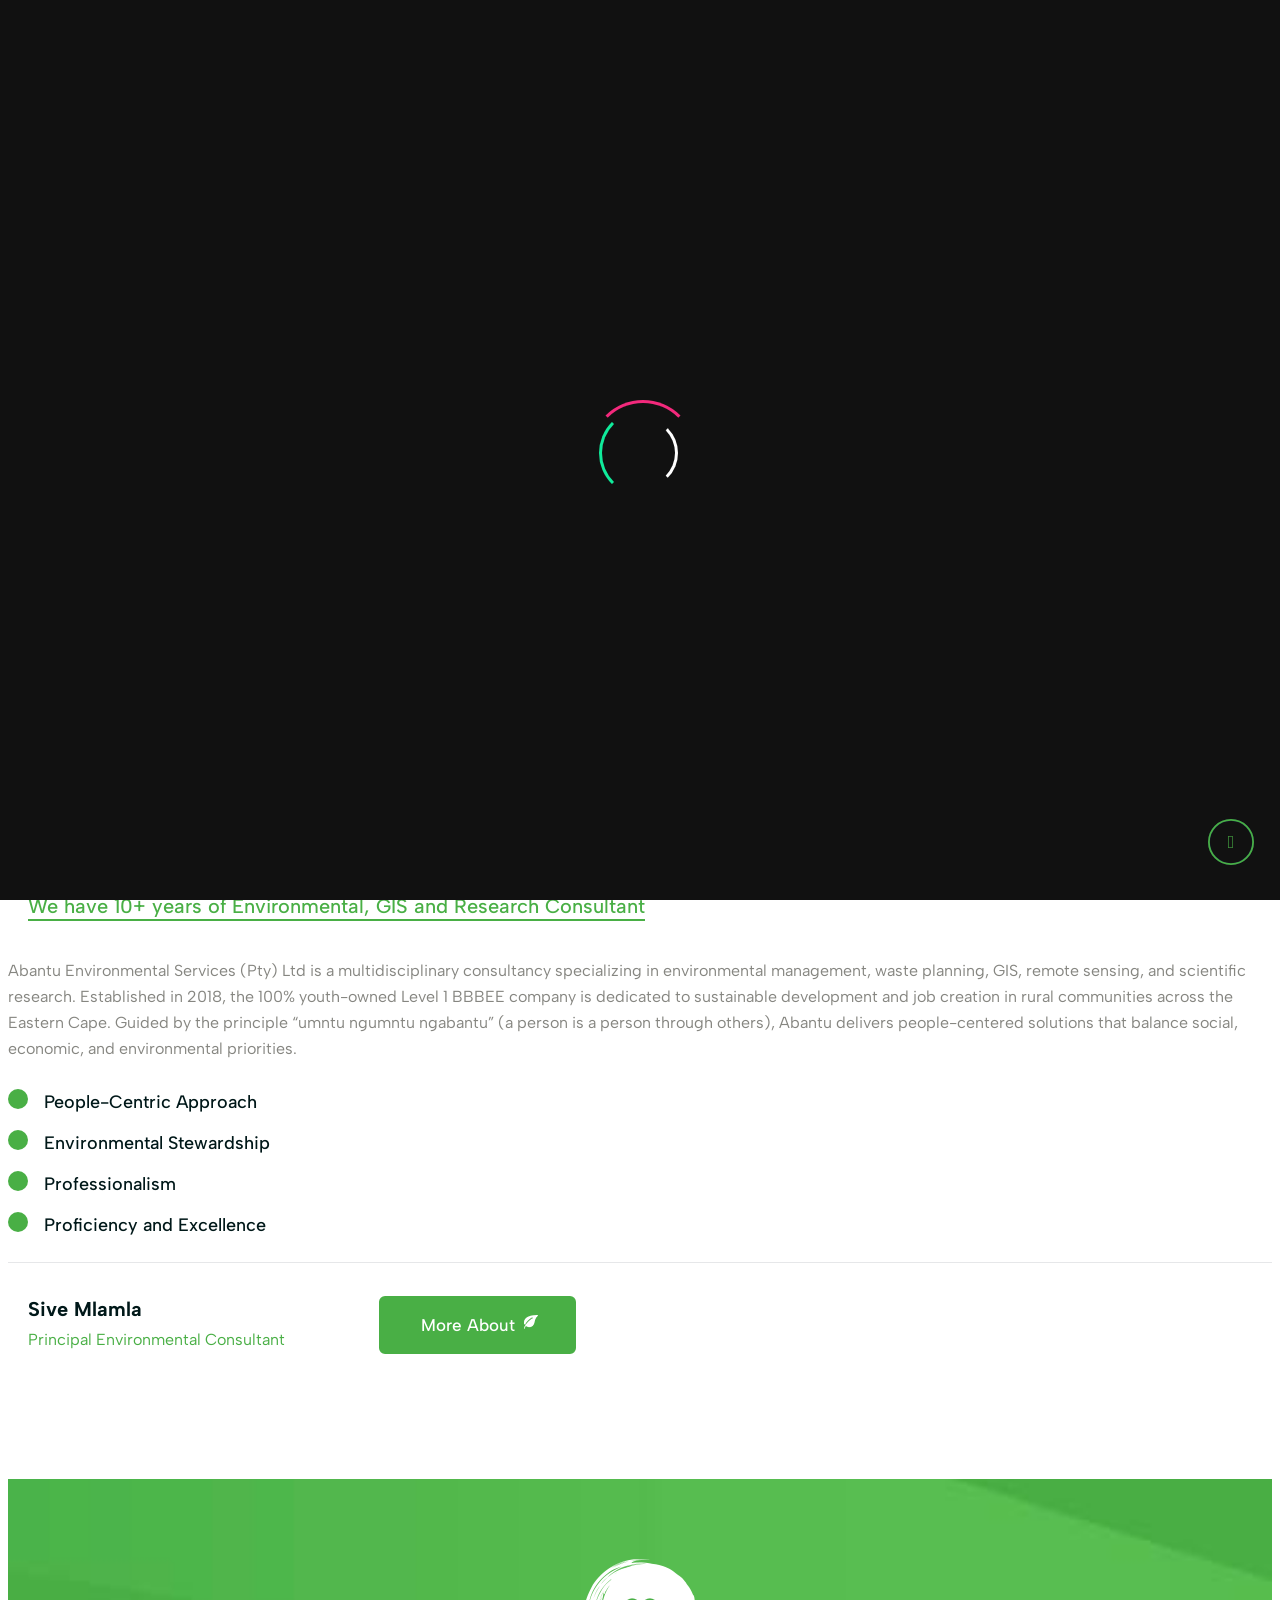
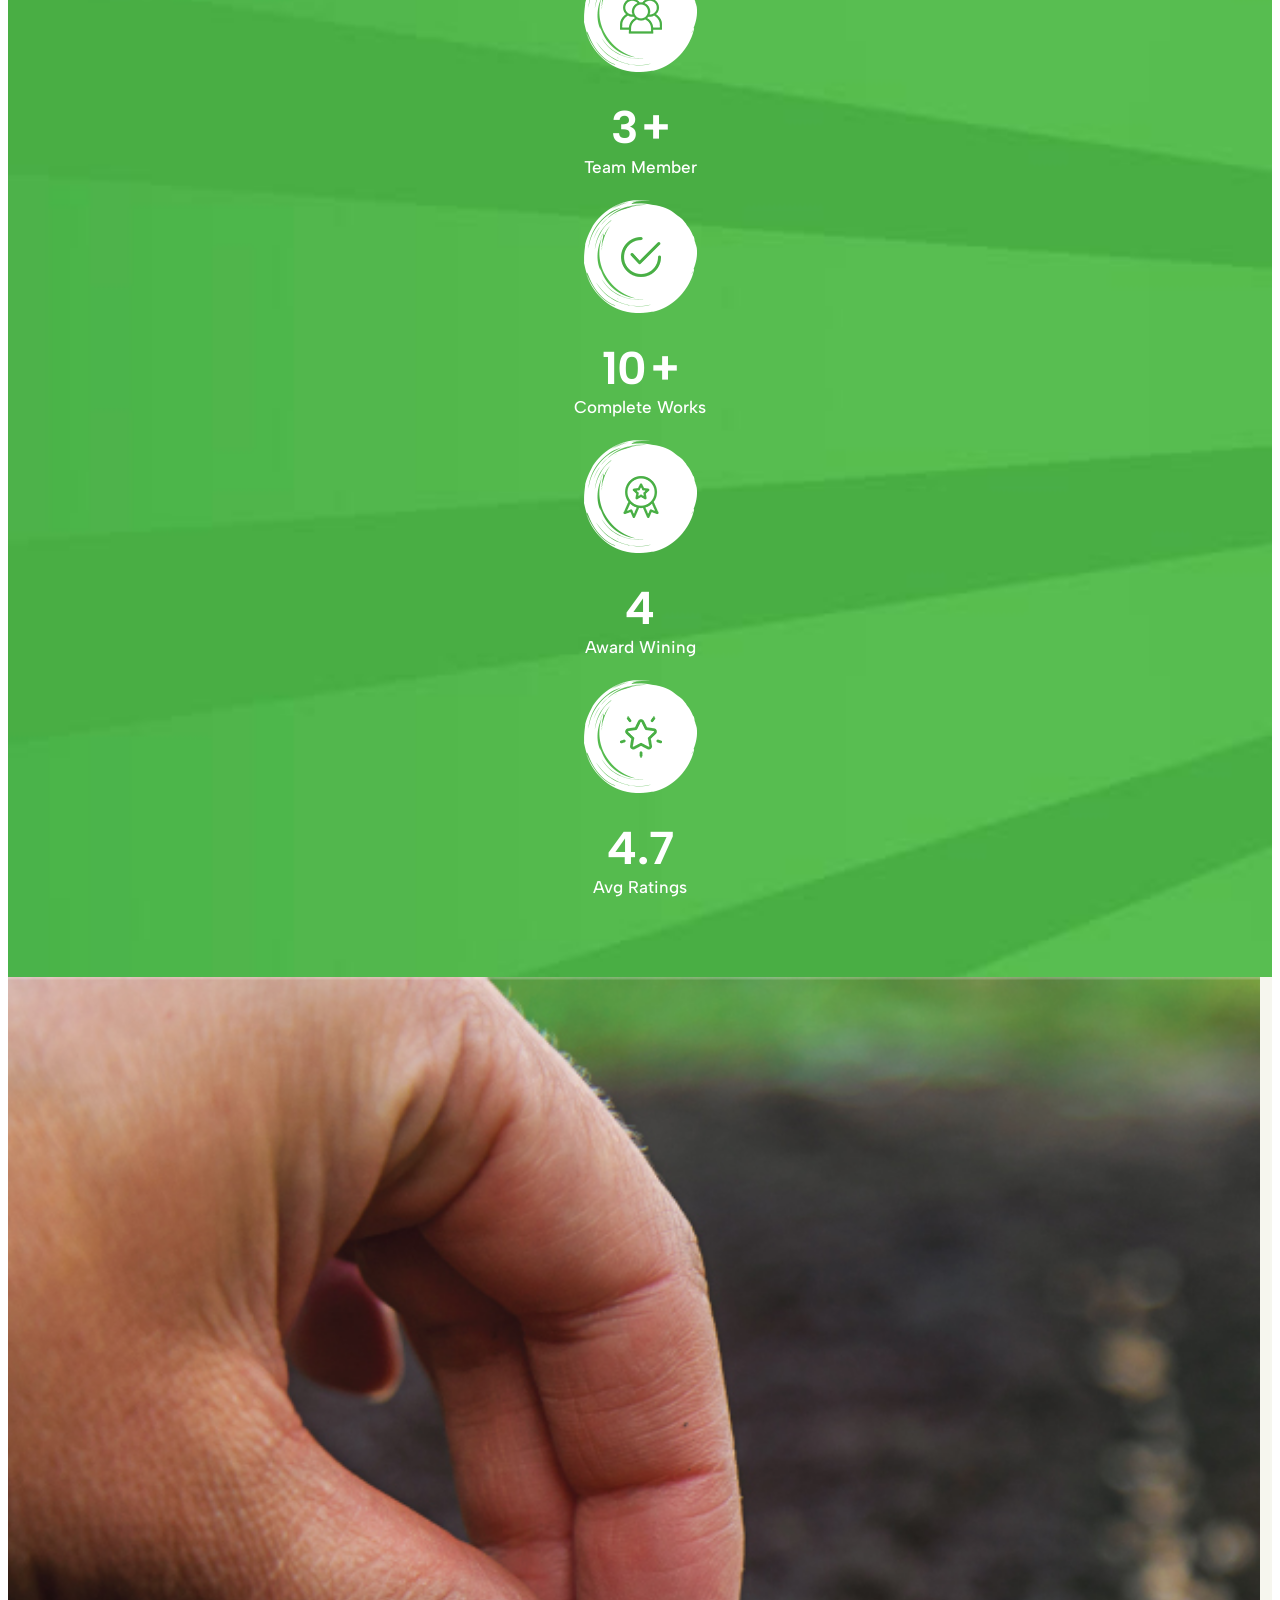
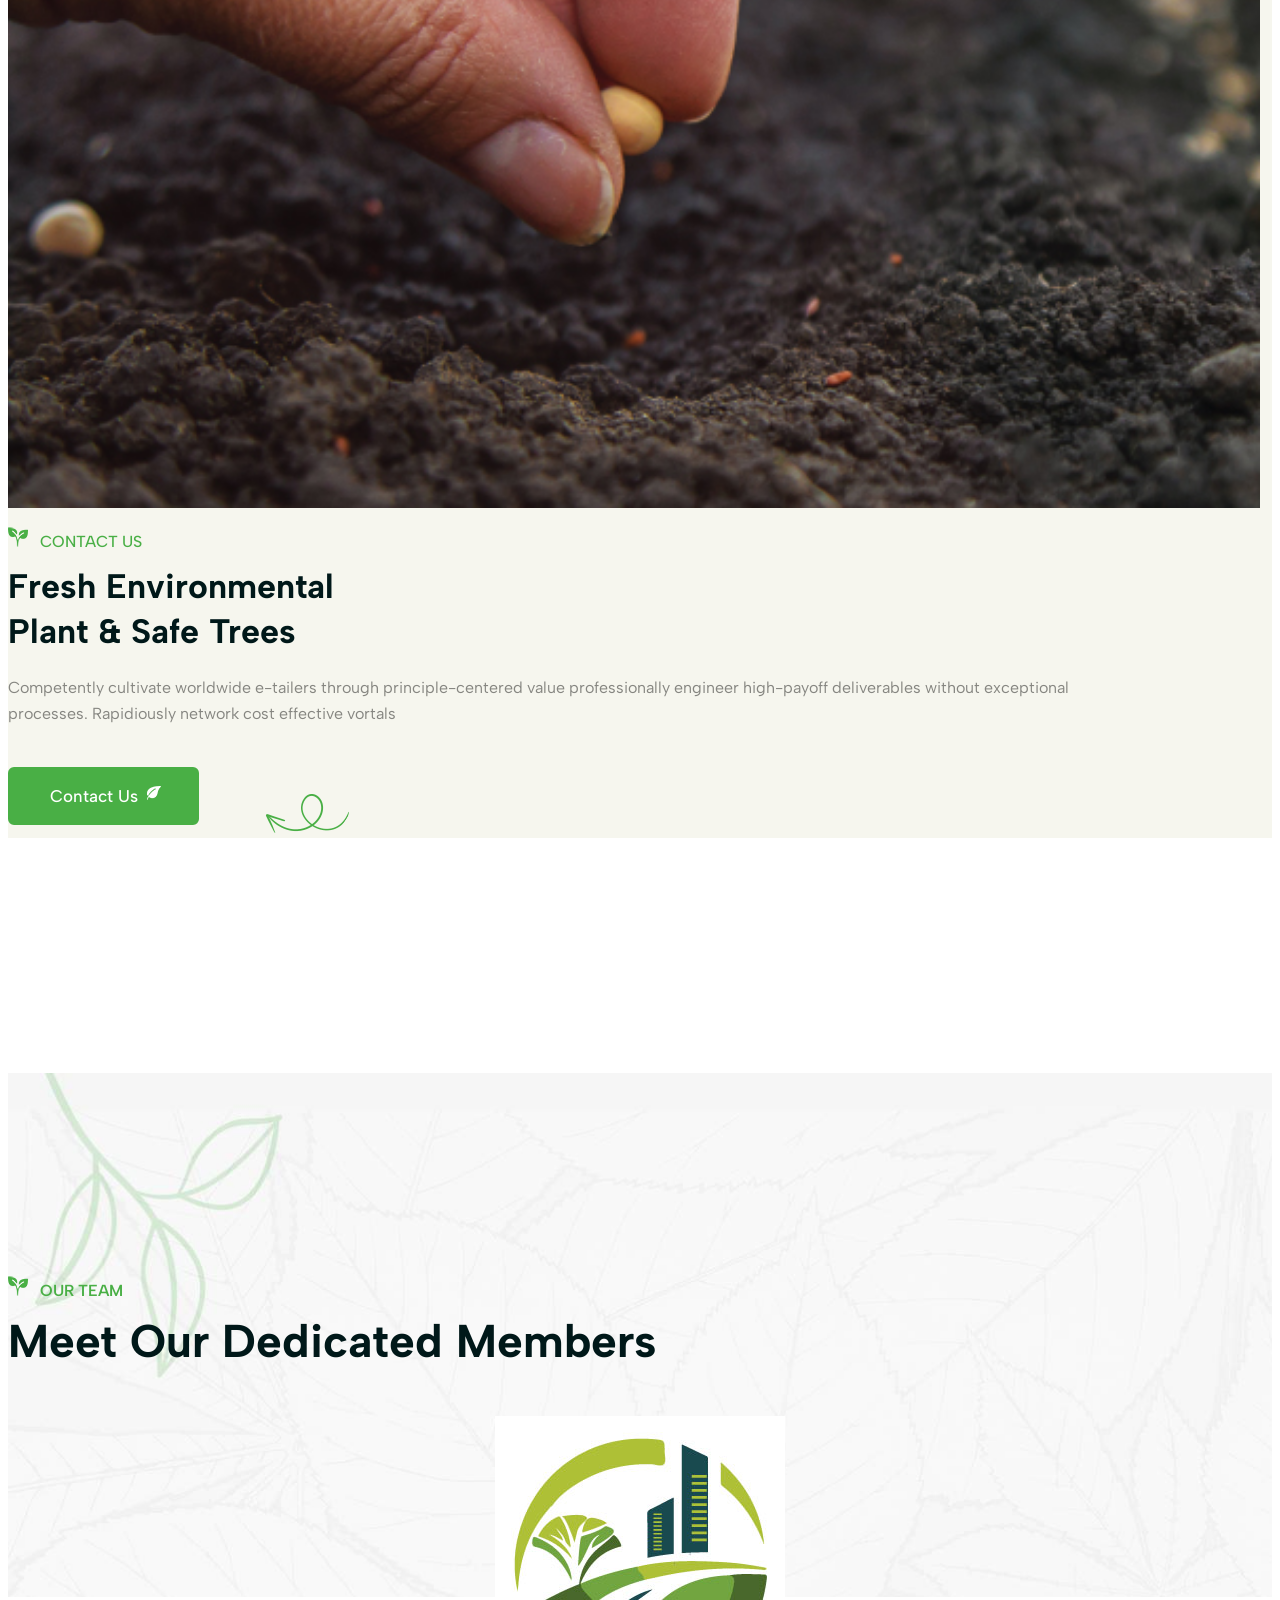
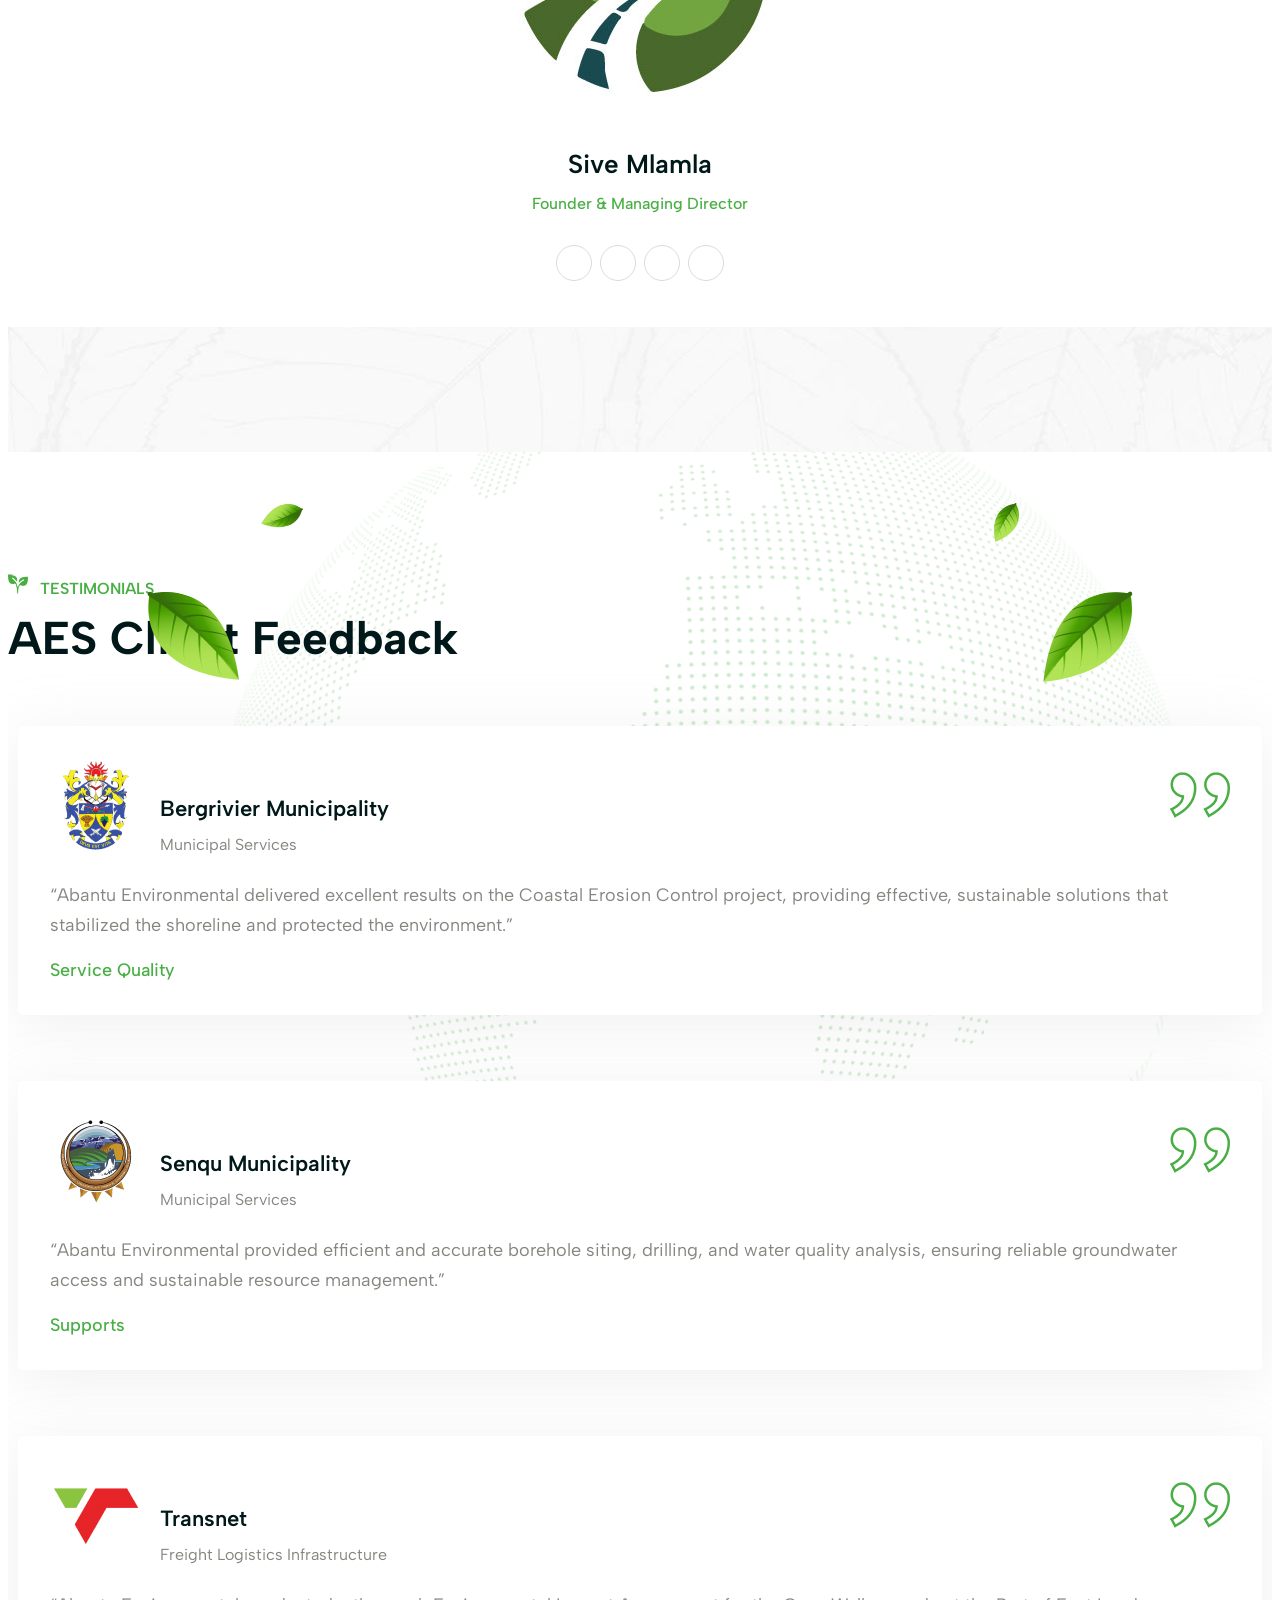
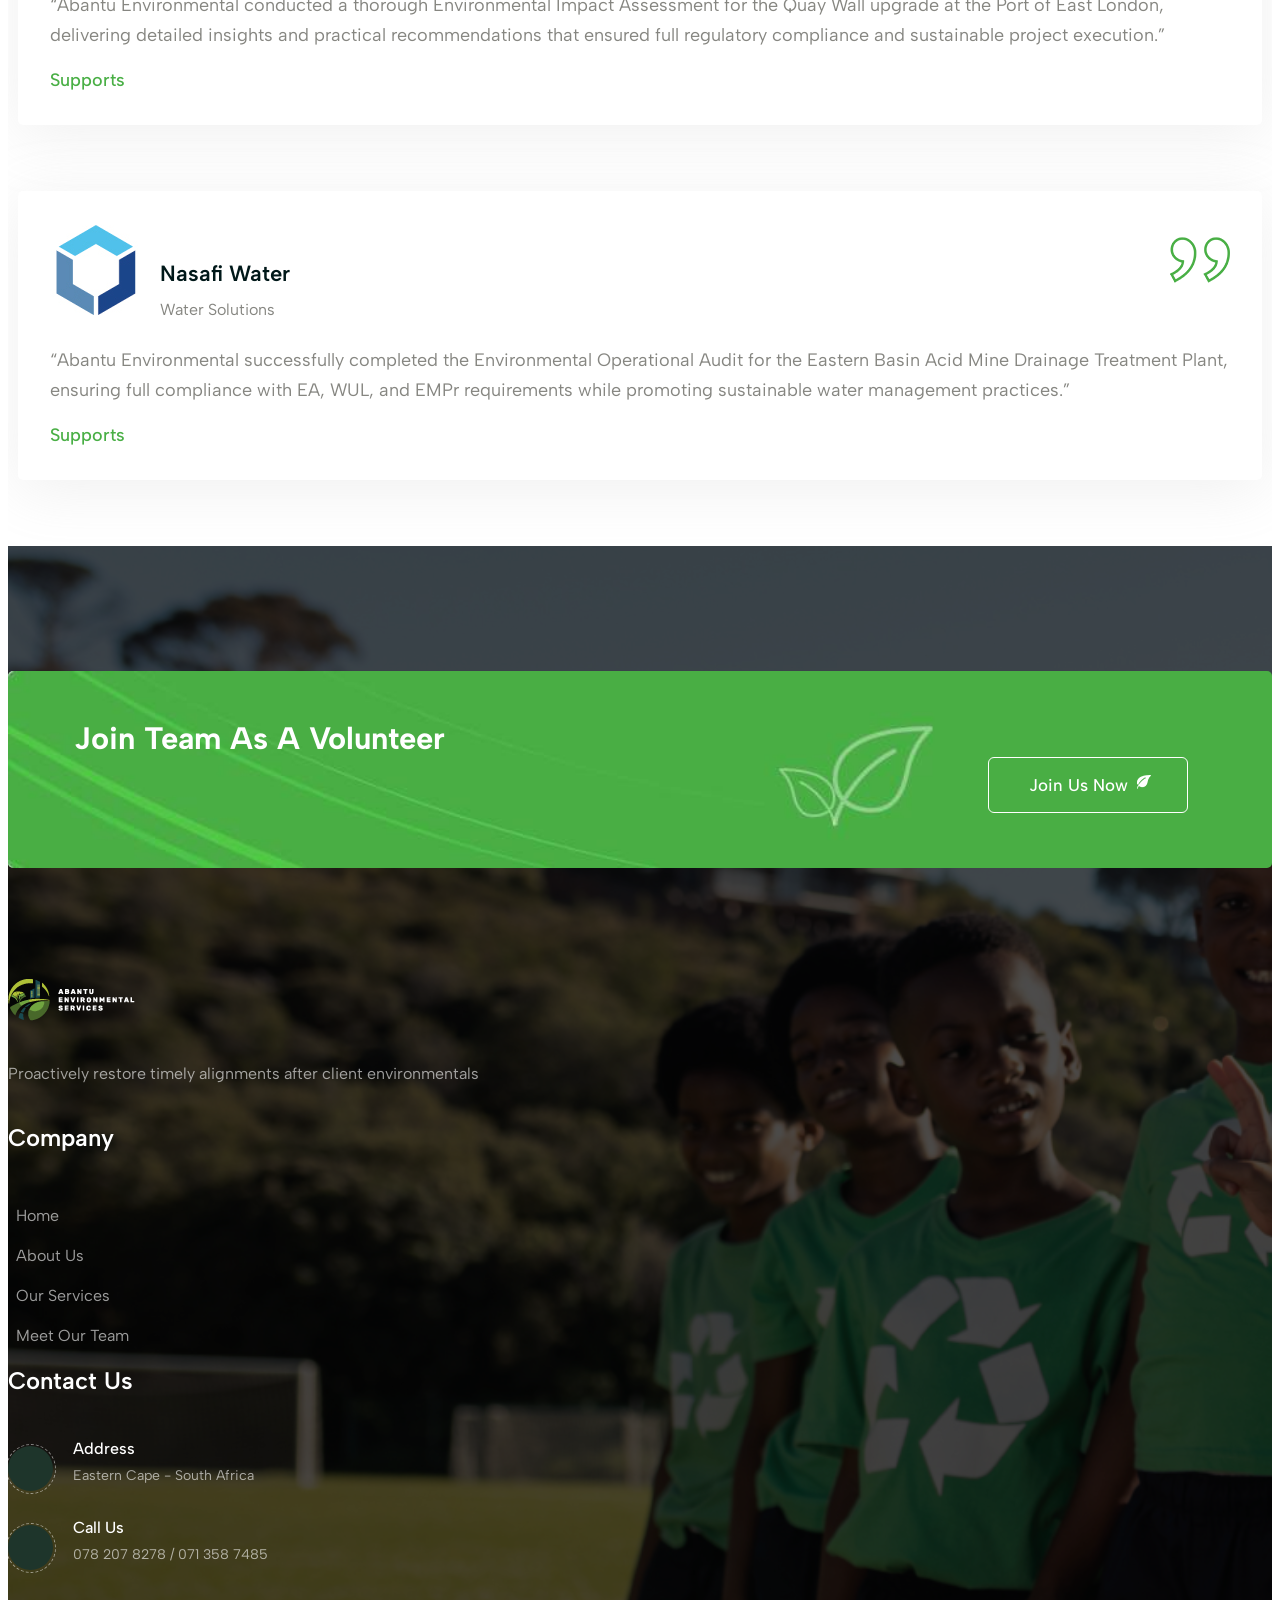
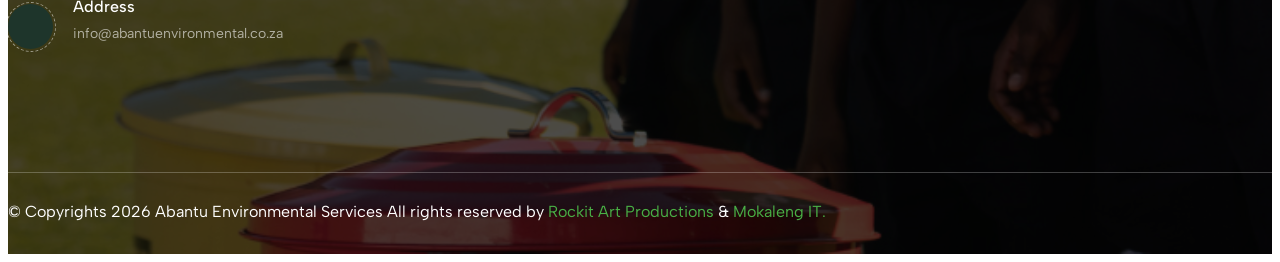
==== commit 03701d6a: "Re-establish Original Logo & Client Logo's" ====
--- a/about.html
+++ b/about.html
@@ -96,7 +96,7 @@
 		<div class="row align-items-center">
 			<div class="col-lg-3">
 				<div class="header-logo">
-					<a href="index.html"><img src="assets/images/home1/logo.png" alt="logo"></a>
+					<a href="index.html"><img src="assets/images/home1/logo-w.png" alt="logo"></a>
 				</div>
 			</div>
 			<div class="col-lg-9">
@@ -608,17 +608,9 @@
 		<div class="row add-footer-class">
 			<div class="col-lg-4 col-md-6 col-sm-6">
 				<div class="footer-logo">
-					<a href="index.html"><img src="assets/images/home1/logo.png" alt="logo"></a>
+					<a href="index.html"><img src="assets/images/home1/logo-w.png" alt="logo"></a>
 				</div>
 				<p class="footer-desc">Proactively restore timely alignments after client environmentals</p>
-				<div class="footer-subscribe">
-					<form action="#">
-						<div class="single-newsletter-box">
-							<input type="text" name="Email" placeholder="Enter E-Mail" required="">
-							<button type="submit"><i class="bi bi-arrow-right-short"></i></button>
-						</div>
-					</form>
-				</div>
 				<div class="footer-widget-social-icon">
 					<ul>
 						<li><a href="#"><i class="fab fa-facebook-f"></i></a></li>
@@ -684,7 +676,7 @@
 			<div class="row footer-bottom align-items-center">
 				<div class="col-md-12 text-center">
 					<div class="footer-bottom-content">
-						<h4>© Copyrights 2025 Abantu Environmental Services All rights reserved by <a href="#">Rocktit Art Productions</a></h4>
+						<h4>© Copyrights 2026 Abantu Environmental Services All rights reserved by <a href="rockitartproducitons.com">Rockit Art Productions</a> & <a href="mokalengit.co.za">Mokaleng IT.</a></h4>
 					</div>
 				</div>
 			</div>
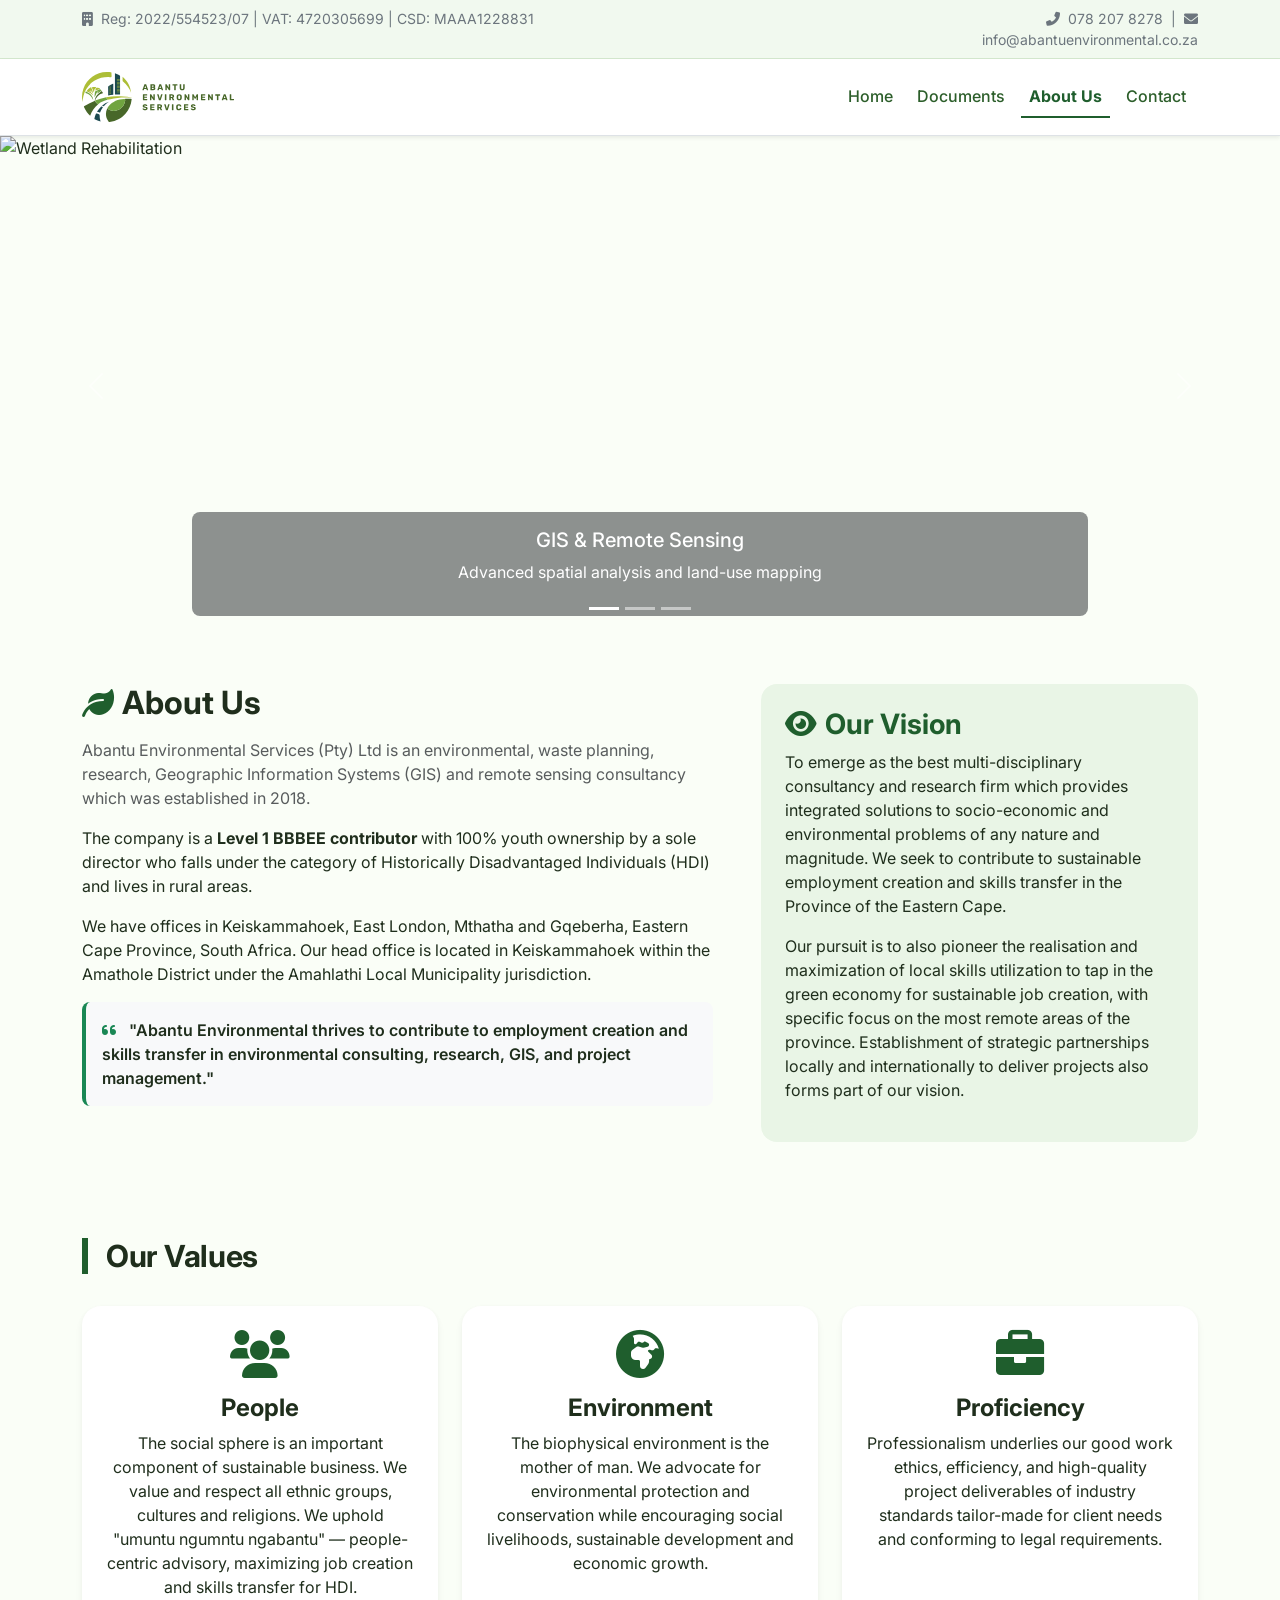
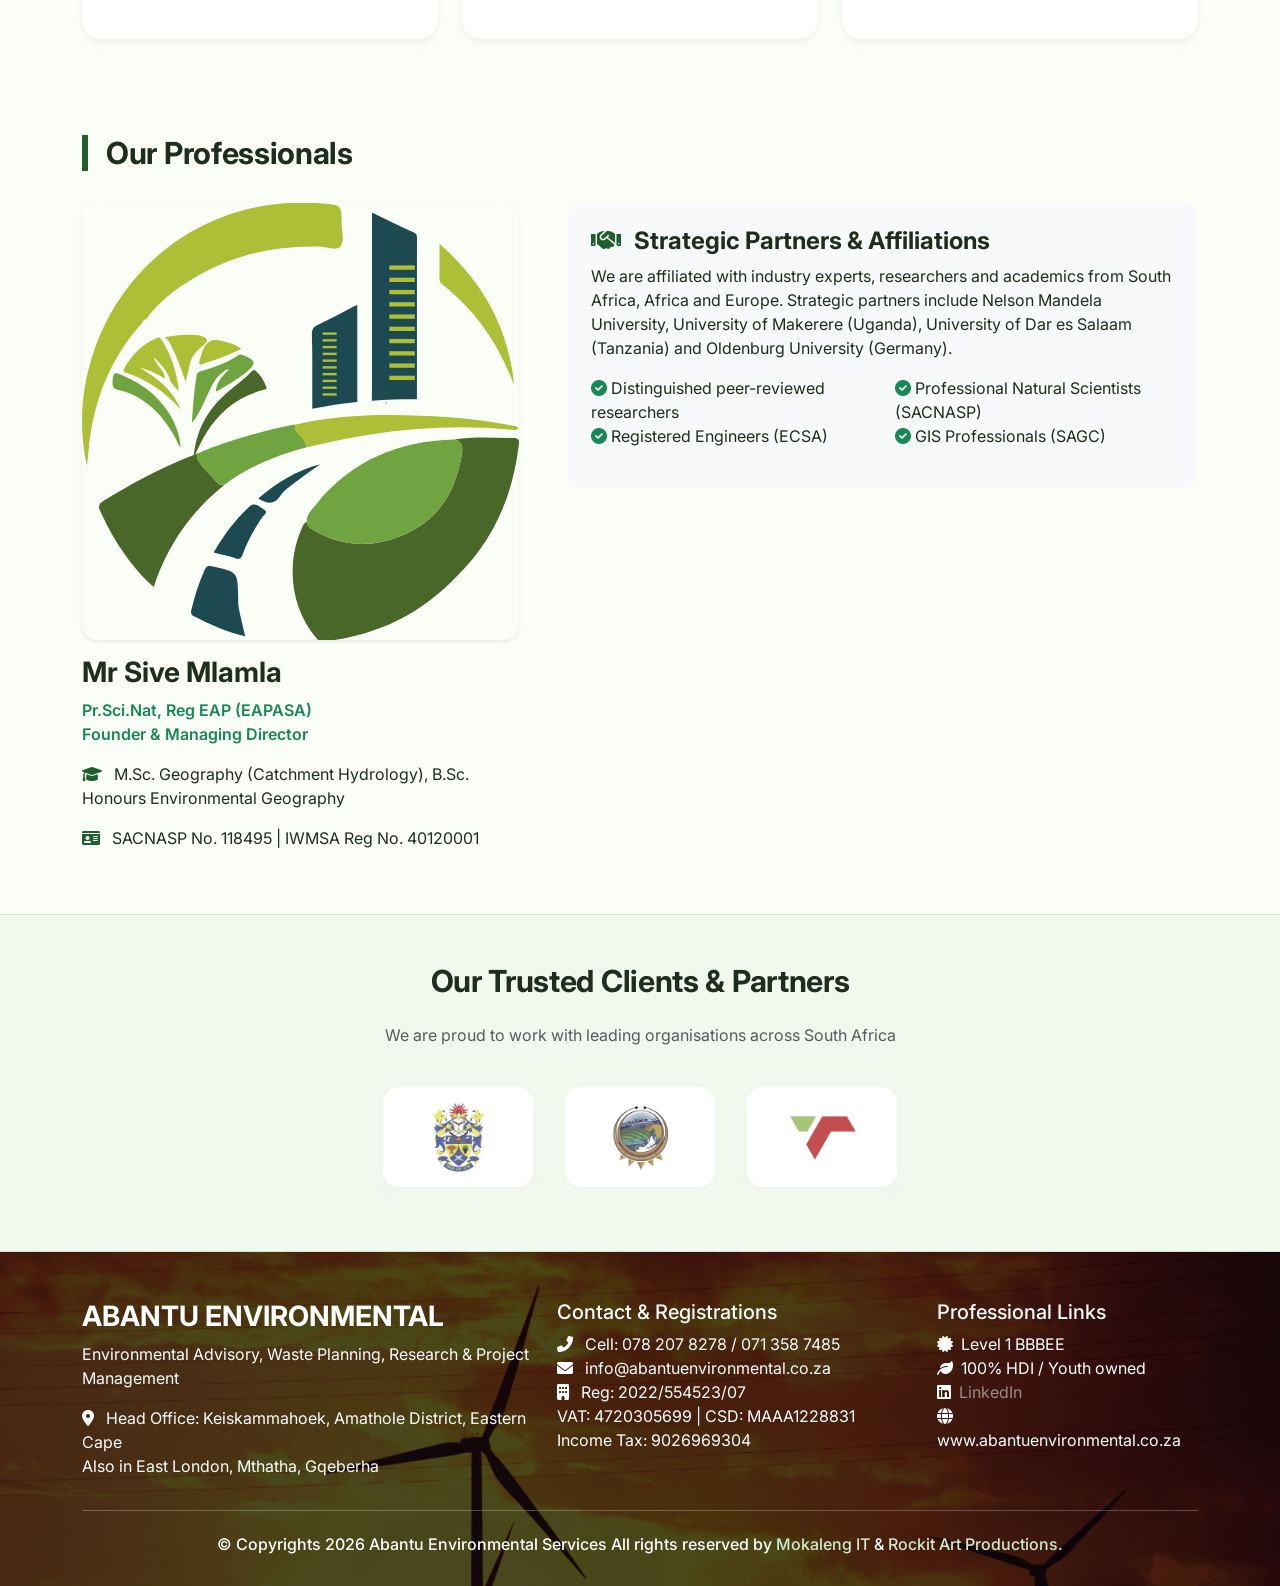
==== commit 2fa0ed3b: "Reconstruct Contact & About" ====
--- a/about.html
+++ b/about.html
@@ -1,765 +1,231 @@
-<!DOCTYPE HTML>
-<html lang="en-US">
-
+<!DOCTYPE html>
+<html lang="en">
 <head>
-	<meta charset="UTF-8">
-	<meta http-equiv="x-ua-compatible" content="ie=edge">
-	<title>Abantu Environmental Services</title>
-	<meta name="description" content="">
-	<meta name="viewport" content="width=device-width, initial-scale=1">
+    <meta charset="UTF-8">
+    <meta name="viewport" content="width=device-width, initial-scale=1.0, user-scalable=yes">
 	<!-- Favicon -->
 	<link rel="icon" type="image/png" sizes="56x56" href="assets/images/fav-icon/icon.png">
-
-	<!-- bootstrap CSS -->
-	<link rel="stylesheet" href="assets/css/bootstrap.min.css" type="text/css" media="all">
-	<!-- carousel CSS -->
-	<link rel="stylesheet" href="assets/css/owl.carousel.min.css" type="text/css" media="all">
-	<!-- animate CSS -->
-	<link rel="stylesheet" href="assets/css/animate.css" type="text/css" media="all">
-	<!-- animated-text CSS -->
-	<link rel="stylesheet" href="assets/css/animated-text.css" type="text/css" media="all">
-	<!-- font-awesome CSS -->
-	<link rel="stylesheet" href="assets/css/all.min.css" type="text/css" media="all">
-	<!-- font-flaticon CSS -->
-	<link rel="stylesheet" href="assets/css/flaticon.css" type="text/css" media="all">
-	<!-- theme-default CSS -->
-	<link rel="stylesheet" href="assets/css/theme-default.css" type="text/css" media="all">
-	<!-- meanmenu CSS -->
-	<link rel="stylesheet" href="assets/css/meanmenu.min.css" type="text/css" media="all">
-	<!-- transitions CSS -->
-	<link rel="stylesheet" href="assets/css/owl.transitions.css" type="text/css" media="all">
-	<!-- venobox CSS -->
-	<link rel="stylesheet" href="venobox/venobox.css" type="text/css" media="all">
-	<!-- bootstrap icons -->
-	<link rel="stylesheet" href="assets/css/bootstrap-icons.css" type="text/css" media="all">
+    <title>Abantu Environmental Services</title>
+    <!-- Bootstrap 5 + Icons + Google Fonts -->
+    <link href="https://cdn.jsdelivr.net/npm/bootstrap@5.3.0-alpha1/dist/css/bootstrap.min.css" rel="stylesheet">
+    <link rel="stylesheet" href="https://cdnjs.cloudflare.com/ajax/libs/font-awesome/6.0.0-beta3/css/all.min.css">
+    <link href="https://fonts.googleapis.com/css2?family=Inter:opsz,wght@14..32,300;14..32,400;14..32,600;14..32,700;14..32,800&display=swap" rel="stylesheet">
 	<!-- Main Style CSS -->
 	<link rel="stylesheet" href="assets/css/style.css" type="text/css" media="all">
-	<!-- responsive CSS -->
-	<link rel="stylesheet" href="assets/css/responsive.css" type="text/css" media="all">	
-	<!-- modernizr js -->
-	<script src="assets/js/vendor/modernizr-3.5.0.min.js"></script>
 </head>
-
 <body>
 
-	<!-- loder -->
-	<div class="loader-wrapper">
-		<span class="loader"></span>
-		<div class="loder-section left-section"></div>
-		<div class="loder-section right-section"></div>
-	</div>
-
-
-<!--==================================================-->
-<!-- Start Echofy Top Header Area -->
-<!--==================================================-->
-<div class="top-header-area">
-	<div class="container">
-		<div class="row align-items-center">
-			<div class="col-lg-6 col-md-6">
-				<div class="top-header-info">
-					<ul>
-						<li><i class="bi bi-geo-alt"></i>Eastern Cape - South Africa</li>
-						<li><i class="bi bi-envelope-open"></i>info@abantuenvironmental.co.za</li>
-					</ul>
-				</div>
-			</div>
-			<div class="col-lg-6 col-md-6">
-				<div class="top-header-right">
-					<div class="top-header-contact">
-						<span><i class="bi bi-telephone-fill"></i>078 207 8278 / 071 358 7485</span>
-					</div>
-					<div class="top-header-social-icon">
-						<ul>
-							<li><a href="#"><i class="fab fa-facebook-f"></i></a></li>
-							<li><a href="#"><i class="fab fa-twitter"></i></a></li>
-							<li><a href="#"><i class="fab fa-linkedin-in"></i></a></li>
-							<li><a href="#"><i class="fab fa-pinterest-p"></i></a></li>
-						</ul>
-					</div>
-				</div>
-			</div>
-		</div>
-	</div>
-</div>
-<!--==================================================-->
-<!-- End Echofy Top Header Area -->
-<!--==================================================-->
-
-
-
-<!--==================================================-->
-<!-- Start Echofy Header Area -->
-<!--==================================================-->
-<div class="header-area" id="sticky-header">
-	<div class="container">
-		<div class="row align-items-center">
-			<div class="col-lg-3">
-				<div class="header-logo">
-					<a href="index.html"><img src="assets/images/home1/logo-w.png" alt="logo"></a>
-				</div>
-			</div>
-			<div class="col-lg-9">
-				<div class="header-menu">
-					<ul>
-						<li><a href="index.html">Home</a></li>
-						<li><a href="#">About</a></li>
-						<li><a href="contact.html">Contact</a></li>
-					</ul>
-					<div class="header-button">
-						<a href="contact.html">Get A Quote</a>
-					</div>
-				</div>
-			</div>
-		</div>
-	</div>
-</div>
-<!--==================================================-->
-<!-- End Echofy Header Area -->
-<!--==================================================-->
-
-
-
-
-<!--==================================================-->
-<!-- Start Main Menu Area -->
-<!--==================================================-->
-<div class="mobile-menu-area sticky d-sm-block d-md-block d-lg-none ">
-	<div class="mobile-menu">
-		<nav class="header-menu">
-			<ul class="nav_scroll">
-				<li><a href="index.html">Home</a></li>
-				<li><a href="#">About</a></li>
-				<li><a href="contact.html">Contact</a></li>
-			</ul>
-		</nav>
-	</div>
-</div>
-<!--==================================================-->
-<!-- End Main Menu Area -->
-<!--==================================================-->
-
-
-
-
-<!--==================================================-->
-<!-- Start Echofy Breadcumb Area -->
-<!--==================================================-->
-<div class="breadcumb-area-about-us">
-	<div class="container">
-		<div class="row align-items-center">
-			<div class="col-lg-12 text-center">
-				<div class="breadcumb-content">
-					<div class="breadcumb-title">
-						<h4>About Us</h4>
-					</div>
-					<ul>
-						<li><a href="index.html"><img src="assets/images/inner-images/breadcumb-text-shape.png" alt="">Abantu Environmental Services</a></li>
-						<li>Abour Us</li>
-					</ul>
-				</div>
-			</div>
-		</div>
-	</div>
-</div>
-<!--==================================================-->
-<!-- End Echofy Breadcumb Area -->
-<!--==================================================-->
-
-
-
-<!--==================================================-->
-<!-- Strat Echofy About Area -->
-<!--==================================================-->
-<div class="about-area home-two">
-	<div class="container">
-		<div class="row align-items-center">
-			<div class="col-lg-12 col-md-12">
-				<div class="about-right">
-					<div class="section-title left">
-						<h4><img src="assets/images/home1/section-shape.png" alt="">Get to know AES</h4>
-						<h1>Environmental Sustainable</h1>
-						<h1>Forever Green Future</h1>
-					</div>
-				    <div class="about-text">
-				    	<span><img src="assets/images/home2/shape.png" alt=""></span><a href="#">We have 10+ years of Environmental, GIS and Research
-								Consultant</a>
-				    </div>
-
-				    <p class="about-desc">Abantu Environmental Services (Pty) Ltd is a multidisciplinary consultancy specializing in environmental management, waste planning, GIS, remote sensing, and scientific research. 
-						Established in 2018, the 100% youth-owned Level 1 BBBEE company is dedicated to sustainable development and job creation in rural communities across the Eastern Cape. 
-						Guided by the principle “umntu ngumntu ngabantu” (a person is a person through others), Abantu delivers people-centered solutions that balance social, economic, and environmental priorities.</p>
-
-                    <div class="about-list-item">
-                    	<ul>
-                    		<li><i class="bi bi-check"></i>People-Centric Approach</li>
-							<li><i class="bi bi-check"></i>Environmental Stewardship</li>
-							<li><i class="bi bi-check"></i>Professionalism</li>
-							<li><i class="bi bi-check"></i>Proficiency and Excellence</li>
-                    	</ul>
-                    </div>
-                    <div class="about-single-box">
-	                    <div class="about-author-box">
-	                    	 <div class="about-author">
-	                    	 	<img src="assets/images/home2/about-author.png" alt="">
-	                    	 </div>
-	                    	 <div class="about-author-content">
-	                    	 	<h4>Sive Mlamla</h4>
-	                    	 	<p>Principal Environmental Consultant</p>
-	                    	 </div>
-	                    </div>
-		                <div class="echofy-button">
-							<a href="about.html">More About <img src="assets/images/home1/button-shape.png" alt=""></a>
-							<img class="two" src="assets/images/home1/button-shape-2.png" alt="">
-						</div>
-                    </div>	
-                    <div class="about-shape-1">
-                    	<img src="assets/images/home1/about-shape-1.png" alt="">
-                    </div>                   
-				</div>
-			</div>
-		</div>
-	</div>
-</div>
-<!--==================================================-->
-<!-- End Echofy About Area -->
-<!--==================================================-->
-
-
-
-<!--==================================================-->
-<!-- Strat Echofy Counter Area -->
-<!--==================================================-->
-<div class="counter-area">
-	<div class="container">
-		<div class="row">
-		    <div class="col-lg-3 col-md-6 col-sm-6">
-		    	<div class="single-counter-box">
-		    		<div class="conuter-icon">
-		    			<img src="assets/images/home1/counter-icon-1.png" alt="">
-		    		</div>
-		    		<div class="counter-content">
-		    			<h4 class="counter">3</h4>
-		    			<span>+</span>
-		    			<p>Team Member</p>
-		    		</div>
-		    	</div>
-		    </div>		  
-		    <div class="col-lg-3 col-md-6 col-sm-6">
-		    	<div class="single-counter-box">
-		    		<div class="conuter-icon">
-		    			<img src="assets/images/home1/counter-icon-2.png" alt="">
-		    		</div>
-		    		<div class="counter-content">
-		    			<h4 class="counter">10</h4>
-		    			<span>+</span>
-		    			<p>Complete Works</p>
-		    		</div>
-		    	</div>
-		    </div>		   
-		    <div class="col-lg-3 col-md-6 col-sm-6">
-		    	<div class="single-counter-box">
-		    		<div class="conuter-icon">
-		    			<img src="assets/images/home1/counter-icon-3.png" alt="">
-		    		</div>
-		    		<div class="counter-content">
-		    			<h4 class="counter">4</h4>
-		    			<p>Award Wining</p>
-		    		</div>
-		    	</div>
-		    </div>		   
-		    <div class="col-lg-3 col-md-6 col-sm-6">
-		    	<div class="single-counter-box">
-		    		<div class="conuter-icon">
-		    			<img src="assets/images/home1/counter-icon-4.png" alt="">
-		    		</div>
-		    		<div class="counter-content">
-		    			<h4 class="counter">4.7</h4>
-		    			<p>Avg Ratings</p>
-		    		</div>
-		    	</div>
-		    </div>
-		</div>
-	</div>
-</div>
-<!--==================================================-->
-<!-- End Echofy Counter Area -->
-<!--==================================================-->
-
-
-
-<!--==================================================-->
-<!-- Strat Echofy Process Area -->
-<!--==================================================-->
-<div class="process-area">
-	<div class="container">
-		<div class="row align-items-center" id="poress-row">
-			<div class="col-lg-6 col-md-12">
-				<div class="porcess-thumb">
-					<img src="assets/images/home-images/plant-a-seed.jpg" alt="">
-				</div>
-			</div>
-			<div class="col-lg-6 col-md-12">
-				<div class="process-left">
-					<div class="section-title left">
-						<h4><img src="assets/images/home1/section-shape.png" alt="">Contact Us </h4>
-						<h1>Fresh Environmental</h1>
-						<h1>Plant & Safe Trees</h1>
-						<p class="section-desc">
-							Competently cultivate worldwide e-tailers through principle-centered value 
-	                        professionally engineer high-payoff deliverables without exceptional processes. 
-	                        Rapidiously network cost effective vortals
-						</p>
-					</div>
-					<div class="echofy-button">
-						<a href="contact.html">Contact Us <img src="assets/images/home1/button-shape.png" alt=""></a>
-						<img class="two" src="assets/images/home1/button-shape-2.png" alt="">
-					</div>
-					<div class="process-shape">
-	                     <img src="assets/images/home1/about-shape-2.png" alt="">
-	                </div>
-				</div>
-			</div>
-		</div>
-	</div>
-</div>
-<!--==================================================-->
-<!-- End Echofy Process Area -->
-<!--==================================================-->
-
-
-<!--==================================================-->
-<!-- Start Echofy Brand Area Home-Two -->
-<!--==================================================-->
-<div class="brand-area home-two">
-	<div class="container">
-		<div class="row">
-		   <div class="brand-list-2 owl-carousel">
-			   <div class="col-md-12">
-			   	   <div class="single-brand-box">
-			   	   	   <img src="assets/images/home2/brand-1.png" alt="">
-			   	   </div>
-			   </div>				  
-			    <div class="col-md-12">
-			   	   <div class="single-brand-box">
-			   	   	   <img src="assets/images/home2/brand-2.png" alt="">
-			   	   </div>
-			   </div>				   
-			   <div class="col-md-12">
-			   	   <div class="single-brand-box">
-			   	   	   <img src="assets/images/home2/brand-3.png" alt="">
-			   	   </div>
-			   </div>				   
-			   <div class="col-md-12">
-			   	   <div class="single-brand-box">
-			   	   	   <img src="assets/images/home2/brand-1.png" alt="">
-			   	   </div>
-			   </div>				   
-			    <div class="col-md-12">
-			   	   <div class="single-brand-box">
-			   	   	   <img src="assets/images/home2/brand-4.png" alt="">
-			   	   </div>
-			   </div>
-		    </div>
-		</div>
-    </div>
-</div>
-<!--==================================================-->
-<!-- End Echofy Brand Area Home-Two -->
-<!--==================================================-->
-
-
-
-
-<!--==================================================-->
-<!-- Strat Echofy Team Area-->
-<!--==================================================-->
-<section id="team">
-	<div class="team-area">
-		<div class="container">
-			<div class="row">
-				<div class="col-lg-12 text-center">
-					<div class="section-title center">
-						<h4><img src="assets/images/home1/section-shape.png" alt="">Our Team</h4>
-						<h1>Meet Our Dedicated Members</h1>
-					</div>
-				</div>
-			</div>
-			<div class="row">
-				<div class="col-lg-4 col-md-6">
-					<div class="single-team-box">
-						<div class="single-team-thumb">
-							<img src="assets/images/home-images/company-team.jpg" alt="">
-						</div>
-						<div class="team-content">
-							<h4>Sive Mlamla</h4>
-							<p>Founder & Managing Director</p>
-							<div class="team-social-icon">
-								<ul>
-									<li><a href="#"><i class="fab fa-facebook-f"></i></a></li>
-									<li><a href="#"><i class="fab fa-twitter"></i></a></li>
-									<li><a href="#"><i class="fab fa-linkedin-in"></i></a></li>
-									<li><a href="#"><i class="fab fa-pinterest-p"></i></a></li>
-								</ul>
-							</div>
-						</div>
-					</div>
-				</div>
-			</div>
-		</div>
-	</div>
-</section>
-<!--==================================================-->
-<!-- End Echofy Brand Area-->
-<!--==================================================-->
-
-<!--==================================================-->
-<!-- Strat Echofy Testimonial Area-->
-<!--==================================================-->
-<div class="testimonial-area">
-	<div class="container">
-		<div class="row">
-			<div class="col-lg-12 text-center">
-				<div class="section-title center">
-					<h4><img src="assets/images/home1/section-shape.png" alt="">Testimonials</h4>
-					<h1>AES Client Feedback</h1>
-				</div>
-			</div>
-		</div>
-		<div class="row">
-			<div class="testimonial-list-1 owl-carousel">
-				<div class="col-lg-12">
-					<div class="single-testimonial-box">
-						<div class="testi-qutoe">
-							<img src="assets/images/home1/testi-quote.png" alt="">
-						</div>
-						<div class="testi-author">
-							<div class="testi-author-thumb">
-								<img src="assets/images/home-images/bergrivier-logo.jpg" alt="">
-							</div>
-							<div class="testi-author-content">
-								<div class="testi-author-rating">
-									<ul>
-										<li><i class="bi bi-star-fill"></i></li>
-										<li><i class="bi bi-star-fill"></i></li>
-										<li><i class="bi bi-star-fill"></i></li>
-										<li><i class="bi bi-star-fill"></i></li>
-										<li><i class="bi bi-star-fill"></i></li>
-									</ul>
-								</div>
-								<h4>Bergrivier Municipality</h4>
-								<p>Municipal Services</p>
-							</div>
-						</div>
-						<p class="testi-desc">
-							“Abantu Environmental delivered excellent results on the Coastal Erosion Control project, 
-							providing effective, sustainable solutions that stabilized the shoreline and protected the environment.”
-						</p>
-						<div class="what-for-comment">
-							<p>Service Quality</p>
-						</div>
-					</div>
-				</div>			    
-				<div class="col-lg-12">
-					<div class="single-testimonial-box">
-					<div class="testi-qutoe">
-						<img src="assets/images/home1/testi-quote.png" alt="">
-					</div>
-					<div class="testi-author">
-						<div class="testi-author-thumb">
-							<img src="assets/images/home-images/senqu-logo.jpg" alt="">
-						</div>
-						<div class="testi-author-content">
-							<div class="testi-author-rating">
-								<ul>
-									<li><i class="bi bi-star-fill"></i></li>
-									<li><i class="bi bi-star-fill"></i></li>
-									<li><i class="bi bi-star-fill"></i></li>
-									<li><i class="bi bi-star-fill"></i></li>
-									<li><i class="bi bi-star-half"></i></li>
-								</ul>
-							</div>
-							<h4>Senqu Municipality</h4>
-							<p>Municipal Services</p>
-						</div>
-					</div>
-					<p class="testi-desc">
-						“Abantu Environmental provided efficient and accurate borehole siting, drilling, 
-						and water quality analysis, ensuring reliable groundwater access and sustainable resource management.”
-					</p>
-					<div class="what-for-comment">
-						<p>Supports</p>
-					</div>
-					</div>
-				</div>
-				<div class="col-lg-12">
-					<div class="single-testimonial-box">
-					<div class="testi-qutoe">
-						<img src="assets/images/home1/testi-quote.png" alt="">
-					</div>
-					<div class="testi-author">
-						<div class="testi-author-thumb">
-							<img src="assets/images/home-images/transnet-logo.jpg" alt="">
-						</div>
-						<div class="testi-author-content">
-							<div class="testi-author-rating">
-								<ul>
-									<li><i class="bi bi-star-fill"></i></li>
-									<li><i class="bi bi-star-fill"></i></li>
-									<li><i class="bi bi-star-fill"></i></li>
-									<li><i class="bi bi-star-fill"></i></li>
-									<li><i class="bi bi-star-half"></i></li>
-								</ul>
-							</div>
-							<h4>Transnet</h4>
-							<p>Freight Logistics Infrastructure</p>
-						</div>
-					</div>
-					<p class="testi-desc">
-						“Abantu Environmental conducted a thorough Environmental Impact Assessment for the Quay Wall upgrade at the Port of East London, 
-						delivering detailed insights and practical recommendations that ensured full regulatory compliance and sustainable project execution.”
-					</p>
-					<div class="what-for-comment">
-						<p>Supports</p>
-					</div>
-					</div>
-				</div>
-				<div class="col-lg-12">
-					<div class="single-testimonial-box">
-					<div class="testi-qutoe">
-						<img src="assets/images/home1/testi-quote.png" alt="">
-					</div>
-					<div class="testi-author">
-						<div class="testi-author-thumb">
-							<img src="assets/images/home-images/nasafi-logo.jpg" alt="">
-						</div>
-						<div class="testi-author-content">
-							<div class="testi-author-rating">
-								<ul>
-									<li><i class="bi bi-star-fill"></i></li>
-									<li><i class="bi bi-star-fill"></i></li>
-									<li><i class="bi bi-star-fill"></i></li>
-									<li><i class="bi bi-star-fill"></i></li>
-									<li><i class="bi bi-star-half"></i></li>
-								</ul>
-							</div>
-							<h4>Nasafi Water</h4>
-							<p>Water Solutions</p>
-						</div>
-					</div>
-					<p class="testi-desc">
-						“Abantu Environmental successfully completed the Environmental Operational Audit for the Eastern Basin Acid Mine Drainage Treatment Plant, 
-						ensuring full compliance with EA, WUL, and EMPr requirements while promoting sustainable water management practices.”
-					</p>
-					<div class="what-for-comment">
-						<p>Supports</p>
-					</div>
-					</div>
-				</div>
-			</div>
-		</div>
-	</div>
-	<div class="testi-shape">
-		<img src="assets/images/home1/testi-shape.png" alt="">
-	</div>
-	<div class="testi-shape-tow">
-		<img src="assets/images/home1/testi-shape-1.png" alt="">
-	</div>
-	<div class="testi-shape-three">
-		<img src="assets/images/home1/testi-shape-2.png" alt="">
-	</div>
-	<div class="testi-shape-four">
-		<img src="assets/images/home1/testi-shape-3.png" alt="">
-	</div>
-	<div class="testi-shape-five">
-		<img src="assets/images/home1/testi-shape-4.png" alt="">
-	</div>
-</div>
-<!--==================================================-->
-<!-- Strat Echofy Testimonial Area-->
-<!--==================================================-->
-
-
-
-<!--==================================================-->
-<!-- Strat Echofy Footer Area-->
-<!--==================================================-->
-<div class="footer-area home-two">
-	<div class="container">
-		<div class="row">
-			<div class="col-lg-12">
-				<div class="footer-social-address">
-					<div class="row align-items-center">
-						<div class="col-lg-6 col-md-6">
-							<div class="footer-social-address-content">
-								<h4>Join Team As A Volunteer</h4>
-							</div>
-						</div>
-						<div class="col-lg-6 col-md-6">
-			                <div class="echofy-button">
-								<a href="contact.html">Join Us Now <img src="assets/images/home1/button-shape.png" alt=""></a>
-								<img class="two" src="assets/images/home1/button-shape-2.png" alt="">
-							</div>
-						</div>
-					</div>
-				</div>
-			</div>
-		</div>
-		<div class="row add-footer-class">
-			<div class="col-lg-4 col-md-6 col-sm-6">
-				<div class="footer-logo">
-					<a href="index.html"><img src="assets/images/home1/logo-w.png" alt="logo"></a>
-				</div>
-				<p class="footer-desc">Proactively restore timely alignments after client environmentals</p>
-				<div class="footer-widget-social-icon">
-					<ul>
-						<li><a href="#"><i class="fab fa-facebook-f"></i></a></li>
-						<li><a href="#"><i class="fab fa-twitter"></i></a></li>
-						<li><a href="#"><i class="fab fa-linkedin-in"></i></a></li>
-						<li><a href="#"><i class="fab fa-pinterest-p"></i></a></li>
-					</ul>
-				</div>
-			</div>
-			<div class="col-lg-2 col-md-6 col-sm-6">
-				<div class="footer-widget-content">
-					<div class="footer-widget-title">
-						<h4>Company</h4>
-					</div>
-					<div class="footer-widget-menu">
-						<ul>
-							<li><a href="index.html"><i class="fas fa-angle-right"></i>Home</a></li>
-							<li><a href="about.html"><i class="fas fa-angle-right"></i>About Us</a></li>
-							<li><a href="index.html"><i class="fas fa-angle-right"></i>Our Services</a></li>
-							<li><a href="index.html"><i class="fas fa-angle-right"></i>Meet Our Team</a></li>
-						</ul>
-					</div>
-				</div>
-			</div>	
-			<div class="col-lg-3 col-md-6 col-sm-6">
-				<div class="footer-widget-content">
-					<div class="footer-widget-title">
-						<h4>Contact Us</h4>
-					</div>
-					<div class="footer-widget-info">
-						<div class="footer-widget-info-icon">
-								<i class="bi bi-geo-alt"></i>
-						</div>
-						<div class="footer-widget-info-content">
-							<h4>Address</h4>
-							<p>Eastern Cape - South Africa</p>
-						</div>
-					</div>					
-					<div class="footer-widget-info">
-						<div class="footer-widget-info-icon">
-								<i class="bi bi-geo-alt"></i>
-						</div>
-						<div class="footer-widget-info-content">
-							<h4>Call Us</h4>
-							<p>078 207 8278 / 071 358 7485</p>
-						</div>
-					</div>					
-					<div class="footer-widget-info">
-						<div class="footer-widget-info-icon">
-								<i class="bi bi-geo-alt"></i>
-						</div>
-						<div class="footer-widget-info-content">
-							<h4>Address</h4>
-							<p>info@abantuenvironmental.co.za</p>
-						</div>
-					</div>
-				</div>
-			</div>
-		</div>
-	</div>
-	<div class="footer-bottom-area">
-		<div class="container">
-			<div class="row footer-bottom align-items-center">
-				<div class="col-md-12 text-center">
-					<div class="footer-bottom-content">
-						<h4>© Copyrights 2026 Abantu Environmental Services All rights reserved by <a href="rockitartproducitons.com">Rockit Art Productions</a> & <a href="mokalengit.co.za">Mokaleng IT.</a></h4>
-					</div>
-				</div>
-			</div>
-		</div>
-	</div>
-</div>
-<!--==================================================-->
-<!-- End Echofy Footer Area-->
-<!--==================================================-->
-
-
-
-<!--==================================================-->
-<!-- End Echofy search-popup Area-->
-<!--==================================================-->
-<div class="search-popup">
-	<button class="close-search style-two"><span class="flaticon-multiply"><i class="far fa-times-circle"></i></span></button>
-	<button class="close-search"><i class="bi bi-arrow-up"></i></button>
-	<form method="post" action="#">
-		<div class="form-group">
-			<input type="search" name="search-field" value="" placeholder="Search Here" required="">
-			<button type="submit"><i class="fa fa-search"></i></button>
-		</div>
-	</form>
-</div>
-<!--==================================================-->
-<!-- End Echofy search-popup Area-->
-<!--==================================================-->
-
-
-
-<!--==================================================-->
-<!-- Start scrollup section Section -->
-<!--==================================================-->
-<div class="prgoress_indicator active-progress">
-        <svg class="progress-circle svg-content" width="100%" height="100%" viewBox="-1 -1 102 102">
-          <path d="M50,1 a49,49 0 0,1 0,98 a49,49 0 0,1 0,-98" style="transition: stroke-dashoffset 10ms linear 0s; stroke-dasharray: 307.919, 307.919; stroke-dashoffset: 0;"></path>
-        </svg>
- </div>
-<!--==================================================-->
-<!-- End scrollup section Section -->
-<!--==================================================-->
-
-
-
-	<!-- jquery js -->
-	<script src="assets/js/vendor/jquery-3.6.2.min.js"></script>
-	<script src="assets/js/popper.min.js"></script>
-	<!-- bootstrap js -->
-	<script src="assets/js/bootstrap.min.js"></script>
-	<!-- carousel js -->
-	<script src="assets/js/owl.carousel.min.js"></script>
-	<!-- counterup js -->
-	<script src="assets/js/jquery.counterup.min.js"></script>
-	<!-- waypoints js -->
-	<script src="assets/js/waypoints.min.js"></script>
-	<!-- wow js -->
-	<script src="assets/js/wow.js"></script>
-	<!-- imagesloaded js -->
-	<script src="assets/js/imagesloaded.pkgd.min.js"></script>
-	<!-- venobox js -->
-	<script src="venobox/venobox.js"></script>
-
-	<!--  animated-text js -->
-	<script src="assets/js/animated-text.js"></script>
-	<!-- venobox min js -->
-	<script src="venobox/venobox.min.js"></script>
-	<!-- isotope js -->
-	<script src="assets/js/isotope.pkgd.min.js"></script>
-	<!-- jquery meanmenu js -->
-	<script src="assets/js/jquery.meanmenu.js"></script>
-
-	<!-- jquery scrollup js -->
-	<script src="assets/js/jquery.scrollUp.js"></script>
-	<!-- theme js -->
-	<script src="assets/js/theme.js"></script>
-    <!-- coustom js -->
-	<script src="assets/js/coustom.js"></script>
-	<!-- barfiller -->
-	<script src="assets/js/jquery.barfiller.js"></script>
-	<!-- barfiller -->
-	<script src="assets/js/vanilla-tilt.min.js"></script>
-	<script src="assets/js/silik-slider.js"></script>
-
+<!-- Top bar with registration details -->
+<div class="contact-strip py-2 d-none d-md-block">
+    <div class="container">
+        <div class="row small text-secondary">
+            <div class="col-md-8">
+                <i class="fas fa-building me-1"></i> Reg: 2022/554523/07 | VAT: 4720305699 | CSD: MAAA1228831
+            </div>
+            <div class="col-md-4 text-md-end">
+                <i class="fas fa-phone-alt me-1"></i> 078 207 8278 &nbsp;|&nbsp; <i class="fas fa-envelope"></i> info@abantuenvironmental.co.za
+            </div>
+        </div>
+    </div>
+</div>
+
+<!-- Navbar (About Us tab active) -->
+<nav class="navbar navbar-expand-lg bg-white sticky-top shadow-sm border-bottom py-2">
+    <div class="container">
+        <a class="navbar-brand d-flex align-items-center gap-2" href="index.html">
+            <img src="assets/images/home-images/logo.svg" alt="Abantu Environmental Logo" style="height: 50px; width: auto;">
+        </a>
+        <button class="navbar-toggler" type="button" data-bs-toggle="collapse" data-bs-target="#navbarMain">
+            <span class="navbar-toggler-icon"></span>
+        </button>
+        <div class="collapse navbar-collapse" id="navbarMain">
+            <ul class="navbar-nav ms-auto mb-2 mb-lg-0">
+                <li class="nav-item"><a class="nav-link" href="index.html">Home</a></li>
+                <li class="nav-item"><a class="nav-link" href="documents.html">Documents</a></li>
+                <li class="nav-item"><a class="nav-link active" href="about.html">About Us</a></li>
+                <li class="nav-item"><a class="nav-link" href="contact.html">Contact</a></li>
+            </ul>
+        </div>
+    </div>
+</nav>
+
+<!-- ================= HERO CAROUSEL (full width header) ================= -->
+<div id="heroCarousel" class="carousel slide" data-bs-ride="carousel" style="margin-top: 0;">
+    <!-- Indicators -->
+    <div class="carousel-indicators">
+        <button type="button" data-bs-target="#heroCarousel" data-bs-slide-to="0" class="active" aria-current="true"></button>
+        <button type="button" data-bs-target="#heroCarousel" data-bs-slide-to="1"></button>
+        <button type="button" data-bs-target="#heroCarousel" data-bs-slide-to="2"></button>
+    </div>
+    
+    <!-- Slides -->
+    <div class="carousel-inner">
+        <div class="carousel-item active">
+            <img src="assets/images/home-images/main-header.jpg" class="d-block w-100" alt="Wetland Rehabilitation" style="height: 500px; object-fit: cover; object-position: center;">
+            <div class="carousel-caption d-none d-md-block bg-dark bg-opacity-50 rounded-3 p-3">
+                <h5>GIS & Remote Sensing</h5>
+                <p>Advanced spatial analysis and land-use mapping</p>
+            </div>
+        </div>
+        <div class="carousel-item">
+            <img src="assets/images/home-images/main-page-header-1.jpg" class="d-block w-100" alt="Water Quality Monitoring" style="height: 500px; object-fit: cover; object-position: center;">
+            <div class="carousel-caption d-none d-md-block bg-dark bg-opacity-50 rounded-3 p-3">
+				<h5>Environmental Landscaping</h5>
+                <p>Ecological restoration, rehabilitation and green space planning</p>
+            </div>
+        </div>
+        <div class="carousel-item">
+            <img src="assets/images/home-images/main-page-header-2.jpg" class="d-block w-100" alt="Waste Management Solutions" style="height: 500px; object-fit: cover; object-position: center;">
+            <div class="carousel-caption d-none d-md-block bg-dark bg-opacity-50 rounded-3 p-3">
+                <h5>Renewable Energy</h5>
+                <p>Sustainable energy solutions and wind power assessments</p>
+            </div>
+        </div>
+    </div>
+    
+    <!-- Controls -->
+    <button class="carousel-control-prev" type="button" data-bs-target="#heroCarousel" data-bs-slide="prev">
+        <span class="carousel-control-prev-icon"></span>
+    </button>
+    <button class="carousel-control-next" type="button" data-bs-target="#heroCarousel" data-bs-slide="next">
+        <span class="carousel-control-next-icon"></span>
+    </button>
+</div>
+
+<!-- About Us Content -->
+<div class="container py-5">
+    <div class="row g-5">
+        <div class="col-lg-7">
+            <div class="d-flex align-items-center gap-2 mb-3"><i class="fas fa-leaf fa-2x brand-green"></i><h2 class="mb-0 fw-bold">About Us</h2></div>
+            <p class="text-muted">Abantu Environmental Services (Pty) Ltd is an environmental, waste planning, research, Geographic Information Systems (GIS) and remote sensing consultancy which was established in 2018.</p>
+            <p>The company is a <strong>Level 1 BBBEE contributor</strong> with 100% youth ownership by a sole director who falls under the category of Historically Disadvantaged Individuals (HDI) and lives in rural areas.</p>
+            <p>We have offices in Keiskammahoek, East London, Mthatha and Gqeberha, Eastern Cape Province, South Africa. Our head office is located in Keiskammahoek within the Amathole District under the Amahlathi Local Municipality jurisdiction.</p>
+            <div class="mt-3 bg-light p-3 rounded-3 border-start border-4 border-success">
+                <i class="fas fa-quote-left text-success me-2"></i> <span class="fw-semibold">"Abantu Environmental thrives to contribute to employment creation and skills transfer in environmental consulting, research, GIS, and project management."</span>
+            </div>
+        </div>
+        <div class="col-lg-5">
+            <div class="bg-brand-soft p-4 rounded-4 h-100">
+                <h3 class="fw-bold brand-green"><i class="fas fa-eye me-2"></i>Our Vision</h3>
+                <p>To emerge as the best multi-disciplinary consultancy and research firm which provides integrated solutions to socio-economic and environmental problems of any nature and magnitude. We seek to contribute to sustainable employment creation and skills transfer in the Province of the Eastern Cape.</p>
+                <p>Our pursuit is to also pioneer the realisation and maximization of local skills utilization to tap in the green economy for sustainable job creation, with specific focus on the most remote areas of the province. Establishment of strategic partnerships locally and internationally to deliver projects also forms part of our vision.</p>
+            </div>
+        </div>
+    </div>
+</div>
+
+<!-- Our Values (reused from index) -->
+<div class="container py-5">
+    <h2 class="section-title">Our Values</h2>
+    <div class="row g-4">
+        <div class="col-md-4">
+            <div class="value-card p-4 h-100 text-center">
+                <i class="fas fa-users fa-3x brand-green mb-3"></i>
+                <h4 class="fw-bold">People</h4>
+                <p>The social sphere is an important component of sustainable business. We value and respect all ethnic groups, cultures and religions. We uphold "umuntu ngumntu ngabantu" — people-centric advisory, maximizing job creation and skills transfer for HDI.</p>
+            </div>
+        </div>
+        <div class="col-md-4">
+            <div class="value-card p-4 h-100 text-center">
+                <i class="fas fa-globe-africa fa-3x brand-green mb-3"></i>
+                <h4 class="fw-bold">Environment</h4>
+                <p>The biophysical environment is the mother of man. We advocate for environmental protection and conservation while encouraging social livelihoods, sustainable development and economic growth.</p>
+            </div>
+        </div>
+        <div class="col-md-4">
+            <div class="value-card p-4 h-100 text-center">
+                <i class="fas fa-briefcase fa-3x brand-green mb-3"></i>
+                <h4 class="fw-bold">Proficiency</h4>
+                <p>Professionalism underlies our good work ethics, efficiency, and high-quality project deliverables of industry standards tailor-made for client needs and conforming to legal requirements.</p>
+            </div>
+        </div>
+    </div>
+</div>
+
+<!-- Our Professionals (reused from index) -->
+<div class="container py-5">
+    <h2 class="section-title">Our Professionals</h2>
+    <div class="row g-5 align-items-start">
+        <div class="col-md-5">
+            <div class="mb-3">
+                <img src="assets/images/home-images/about-logo.svg" alt="Mr Sive Mlamla and team" class="img-fluid rounded-4 shadow-sm" style="width: 100%; object-fit: cover; aspect-ratio: 1/1;">
+            </div>
+            <h3 class="fw-bold mt-2">Mr Sive Mlamla</h3>
+            <p class="text-success fw-semibold">Pr.Sci.Nat, Reg EAP (EAPASA)<br> Founder & Managing Director</p>
+            <p><i class="fas fa-graduation-cap me-2 brand-green"></i> M.Sc. Geography (Catchment Hydrology), B.Sc. Honours Environmental Geography</p>
+            <p><i class="fas fa-id-card me-2 brand-green"></i> SACNASP No. 118495 | IWMSA Reg No. 40120001</p>
+        </div>
+        <div class="col-md-7">
+            <div class="bg-light p-4 rounded-4">
+                <h4><i class="fas fa-handshake brand-green me-2"></i> Strategic Partners & Affiliations</h4>
+                <p>We are affiliated with industry experts, researchers and academics from South Africa, Africa and Europe. Strategic partners include Nelson Mandela University, University of Makerere (Uganda), University of Dar es Salaam (Tanzania) and Oldenburg University (Germany).</p>
+                <ul class="list-unstyled row">
+                    <li class="col-md-6"><i class="fas fa-check-circle text-success"></i> Distinguished peer-reviewed researchers</li>
+                    <li class="col-md-6"><i class="fas fa-check-circle text-success"></i> Professional Natural Scientists (SACNASP)</li>
+                    <li class="col-md-6"><i class="fas fa-check-circle text-success"></i> Registered Engineers (ECSA)</li>
+                    <li class="col-md-6"><i class="fas fa-check-circle text-success"></i> GIS Professionals (SAGC)</li>
+                </ul>
+            </div>
+        </div>
+    </div>
+</div>
+
+<!-- ================= CLIENTS SECTION / SCROLLABLE BANNER ================= -->
+<div class="clients-section py-5 bg-brand-soft">
+    <div class="container">
+        <h2 class="section-title section-title-no-border text-center mb-4">Our Trusted Clients & Partners</h2>
+        <p class="text-center text-muted mb-4">We are proud to work with leading organisations across South Africa</p>
+        
+        <!-- Scrollable wrapper -->
+        <div class="clients-scroll-wrapper">
+            <div class="clients-track">
+                <div class="client-logo-item">
+                    <img src="assets/images/client-logos/bergrivier-logo.jpg" alt="Client 1">
+                </div>
+                <div class="client-logo-item">
+                    <img src="assets/images/client-logos/senqu-logo.jpg" alt="Client 2">
+                </div>
+                <div class="client-logo-item">
+                    <img src="assets/images/client-logos/transnet-logo.jpg" alt="Client 3">
+                </div>
+            </div>
+        </div>
+    </div>
+</div>
+
+<!-- Footer (same as index) -->
+<footer class="bg-brand-deep text-white pt-5 pb-4 mt-0" style="background-image: url('assets/images/home-images/main-page-header-2.jpg'); background-size: cover; background-position: center; position: relative; z-index: 1;">
+    <div style="position: absolute; top: 0; left: 0; width: 100%; height: 100%; background-color: rgba(0, 0, 0, 0.7); z-index: -1;"></div>
+    <div class="container" style="position: relative; z-index: 2;">
+        <div class="row">
+            <div class="col-md-5">
+                <h3 class="fw-bold">ABANTU ENVIRONMENTAL</h3>
+                <p>Environmental Advisory, Waste Planning, Research & Project Management</p>
+                <p><i class="fas fa-map-marker-alt me-2"></i> Head Office: Keiskammahoek, Amathole District, Eastern Cape<br>Also in East London, Mthatha, Gqeberha</p>
+            </div>
+            <div class="col-md-4">
+                <h5>Contact & Registrations</h5>
+                <p><i class="fas fa-phone-alt me-2"></i> Cell: 078 207 8278 / 071 358 7485<br>
+                <i class="fas fa-envelope me-2"></i> info@abantuenvironmental.co.za<br>
+                <i class="fas fa-building me-2"></i> Reg: 2022/554523/07<br>
+                VAT: 4720305699 | CSD: MAAA1228831<br>
+                Income Tax: 9026969304</p>
+            </div>
+            <div class="col-md-3">
+                <h5>Professional Links</h5>
+                <p><i class="fas fa-certificate me-1"></i> Level 1 BBBEE<br>
+                <i class="fas fa-leaf me-1"></i> 100% HDI / Youth owned<br>
+                <i class="fab fa-linkedin me-1"></i> <a href="#" class="text-white-50">LinkedIn</a><br>
+                <i class="fas fa-globe me-1"></i> www.abantuenvironmental.co.za</p>
+            </div>
+        </div>
+        <hr class="opacity-25 mt-3">
+        <div class="text-center small pt-2">
+            <h6>© Copyrights 2026 Abantu Environmental Services All rights reserved by <a href="mokalengit.co.za">Mokaleng IT</a> & <a href="rockitartproducitons.com">Rockit Art Productions.</a></h6>
+        </div>
+    </div>
+</footer>
+
+<script src="https://cdn.jsdelivr.net/npm/bootstrap@5.3.0-alpha1/dist/js/bootstrap.bundle.min.js"></script>
 </body>
 </html>
--- a/assets/css/style.css
+++ b/assets/css/style.css
@@ -1,10082 +1,400 @@
-/*==============================================
-Template Name: Echofy - Echofy NFT Portfolio HTML5 Template 
-Author:  https://themeforest.net/user/dreamit-solution
-Description: Description
-Version: 1.0.0
-Text Domain: Echofy
-Tags: consulting, finance, corporate, business, consultant, multipurpose, technology, it-solution, software, agency, company, portfolio, bangking, insurance, digital-agency, digital-marketing.
-================================================*/
-
-/*TABLE OF CONTENTS*/
-/*=====================
-01. Echofy Header Menu Area
-02. Echofy Nav Menu Area
-03. Echofy Hero Area
-04. Echofy About Area
-05. Echofy Service Area
-06. Echofy Services Details Area
-07. Echofy Faqs Area
-08. Echofy Skill Area
-09. Echofy Counter Area
-10. Echofy Process Area
-11. Echofy Project Area
-12. Echofy Project Details Area
-13. Echofy Team Area
-14. Echofy Testimonial Area
-15. Echofy Brand Area
-16. Echofy Donatione Area
-17. Echofy Donation Details Area
-18. Echofy Blog Area
-19. Echofy Blog List Area
-20. Echofy Blog 2column
-21. Echofy Blog Details Area
-22. Echofy Contact Area
-23. Echofy Footer Area
-24. Echofy Loader
-25. Echofy Scrollup
-26. Echofy Sideber
-27. Echofy Search
-28. Echofy Top Menu
-
-=======================*/
-
-
-
-
-/*---=================================
-   <!--Echofy Top Header Area Css-->
-==================================---*/
-.top-header-area {
-    padding: 11px 0;
-    border-bottom: 1px solid #49ae4436;
-    z-index: 9;
+
+* {
+    font-family: 'Inter', sans-serif;
+}
+body {
+    background-color: #fafef7;
+    color: #1f2e1c;
+    scroll-behavior: smooth;
+}
+/* brand green */
+.brand-green {
+    color: #1f5e2d;
+}
+.bg-brand-deep {
+    background-color: #0a2f1a;
+}
+.bg-brand-soft {
+    background-color: #e9f5e6;
+}
+.border-brand {
+    border-color: #1f5e2d !important;
+}
+.btn-outline-brand {
+    border-color: #1f5e2d;
+    color: #1f5e2d;
+}
+.btn-outline-brand:hover {
+    background-color: #1f5e2d;
+    color: white;
+}
+.section-title {
+    font-weight: 700;
+    font-size: 1.9rem;
+    border-left: 6px solid #1f5e2d;
+    padding-left: 18px;
+    margin-bottom: 2rem;
+    letter-spacing: -0.3px;
+}
+.section-title-no-border {
+    border-left: none !important;
+    padding-left: 0;
+}
+.card-service, .value-card {
+    transition: all 0.2s ease;
+    border: none;
+    border-radius: 1.2rem;
+    background: white;
+    box-shadow: 0 5px 15px rgba(0,0,0,0.02), 0 2px 5px rgba(0,0,0,0.05);
+}
+.value-card:hover {
+    transform: translateY(-5px);
+    box-shadow: 0 20px 25px -12px rgba(0,0,0,0.1);
+}
+.table-responsive-custom {
+    border-radius: 1rem;
+    overflow-x: auto;
+}
+.table-project {
+    font-size: 0.85rem;
+    background-color: white;
+    border-collapse: separate;
+    border-spacing: 0;
+    width: 100%;
+}
+.table-project th {
+    background-color: #1f5e2d;
+    color: white;
+    font-weight: 600;
+    padding: 12px 8px;
+    border-bottom: none;
+}
+.table-project td {
+    padding: 10px 8px;
+    vertical-align: top;
+    border-bottom: 1px solid #e2e8e2;
+}
+.badge-service {
+    background-color: #eef6ea;
+    color: #1a4f1a;
+    font-weight: 500;
+    border-radius: 40px;
+    padding: 8px 16px;
+    font-size: 0.85rem;
+}
+.profile-img-placeholder {
+    background: linear-gradient(135deg, #cfe9cf, #9bc49b);
+    width: 100%;
+    aspect-ratio: 1 / 1;
+    border-radius: 1.5rem;
+    display: flex;
+    align-items: center;
+    justify-content: center;
+    font-size: 4rem;
+    color: #1a4f1a;
+    box-shadow: 0 10px 20px rgba(0,0,0,0.05);
+}
+footer a {
+    text-decoration: none;
+    color: #cfebcf;
+}
+footer a:hover {
+    color: white;
+    text-decoration: underline;
+}
+.contact-strip {
+    background-color: #f1f9ef;
+    border-bottom: 1px solid #d4e8ce;
+}
+h2, h3, h4 {
+    font-weight: 700;
+}
+.stat-number {
+    font-size: 2.2rem;
+    font-weight: 800;
+    color: #1f5e2d;
+}
+/* Header hero image style */
+.hero-header-img img, .footer-deco-img img {
+    width: 100%;
+    object-fit: cover;
+}
+.hero-header-img img {
+    max-height: 380px;
+    object-position: center 35%;
+}
+.footer-deco-img img {
+    max-height: 220px;
+    object-position: center 20%;
+}
+@media (max-width: 768px) {
+    .section-title {
+        font-size: 1.6rem;
+    }
+    .table-project th, .table-project td {
+        font-size: 0.75rem;
+        padding: 8px 5px;
+    }
+    .hero-header-img img {
+        max-height: 220px;
+    }
+    .footer-deco-img img {
+        max-height: 140px;
+    }
+}
+/* ================= NAVBAR HOVER EFFECTS ================= */
+
+/* Logo hover effect */
+.navbar-brand {
+    transition: all 0.3s ease-in-out;
+}
+
+.navbar-brand:hover {
+    transform: scale(1.02) translateY(-2px);
+    opacity: 0.9;
+}
+
+.navbar-brand .logo-icon i {
+    transition: transform 0.3s ease, color 0.2s;
+    display: inline-block;
+}
+
+.navbar-brand:hover .logo-icon i {
+    transform: rotate(-5deg) scale(1.1);
+    color: #0f5c23;
+}
+
+/* Navbar tabs (nav-link) hover effect */
+.navbar-nav .nav-link {
     position: relative;
-}
-
-.top-header-info ul li {
-    display: inline-block;
-    color: #fff;
-    margin-right: 29px;
-}
-
-.top-header-info ul li i {
-    color: #49af45;
-    display: inline-block;
-    font-size: 17px;
-    padding-right: 5px;
-}
-
-.top-header-right {
-    text-align: right;
-}
-
-.top-header-contact {
-    display: inline-block;
-    margin-right: 51px;
-}
-
-.top-header-contact span {
-    display: inline-block;
-    color: #fff;
-}
-
-.top-header-contact span i {
-    display: inline-block;
-    color: #49af45;
-    padding-right: 8px;
-}
-
-.top-header-social-icon {
-    display: inline-block;
-}
-
-.top-header-social-icon ul li {
-    display: inline-block;
-}
-
-.top-header-social-icon ul li i {
-    color: #fff;
-    font-size: 15px;
-    padding-left: 14px;
-    transition: 0.5s;
-}
-
-.top-header-social-icon ul li i:hover{
-   color: #49af45;
-}
-
-/*---=================================
-   <!--Echofy Header Area Css-->
-==================================---*/
-
-.header-area {
-    border-bottom: 1px solid #49ae4421;
-    z-index: 9;
-    position: relative;
-    margin-bottom: -143px;
-}
-
-.header-menu {
-    text-align: right;
-}
-
-.header-menu ul li {
-    display: inline-block;
-   margin-right: 57px;
-}
-
-.header-menu ul li:last-child {
-    margin-right: 50px;
-}
-
-.header-menu ul {
-    display: inline-block;
-}
-
-.header-menu ul li a {
-    display: inline-block;
-    color: #fff;
-    padding: 33px 0;
-    font-size: 17px;
+    transition: all 0.3s cubic-bezier(0.25, 0.8, 0.25, 1);
+    margin: 0 0.25rem;
+    padding: 0.5rem 1rem;
     font-weight: 500;
-    transition: 0.5s;
-}
-
-.header-menu ul li a:hover{
-   color: #49af45;
-}
-
-.header-menu ul li i {
-    display: inline-block;
-    font-size: 12px;
-    position: relative;
-    left: 6px;
-    top: 0px;
-}
-
-.header-secrch-icon {
-    display: inline-block;
-}
-
-.header-secrch-icon i {
-    display: inline-block;
-    color: #49af45;
-    font-size: 16px;
-    cursor: pointer;
-}
-
-.header-button {
-    display: inline-block;
-}
-
-.header-button a {
-    display: inline-block;
-    background: #49AF45;
-    padding: 11px 26px;
-    color: #fff;
-    font-weight: 500;
+    color: #2c5e2a;
     border-radius: 5px;
-    margin-left: 36px;
-    position: relative;
-    z-index: 1;
-    transition: 0.5s;
-}
-
-.header-button a:hover{
-    color:#49AF45 !important;
-}
-
-.header-button a:before{
-    position: absolute;
-    content: "";
-    width: 100%;
-    height: 100%;
-    left: 0;
-    top: 0;
-    background:#fff;
-    z-index: -1;
+}
+
+/* Background and lift on hover */
+.navbar-nav .nav-link:hover {
+    background-color: #e9f5e6;
+    color: #0a4b1a;
+    transform: translateY(-2px);
+    box-shadow: 0 4px 8px rgba(0,0,0,0.05);
     border-radius: 5px;
-    transform: scale(0);
-    transition: 0.5s;
-}
-
-.header-button a:hover:before{
-    transform: scale(1);
-}
-
-.header-button i{
-    transition: 0.5s;
-}
-
-.header-button a:hover i{
-    color:#49AF45 !important;
-}
-
-.sticky {
-    left: 0;
-    margin: auto;
-    position: fixed !important;
-    top: 0;
-    width: 100%;
-    -webkit-box-shadow: 0 2px 5px -2px rgba(0, 0, 0, 0.1);
-    box-shadow: 0 2px 5px -2px rgba(0, 0, 0, 0.1);
-    background: #111111 !important;
-    transition: 0.5s;
-    z-index: 999 !important;
-    -webkit-animation: 300ms running fadeInDown;
-    animation: 500ms running fadeInUp;
-    animation-name: slideInDown;
-}
-
-/*sub-menu*/
-.header-menu ul li.menu-item-has-children {
-    position: relative;
-}
-
-.header-menu ul li .sub-menu {
-    position: absolute;
-    width: 200px;
-    display: block;
-    text-align: left;
-    background: #fff;
-    opacity: 0;
-    visibility: hidden;
-    transition: 0.5s;
-    top: 150%;
-    z-index: 2;
-    box-shadow: 0px 1px 3px rgba(0, 0, 0, 0.3);
-    border-top: 5px solid #49AF45;
-    border-radius: 3px 3px 0 0;
-}
-
-.header-menu ul li:hover .sub-menu{
-    opacity: 1;
-    top: 100%;
-    visibility: visible;
-}
-
-.header-menu ul li .sub-menu li a {
-    display: block;
-    padding: 8px 19px !important;
-    color: #1e1e1e;
-    width: 200px;
-    text-transform: uppercase;
-    font-size: 16px;
-    font-weight: 500;
-    transition: 0.5s;
-    position: relative;
-    z-index: 1;
-}
-
-.header-menu ul li .sub-menu li a:hover{
-    color: #fff !important;
-}
-
-.header-menu ul li .sub-menu li a:before{
-    position: absolute;
-    content: "";
-    width: 100%;
-    height: 0;
-    left: 0;
-    bottom: 0;
-    background:#49AF45;
-    z-index: -1;
-    transition: 0.5s;
-}
-
-.header-menu ul li .sub-menu li a:hover:before{
-    height:100%;
-    top: 0;
-}
-
-
-
-
-/*---=================================
-   <!--Echofy Hero Area Css-->
-==================================---*/
-.hero-area {
-    background: rgba(0, 0, 0, 0.7) url(../images/home-images/main-page-header-1.jpg);
-    background-blend-mode: overlay;
-    background-repeat: no-repeat;
-    background-position: center center;
-    background-size: cover;
-    height: 950px;
-    padding-top: 125px;
-    position: relative;
-}
-
-.hero-style.hero-area{
-    background: rgba(0, 0, 0, 0.7) url(../images/home-images/main-page-header-2.jpg);
-}
-
-.hero-content h4 {
-    color: #4baf47;
-    font-size: 16px;
-    font-weight: 500;
-    text-transform: uppercase;
-    margin-bottom: 19px;
-}
-
-.hero-content h1 {
-    font-size: 76px;
-    color: #fff;
-    font-weight: 800;
-    line-height: 71px;
-}
-
-.hero-content p {
-    opacity: 0.800;
-    font-size: 18px;
-    line-height: 28px;
-    color: #ffffff;
-    font-weight: 400;
-    width: 49%;
-    margin: 20px 0 0;
-}
-
-.hero-social-icon {
-    position: absolute;
-    left: 85px;
-    top: 41%;
-}
-
-.hero-social-icon ul li i {
-    display: inline-block;
-    color: #fff;
-    font-size: 16px;
-    margin-bottom: 28px;
-    transition: 0.5s;
-}
-
-.hero-social-icon ul li i:hover{
-   color: #49AF45;
-}
-
-.hero-social-icon ul li.text {
-    color: #fff;
-    text-transform: uppercase;
-    transform: rotate(-90deg);
-    position: relative;
-    top: 100px;
-    left: -36px;
-}
-
-.hero-social-icon ul li.text:before {
-    position: absolute;
-    content: "";
-    width: 56px;
-    height: 1px;
-    left: 111px;
-    top: 10px;
-    background: #fff;
-}
-
-
-/* Hero Slide CSS */
-.hero-slides .owl-dots {
-    position: absolute;
-    bottom: 42%;
-    right: 56px;
-}
-
-.hero-slides .owl-dots .owl-dot {
-    position: relative;
-    z-index: 1;
-    margin: 18px 5px;
-    width: 14px;
-    height: 14px;
-    border-radius: 50%;
-    border: 2px solid #49b047cf;
-}
-
-.hero-slides .owl-dots .owl-dot.active {
-    background-color: #49AF45;
-    position: relative;
-    width: 11px;
-    height: 11px;
-}
-
-.hero-slides .owl-dots .owl-dot.active::after {
-    position: absolute;
-    width: 25px;
-    height: 25px;
-    z-index: 1;
-    content: "";
-    border: 2px solid #49AF45;
-    left: -9px;
-    top: -9px;
-    border-radius: 50%;
-    text-align: center;
-}
-
-
-/*Echofy--button*/
-.echofy-button {
-    margin-top: 40px;
-    display: inline-block;
-}
-
-.echofy-button a {
-    display: inline-block;
-    background: #49AF45;
-    color: #fff;
-    font-size: 17px;
-    font-weight: 500;
-    padding: 14px 40px;
-    border-radius: 6px;
-    border: 2px solid #49AF45;
-    position: relative;
-    z-index: 1;
-}
-
-.echofy-button a:hover{
-    color: #49AF45;
-}
-
-.echofy-button a:before{
-    position: absolute;
-    content: "";
-    width:0;
-    height: 100%;
-    left: 50%;
-    top: 0;
-    background:#fff;
-    border-radius: 5px;
-    z-index: -1;
-    transition: 0.5s;
-}
-
-.echofy-button a:hover:before{
-    width: 100%;
-    left: 0;
-}
-
-.echofy-button img {
-    position: relative;
-    top: -2px;
-    left: 4px;
-    display: inline-block !important;
-    transition: 0.5s;
-}
-
-.echofy-button img.two {
-    position: relative;
-    left: -58px;
-    top: -2px;
-    opacity: 1;
-    transition: 0.5s;
-    z-index: 1;
-    opacity: 0
-}
-
-.echofy-button:hover img.two{
-    opacity: 1;
-}
-
-
-.echofy-button.two {
-    display: inline-block;
-    padding-left: 16px;
-    border: transparent;
-}
-
-.echofy-button.two a {
-    display: inline-block;
-    background: transparent;
-    border: 2px solid #ffffff61;
-    padding: 14px 37px;
-}
-
-
-
-/*
-<!-- =====================================-->
-<!-- Start echofy-text-section  -->
-<!-- =====================================-->*/
-.echofy-text-section {
-    position: relative;
-    background: #49AF45;
-    z-index: 1;
-    padding: 40px 0 44px;
-}
-
-.echofy-text-section .inner-container {
-    max-width: 1812px;
-    margin: 0 auto;
-}
-
-.echofy-text-section .marquee {
-    position: relative;
-    --duration: 30s;
-    --gap: 0px;
-    display: -webkit-box;
-    display: -ms-flexbox;
-    display: flex;
-    overflow: hidden;
-    -webkit-user-select: none;
-    -moz-user-select: none;
-    -ms-user-select: none;
-    user-select: none;
-    gap:0px;
-}
-
-.echofy-text-section .marquee-block {
-    -ms-flex-negative: 0;
-    flex-shrink: 0;
-    display: -webkit-box;
-    display: -ms-flexbox;
-    display: flex;
-    -webkit-box-align: center;
-    -ms-flex-align: center;
-    align-items: center;
-    -ms-flex-pack: distribute;
-    justify-content: space-around;
-    gap: 0;
-    min-width: 87%;
-    -webkit-animation: scroll 30s linear infinite;
-    animation: scroll 30s linear infinite;
-}
-
-.echofy-text-section .marquee-block .content-box {
-    position: relative;
-    margin-right:0px;
-}
-
-.echofy-text-section .marquee-block .content-box:last-child {
-    margin-right:0px;
-}
-
-.echofy-text-section .marquee-block .content-box:last-child::before {
-    display: none;
-}
-
-.echofy-text-section .marquee-block .content-box .title{
-    margin:0;
-}
-
-.echofy-text-section .marquee-block .content-box h6.title {
-    display: inline-block;
-    font-size: 30px;
-    color: #fff;
-    font-weight: 600;
-    padding: 0 48px;
-}
-
-.echofy-text-section .marquee-block .content-box h6.title img {
-    position: relative;
-    left: -49px;
-}
-
-  @-webkit-keyframes scroll {
-    0% {
-      -webkit-transform: translateX(0);
-      transform: translateX(0);
-    }
-    100% {
-      -webkit-transform: translateX(calc(-100% - var(--gap)));
-      transform: translateX(calc(-100% - var(--gap)));
-    }
-  }
-  @keyframes scroll {
-    0% {
-      -webkit-transform: translateX(0);
-      transform: translateX(0);
-    }
-    100% {
-      -webkit-transform: translateX(calc(-100% - var(--gap)));
-      transform: translateX(calc(-100% - var(--gap)));
-    }
-  }
-
-
-
-
-
-
-
-/*---=================================
-   <!--Echofy About Area Css-->
-==================================---*/
-.about-area {
-    background: url(../images/home1/about-bg.jpg);
-    background-repeat: no-repeat;
-    background-size: cover;
-    background-position: center center;
-    padding: 124px 0 125px;
-}
-
-.about-thumb {
-    position: relative;
-    left: -45px;
-}
-
-img.about-thumb-shape {
-    position: absolute;
-    bottom: 18px;
-    left: -6px;
-    animation: dance1 4s linear infinite;
-}
-
-@keyframes dance1 {
-    0% {
-        -webkit-transform: translateY(-50px);
-        transform: translateY(-50px);
-    }
-
-    50% {
-        -webkit-transform: translateY(-15px);
-        transform: translateY(-15px);
-    }
-
-    100% {
-        -webkit-transform: translateY(-50px);
-        transform: translateY(-50px);
-    }
-}
-
-
-.about-right {
-    position: relative;
-}
-
-.single-about-box {
-    margin-bottom: 30px;
-}
-
-.single-about-box:nth-child(3) {
-    border-bottom: 1px solid #61616133;
-    padding-bottom: 31px;
-    margin-bottom: 3px;
-}
-
-.about-box-icon {
-    float: left;
-    margin-right: 24px;
-    margin-top: 8px;
-}
-
-.about-box-content h4 {
-    font-size: 24px;
-    font-weight: 600;
-}
-
-.about-box-content p {
-    overflow: hidden;
-    margin: 14px 0 0;
-    width: 80%;
-}
-
-.about-shape-1 {
-    position: absolute;
-    top: -42px;
-    right: -153px;
-    animation: dance2 4s linear infinite;
-}
-
-@keyframes dance2 {
-    0% {
-        -webkit-transform: translateY(-50px);
-        transform: translateY(-50px);
-    }
-
-    50% {
-        -webkit-transform: translateY(-15px);
-        transform: translateY(-15px);
-    }
-
-    100% {
-        -webkit-transform: translateY(-50px);
-        transform: translateY(-50px);
-    }
-}
-
-.about-shape-2 {
+}
+
+/* Underline animation from center */
+.navbar-nav .nav-link::after {
+    content: '';
     position: absolute;
     bottom: 0;
-    left: 272px;
-    animation: dance3 4s linear infinite;
-}
-
-@keyframes dance3 {
-    0% {
-        -webkit-transform: translateX(-50px);
-        transform: translateX(-50px);
-    }
-
-    50% {
-        -webkit-transform: translateX(-15px);
-        transform: translateX(-15px);
-    }
-
-    100% {
-        -webkit-transform: translateX(-50px);
-        transform: translateX(-50px);
-    }
-}
-
-
-/*section-title*/
-.section-title.left {
-    margin-bottom: 49px;
-}
-
-.section-title.left img {
-    margin-right: 12px;
-}
-
-.section-title.left h4 {
-    text-transform: uppercase;
-    color: #49af45;
-    font-weight: 500;
-    font-size: 16px;
-    margin-bottom: 26px;
-}
-
-.section-title.left h1 {
-    font-size: 46px;
+    left: 50%;
+    width: 0;
+    height: 2px;
+    background-color: #1f5e2d;
+    transition: width 0.3s ease, left 0.3s ease;
+    transform: translateX(-50%);
+}
+
+.navbar-nav .nav-link:hover::after {
+    width: 70%;
+}
+
+/* Active tab styling - keep it distinct */
+.navbar-nav .nav-link.active {
+    color: #1f5e2d;
     font-weight: 700;
-    line-height: 44px;
-}
-/*section-title-center*/
-.section-title.center {
-    margin-bottom: 49px;
-}
-
-.section-title.center img {
-    margin-right: 12px;
-}
-
-.section-title.center h4 {
-    text-transform: uppercase;
-    color: #49af45;
-    font-weight: 500;
-    font-size: 16px;
-    margin-bottom: 26px;
-}
-
-.section-title.center h1 {
-    font-size: 46px;
-    font-weight: 700;
-    line-height: 44px;
-}
-
-
-p.section-desc {
-    width: 90%;
-    margin: 26px 0 0;
-}
-
-
-
-
-/*---=================================
-   <!--Echofy Service Area Css-->
-==================================---*/
-.service-area {
-    padding: 113px 0 125px;
-    background: url(../images/home1/service-bg.jpg);
-    background-repeat: no-repeat;
-    background-size: cover;
-}
-
-.single-service-box {
-    position: relative;
-    overflow: hidden;
-    padding: 0 12px;
-}
-
-.service-content {
-    background: #f7f6ee;
-    padding: 35px 38px 159px;
-    border-radius: 5px;
-    position: relative;
-    z-index: 1;
-    transition: 0.5s;
-}
-
-.single-service-box:hover .service-content{
-    background: transparent;
-}
-
-.service-content:before {
-    position: absolute;
-    content: "";
+    background-color: transparent;
+    border-bottom: 2px solid #1f5e2d;
+    border-radius: 0;
+}
+
+.navbar-nav .nav-link.active:hover {
+    background-color: transparent;
+    transform: none;
+    box-shadow: none;
+}
+
+.navbar-nav .nav-link.active:hover::after {
+    width: 0; /* no extra underline on active tab hover */
+}
+
+/* Responsive touch */
+@media (max-width: 991px) {
+    .navbar-nav .nav-link {
+        margin: 0.2rem 0;
+        text-align: center;
+    }
+    .navbar-nav .nav-link::after {
+        bottom: -2px;
+    }
+}
+
+/* ================= SECTION HOVER EFFECTS ================= */
+
+/* 1. Our Vision block hover effect */
+.bg-brand-soft.p-4.rounded-4 {
+    transition: all 0.3s ease-in-out;
+}
+.bg-brand-soft.p-4.rounded-4:hover {
+    transform: translateY(-6px);
+    box-shadow: 0 20px 30px -12px rgba(0,0,0,0.15);
+    background-color: #e0f0db; /* slightly deeper green tint */
+}
+
+/* 2. Business Market Sectors badges hover effect */
+.badge-service {
+    transition: all 0.25s ease;
+    cursor: default;
+}
+.badge-service:hover {
+    transform: translateY(-3px) scale(1.02);
+    background-color: #d9e8d2;
+    box-shadow: 0 8px 16px -8px rgba(0,0,0,0.1);
+    color: #0a4b1a;
+}
+
+/* 3. Service Offerings cards hover effect (enhanced) */
+.card-service {
+    transition: all 0.3s cubic-bezier(0.2, 0.9, 0.4, 1.1);
+}
+.card-service:hover {
+    transform: translateY(-8px);
+    box-shadow: 0 20px 30px -12px rgba(0,0,0,0.12);
+    background-color: #fefef7;
+    border-left: 4px solid #1f5e2d;
+}
+
+/* 4. Our Professionals section hover effects */
+/* Team image zoom + subtle glow */
+#our-professionals .rounded-4.shadow-sm,
+.container.py-5 .col-md-5 .rounded-4 {
+    transition: transform 0.3s ease, box-shadow 0.3s ease;
+}
+.container.py-5 .col-md-5 .rounded-4:hover {
+    transform: scale(1.02);
+    box-shadow: 0 20px 30px -10px rgba(0,0,0,0.2);
+}
+
+/* Strategic Partners box hover */
+.bg-light.p-4.rounded-4 {
+    transition: all 0.3s ease;
+}
+.bg-light.p-4.rounded-4:hover {
+    transform: translateY(-5px);
+    box-shadow: 0 15px 25px -10px rgba(0,0,0,0.1);
+    background-color: #f8fff4;
+}
+
+/* Project Experience tables – row highlight on hover (no horizontal scroll) */
+.table-project tbody tr {
+    transition: background-color 0.2s ease;
+}
+.table-project tbody tr:hover {
+    background-color: #eef6ea;
+    box-shadow: inset 0 0 0 1px #c8e0bc;
+    cursor: default;
+}
+
+.table-project tbody td {
+    transition: background-color 0.2s;
+}
+
+/* ================= SCROLLABLE CLIENTS SECTION ================= */
+.clients-section {
+    background-color: #f1f9ef;
+    border-top: 1px solid #d4e8ce;
+    border-bottom: 1px solid #d4e8ce;
+}
+
+/* Scroll wrapper – hides scrollbar on desktop if desired */
+.clients-scroll-wrapper {
     width: 100%;
-    height: 0;
-    left: 0;
-    top: 0;
-    border: 2px solid #49AF45;
-    z-index: -1;
-    border-radius: 5px;
-    transition: 0.5s;
-    opacity: 0;
-}
-
-.single-service-box:hover .service-content:before{
-    height: 100%;
-    opacity: 1
-}
-
-.service-content:after {
-    position: absolute;
-    content: "";
-    width:0;
-    height: 7px;
-    left: 50%;
-    top: 0;
-    background: #49AF45;
-    z-index: -1;
-    border-radius: 5px 5px 0 0;
-    transition: 0.5s;
-    opacity: 0;
-}
-
-.single-service-box:hover .service-content:after {
-    width: 100%;
-    opacity: 1;
-    left: 0;
-}
-
-.service-content h4 {
-    font-size: 26px;
-    font-weight: 600;
-    margin: 23px 0 25px;
-    position: relative;
-}
-
-.service-content h4:before {
-    position: absolute;
-    content: "";
-    width: 34px;
-    height: 2px;
-    left: 0;
-    bottom: -13px;
-    background: #49AF45;
-}
-
-.service-content p {
-    font-size: 17px;
-    margin: 0;
-}
-
-.service-thumb img {
-    width: 100%;
-    padding: 0 43px;
-    margin-top: -132px;
-    position: relative;
-    z-index: 1;
-}
-
-.service-box-shape {
-    position: absolute;
-    right: 10px;
-    top: 12px;
-}
-
-.service-area .owl-nav {
-    position: relative;
-}
-
-.service-area .owl-prev {
-    position: absolute;
-    right: 84px;
-    top: -633px;
-}
-
-.service-area .owl-prev i {
-    background: #E6E7E9;
-    display: inline-block;
-    color: #222;
-    width: 55px;
-    height: 55px;
-    text-align: center;
-    line-height: 55px;
-    border-radius: 3px;
-    font-size: 18px;
-    transition: 0.5s;
-}
-
-.service-area .owl-prev i:hover{
-    background:#49AF45;
-    color:#fff;
-}
-
-.service-area .owl-next {
-    position: absolute;
-    right: 17px;
-    top: -633px;
-}
-
-.service-area .owl-next i {
-    background: #E6E7E9;
-    display: inline-block;
-    color: #222;
-    width: 55px;
-    height: 55px;
-    text-align: center;
-    line-height: 55px;
-    border-radius: 3px;
-    font-size: 18px;
-    transition: 0.5s;
-}
-
-.owl-next i:hover{
-    background:#49AF45;
-    color:#fff;
-}
-
-
-
-
-
-
-
-/*---=================================
-   <!--Echofy Skill Area Css-->
-==================================---*/
-
-.skill-area {
-    background: #F6F6EE;
-    padding: 114px 0 110px;
-}
-
-.skill-area .section-title.left {
-    margin-bottom: 35px;
-}
-
-.skills-item {
-    display: inline-block;
-    margin-bottom: 34px;
-}
-
-.skills-item-content {
+    overflow-x: auto;
+    overflow-y: hidden;
+    white-space: nowrap;
+    scroll-behavior: smooth;
+    -webkit-overflow-scrolling: touch;
+    cursor: grab;
+}
+
+/* Hide scrollbar on Chrome/Safari (optional clean look) */
+.clients-scroll-wrapper::-webkit-scrollbar {
+    height: 6px;
+}
+.clients-scroll-wrapper::-webkit-scrollbar-track {
+    background: #e2e8e2;
+    border-radius: 10px;
+}
+.clients-scroll-wrapper::-webkit-scrollbar-thumb {
+    background: #1f5e2d;
+    border-radius: 10px;
+}
+
+/* The track that holds all logos */
+.clients-track {
+    display: inline-flex;
+    gap: 2rem;
+    padding: 1rem 0.5rem;
+    align-items: center;
+}
+
+.clients-scroll-wrapper {
+    text-align: center;  /* centers the inline-flex track */
+}
+
+.clients-track {
+    display: inline-flex;  /* already there, but ensure it's not block */
+}
+
+/* Individual logo container */
+.client-logo-item {
+    flex-shrink: 0;
+    width: 150px;
+    height: 100px;
+    background: white;
+    border-radius: 1rem;
     display: flex;
     align-items: center;
-    gap: 18px;
-    background: #FFF;
-    padding: 18px 59px 18px 26px;
-    border-radius: 5px;
-    margin-right: 15px;
-    position: relative;
-    z-index: 1;
-}
-
-.skills-item-content:before{
-    position: absolute;
-    content: "";
-    width: 0;
-    height: 100%;
-    left: 0;
-    top: 0;
-    background: #47AD49;
-    z-index: -1;
-    transition: 0.5s;
-}
-
-.skills-item-content:hover:before{
-    width: 100%;
-}
-
-.skills-item-content::last-child {
-    margin-right: 0;
-}
-
-.skills-item-icon i {
-    background: #47AD49;
-    color: #fff;
-    width: 40px;
-    height: 40px;
-    line-height: 40px;
-    font-size: 28px;
-    border-radius: 50%;
-    display: inline-block;
-    text-align: center;
-    transition: 0.5s;
-}
-
-.skills-item-content:hover .skills-item-icon i{
-    background:#fff;
-    color: #47AD49;
-}
-
-.skills-item-title h4 {
-    font-size: 20px;
-    font-weight: 500;
-    margin: 0;
-    transition: 0.5s;
-}
-
-.skills-item-content:hover .skills-item-title h4{
-    color:#fff;
-}
-
-
-.skills {
-  text-align: right;
-}
-
-.skills-content p {
-    font-size: 18px;
-    color: #001819;
-    font-weight: 600;
-    margin: 0;
-    margin-bottom: 13px;
-}
-
-.skill-bg {
-    background: #222;
-    width: 95%;
-    height: 8px;
-    border-radius: 4px;
-}
-
-span.number {
-    position: relative;
-    top: -38px;
-    left: 17px;
-    color: #001818;
-    display: inline-block;
-    font-weight: 600;
-}
-
-.html {
-    width: 80%;
-    background-color: #4CAF50;
-    display: inline-block;
-    animation: html5 2s ease-out;
-    height: 8px;
-    top: -8px;
-    position: relative;
-    left: 0px;
-    border-radius: 3px;
-}
-
-.css {
-    width: 70%;
-    background-color: #4CAF50;
-    display: inline-block;
-    animation: html5 2s ease-out;
-    height: 8px;
-    top: -8px;
-    position: relative;
-    left: 0px;
-    border-radius: 3px;
-
-}
-
-@keyframes html5 {
-  0% {
-    width: 0px;
-  }
-  100% {
-    width: 80%;
-  }
-}
-
-@keyframes css3 {
-  0% {
-    width: 0px;
-  }
-  100% {
-    width: 70%;
-  }
-}
-
-.skills-thumb {
-    position: relative;
-    left: 43px;
-    z-index: 1;
-}
-
-.skills-shape {
-    position: absolute;
-    top: 28px;
-    left: 22px;
-    animation: dance4 4s linear infinite;
-}
-
-@keyframes dance4 {
-    0% {
-        -webkit-transform: translateY(-50px);
-        transform: translateY(-50px);
-    }
-
-    50% {
-        -webkit-transform: translateY(-15px);
-        transform: translateY(-15px);
-    }
-
-    100% {
-        -webkit-transform: translateY(-50px);
-        transform: translateY(-50px);
-    }
-}
-
-
-.skills-shape-2 {
-    position: absolute;
-    right: 0;
-    bottom: 20px;
-    z-index: -1;
-    animation: dance4 4s linear infinite;
-}
-
-/*---=================================
-   <!--Echofy Counter Area Css-->
-==================================---*/
-.counter-area {
-    background: url(../images/home1/counter-bg.jpg);
-    background-repeat: no-repeat;
-    background-size: cover;
-    padding: 80px 0 150px;
-}
-
-.single-counter-box {
-    text-align: center;
-    margin-bottom: 20px;
-}
-
-.counter-content h4 {
-    font-size: 46px;
-    color: #fff;
-    display: inline-block;
-    margin-top: 20px;
-}
-
-.counter-content span{
-    font-size: 46px;
-    color: #fff;
-    display: inline-block;
-    font-weight: 700;
-}
-
-.counter-content p {
-    font-size: 20px;
-    font-weight: 500;
-    color: #fff;
-    margin: 3px 0 0;
-}
-
-
-/*---=================================
-   <!--Echofy Counter Area Css-->
-==================================---*/
-#poress-row {
-    background: #F6F6EE;
-    margin-top: -93px;
-    position: relative;
-    z-index: 1;
-}
-
-#poress-row .section-title.left {
-    margin-bottom: 0;
-}
-
-.porcess-thumb {
-    position: relative;
-    left: -12px;
-}
-
-.process-left {
-    position: relative;
-    padding: 0 0 13px;
-}
-
-.process-shape {
-    position: absolute;
-    left: 257px;
-    bottom: -3px;
-    animation: dance3 4s linear infinite;
-}
-
-
-/*---=================================
-   <!--Echofy Project Area Css-->
-==================================---*/
-.project-area {
-    background: url(../images/home1/project-bg.jpg);
-    background-repeat: no-repeat;
-    background-size: cover;
-    padding: 556px 0 0;
-    margin-top: -444px;
-    padding-left: 281px;
-}
-
-.single-project-box {
-    margin-right: 21px;
-}
-
-.project-thumb img{
-    width: 100%;
-}
-
-.project-content {
-    background: #fff;
-    padding: 30px 34px 28px;
-    width: 88%;
-    border-left: 5px solid #49af45;
-    position: relative;
-    margin-top: -38px;
-    transition: 0.5s;
-    border-radius: 3px;
-    height: 117px;
-}
-
-.single-project-box:hover .project-content {
-    background: #001819;
-    height: 159px;
-    margin-top: -83px;
-}
-
-.project-content h4 {
-    color: #868681;
-    font-size: 16px;
-    font-weight: 500;
-    margin: 0 0 12px;
-    transition: 0.5s;
-}
-
-.single-project-box:hover .project-content h4{
-    color: #49af45;
-}
-
-.project-content a {
-    display: inline-block;
-    color: #001819;
-    font-size: 26px;
-    font-weight: 600;
-    transition: 0.5s;
-}
-
-.project-content a:hover{
-    color:#49af45 !important;
-}
-
-.single-project-box:hover .project-content a {
-    color: #fff;
-}
-
-a.project-button {
-    font-size: 17px !important;
-    display: inherit;
-    color: #fff;
-    font-weight: 500;
-    margin-top: 19px;
-    display: none;
-    transition: 0.5s;
-}
-
-a.project-button:hover{
-    color:#49af45 !important;
-}
-
-.single-project-box:hover a.project-button{
-    display: block;
-} 
-
-a.project-button  i {
-    display: inline-block;
-    color: #fff;
-    font-size: 22px;
-    position: relative;
-    top: 3px;
-    transition: 0.5s;
-}
-
-a.project-button:hover i{
-    color:#49af45 !important;
-}
-
-.project-shape {
-    position: absolute;
-    right: 14px;
-    bottom: 22px;
-    display: none;
-    transition: 0.5s;
-}
-
-.single-project-box:hover .project-shape{
-    display: block;
-}
-
-.project-area .owl-nav {
-    position: relative;
-}
-
-.project-area .owl-prev {
-    position: absolute;
-    right: 351px;
-    top: -633px;
-}
-
-.project-area .owl-prev i {
-    background: #E6E7E9;
-    display: inline-block;
-    color: #222;
-    width: 55px;
-    height: 55px;
-    text-align: center;
-    line-height: 55px;
-    border-radius: 3px;
-    font-size: 18px;
-    transition: 0.5s;
-}
-
-.project-area .owl-prev i:hover{
-    background:#49AF45;
-    color:#fff;
-}
-
-.project-area .owl-next {
-    position: absolute;
-    right: 281px;
-    top: -633px;
-}
-
-.project-area .owl-next i {
-    background: #E6E7E9;
-    display: inline-block;
-    color: #222;
-    width: 55px;
-    height: 55px;
-    text-align: center;
-    line-height: 55px;
-    border-radius: 3px;
-    font-size: 18px;
-    transition: 0.5s;
-}
-
-.project-area .owl-next i:hover{
-    background:#49AF45;
-    color:#fff;
-}
-
-
-/*---=================================
-   <!--Echofy Process Area Two-->
-==================================---*/
-.process-area-two {
-    background: #F6F6EE;
-    padding: 192px 0 93px;
-    margin-top: -80px;
-}
-
-.process-area-two .section-title.center {
-    margin-bottom: 61px;
-}
-
-.single-process-box-two {
-    text-align: center;
-    padding: 0 46px 0;
-    position: relative;
-    margin-bottom: 25px;
-}
-
-.single-process-box-two:before {
-    position: absolute;
-    content: "";
-    width: 100%;
-    height: 100%;
-    right: 84px;
-    top: 98px;
-    background: url(../images/home1/process-two-shape-1.png);
-    background-repeat: no-repeat;
-}
-
-.single-process-box-two.style-one:before{
-    background: transparent;
-}
-
-.single-process-box-two.style-three:before{
-    background: url(../images/home1/process-two-shape-2.png);
-    background-repeat: no-repeat;
-}
-
-.process-icon-thumb-two{
-    position: relative;
-    z-index: 1;
-}
-
-.process-icon-thumb-two:before {
-    position: absolute;
-    content: "";
-    width: 200px;
-    height: 200px;
-    left: 0;
-    right: 0;
-    top: 17px;
-    border: 2px dashed #49AF45;
-    border-radius: 50%;
-    margin: auto;
-    animation: rotateme 20s linear infinite;
-    z-index: -1;
-}
-
-@keyframes rotateme {
-from {
-transform: rotate(0deg);
-}
-to {
-transform: rotate(360deg);
-}
-}
-
-.process-two-content {
-    z-index: 1;
-    position: relative;
-}
-
-.process-two-content h4 {
-    font-size: 24px;
-    font-weight: 700;
-    margin: 45px 0 15px;
-}
-
-
-
-
-/*---=================================
-   <!--Echofy Testimonial Area-->
-==================================---*/
-
-.testimonial-area {
-    background: #fff;
-    padding: 111px 0 0;
-    position: relative;
-    z-index: 1;
-    overflow: hidden;
-}
-
-.testimonial-area .section-title.center {
-    margin-bottom: 0;
-}
-
-.single-testimonial-box {
-    filter: drop-shadow(0px 10px 30px rgba(179,179,179,0.2));
-    background-color: #ffffff;
-    border-radius: 5px;
-    padding: 34px 43px 32px;
-    position: relative;
-    margin: 66px 10px;
-}
-
-.testi-qutoe {
-    float: right;
-    position: relative;
-    top: 12px;
-    left: 0;
-}
-
-.testi-author {
-    display: flex;
-    align-items: center;
-    gap: 20px;
-}
-
-.testi-author-rating ul li {
-    display: inline-block;
-    color: #FFAA16;
-    font-size: 15px;
-    margin-right: 3px;
-}
-
-.testi-author-content h4 {
-    font-size: 22px;
-    font-weight: 600;
-    margin: 10px 0 9px;
-}
-
-.testi-author-content p {
-    font-size: 16px;
-    margin: 0;
-}
-
-p.testi-desc {
-    font-size: 18px;
-    line-height: 30px;
-    margin: 22px 0 17px;
-}
-
-.what-for-comment p {
-    color: #49af45;
-    font-size: 18px;
-    margin: 0;
-    font-weight: 500;
-}
-
-
-
-.testi-shape {
-    position: absolute;
-    top: -66px;
-    left: 24%;
-    animation: rotateme2 50s linear infinite;
-    z-index: -1;
-}
-
-@keyframes rotateme2 {
-from {
-transform: rotate(0deg);
-}
-to {
-transform: rotate(360deg);
-}
-}
-
-.testi-shape-tow {
-    position: absolute;
-    top: 139px;
-    left: 11%;
-    animation: dance4 4s linear infinite;
-}
-
-.testi-shape-three {
-    position: absolute;
-    top: 51px;
-    left: 20%;
-     animation: dance 2s alternate infinite;
-}
-
-.testi-shape-four {
-    position: absolute;
-    top: 139px;
-    right: 11%;
-    animation: dance4 4s linear infinite;
-}
-
-.testi-shape-five {
-    position: absolute;
-    top: 51px;
-    right: 20%;
-     animation: dance 2s alternate infinite;
-}
-
-@keyframes dance {
-  0% {
-    -webkit-transform: scale(0.5);
-  }
-
-  100% {
-    -webkit-transform: scale(1.2);
-  }
-}
-
-/*---=================================
-   <!--Echofy Brand Area-->
-==================================---*/
-.brand-area {
-    position: relative;
-    padding: 62px 0 0;
-}
-
-#brand-bg {
-    background: url(../images/home1/brand-bg.png);
-    background-repeat: no-repeat;
-    background-size: cover;
-    padding: 80px 0 66px;
-    text-align: center;
-    z-index: 1;
-    position: relative;
-}
-
-.brand-content h4 {
-    font-size: 24px;
-    color: #fff;
-    font-weight: 600;
-    margin: 0;
-    position: relative;
-    display: inline-block;
-    margin-bottom: 47px;
-}
-
-.brand-content h4:before {
-    position: absolute;
-    content: "";
-    width: 35px;
-    height: 1px;
-    right: -42px;
-    top: 17px;
-    background: #fff;
-}
-
-.brand-content h4:after {
-    position: absolute;
-    content: "";
-    width: 35px;
-    height: 1px;
-    left: -42px;
-    top: 17px;
-    background: #fff;
-}
-
-.single-brand-box {
-    text-align: center;
-    display: inline-block;
-}
-
-.single-shape {
-    position: absolute;
-    right: 184px;
-    top: -1px;
-    animation: dance3 4s linear infinite;
-}
-
-/*---=================================
-   <!--Echofy Team Area-->
-==================================---*/
-.team-area {
-    padding: 192px 0 125px;
-    background: url(../images/home1/team-bg.jpg);
-    background-repeat: no-repeat;
-    background-size: cover;
-    margin-top: -82px;
-}
-
-.team-area .section-title.center {
-    margin-bottom: 0;
-}
-
-.single-team-box {
-    text-align: center;
-    margin-top: -71px;
-}
-
-.single-team-thumb {
-    position: relative;
-    top: 124px;
-    z-index: 1;
-}
-
-.team-content {
-    background: #fff;
-    padding: 152px 0 38px;
-    position: relative;
-}
-
-.team-content:before{
-    position: absolute;
-    content: "";
-    width: 0;
-    height: 5px;
-    left: 50%;
-    bottom: 0;
-    background:#49AF45;
-    transition: 0.5s;
-}
-
-.single-team-box:hover .team-content:before{
-    width: 100%;
-    left: 0;
-}
-
-.team-content h4 {
-    font-size: 26px;
-    font-weight: 600;
-    margin: 0 0 11px;
-}
-
-.team-content p {
-    margin: 0;
-    color: #49af45;
-    font-size: 16px;
-    font-weight: 500;
-}
-
-.team-social-icon {
-    margin-top: 28px;
-}
-
-.team-social-icon ul li {
-    display: inline-block;
-    margin: 0 2px;
-}
-
-.team-social-icon ul li i {
-    border: 1px solid #d5dfda;
-    display: inline-block;
-    width: 34px;
-    height: 34px;
-    line-height: 34px;
-    border-radius: 50%;
-    color: #7d8d85;
-    position: relative;
-    z-index: 1;
-    transition: 0.5s;
-}
-
-.team-social-icon ul li i:after{
-    position: absolute;
-    content: "";
-    width: 100%;
-    height: 100%;
-    left: 0;
-    top: 0;
-    background:#49AF45;
-    border-radius: 50%;
-    z-index: -1;
-    transform:scale(0);
-    transition: 0.5s;
-}
-
-.team-social-icon ul li i:hover:after{
-    transform: scale(1);
-}
-
-.team-social-icon ul li i:hover{
-    color: #fff;
-}
-
-
-
-/*---=================================
-   <!--Echofy Blog Area-->
-==================================---*/
-.blog-area {
-    padding: 113px 0 103px;
-}
-
-.blog-area .echofy-button {
-    margin-top: 60px;
-    display: inline-block;
-    float: right;
-}
-
-.single-blog-box{
-    margin-bottom:20px ;
-}
-
-.single-blog-thumb{
-    overflow: hidden;
-}
-
-.single-blog-thumb img {
-    width: 100%;
-    transition: 0.5s;
-}
-
-.single-blog-box:hover .single-blog-thumb img {
-    transform: scale(1.2) skew(-10deg);
-}
-
-.blog-content {
-    border: 1px solid rgba(0,24,25,0.1);
-    padding: 27px 32px 28px;
-}
-
-.blog-content a {
-    font-size: 24px;
-    font-weight: 600;
-    display: inline-block;
-    color: #001819;
-    line-height: 32px;
-    transition: 0.5s;
-}
-
-.blog-content a:hover{
-    color: #49AF45;
-}
-
-.blog-content p {
-    margin: 14px 0 0px;
-}
-
-.blog-arthor {
-    display: flex;
-    align-items: center;
-    justify-content: space-between;
-    border: 1px solid rgba(0,24,25,0.1);
-    border-top: transparent;
-    padding: 13px 28px 14px;
-    border-radius: 0 0 5px 5px;
-}
-
-.blog-author-title span {
-    display: inline-block;
-    background: #49AF45;
-    width: 35px;
-    height: 35px;
-    border-radius: 50%;
-    text-align: center;
-    line-height: 35px;
-    color: #fff;
-    margin-right: 9px;
-}
-
-.blog-author-title h6 {
-    font-size: 16px;
-    margin: 0;
-    font-weight: 600;
-}
-
-.blog-button i {
-    font-size: 26px;
-    display: inline-block;
-    transition: 0.5s;
-}
-
-.blog-button i:hover{
-    color: #49AF45;
-}
-
-
-
-/*---=================================
-   <!--Echofy Footer Area-->
-==================================---*/
-.footer-area {
-    background: rgba(0, 0, 0, 0.7) url(../images/home-images/youth-environmental-footer.jpg);
-    background-blend-mode: overlay;
-    background-repeat: no-repeat;
-    background-size: cover;
-    padding: 125px 0 0px;
-}
-
-.footer-social-address {
-    background: url(../images/home1/footer-social-bg.jpg);
-    background-repeat: no-repeat;
-    background-size: cover;
-    padding: 49px 66px 55px;
-    border-radius: 5px;
-}
-
-.footer-social-address-content h4 {
-    font-size: 40px;
-    color: #fff;
-    margin: 0;
-}
-
-.footer-social-icon {
-    text-align: right;
-}
-
-.footer-social-icon ul li {
-    display: inline-block;
-}
-
-.footer-social-icon ul li.text {
-    color: #fff;
-    font-size: 18px;
-    font-weight: 600;
-    margin-right: 9px;
-}
-
-.footer-social-icon ul li i {
-    display: inline-block;
-    font-size: 16px;
-    border: 2px solid #fff;
-    color: #fff;
-    width: 40px;
-    height: 40px;
-    border-radius: 50%;
-    text-align: center;
-    line-height: 40px;
-    margin: 0 3px;
-    position: relative;
-    z-index: 1;
-    transition: 0.5s;
-}
-
-.footer-social-icon ul li i:hover{
-   color:#49AE44;
-} 
-
-.footer-social-icon ul li i:after{
-    position: absolute;
-    content: "";
-    width: 100%;
-    height: 100%;
-    left: 0;
-    top: 0;
-    background:#fff;
-    border-radius: 50%;
-    z-index: -1;
-    transform: scale(0);
-    transition: 0.5s;
-} 
-
-.footer-social-icon ul li i:hover:after{
-    transform: scale(1);
-}
-
-.footer-area .row.add-footer-class {
-    padding: 111px 0 0;
-}
-
-p.footer-desc {
-    margin: 24px 0 0;
-    color: #fff;
-    opacity: 0.6;
-}
-
-.footer-contect-info {
-    margin-top: 23px;
-}
-
-.footer-contact-info-title h4 {
-    color: #fff;
-    font-size: 18px;
-    font-weight: 500;
-    margin: 0;
-    padding-left: 30px;
-    position: relative;
-}
-
-.footer-contact-info-title h4:before {
-    position: absolute;
-    content: "";
-    width: 22px;
-    height: 2px;
-    left: 0;
-    top: 11px;
-    background: #49AE44;
-}
-
-.footer-contect-info ul li {
-    color: #fff;
-     margin-top: 18px;
-}
-
-.footer-contect-info ul li i {
-    color: #49AE44;
-    display: inline-block;
-    margin-right: 12px;
-}
-
-.footer-widget-title h4 {
-    font-size: 24px;
-    color: #fff;
-    font-weight: 600;
-    margin-bottom: 23px;
-}
-
-.footer-widget-menu ul li a {
-    display: inline-block;
-    color: #fff;
-    opacity: 0.6;
-    line-height: 40px;
-    font-size: 16px;
-    transition: 0.5s;
-}
-
-.footer-widget-menu ul li a:hover{
-    color: #49AE44;
+    justify-content: center;
+    padding: 1rem;
+    transition: all 0.3s ease;
+    box-shadow: 0 5px 15px rgba(0,0,0,0.02);
+}
+
+.client-logo-item img {
+    max-width: 100%;
+    max-height: 70px;
+    width: auto;
+    height: auto;
+    filter: grayscale(30%);
+    opacity: 0.85;
+    transition: all 0.3s ease;
+}
+
+.client-logo-item:hover {
+    transform: translateY(-5px);
+    box-shadow: 0 15px 25px -10px rgba(0,0,0,0.1);
+}
+
+.client-logo-item:hover img {
+    filter: grayscale(0%);
     opacity: 1;
-}
-
-.footer-widget-menu ul li i {
-    font-size: 16px;
-    color: #fff;
-    display: inline-block;
-    opacity: 0.6;
-    margin-right: 8px;
-    transition: 0.5s;
-}
-
-.footer-widget-menu ul li a:hover i{
-    color: #49AE44;
-    opacity: 1;
-}
-
-.single-newsletter-box input {
-    background: transparent;
-    width: 100%;
-    height: 60px;
-    border: 1px solid #ffffff47;
-    border-radius: 5px;
-    padding: 0 14px;
-    outline: 0;
-    color: #fff;
-}
-
-.single-newsletter-box input::placeholder{
-    color: #fff;
-}
-
-.single-newsletter-box button {
-    background-color: #49AE44;
-    width: 100%;
-    padding: 16px 0;
-    border: transparent;
-    margin-top: 16px;
-    font-size: 16px;
-    text-transform: uppercase;
-    color: #ffffff;
-    font-weight: 500;
-    border-radius: 5px;
-}
-
-.footer-bottom-area {
-    padding: 96px 0 33px;
-}
-
-.footer-bottom-area .row.footer-bottom {
-    border-top: 1px solid #ffffff3d;
-    padding-top: 18px;
-}
-
-.footer-bottom-content h4 {
-    font-size: 16px;
-    color: #fff;
-    font-weight: 400;
-}
-
-.footer-bottom-content a {
-    display: inline-block;
-    color: #49AF45;
-}
-
-
-
-/*---==============================================================
-   <!--Echofy Home Two Area-->
-===============================================================---*/
-.top-header-area.home-two {
-    background-color: #001819;
-    border: transparent;
-}
-
-.home-two.header-area {
-    border: transparent;
-    margin-bottom: -92px;
-}
-
-.sticky.home-two.header-area {
-    background: transparent !important;
-    box-shadow: inherit;
-}
-
-.home-two.header-area .row.add-background {
-    background: #49AE44;
-    border-radius: 0 0 5px 5px;
-    padding: 0 15px;
-}
-
-.home-two.header-area .header-menu ul li {
-    display: inline-block;
-    margin-right: 45px;
-}
-
-.home-two.header-area .header-menu ul li a:hover{
-    color:#fff;
-}
-
-.home-two .header-secrch-icon i {
-    color: #fff;
-}
-
-.home-two .header-button a {
-    border: 1px solid #fff;
-}
-
-.header-sidbar-button {
-    display: inline-block;
-}
-
-.header-sidbar-button i {
-    font-size: 33px;
-    color: #fff;
-    display: inline-block;
-    cursor: pointer;
-    position: relative;
-    top: 8px;
-    margin-left: 22px;
-}
-
-
-/*---=================================
-   <!--Echofy Hero Area Home Two-->
-==================================---*/
-.hero-area.home-two {
-    background: url(../images/home2/hero-bg.jpg);
-    background-repeat: no-repeat;
-    background-size: cover;
-    height: 860px;
-    padding-top: 76px;
-}
-
-.home-two .hero-thumb {
-    position: relative;
-    top: -102px;
-    left: 16px;
-}
-
-.home-two .hero-content h4 {
-    display: inline-block;
-}
-
-.home-two .hero-content h4 img {
-    float: left;
-    margin-right: 10px;
-}
-
-.home-two .hero-content h1 {
-    color: #001819;
-}
-
-.home-two .hero-content p {
-    opacity: 0.700;
-    color: #001819;
-    width: 100%;
-}
-
-.home-two .hero-social-icon {
-    top: 38%;
-}
-
-.home-two .hero-social-icon ul li.text {
-    color: #001819;
-}
-
-.home-two .hero-social-icon ul li.text:before {
-    background:#001819;
-}
-
-.home-two .hero-social-icon ul li i {
-    color: #001819;
-    transition: 0.5s;
-}
-
-.home-two .hero-social-icon ul li i:hover{
-    color: #49AF45;
-}
-
-.hero-slides-2 .owl-dots {
-    display: none;
-}
-
-.home-two .hero-shape {
-    position: absolute;
-    top: 14px;
-    left: 0;
-}
-
-
-/*---=================================
-   <!--Echofy About Area Home Two-->
-==================================---*/
-
-.home-two.about-area{
-    background: #fff;
-}
-
-.home-two.about-area .section-title.left {
-    margin-bottom: 33px;
-}
-
-.home-two .about-thumb {
-    position: relative;
-    left: -59px;
-}
-
-.home-two .about-video {
-    position: absolute;
-    right: 97px;
-    top: 98px;
-    z-index: 1;
-}
-
-.home-two .about-video:after {
-    position: absolute;
-    content: "";
-    width: 120px;
-    height: 120px;
-    left: -16px;
-    top: -15px;
-    background-color: rgba(0,24,25,0.2);
-    border-radius: 50%;
-    z-index: -1;
-}
-
-.home-two .about-video:before {
-    position: absolute;
-    content: "";
-    width: 150px;
-    height: 150px;
-    left: -31px;
-    top: -29px;
-    border: 3px dotted #49AF45;
-    border-radius: 50%;
-    z-index: -1;
-    animation: rotateme2 20s linear infinite;
-}
-
-@keyframes rotateme2 {
-from {
-transform: rotate(0deg);
-}
-to {
-transform: rotate(360deg);
-}
-}
-
-.home-two .about-video i {
-    display: inline-block;
-    background: #49AE44;
-    color: #fff;
-    width: 90px;
-    height: 90px;
-    text-align: center;
-    font-size: 28px;
-    border-radius: 50%;
-    line-height: 81px;
-    border: 5px solid #fff;
-    position: relative;
-}
-
-.home-two .about-text a {
-    display: inline-block;
-    color: #49af45;
-    font-size: 20px;
-    font-weight: 500;
-    border-bottom: 2px solid #49af45;
-    margin-left: 20px;
-}
-
-.home-two p.about-desc {
-    margin: 37px 0 20px;
-}
-
-.home-two .about-list-item {
-    border-bottom: 1px solid #E6E7E9;
-    padding-bottom: 16px;
-}
-
-.home-two .about-list-item ul li {
-    font-size: 18px;
-    color: #001819;
-    font-weight: 500;
-    line-height: 41px;
-}
-
-.home-two .about-list-item ul li i {
-    background: #49AF45;
-    display: inline-block;
-    width: 20px;
-    height: 20px;
-    line-height: 20px;
-    border-radius: 50%;
-    color: #fff;
-    text-align: center;
-    font-size: 20px;
-    position: relative;
-    top: 1px;
-    margin-right: 16px;
-}
-
-.home-two .about-single-box {
-    display: flex;
-    align-items: center;
-    gap: 94px;
-    margin-top: 33px;
-}
-
-.home-two .about-author-box {
-    display: flex;
-    align-items: center;
-    gap: 20px;
-}
-
-.home-two .about-author-content h4 {
-    font-size: 20px;
-    margin: 0;
-}
-
-.home-two .about-author-content p {
-    color: #49af45;
-    margin-bottom: 0;
-    margin-top: 6px;
-}
-
-.home-two.about-area .echofy-button {
-    margin-top: 0;
-    display: inline-block;
-}
-
-
-/*---=================================
-   <!--Echofy Servics Title Area Home Two-->
-==================================---*/
-.service-title-area {
-    background: url(../images/home2/services-title-bg.jpg);
-    background-repeat: no-repeat;
-    background-size: cover;
-    background-position: center center;
-    padding: 112px 0 286px;
-    position: relative;
-}
-
-.service-title-area .section-title.center h1 {
-    color: #fff;
-}
-
-.services-shape-one {
-    position: absolute;
-    top: 26%;
-    left: 10%;
-    animation: dance2 4s linear infinite;
-}
-
-.services-shape-two {
-    position: absolute;
-    top: 26%;
-    right: 10%;
-    animation: dance2 4s linear infinite;
-}
-
-
-/*---=================================
-   <!--Echofy Servics Area Home Two-->
-==================================---*/
-
-.service-area.home-two {
-    background: #F6F6EE;
-    padding: 113px 0 308px;
-}
-
-.home-two .row.service-up {
-    margin-top: -394px;
-}
-
-.single-service-box {
-    position: relative;
-    padding: 10px;
-}
-
-.home-two .service-thumb{
-    overflow: hidden;
-}
-
-.home-two .service-thumb img {
-    width: 100%;
-    padding: 0;
-    margin-top: 0;
-    transition: 0.5s;
-}
-
-.home-two .single-service-box:hover .service-thumb img{
-    transform: scale(1.1);
-}
-
-.home-two .service-content {
-    background: #fff;
-    padding: 64px 38px 23px;
-    position: relative;
-}
-
-.home-two  .services-icon {
-    position: absolute;
-    top: -16%;
-    left: 27px;
-}
-
-.home-two .service-content a {
-    display: inline-block;
-    font-size: 26px;
-    font-weight: 600;
-    position: relative;
-    transition: 0.5s;
-}
-
-.home-two .service-content a:hover{
-    color: #49AE44;
-}
-
-.home-two .service-content a:before {
-    position: absolute;
-    content: "";
-    width: 30px;
-    height: 2px;
-    bottom: -20px;
-    left: 0;
-    background: #49AE44;
-}
-
-.home-two .service-content p {
-    margin: 36px 0 16px;
-    border-bottom: 1px solid rgba(0,24,25,0.10);
-    padding-bottom: 24px;
-}
-
-.home-two .service-button a {
-    display: inline-block;
-    font-size: 16px !important;
-    display: flex;
-    justify-content: space-between;
-    align-items: center;
-}
-
-.home-two .service-button a:before{
-    background: transparent;
-}
-
-.home-two .service-button i {
-    display: inline-block;
-    font-size: 24px;
-    border-radius: 50%;
-    color: #111111;
-    width: 44px;
-    height: 44px;
-    text-align: center;
-    line-height: 44px;
-    transform: rotate(-45deg);
-    position: relative;
-    border: 1px solid rgba(0,24,25,0.10);
-    transition: 0.5s;
-}
-
-.home-two .service-button a:hover i{
-    background:#49AE44;
-    color:#fff;
-}
-
-/*coustomise-home-1-css*/
-.home-two .single-service-box:hover .service-content {
-    background: #fff;
-}
-
-.home-two .service-content:before{
-    border: transparent;
-}
-
-.home-two .service-content:after{
-    background: transparent;
-}
-
-.service-list-2 .owl-dots {
-    text-align: center;
-    position: relative;
-    top: 45px;
-    left: 0;
-}
-
-.service-list-2 .owl-dot {
-    background: #C5CAC3;
-    width: 10px;
-    height: 10px;
-    border-radius: 50%;
-    display: inline-block;
-    margin: 0 6px;
-}
-
-.service-list-2 .owl-dot.active{
-    background:#49AE44;
-    position: relative;
-}
-
-.service-list-2 .owl-dot.active:before {
-    position: absolute;
-    content: "";
-    width: 20px;
-    height: 20px;
-    left: -5px;
-    top: -5px;
-    border: 1px solid #49AE44;
-    border-radius: 50%;
-}
-
-
-/*---=================================
-   <!--Echofy Counter Area Home Two-->
-==================================---*/
-
-.home-two.counter-area {
-    background: transparent;
-    padding: 0;
-}
-
-.home-two .row.fade-de {
-    background: url(../images/home2/counter-bg.jpg);
-    background-size: cover;
-    background-position: center center;
-    background-repeat: no-repeat;
-    padding: 85px 45px 55px;
-    border-radius: 5px;
-    position: relative;
-    margin: -144px 0;
-}
-
-.home-two.counter-area .section-title.left h1 {
-    font-size: 41px;
-    line-height: 40px;
-    color: #fff;
-}
-
-.home-two .single-counter-box {
-    text-align: left;
-    margin-bottom: 20px;
-    display: flex;
-    gap: 29px;
-    align-items: center;
-}
-
-.home-two .counter-content h4 {
-    margin-top: 0;
-}
-
-
-/*---=================================
-   <!--Echofy Project Area Home Two-->
-==================================---*/
-.project-area.home-two {
-    background: #fff;
-    margin-top: 0;
-    padding: 256px 0 167px;
-}
-
-.home-two .single-project-box {
-    margin-right: 21px;
-    position: relative;
-    overflow: hidden;
-}
-
-.home-two .project-content {
-    background: #EEF0EB;
-    padding: 30px 34px 28px;
-    width: 60%;
-    border-left: 0;
-    border-bottom: 5px solid #49af45;
-    position: relative;
-    margin-top: 0;
-    transition: 0.5s;
-    border-radius: 3px;
-    height: 117px;
-    position: absolute;
-    bottom: -166px;
-    left: 36px;
-}
-
-.home-two .single-project-box:hover .project-content {
-    background:#EEF0EB;
-    height: 117px;
-    margin-top: 0px;
-    bottom: 0;
-}
-
-.home-two .project-content h4 {
-    color: #49af45;
-    margin: 0 0 7px;
-}
-
-.home-two .single-project-box:hover .project-content a {
-    color: #001819;
-}
-
-.home-two .project-content i {
-    background: #49AE44;
-    width: 40px;
-    height: 40px;
-    display: inline-block;
-    text-align: center;
-    line-height: 40px;
-    border-radius: 50%;
-    transform: rotate(-46deg);
-    color: #fff;
-    position: relative;
-    left: 54px;
-    top: -15px;
-}
-
-
-.home-two .project-thumb img {
-    width: auto;
-}
-
-.project-list-2 .owl-dots {
-    text-align: center;
-    position: relative;
-    top: 45px;
-    left: 0;
-}
-
-.project-list-2 .owl-dot {
-    background: #C5CAC3;
-    width: 10px;
-    height: 10px;
-    border-radius: 50%;
-    display: inline-block;
-    margin: 0 6px;
-}
-
-.project-list-2 .owl-dot.active{
-    background:#49AE44;
-    position: relative;
-}
-
-.project-list-2 .owl-dot.active:before {
-    position: absolute;
-    content: "";
-    width: 20px;
-    height: 20px;
-    left: -5px;
-    top: -5px;
-    border: 1px solid #49AE44;
-    border-radius: 50%;
-}
-
-
-/*---=================================
-   <!--Echofy Faqs Area Home Two-->
-==================================---*/
-.faqs-area {
-    background: url(../images/home2/faqs-bg.jpg);
-    background-repeat: no-repeat;
-    background-size: cover;
-    padding: 124px 0 196px;
-    overflow: hidden;
-}
-
-.faqs-left {
-    position: relative;
-}
-
-.faqs-area .section-title.left {
-    margin-bottom: 36px;
-}
-
-.faqs-area .echofy-button {
-    margin-top: 0;
-    display: inline-block;
-}
-
-.faqs-container{
-    overflow: hidden;
-}
-
-.faq-singular {
-    position: relative;
-    background: #ffff;
-    margin-bottom: 20px;
-}
-
-.faq-singular.active:before {
-    position: absolute;
-    content: "";
-    width: 100%;
-    height: 63px;
-    left: 0;
-    top: 0;
-    background: #49AE44;
-    z-index: 1;
-    border-radius: 5px 5px 0 0;
-   transition: 0.5s;
-}
-
-.faq-singular .faq-question {
-    position: relative;
-    cursor: pointer;
-    margin: 0;
-    padding: 19px 25px 19px 27px;
-    font-weight: 500;
-    font-size: 20px;
-    border: 1px solid #cccccc9e;
-    border-radius: 5px;
-    z-index: 2;
-    transition: 0.5s;
-}
-
-.faq-singular.active .faq-question{
-    color: #fff;
-}
-
-.faq-singular .faq-question:before {
-    position: absolute;
-    content: ">";
-    right: 30px;
-    top: 50%;
-    transform: translateY(-50%);
-    font-size: 30px;
-    font-weight: 400;
-    transition: 0.5s;
-}
-
-.faq-singular.active .faq-question:before {
-    transform: translateY(-50%) rotate(87deg);
-    color: #fff;
-}
-
-.faq-question:after {
-    position: absolute;
-    content: "";
-    width: 2px;
-    height: 24px;
-    left: 71px;
-    top: 20px;
-    background: #cccccc9e;
-    transition: 0.5s;
-}
-
-.faq-singular.active .faq-question:after{
-    background:#fff;
-}
-
-.faq-question img {
-    padding-right: 27px;
-    transition: 0.5s;
-}
-
-.faq-singular.active .faq-question img {
-    filter: brightness(0) invert(1);
-}
-
-.faq-answer {
-    display: none;
-    padding: 21px 30px 25px;
-}
-
-.faqs-shape {
-    position: absolute;
-    left: 240px;
-    bottom: -43px;
-    animation: dance3 4s linear infinite;
-}
-
-.faqs-shape-2 {
-    position: absolute;
-    top: -103px;
-    right: 13px;
-    animation: dance3 4s linear infinite;
-}
-
-
-/*---=================================
-   <!--Echofy Brand Area Home Two-->
-==================================---*/
-.brand-area.home-two {
-    padding: 100px 0 87px;
-}
-
-.home-two .single-brand-box {
-    text-align: center;
-    display: block;
-}
-
-.brand-area.home-two .owl-carousel .owl-item img {
-    display: inline-block;
-    text-align: center;
-}
-
-
-/*---===============================================
-   <!--Echofy Donatione Title Area Home Two-->
-===================================================---*/
-.donation-title-area {
-    background: url(../images/home2/services-title-bg.jpg);
-    background-repeat: no-repeat;
-    background-size: cover;
-    background-position: center center;
-    padding: 109px 0 294px;
-    position: relative;
-}
-
-.donation-title-area .section-title.center h1 {
-    color: #ffff;
-}
-
-.donation-shape-one {
-    position: absolute;
-    top: 26%;
-    left: 10%;
-    animation: dance2 4s linear infinite;
-}
-
-.donation-shape-two {
-    position: absolute;
-    top: 26%;
-    right: 10%;
-    animation: dance2 4s linear infinite;
-}
-
-/*---=================================
-   <!--Echofy Donatione Area Home Two-->
-==================================---*/
-.donation-area {
-    background-color: #f1faf0;
-    padding: 4px 0 125px;
-}
-
-.donation-area .row.donate {
-    margin-top: -282px;
-}
-
-.single-donation-box {
-    margin: 0 12px;
-}
-
-.donation-thumb{
-    position: relative;
-}
-
-.donation-thumb img {
-    width: 100%;
-    transition: 0.5s;
-}
-
-.single-donation-box:hover .donation-thumb img{
-    opacity: 0.5;
-} 
-
-.donate-button {
-    position: absolute;
-    bottom: 0px;
-    left: 32%;
-    opacity: 0;
-    transition: 0.5s;
-}
-
-.single-donation-box:hover .donate-button {
-   bottom: 114px;
-   opacity: 1;
-}
-
-.donate-button a {
-    display: inline-block;
-    background: #49AE44;
-    color: #fff;
-    font-size: 16px;
-    padding: 11px 23px;
-    border-radius: 5px;
-}
-
-.donation-content {
-    background: #fff;
-    padding: 26px 35px 23px;
-}
-
-.donation-content a {
-    display: inline-block;
-    color: #001819;
-    font-size: 24px;
-    font-weight: 600;
-    line-height: 30px;
-    transition: 0.5s;
-}
-
-.donation-content a:hover{
-    color:#49AE44 ;
-}
-
-.donation-content p {
-    margin: 19px 0 39px;
-}
-
-.donation-area .skill-bg {
-    background: #DCEFDB;
-    width: 100%;
-}
-
-.donation-area span.number {
-    top: -31px;
-    color: #001819;
-}
-
-.donation-area .skills.html.style-one {
-    width: 75%;
-}
-
-.donation-area .skills.html.style-two {
-    width: 60%;
-}
-
-.slider-content {
-    display: flex;
-    justify-content: space-between;
-}
-
-.slider-content span {
-    display: inline-block;
-    color: #868681;
-}
-
-span.price {
-    font-size: 16px;
-    color: #001819 !important;
-    display: inline-block;
-    font-weight: 500;
-}
-
-
-
-/*---=================================
-   <!--Echofy Testimonial Area Home Two-->
-==================================---*/
-.home-two.testimonial-area {
-  background:url(../images/home2/testi-bg.jpg);
-  background-repeat: no-repeat;
-  background-size:cover;
-  background-position: center center;
-  padding: 100px 0 100px;
-} 
-
-.home-two.testimonial-area .section-title.left {
-    margin-bottom: 0;
-}
-
-.home-two.testimonial-area .single-testimonial-box {
-    filter: blur(0);
-    background-color: #F6F6EE;
-    margin: 45px 10px;
-}
-
-.home-two.testimonial-area .owl-prev {
-    display: inline-block;
-    margin-right: 11px;
-}
-
-.home-two.testimonial-area .owl-prev i {
-    display: inline-block;
-    border: 1px solid #E6E7E9;
-    width: 50px;
-    height: 50px;
-    text-align: center;
-    line-height: 50px;
-    border-radius: 3px;
-    color: #000000;
-    transition: 0.5s;
-}
-
-.home-two.testimonial-area .owl-prev i:hover{
-    background:#49AE44;
-    color: #fff;
-}
-
-.home-two.testimonial-area .owl-next {
-    display: inline-block;
-}
-
-.home-two.testimonial-area .owl-next i {
-    display: inline-block;
-    border: 1px solid #E6E7E9;
-    width: 50px;
-    height: 50px;
-    text-align: center;
-    line-height: 50px;
-    border-radius: 3px;
-    color: #000000;
-    transition: 0.5s;
-}
-
-.home-two.testimonial-area .owl-next i:hover{
-    background:#49AE44;
-    color: #fff;
-}
-
-.home-two.testimonial-area .testi-shape {
-    position: absolute;
-    top: -66px;
-    left: 41%;
-    animation: rotateme2 50s linear infinite;
-    z-index: -1;
-}
-
-
-/*---=================================
-   <!--Echofy Marquee Area Home Two-->
-==================================---*/
-
-.home-two.marquee {
-    display: flex;
-    overflow: hidden;
-    min-width: fit-content;
-    grid-column-gap: 1rem;
-    background-color: #49AE44;
-    padding: 57px 0 58px;
-}
-.home-two .marquee-content {
-    display: flex;
-    justify-content: space-around;
-    flex: 0 0 auto;
-    grid-column-gap: 1rem;
-    width: fit-content;
-}
-.scroll {
-    animation: scroll 10s linear infinite;
-}
-@keyframes scroll {
-  from { transform: translateX(0); }
-  to { transform: translateX(calc(-100% - 1rem)); }
-}
-.text-block {
-    font-family: system-ui, -apple-system, BlinkMacSystemFont, 'Segoe UI', Roboto, Oxygen, Ubuntu, Cantarell, 'Fira Sans', 'Droid Sans', 'Helvetica Neue', sans-serif;
-    color: #fff;
-    -webkit-text-stroke-width: 2px;
-    color: transparent;
-    -webkit-text-stroke-color: #fff;
-    font-size: 4vw;
-    line-height: 1;
-    font-weight: 900;
-    text-transform: uppercase;
-}
-.reverse {
-    animation-direction: reverse;
-}
-
-
-/*---=================================
-   <!--Echofy Footer Area Home Two-->
-==================================---*/
-
-.home-two.footer-area .echofy-button {
-    margin-top: 0;
-    display: inherit;
-    text-align: right;
-}
-
-.home-two.footer-area .echofy-button a {
-    border: 1px solid #fff;
-    background: transparent;
-}
-
-.home-two p.footer-desc {
-    width: 70%;
-    margin: 32px 0 0;
-}
-
-.home-two .footer-subscribe {
-    margin-top: 40px;
-}
-
-.home-two .single-newsletter-box {
-    position: relative;
-}
-
-.home-two .single-newsletter-box input {
-    background: transparent;
-    width: 83%;
-    height: 60px;
-    border: 1px solid #ffffff47;
-    border-radius: 5px;
-    padding: 0 14px;
-    outline: 0;
-    color: #fff;
-}
-
-.home-two .single-newsletter-box button {
-    background-color: transparent;
-    padding: 0;
-    border: transparent;
-    margin-top: 0;
-    text-transform: uppercase;
-    font-weight: 500;
-    border-radius: 0;
-}
-
-.home-two .single-newsletter-box button i {
-    display: inline-block;
-    float: right;
-    top: -44px;
-    width: 55%;
-    position: relative;
-    font-size: 26px;
-    color: #49AE44;
-}
-
-.home-two .footer-widget-social-icon ul li {
-    display: inline-block;
-    margin-right: 18px;
-}
-
-.home-two .footer-widget-social-icon ul li i {
-    display: inline-block;
-    color: #fff;
-    font-size: 16px;
-    transition: 0.5s;
-}
-
-.home-two .footer-widget-social-icon ul li i:hover{
-    color: #49AE44;
-}
-
-.home-two .footer-widget-blog {
-    display: flex;
-    align-items: center;
-    gap: 18px;
-    margin-bottom: 27px;
-}
-
-.home-two .footer-widget-blog-content a {
-    display: inline-block;
-    font-size: 19px;
-    color: #fff;
-    font-weight: 500;
-    line-height: 29px;
-    transition: 0.5s;
-}
-
-.home-two .footer-widget-blog-content a:hover{
-    color: #49AE44;
-}
-
-.home-two .footer-widget-blog-content p {
-    font-size: 14px;
-    color: #fff;
-    opacity: 0.5;
-    margin: 4px 0 0;
-    padding-left: 20px;
-    position: relative;
-}
-
-.home-two .footer-widget-blog-content p:before {
-    position: absolute;
-    content: "";
-    width: 8px;
-    height: 8px;
-    left: 0;
-    top: 9px;
-    background: #fff;
-    opacity: 0.5;
-    border-radius: 50%;
-}
-
-.home-two .footer-widget-title h4 {
-    font-size: 24px;
-    color: #fff;
-    font-weight: 600;
-    margin-bottom: 43px;
-}
-
-.home-two .footer-widget-info {
-    display: flex;
-    gap: 20px;
-    margin-bottom: 19px;
-}
-
-.home-two .footer-widget-info-icon i {
-    display: inline-block;
-    background: #1E352B;
-    width: 45px;
-    height: 45px;
-    text-align: center;
-    border-radius: 50%;
-    line-height: 45px;
-    color: #fff;
-    margin-top: 7px;
-    position: relative;
-}
-
-.home-two .footer-widget-info-icon i:after {
-    position: absolute;
-    content: "";
-    width: 48px;
-    height: 48px;
-    left: -2px;
-    top: -2px;
-    border: 1px dashed #fff;
-    border-radius: 50%;
-    opacity: 0.5;
-    animation: rotateme2 20s linear infinite;
-    transition: 0.5s;
-}
-
-.home-two .footer-widget-info:hover .footer-widget-info-icon i:after{
-   opacity: 1;
-}
-
-.home-two .footer-widget-info-content h4 {
-    font-size: 16px;
-    color: #fff;
-    font-weight: 500;
-    margin: 0 0 5px;
-}
-
-.home-two .footer-widget-info-content p {
-    margin: 0;
-    color: #fff;
-    opacity: 0.6;
-    font-size: 14px;
-    width: 100%;
-}
-
-
-
-
-
-/*---=====================================================================================
-   <!--Strat Echofy Home Three-->
-========================================================================================---*/
-.home-three.header-area {
-    border-bottom: transparent;
-    z-index: 1;
-    position: relative;
-    padding: 0 88px;
-}
-
-.home-three .header-menu ul li {
-    margin-right: 52px;
-}
-
-.home-three .header-menu ul li a {
-    text-transform: uppercase;
-    font-size: 16px;
-}
-
-.home-three .header-button {
-    margin-right: 35px;
-}
-
-.home-three .header-button a {
-    display: inline-block;
-    background: #49AF45;
-    padding: 14px 47px;
-    color: #fff;
-    font-weight: 500;
-    border-radius: 5px;
-    margin-left: 0;
-    text-transform: uppercase;
-}
-
-.home-three .header-button i {
-    color: #fff;
-    display: inline-block;
-    position: relative;
-    left: 12px;
-    top: 1px;
-}
-
-.home-three .header-secrch-icon i {
-    display: inline-block;
-    color: #fff;
-    font-size: 16px;
-    border-bottom: 1px solid #49af454a;
-    width: 206px;
-    position: relative;
-}
-
-
-/*---=================================
-   <!--Echofy Text Area Home Three-->
-==================================---*/
-
-.home-three.text-area {
-    background: url(../images/home3/text-bg.jpg);
-    background-repeat: no-repeat;
-    background-size: cover;
-    background-position: center center;
-    padding: 242px 0 111px;
-}
-
-.home-three .text-area-content h1 {
-    font-size: 60px;
-    color: #fff;
-    font-weight: 700;
-    text-transform: uppercase;
-    margin: 0;
-}
-
-.home-three .text-area-content p {
-    font-size: 17px;
-    opacity: 0.7;
-    color: #fff;
-    width: 72%;
-    margin: auto;
-    margin-top: 16px;
-}
-
-
-
-
-/*---=================================
-   <!--Echofy Hero Area Home Three-->
-==================================---*/
-
-.home-three.hero-area {
-    background: url(../images/home3/hero-bg.jpg);
-    background-repeat: no-repeat;
-    background-size: cover;
-    background-position: center center;
-    height: 550px;
-    padding-top: 207px;
-}
-
-.home-three .hero-content h2 {
-    font-size: 37px;
-    color: #fff;
-    font-weight: 400;
-    text-transform: uppercase;
-    letter-spacing: 30px;
-}
-
-.style-two.echofy-button {
-    margin-top: 28px;
-}
-
-.style-two.echofy-button a {
-    display: inline-block;
-    background: #49AF45;
-    color: #fff;
-    font-size: 15px;
-    font-weight: 400;
-    padding: 15px 40px;
-    border-radius: 5px;
-    text-transform: uppercase;
-    transition: 0.5s;
-}
-
-.style-two.echofy-button a:hover{
-    color: #49AF45;
-}
-
-.style-two.echofy-button i {
-    display: inline-block;
-    color: #fff;
-    font-size: 18px;
-    position: relative;
-    left: 4px;
-    top: 1px;
-    transition: 0.5s;
-}
-
-.style-two.echofy-button a:hover i{
-    color: #49AF45;
-}
-
-
-
-
-/*---=================================
-   <!--Echofy About Area Home Three-->
-==================================---*/
-.home-three.about-area{
-    background: #fff;
-}
-
-.home-three.about-area .section-title.left {
-    margin-bottom: 42px;
-}
-
-.home-three .about-thumb {
-    position: relative;
-    left: -48px;
-}
-
-/*bootstrap-tab-coustomaize*/
-
-.home-three .nav-link {
-    display: block;
-    color: #001819;
-    font-size: 16px;
-    font-weight: 500;
-    text-transform: uppercase;
-    background-color: #f6f7f9 !important;
-    padding: 12px 32px;
-    margin-right: 20px;
-}
-
-.home-three .nav-pills .nav-link.active, .nav-pills .show>.nav-link {
-    color: #ffff;
-    background-color: #49AF45 !important;
-    border-radius: 5px;
-}
-
-.home-three .about-desc p {
-    width: 90%;
-    margin-bottom: 18px;
-    margin-top: 41px;
-}
-
-.home-three .single-about-item {
-    display: flex;
-    align-items: center;
-    gap: 88px;
-}
-
-.home-three .about-list-item ul li {
-    color: #001819;
-    font-weight: 600;
-    margin-bottom: 11px;
-}
-
-.home-three .about-list-item ul li img {
-    margin-right: 10px;
-    position: relative;
-}
-
-
-
-
-
-
-/*section-title-home-three*/
-.home-three .section-title span {
-    display: inline-block;
-    background: #49AF45;
-    color: #fff;
-    padding: 6px 9px;
-    border-radius: 5px;
-    font-weight: 700;
-    font-size: 16px;
-    margin-right: 6px;
-}
-
-.home-three .section-title h4 {
-    font-weight: 700;
-}
-
-
-
-
-/*---================================================
-   <!--Echofy service Title Area Home Three-->
-===================================================---*/
-.home-three.service-title-area {
-    background: #F6F7F9;
-    padding: 112px 0 14px;
-}
-
-.home-three.service-title-area .section-title.center h1 {
-    color: #001819;
-}
-
-
-.home-three.services-area {
-    padding: 13px 0 117px;
-}
-
-.home-three.services-area .row.add-background {
-    background: #F6F7F9;
-    padding: 0 30px 39px;
-    margin-top: -13px;
-}
-
-.home-three .single-service-box {
-    text-align: center;
-    background: #fff;
-    padding: 50px 22px 49px;
-}
-
-.home-three .services-icon-thumb {
-    background:#F6F7F9;
-    width: 82px;
-    height: 82px;
-    line-height: 82px;
-    border-radius: 50%;
-    margin: auto;
-    position: relative;
-}
-
-.home-three .services-icon-thumb:before{
-    position: absolute;
-    content: "";
-    width: 82px;
-    height: 82px;
-    left: 0;
-    top: 0;
-    background:#49AE44;
-    border-radius: 50%;
-    transform: scale(0);
-    transition: 0.5s;
-}
-
-.home-three .single-service-box:hover .services-icon-thumb:before{
-    transform: scale(1);
-}
-
-.home-three .services-icon-thumb img{
-    transition: 0.5s;
-}
-
-.home-three .single-service-box:hover .services-icon-thumb img{
-    filter: brightness(0) invert(1);
-}
-
-.home-three .services-content h4 {
-    font-size: 20px;
-    text-transform: uppercase;
-    margin: 32px 0 12px;
-}
-
-.home-three .services-button a {
-    display: inline-block;
-    background: #49AE44;
-    color: #fff;
-    text-transform: uppercase;
-    padding: 8px 28px;
-    border-radius: 5px;
-    font-weight: 500;
-    margin-top: 18px;
-    position: relative;
-    z-index: 1;
-}
-
-.home-three .services-button a:before{
-    position: absolute;
-    content: "";
-    width: 100%;
-    height: 100%;
-    left: 0;
-    top: 0;
-    background:#001719;
-    border-radius: 5px;
-    transform: scale(0);
-    transition: 0.5s;
-    z-index: -1;
-}
-
-.home-three .single-service-box:hover .services-button a:before{
-    transform: scale(1);
-}
-
-.home-three.services-area.echofy-button {
-    margin-top: 58px;
-}
-
-
-/*---================================================
-   <!--Echofy Counter Area Home Three-->
-===================================================---*/
-.home-three.counter-area {
-    background: url(../images/home3/counter-bg.jpg);
-    background-repeat: no-repeat;
-    background-size: cover;
-    padding: 116px 0 117px;
-}
-
-.home-three.counter-area .section-title.left {
-    margin-bottom: 36px;
-}
-
-.home-three.counter-area .section-title.left h1 {
-    color: #fff;
-}
-
-.home-three .single-rating-box {
-    display: flex;
-    align-items: center;
-    gap: 32px;
-}
-
-.home-three .average-rating h4 {
-    background: #49AF45;
-    display: inline-block;
-    color: #fff;
-    font-size: 20px;
-    font-weight: 700;
-    padding: 8px 25px;
-    border-radius: 5px;
-    margin: 0;
-}
-
-.home-three .rating-content h4 {
-    color: #fff;
-    font-size: 20px;
-    margin: 0;
-}
-
-.home-three .rating-content p {
-    margin: 5px 0 0;
-    font-size: 15px;
-}
-
-.home-three .single-counter-box {
-    text-align: center;
-    margin-bottom:0;
-    border: 1px solid  #9ea1a56b;
-    padding: 14px 0 40px;
-    border-radius: 5px;
-}
-
-.home-three .counter-content p {
-    font-size: 20px;
-    font-weight: 400;
-    margin: 3px 0 0;
-    color: #9ea1a5;
-}
-
-
-/*---================================================
-   <!--Echofy Project Area Home Three-->
-===================================================---*/
-.home-three.project-area {
-    background: #fff;
-    background-repeat: no-repeat;
-    background-size: cover;
-    padding: 112px 0 122px;
-    margin-top: 0;
-    padding-left: 0px;
-}
-
-.home-three.project-area .section-title.left {
-    margin-bottom: 70px;
-}
-
-.home-three.project-area .style-two.echofy-button {
-    float: right;
-    margin-top: 44px;
-}
-
-.home-three .single-project-box {
-    margin-right: 21px;
-    position: relative;
-    overflow: hidden;
-}
-
-.home-three .single-project-content {
-    background: url(../images/home3/project-content-bg.png);
-    background-repeat: no-repeat;
-    background-size: cover;
-    padding: 20px 30px 19px;
-    position: absolute;
-    width: 92%;
-    bottom: -170px;
-    right: 0;
-    left: 0;
-    margin: auto;
-    border-radius: 5px;
-    transition: 0.5s;
-}
-
-.home-three .single-project-box:hover .single-project-content{
-    bottom: 19px;
-}
-
-.home-three .single-project-content a {
-    display: inline-block;
-    font-size: 25px;
-    font-weight: 700;
-    color: #fff;
-}
-
-.home-three .single-project-content p {
-    font-size: 15px;
-    margin: 0;
-    color: #fff;
-    text-transform: uppercase;
-    margin-top: 5px;
-}
-
-.home-three.project-area .container-fluid {
-    margin: 0 0 0 290px;
-}
-
-
-/*---================================================
-   <!--Echofy Skill Area Home Three-->
-===================================================---*/
-.home-three.skill-area {
-    background: url(../images/home3/skills-bg.jpg);
-    background-repeat: no-repeat;
-    background-size: cover;
-    padding: 112px 0 96px;
-    background-position: center;
-}
-
-.home-three.skill-area p.section-desc {
-    width: 100%;
-}
-
-.home-three .skill {
-    margin-bottom: 10px;
-    position: relative;
-    overflow-x: hidden;
-}
-
-.home-three .skill > p {
-    font-size: 15px;
-    font-weight: 700;
-    color: #1a1716;
-    margin: 0;
-    text-transform: uppercase;
-    padding-bottom: 10px;
-}
-
-.home-three .skill:before {
-    width: 93%;
-    height: 6px;
-    content: "";
-    display: block;
-    position: absolute;
-    background: #EEEEEE;
-    bottom: 20px;
-}
-
-.home-three .skill-bar {
-    width: 74%;
-    height: 6px;
-    background: #48AF45;
-    display: block;
-    position: relative;
-}
-
-.home-three .skill-bar span {
-    font-size: 15px;
-    /* padding: 3px 0; */
-    font-weight: 700;
-    float: right;
-    top: -35px;
-    position: relative;
-    color: #001819;
-}
-
-.home-three .skill-bar {
-    position: relative;
-  
-}
-
-.home-three .skill1 .skill-count1 {
-    right: 0;
-}
-
-/* SKILL 2 */
-.home-three .skill2 {
-    width: 65%;
-}
-
-.home-three .skill2 .skill-count2 {
-    right: 0;
-}
-
-.home-three .solar-video {
-    position: relative;
-}
-
-.home-three .vedio-content {
-    position: absolute;
-    top: 53%;
-    left: 13%;
-}
-
-.home-three .vedio-content a {
-    display: inline-block;
-    font-size: 30px;
-    text-transform: uppercase;
-    color: #49AF45;
-    font-weight: 500;
-    background: #fff;
-    width: 70px;
-    height: 70px;
-    text-align: center;
-    line-height: 74px;
-    border-radius: 50%;
-    position: relative;
-}
-
-.home-three .vedio-content a:before {
-    position: absolute;
-    content: "";
-    width: 100px;
-    height: 100px;
-    top: -16px;
-    left: -15px;
-    border-radius: 50%;
-    border: 1px solid #fff;
-    -webkit-animation: ripple 1.6s ease-out infinite;
-    -moz-animation: ripple 1.6s ease-out infinite;
-}
-
-@keyframes ripple {
-  0%, 35% {
-    -webkit-transform: scale(0);
-    -moz-transform: scale(0);
-    -ms-transform: scale(0);
-    -o-transform: scale(0);
-    transform: scale(0);
-    opacity: 1; }
-  50% {
-    -webkit-transform: scale(1.5);
-    -moz-transform: scale(1.5);
-    -ms-transform: scale(1.5);
-    -o-transform: scale(1.5);
-    transform: scale(1.5);
-    opacity: 0.8; }
-  100% {
-    opacity: 0;
-    -webkit-transform: scale(2);
-    -moz-transform: scale(2);
-    -ms-transform: scale(2);
-    -o-transform: scale(2);
-    transform: scale(2);
-    }
- }
-
-
-
-/*---================================================
-   <!--Echofy Testimonial Area Home Three-->
-===================================================---*/
-.home-three.testimonial-area {
-    background: url(../images/home3/testi-bg.jpg);
-    background-repeat: no-repeat;
-    background-size: cover;
-    background-position: center center;
-    padding: 112px 0 124px;
-}
-
-.home-three.testimonial-area .section-title.center {
-    margin-bottom: 60px;
-}
-
-.home-three.testimonial-area .section-title.center h1 {
-    color: #fff;
-}
-
-.home-three .single-testi-box {
-    border: 1px solid #ffffff47;
-    border-radius: 5px;
-    padding: 56px 37px 33px;
-    position: relative;
-    margin: 47px 13px 0;
-}
-
-.home-three .testi-thumb {
-    position: absolute;
-    top: -47px;
-    left: 38px;
-}
-
-.home-three .testi-content p {
-    font-size: 16px;
-    font-style: italic;
-    color: #fff;
-    border-bottom: 1px solid #ffffff54;
-    margin-bottom: 36px;
-    padding-bottom: 33px;
-}
-
-.home-three .testi-rating-box {
-    display: flex;
-    justify-content: space-between;
-    align-items: center;
-}
-
-.home-three .testi-rating-star ul li {
-    display: inline-block;
-    margin-right: 4px;
-}
-
-.home-three .testi-rating-star ul li i {
-    display: inline-block;
-    color: #49AF45;
-    font-size: 18px;
-}
-
-.home-three .testi-rating-content span {
-    display: inline-block;
-    color: #fff;
-}
-
-
-/*---================================================
-   <!--Echofy Faqs Area Home Three-->
-===================================================---*/
-.home-three.faqs-area {
-    background: #fff;
-    padding: 120px 0 122px;
-}
-
-.home-three.faqs-area .section-title.left {
-    margin-bottom: 63px;
-}
-
-.home-three .faq-singular {
-    background: #F6F7F9;
-}
-
-.home-three .faqs-thumb {
-    position: relative;
-    left: 85px;
-    top: 0;
-}
-
-/*---================================================
-   <!--Echofy Blog Area Home Three-->
-===================================================---*/
-.home-three.blog-area {
-    background: #F5F7F9;
-}
-
-.home-three.blog-area .section-title.center {
-    margin-bottom: 62px;
-}
-
-.single-blog-box {
-    margin-bottom: 20px;
-}
-
-.home-three .blog-thumb{
-    overflow: hidden;
-}
-
-.home-three .blog-thumb img {
-    width: 100%;
-    transform: scale(1.2);
-    transition: 0.5s;
-}
-
-.home-three .single-blog-box:hover .blog-thumb img{
-    transform: scale(1);
-}
-
-.home-three .blog-content {
-    border: transparent;
-    padding: 37px 32px 39px;
-    background: #fff;
-}
-
-.home-three .meta-blog {
-    margin-bottom: 15px;
-}
-
-.home-three .meta-blog i {
-    display: inline-block;
-    color: #49AF45;
-    margin-right: 4px;
-}
-
-.home-three .meta-blog span {
-    font-size: 16px;
-    display: inline-block;
-    font-weight: 500;
-    margin-right: 39px;
-}
-
-.home-three .blog-title a {
-    font-size: 24px;
-    font-weight: 700;
-    display: inline-block;
-    color: #001819;
-    line-height: 33px;
-    transition: 0.5s;
-}
-
-.home-three .blog-title a:hover{
-    color: #49AF45;
-}
-
-.home-three .blog-button a {
-    display: inline-block;
-    font-size: 15px;
-    background: #F6F7F9;
-    color: #49AE44;
-    padding: 9px 32px;
-    text-transform: uppercase;
-    font-weight: 500;
-    margin-top: 36px;
-    transition: 0.5s;
-}
-
-.home-three .blog-button a:hover{
-    background:#49AE44;
-    color: #fff;
-}
-
-.home-three .blog-button i {
-    display: inline-block;
-    font-size: 16px;
-    position: relative;
-    left: 5px;
-    top: 1px;
-    transition: 0.5s;
-}
-
-.home-three .blog-button a:hover i{
-    color:#fff;
-}
-
-
-/*---================================================
-   <!--Echofy Footer Area Home Three-->
-===================================================---*/
-.home-three.footer-area {
-    background: url(../images/home3/footer-bg.jpg);
-    background-repeat: no-repeat;
-    background-size: cover;
-    background-position: center center;
-    padding: 120px 0 0px;
-}
-
-.home-three .subscribe-area {
-    border-bottom: 1px solid #9ea1a52b;
-    padding-bottom: 65px;
-    margin-bottom: 87px;
-}
-
-.home-three .subscribe-content h4 {
-    color: #fff;
-    font-size: 25px;
-    margin: 0;
-}
-
-.home-three .subscribe-content p {
-    font-size: 15px;
-    color: #9ea1a5;
-    margin: 10px 0 0;
-}
-
-.home-three .subscribe-box input {
-    background: transparent;
-    border: 1px solid #9ea1a54a;
-    width: 73%;
-    height: 56px;
-    padding: 0 16px;
-    color: #fff;
-    outline: 0;
-    border-radius: 3px;
-}
-
-.home-three .subscribe-box button {
-    background: #49AF45;
-    border: transparent;
-    color: #fff;
-    text-transform: uppercase;
-    font-size: 15px;
-    font-weight: 500;
-    padding: 15px 24px;
-    position: relative;
-    float: right;
-    left: -6px;
-    border-radius: 0 3px 3px 0;
-}
-
-.home-three p.footer-desc {
-    margin: 24px 0 0;
-    color: #fff;
-    opacity: 0.6;
-    width: 80%;
-}
-
-.home-three .footer-social-icon {
-    text-align: left;
-    margin-top: 31px;
-}
-
-.home-three .footer-social-icon ul li i {
-    display: inline-block;
-    font-size: 14px;
-    border: 1px solid #9ea1a52b;
-    color: #fff;
-    width: 40px;
-    height: 40px;
-    border-radius: 3px;
-    text-align: center;
-    line-height: 40px;
-    margin: 0 3px;
-    position: relative;
-    z-index: 1;
-    transition: 0.5s;
-}
-
-.home-three .footer-social-icon ul li i:after {
-    position: absolute;
-    content: "";
-    width: 100%;
-    height: 100%;
-    left: 0;
-    top: 0;
-    background: #49AF45;
-    border-radius: 3px;
-    z-index: -1;
-    transform: scale(0);
-    transition: 0.5s;
-}
-
-.home-three .footer-social-icon ul li i:hover:after{
-    transform: scale(1);
-}
-
-.home-three .footer-widget-menu ul li strong {
-    color: #ffff;
-}
-
-.home-three .footer-widget-menu.contact ul li {
-    margin-bottom: 18px;
-}
-
-.home-three .footer-bottom-area {
-    padding: 31px 0 11px;
-    border-top: 1px solid #ffffff36;
-    margin-top: 94px;
-}
-
-/*---================================================
-   <!--Echofy Strat Home Four Css-->
-===================================================---*/
-
-
-.home-four .top-header-info ul li {
-    display: inline-block;
-    color: #868681;
-    margin-right: 29px;
-}
-
-.home-four .top-header-contact span {
-    display: inline-block;
-    color: #868681;
-}
-
-.home-four .top-header-social-icon ul li i {
-    color: #868681;
-    font-size: 15px;
-    padding-left: 14px;
-    transition: 0.5s;
-}
-
-.home-four.header-area {
-    border-bottom: transparent;
-    z-index: 9;
-    position: relative;
-    margin-bottom: 0;
-}
-
-.home-four.header-area .container-fluid {
-    padding: 0;
-}
-
-.home-four .header-logo a {
-    display: inline-block;
-    position: relative;
-    background: #49AF45;
-    text-align: center;
-    padding: 18px 66px;
-}
-
-.home-four .header-menu ul li a {
-    display: inline-block;
-    color: #0e3d60;
-    padding: 27px 0;
-    font-size: 16px;
-    font-weight: 400;
-    transition: 0.5s;
-}
-
-.sticky.home-four .header-menu ul li a{
-    color:#fff;
-}
-
-.sticky.home-four .header-menu ul li .sub-menu li a {
-    color: #1e1e1e;
-}
-
-.home-four .col-lg-4.add-class {
-    text-align: right;
-}
-
-.home-four .header-cart-button {
-    display: inline-block;
-    position: relative;
-    top: -10px;
-}
-
-.home-four .header-cart-button:before {
-    position: absolute;
-    content: "";
-    width: 2px;
-    height: 15px;
-    right: -25px;
-    top: 5px;
-    background: #49af45;
-}
-
-.home-four .header-cart-button i{
-   display: inline-block;
-    color: #49af45;
-}
-
-.home-four .header-secrch-icon {
-    display: inline-block;
-    position: relative;
-    top: -9px;
-}
-
-.home-four .header-secrch-icon i {
-    display: inline-block;
-    color: #49af45;
-    font-size: 16px;
-    margin: 0 45px;
-}
-
-.home-four .header-sidbar {
-    display: inline-block;
-}
-
-.home-four .header-sidbar i {
-    display: inline-block;
-    background: #49AF45;
-    color: #fff;
-    height: 80px;
-    width: 82px;
-    text-align: center;
-    line-height: 82px;
-    font-size: 45px;
-}
-
-
-
-/*---================================================
-   <!--Echofy Strat Hero Area Home Four Css-->
-===================================================---*/
-
-.home-four.hero-area {
-    background: url(../images/home4/hero-bg.jpg);
-    background-repeat: no-repeat;
-    background-position: center center;
-    background-size: cover;
-    height: 800px;
-    padding-top: 0;
-    position: relative;
-}
-
-.home-four .hero-content{
-    position: relative;
-    z-index: 1;
-}
-
-.home-four .hero-content img {
-    padding-right: 7px;
-}
-
-.home-four .hero-content h4 {
-    color: #4baf45;
-    font-size: 16px;
-    font-weight: 700;
-    text-transform: capitalize;
-    margin-bottom: 19px;
-    text-decoration: underline;
-}
-
-.home-four .hero-content h1 {
-    font-size: 85px;
-    font-weight: 900;
-    line-height: 85px;
-    color: #001819;
-}
-
-.home-four .hero-content p {
-    opacity: 1;
-    font-size: 16px;
-    line-height: 26px;
-    color: #868681;
-    font-weight: 400;
-    width: 83%;
-    margin: 29px 0 0;
-}
-
-.home-four h2.solar-text {
-    -webkit-text-stroke-width: 1px;
-    color: transparent;
-    -webkit-text-stroke-color: #F4F4F4;
-    font-size: 150px;
-    text-transform: uppercase;
-    position: absolute;
-    top: -59px;
-    left: -68px;
-    z-index: -1;
-}
-
-.style-three.echofy-button {
-   display: inline-block;
-}
-
-.style-three.echofy-button a {
-    display: inline-block;
-    background: #49AF45;
-    color: #fff;
-    font-size: 17px;
-    font-weight: 500;
-    padding: 15px 31px;
-    border-radius: 0;
-}
-
-.style-three.echofy-button a:hover{
-    color:#49AF45;
-}
-
-.style-three.echofy-button i{
-    transition: 0.5s;
-}
-
-.style-three.echofy-button a:hover i{
-    color:#49AF45;
-}
-
-.home-four .hero-contact {
-    display: inline-block;
-    margin-left: 23px;
-}
-
-.home-four .hero-contact p {
-    color: #000000;
-    font-weight: 500;
-    text-decoration: underline;
-}
-
-.home-four .hero-contact a {
-    font-weight: 500;
-    display: inline-block;
-    color: #49AF45;
-    text-decoration: underline;
-}
-
-/*---================================================
-   <!--Echofy Strat Counter Area Home Four Css-->
-===================================================---*/
-
-.home-four.counter-area{
-    background: transparent;
-    padding: 0 0 0;
-}
-
-.home-four .row.add-bg {
-    position: relative;
-    z-index: 1;
-    margin-bottom: -185px;
-}
-
-.home-four .row.add-bg:before {
-    position: absolute;
-    content: "";
-    width: 122%;
-    height: 100%;
-    left: 12px;
-    top: 0;
-    background: url(../images/home4/counter-bg.jpg);
-    background-repeat: no-repeat;
-    background-size: cover;
-    background-position: center center;
-    z-index: -1;
-}
-
-.home-four .counter-thumb img {
-    width: 100%;
-}
-
-.home-four .single-conter-box {
-    display: flex;
-    align-items: center;
-    gap: 28px;
-}
-
-.home-four .counter-content h4 {
-    font-size: 24px;
-    display: inline-block;
-    color: #fff;
-    margin: 0;
-}
-
-.home-four .counter-content span {
-    font-size: 24px;
-    display: inline-block;
-    color: #fff;
-}
-
-.home-four .counter-content p {
-    margin: 0;
-    font-size: 14px;
-    color: #49af45;
-}
-
-
-/*---================================================
-   <!--Echofy Strat About Area Home Four Css-->
-===================================================---*/
-.home-four.about-area {
-    background: url(../images/home4/about-bg.jpg);
-    background-repeat: no-repeat;
-    background-size: cover;
-    background-position: center center;
-    padding: 310px 0 145px;
-}
-
-.home-four.about-area .section-title.left {
-    margin-bottom: 31px;
-}
-
-.home-four .about-left-box {
-    position: relative;
-    z-index: 1;
-}
-
-.home-four .about-thumb {
-    position: relative;
-    left: 48px;
-}
-
-.home-four .about-shape {
-    position: absolute;
-    left: -29px;
-    bottom: -68px;
-    z-index: -1;
-    animation: dance2 4s linear infinite;
-}
-
-@keyframes dance2 {
-    0% {
-        -webkit-transform: translateY(-50px);
-        transform: translateY(-50px);
-    }
-
-    50% {
-        -webkit-transform: translateY(-15px);
-        transform: translateY(-15px);
-    }
-
-    100% {
-        -webkit-transform: translateY(-50px);
-        transform: translateY(-50px);
-    }
-}
-
-.home-four .about-single-text-box {
-    position: absolute;
-    right: 70px;
-    bottom: -75px;
-    display: inline-block;
-    background: #49AF45;
-    padding: 34px 29px 34px;
-    width: 40%;
-    border-radius: 5px;
-}
-
-.home-four .about-text h4 {
-    font-size: 20px;
-    color: #ffff;
-    font-weight: 500;
-    line-height: 28px;
-    margin-top: 23px;
-}
-
-.home-four .about-item-box {
-    display: flex;
-    align-items: center;
-    gap: 16px;
-}
-
-.home-four .about-itme-list ul li {
-    font-size: 20px;
-    color: #0e3d60;
-    font-weight: 500;
-    line-height: 40px;
-}
-
-.home-four .about-itme-list ul li img {
-    margin-right: 15px;
-}
-
-/*section-title Home Foure*/
-.home-four .section-title h4 {
-    text-transform: capitalize;
-    color: #49af45;
-    font-weight: 600;
-    font-size: 16px;
-    margin-bottom: 26px;
-    text-decoration: underline;
-}
-
-.home-four p.section-desc {
-    width: 88%;
-    margin: 26px 0 0;
-}
-
-
-
-/*---================================================
-   <!--Echofy Strat Services Area Home Four Css-->
-===================================================---*/
-.home-four.service-area{
-    background: #fff;
-}
-
-.home-four .single-services-box {
-    text-align: center;
-    border: 1px solid #0e3d602b;
-    padding: 35px 46px 45px;
-    border-radius: 5px;
-}
-
-.home-four .services-content h4 {
-    font-size: 28px;
-    font-weight: 500;
-    margin: 33px 0 21px;
-}
-
-.home-four .services-content p {
-    margin-bottom: 9px;
-}
-
-.home-four a.services-button {
-    display: inline-block;
-    color: #0e3d60;
-    font-weight: 500;
-}
-
-.home-four a.services-button i {
-    display: inline-block;
-    color: #0e3d60;
-    font-weight: 500;
-    font-size: 23px;
-    position: relative;
-    top: 4px;
-}
-
-
-/*---================================================
-   <!--Echofy Strat Solar Text Area Home Four Css-->
-===================================================---*/
-.home-four.solar-text-area {
-    background: url(../images/home4/solar-text-bg.jpg);
-    background-repeat: no-repeat;
-    background-size: cover;
-    background-position: center center;
-    padding: 152px 0 152px;
-}
-
-.solar-text-contnet h4 {
-    font-size: 150px;
-    -webkit-text-stroke-width: 2px;
-    color: transparent;
-    -webkit-text-stroke-color: #Fff;
-    text-transform: uppercase;
-}
-
-
-/*---================================================
-   <!--Echofy Strat Skill Area Home Four Css-->
-===================================================---*/
-.home-four.skill-area {
-    background: url(../images/home4/skill-bg.jpg);
-    background-repeat: no-repeat;
-    background-size: cover;
-    background-position: center center;
-    padding: 106px 0 93px;
-}
-
-.home-four .skill {
-    margin-bottom: 10px;
-    position: relative;
-    overflow-x: hidden;
-}
-
-.home-four .skill > p {
-    font-size: 15px;
-    font-weight: 700;
-    color: #1a1716;
-    margin: 0;
-    text-transform: uppercase;
-    padding-bottom: 10px;
-}
-
-.home-four .skill:before {
-    width: 93%;
-    height: 6px;
-    content: "";
-    display: block;
-    position: absolute;
-    background: #EEEEEE;
-    bottom: 20px;
-}
-
-.home-four .skill-bar {
-    width: 74%;
-    height: 6px;
-    background: #48AF45;
-    display: block;
-    position: relative;
-}
-
-.home-four .skill-bar span {
-    font-size: 15px;
-    /* padding: 3px 0; */
-    font-weight: 700;
-    float: right;
-    top: -35px;
-    position: relative;
-    color: #001819;
-}
-
-.home-four .skill-bar {
-    position: relative;
-  
-}
-
-.home-four .skill1 .skill-count1 {
-    right: 0;
-}
-
-/* SKILL 2 */
-.home-four .skill2 {
-    width: 65%;
-}
-
-.home-four .skill2 .skill-count2 {
-    right: 0;
-}
-
-
-/*---================================================
-   <!--Echofy Strat Testimonial Area Home Four Css-->
-===================================================---*/
-
-.home-four.testimonial-area {
-    background: url(../images/home4/testi-bg.jpg);
-    background-repeat: no-repeat;
-    background-size: cover;
-    background-position: center center;
-    padding: 120px 0 215px;
-}
-
-.home-four .testi-thumb {
-    position: relative;
-    left: 36px;
-}
-
-.home-four .testi-content {
-    background: #fff;
-    display: inline-block;
-    padding: 13px 30px;
-    position: absolute;
-    bottom: 0px;
-    left: 0;
-}
-
-.home-four .testi-content h4 {
-    font-size: 36px;
-    display: inline-block;
-}
-
-.home-four .testi-content span {
-    font-size: 36px;
-    display: inline-block;
-    color: #001819;
-    font-weight: 700;
-}
-
-.home-four p.testi-text {
-    text-align: right;
-    background: #fff;
-    font-size: 20px;
-    color: #001819;
-    font-weight: 500;
-    font-style: italic;
-    width: 78%;
-    padding: 15px 48px 21px 0;
-    margin: 0;
-}
-
-.home-four .testi-coustomar-text p {
-    font-size: 20px;
-    font-weight: 500;
-    font-style: italic;
-    width: 89%;
-    line-height: 32px;
-    margin: 23px 0 0;
-}
-
-.home-four .testi-coustomar-raing ul li {
-    display: inline-block;
-    color: #E7AB49;
-    font-size: 11px;
-    float: right;
-    position: relative;
-    left: -87px;
-    margin-right: 5px;
-    top: -11px;
-}
-
-.home-four .testi-author {
-    display: flex;
-    align-items: center;
-    gap: 16px;
-    margin-top: 21px;
-}
-
-.home-four .testi-author-content h4 {
-    font-size: 20px;
-    font-weight: 600;
-    margin: 0 0 4px;
-}
-
-.home-four .testi-author-content p {
-    color: #49af45;
-    margin: 0;
-}
-
-
-
-/*---=====================================================
-   <!--Echofy Strat Info Area Home Four Css-->
-=========================================================---*/
-
-.home-four.info-area .row.nariye-abu {
-    filter: drop-shadow(0 0 7.5px rgba(0,0,0,0.15));
-    background: #fff;
-    margin: -92px 0 0;
-    position: relative;
-    z-index: 1;
-}
-
-.home-four .info-thumb{
-    position: relative;
-}
-
-.home-four .info-thumb img {
-    width: 100%;
-    position: relative;
-    left: -12px;
-}
-
-.home-four .info-shape {
-    position: absolute;
-    right: -43px;
-    top: 43px;
-}
-
-.home-four .info-content {
-    margin-left: 30px;
-}
-
-.home-four .info-content h4 {
-    font-size: 30px;
-    font-weight: 600;
-    margin: 0 0 4px;
-}
-
-.home-four .info-content span {
-    display: inline-block;
-    color: #49AF45;
-}
-
-.home-four .info-content p {
-    margin: 0;
-}
-
-
-/*---=====================================================
-   <!--Echofy Strat Blog Area Home Four Css-->
-=========================================================---*/
-.home-four .blog-content {
-    border: 1px solid rgba(0,24,25,0.1);
-    padding: 27px 32px 21px;
-}
-
-.home-four .single-blog-box {
-    margin-bottom: 20px;
-    position: relative;
-}
-
-.home-four .blog-category span {
-    background: #fff;
-    display: inline-block;
-    position: absolute;
-    top: 29px;
-    left: 23px;
-    color: #49AF45;
-    padding: 4px 16px;
-    border-radius: 3px;
-    font-weight: 500;
-}
-
-.home-four .meta-blog {
-    margin-bottom: 7px;
-}
-
-.home-four .meta-blog i {
-    display: inline-block;
-    color: #49af45;
-    font-size: 15px;
-    margin-right: 7px;
-}
-
-.home-four a.blog-button {
-    display: inline-block;
-    font-size: 16px;
-    color: #001819;
-    font-weight: 500;
-    margin-top: 12px;
-    transition: 0.5s;
-}
-
-.home-four a.blog-button:hover{
-    color:#49AF45;
-}
-
-.home-four a.blog-button i {
-    font-size: 19px;
-    position: relative;
-    top: 3px;
-    transition: 0.5s;
-}
-
-.home-four a.blog-button:hover i{
-    color:#49AF45;
-}
-
-
-/*---=====================================================
-   <!--Echofy Strat Call-Do-Action Area Home Four Css-->
-=========================================================---*/
-.home-four.call-do-action-area {
-   background: url(../images/home4/call-do-action-bg.jpg);
-   background-repeat: no-repeat;
-   background-size: cover;
-   background-position: center center;
-   padding: 100px 0 100px;
-}
-
-.home-four .call-do-action-content h4 {
-    font-size: 46px;
-    color: #fff;
-    margin: 0;
-    font-weight: 600;
-}
-
-.home-four.call-do-action-area .style-three.echofy-button {
-    display: inline-block;
-    margin: 0;
-    float: right;
-}
-
-.home-four.call-do-action-area .style-three.echofy-button a {
-    display: inline-block;
-    background: #00181A;
-    color: #fff;
-    font-size: 17px;
-    font-weight: 500;
-    padding: 15px 31px;
-    border-radius: 0;
-    transition: 0.5s;
-}
-
-.home-four.call-do-action-area .style-three.echofy-button a:hover{
-    color: #00181A;
-}
-
-
-/*---=====================================================
-   <!--Echofy Strat Footer Area Home Four Css-->
-=========================================================---*/
-.home-four.footer-area {
-    background: url(../images/home4/footer-bg.jpg);
-    background-repeat: no-repeat;
-    background-size: cover;
-    background-position: center center;
-    padding: 100px 0 0;
-}
-
-.home-four.footer-area .row.pagla {
-    border-bottom: 1px solid #ffffff2e;
-    padding-bottom: 48px;
-    margin-bottom: 84px;
-}
-
-.home-four .footer-widget-title h4 {
-    font-size: 18px;
-    color: #fff;
-    font-weight: 500;
-    margin-bottom: 40px;
-}
-
-.home-four .footer-widget-menu-list ul li {
-    display: inline-block;
-    float: right;
-    margin-left: 31px;
-}
-
-.home-four .footer-widget-menu-list ul li a {
-    display: inline-block;
-    color: #fff;
-    font-weight: 500;
-}
-
-.home-four .footer-widget-info p {
-    color: #fff;
-    text-transform: capitalize;
-}
-
-.home-four .footer-widget-social-info ul li {
-    display: inline-block;
-}
-
-.home-four .footer-widget-social-info ul li i {
-    display: inline-block;
-    color: #ffff;
-    font-size: 14px;
-    margin-right: 14px;
-    transition: 0.5s;
-}
-
-.home-four .footer-widget-social-info ul li i:hover{
-    color: #49AE44;
-}
-
-.home-four .footer-widget-contact ul li {
-    color: #fff;
-    font-weight: 500;
-}
-
-.home-four .footer-widget-Instagram a {
-    display: inline-block;
-    margin-right: 4px;
-    margin-bottom: 8px;
-}
-
-.home-four .footer-widget-subscribe p {
-    color: #fff;
-    width: 80%;
-}
-
-.home-four .footer-widget-input-box input {
-    background: #14212A;
-    border: transparent;
-    padding: 0 16px;
-    height: 43px;
-    color: #fff;
-    outline: 0;
-    width: 73%;
-    border-radius: 5px;
-}
-
-.home-four .footer-widget-input-box input::placeholder{
-    color: #fff;
-    font-size: 15px;
-    opacity: 0.7
-}
-
-.footer-widget-input-box button {
-    background: #49AF45;
-    border: transparent;
-    color: #fff;
-    height: 44px;
-    width: 45px;
-    border-radius: 0 3px 3px 0;
-    position: relative;
-    left: -8px;
-}
-
-.home-four .footer-bottom-area {
-    padding: 31px 0 11px;
-    border-top: 1px solid #ffffff36;
-    margin-top: 94px;
-}
-
-
-
-/*---==================================================================================
-   <!--Echofy Strat Home Five Css-->
-========================================================================================---*/
-
-.home-five .top-header-menu ul li {
-    display: inline-block;
-}
-
-.home-five .top-header-menu ul li a {
-    display: inline-block;
-    color: #fff;
-    font-size: 15px;
-    font-weight: 400;
-    margin-left: 22px;
-}
-
-.home-five .header-menu ul li:last-child {
-    margin-right: 22px;
-}
-
-.home-five .header-button a {
-    padding: 17px 37px;
-    text-transform: uppercase;
-}
-
-.home-five .header-button i {
-    position: relative;
-    left: 7px;
-    top: 0;
-    color: #fff;
-    display: inline-block;
-}
-
-
-
-
-
-/*---=====================================================
-   <!--Echofy Strat Hero Area Home Five Css-->
-=========================================================---*/
-
-.home-five.hero-area {
-    background: url(../images/home5/hero-bg.jpg);
-    background-repeat: no-repeat;
-    background-position: center center;
-    background-size: cover;
-    height: 950px;
-    padding-top: 125px;
-    position: relative;
-    padding-bottom: 123px;
-}
-
-.home-five.hero-area.style-two {
-  background: url(../images/home5/hero-bg-2.jpg);
-}
-
-
-.home-five .hero-content h4 {
-    color: #4baf47;
-    font-size: 22px;
-    font-weight: 500;
-    text-transform: capitalize;
-    margin-bottom: 12px;
-    border: 1px solid #ffffff29;
-    display: inline-block;
-    padding: 7px 18px;
-    border-radius: 5px;
-}
-
-.home-five .hero-content h1 {
-    font-size: 60px;
-    line-height: 60px;
-}
-
-.home-five .hero-content p {
-    opacity: 0.800;
-    font-size: 18px;
-    line-height: 28px;
-    color: #ffffff;
-    font-weight: 400;
-    width: 49%;
-    margin: 24px 0 6px;
-}
-
-.home-five .hero-info {
-    position: absolute;
-    left: -176px;
-    top: 53%;
-    transform: rotate(-90deg);
-}
-
-.home-five .hero-info ul li {
-    display: inline-block;
-    color: #fff;
-    opacity: 0.7;
-    margin-right: 26px;
-    font-size: 17px;
-}
-
-.home-five .hero-info ul li i {
-    display: inline-block;
-    color: #49AF45;
-    margin-right: 14px;
-    font-size: 14px;
-}
-
-.slider-counter {
-    position: relative;
-    left: 58%;
-    bottom: 135px;
-    color: #fff;
-    z-index: 1;
-    font-weight: 500;
-}
-
-.slider-counter:before {
-    position: absolute;
-    content: "";
-    width: 91px;
-    height: 1px;
-    top: 13px;
-    left: -113px;
-    background: #ffffff85;
-}
-
-.hero-slide-five .owl-dots {
-    position: relative;
-    left: 40%;
-    bottom: 60px;
-    background: #00181A;
-    width: 24%;
-    text-align: left;
-    padding: 49px 92px;
-    border-radius: 5px;
-    z-index: 999;
-}
-
-.hero-slide-five .owl-dot {
-    background: #fff;
-    width: 10px;
-    height: 10px;
-    border-radius: 50px;
-    display: inline-block;
-    margin: 0 16px;
-}
-
-.hero-slide-five .owl-dot.active {
-    background: #49AF45;
-    width: 8px;
-    height: 8px;
-    border-radius: 50px;
-    display: inline-block;
-    margin: 0 16px;
-    position: relative;
-}
-
-.hero-slide-five .owl-dot.active:before {
-    position: absolute;
-    content: "";
-    width: 22px;
-    height: 22px;
-    top: -7px;
-    left: -7px;
-    border: 1px solid #49AF45;
-    border-radius: 50%;
-}
-
-/*button-style*/
-.style-four.echofy-button{
-    border-radius: 5px;
-}
-
-.style-four.echofy-button a {
-    text-transform: uppercase;
-    font-size: 15px;
-    border-radius: 0px;
-}
-
-.style-four.echofy-button i {
-    color: #fff;
-    display: inline-block;
-    position: relative;
-    left: 9px;
-    transition: 0.5s;
-}
-
-.style-four.echofy-button a:hover i{
-    color:#49AF45;
-}
-
-
-/*---=====================================================
-   <!--Echofy Strat Video Area Home Five Css-->
-=========================================================---*/
-.home-five.video-area {
-    margin-top: -336px;
-    position: relative;
-    z-index: 1;
-    width: 24%;
-    left: 282px;
-    top: 0;
-}
-
-.home-five .single-video-box {
-    background: url(../images/home5/video-bg.png);
-    background-repeat: no-repeat;
-    background-size: cover;
-    background-position: center center;
-    padding: 100px 0 100px;
-    text-align: center;
-    position: relative;
-    border-radius: 5px;
-}
-
-.home-five .video-content span {
-    display: inline-block;
-    font-size: 22px;
-    color: #fff;
-    font-weight: 600;
-}
-
-.home-five .video-content i {
-    display: inline-block;
-    background: #49AE44;
-    color: #fff;
-    width: 50px;
-    height: 50px;
-    text-align: center;
-    line-height: 50px;
-    border-radius: 50%;
-    font-size: 22px;
-    margin-left: 33px;
-}
-
-
-/*---=====================================================
-   <!--Echofy Strat Animal Area Home Five Css-->
-=========================================================---*/
-.home-five.animal-area {
-    background: #F5F5F5;
-    padding: 187px 0 124px;
-    margin-top: -64px;
-}
-
-.home-five .single-animal-box {
-    background: #E6E7E9;
-    text-align: center;
-    padding: 41px 0 37px;
-    border-radius: 5px;
-    position: relative;
-}
-
-.home-five .single-animal-box:before{
-    position: absolute;
-    content: "";
-    width:100%;
-    height: 0;
-    left: 0;
-    top: 0;
-    background:url(../images/home5/animal-1.png);
-    background-repeat: no-repeat;
-    background-size: cover;
-    background-position: center center;
-    transition: 0.5s;
-    border-radius: 5px;
-}
-.single-animal-box.active:before{
-  height:100%;
-}
-
-.home-five .animal-icon {
-    background: #fff;
-    width: 80px;
-    height: 80px;
-    line-height: 80px;
-    text-align: center;
-    border-radius: 50%;
-    margin: auto;
-}
-
-.home-five .animal-content h4 {
-    font-size: 22px;
-    margin-top: 15px;
-}
-
-.home-five .animal-link-icon a {
-    background: #fff;
-    display: inline-block;
-    width: 45px;
-    height: 45px;
-    line-height: 45px;
-    font-size: 23px;
-    color: #49AF45;
-    border-radius: 5px;
-    position: absolute;
-    top: 50%;
-    left: 78px;
-    opacity: 0;
-    visibility: hidden;
-    z-index: 1;
-    transition: 0.5s;
-}
-
-.home-five .single-animal-box.active .animal-link-icon a{
-   top: 39%;
-   opacity: 1;
-   visibility: visible;
-}
-
-
-
-/*---=====================================================
-   <!--Echofy Strat About Area Home Five Css-->
-=========================================================---*/
-.home-five.about-area {
-    background: transparent;
-    position: relative;
-    padding: 124px 0 111px;
-}
-
-.home-five.about-area .section-title.left {
-    margin-bottom: 24px;
-}
-
-.home-five .about-thumb {
-    position: relative;
-    left: 0;
-}
-
-.home-five .single-about-box {
-    margin-bottom: 0;
-    text-align: center;
-    display: inline-block;
-    border: 7px solid #49AF45;
-    border-radius: 5px;
-    padding: 28px 38px 38px;
-    background: #fff;
-    position: absolute;
-    right: 73px;
-    bottom: 0;
-}
-
-.home-five .about-content h4 {
-    font-size: 18px;
-    font-weight: 500;
-    margin: 24px 0 7px;
-}
-
-.home-five .about-content span {
-    display: inline-block;
-    color: #49AF45;
-    font-weight: 500;
-    padding-bottom: 14px;
-}
-
-.home-five a.about-button {
-    display: inherit;
-    color: #001819;
-    font-weight: 600;
-    font-size: 15px;
-}
-
-.home-five a.about-button i {
-    display: inline-block;
-    color: #49AF45;
-    position: relative;
-    left: 6px;
-    top: 1px;
-}
-
-.home-five .about-text h4 {
-    font-size: 22px;
-    font-weight: 700;
-    margin: 0 0 24px;
-}
-
-.home-five .about-item-text {
-    padding-bottom: 25px;
-}
-
-.home-five .about-item-text img {
-    margin-right: 12px;
-    position: relative;
-    top: -1px;
-}
-
-.home-five .about-item-text h4 {
-    font-size: 17px;
-    font-weight: 600;
-}
-
-.home-five p.about-desc {
-    margin-top: 10px;
-    margin-bottom: 8px;
-}
-
-.home-five.about-area .echofy-button {
-    margin-top: 0;
-}
-
-.home-five .about-contact-box {
-    display: flex;
-    align-items: center;
-    gap: 21px;
-    margin-top: 48px;
-}
-
-.home-five .about-contact-info {
-    display: flex;
-    align-items: center;
-    gap: 14px;
-}
-
-.home-five .about-contact-info-icon i {
-    display: inline-block;
-    color: #49AF45;
-    border: 1px solid #49AF45;
-    width: 54px;
-    height: 54px;
-    text-align: center;
-    line-height: 54px;
-    border-radius: 50%;
-}
-
-.home-five .about-contact-title p {
-    margin: 0;
-}
-
-.home-five .about-contact-title span {
-    display: inline-block;
-    font-size: 18px;
-    font-weight: 600;
-    color: #001819;
-}
-
-.home-five .about-shape {
-    position: absolute;
-    left: 0;
-    top: 72px;
-}
-
-
-/*home Five Section Title*/
-
-.home-five .section-title.left h4 {
-    text-transform: uppercase;
-    color: #49af45;
-    font-weight: 600;
-    font-size: 16px;
-    margin-bottom: 18px;
-}
-
-.home-five .section-title.left h1 {
-    font-size: 46px;
-    font-weight: 800;
-    line-height: 44px;
-}
-
-.home-five p.section-desc {
-    width: 96%;
-    margin: 20px 0 0;
-}
-
-.section-title.center h4 {
-    text-transform: uppercase;
-    color: #49af45;
-    font-weight:600;
-    font-size: 16px;
-    margin-bottom: 18px;
-}
-
-.home-five .section-title.center h1 {
-    font-size: 46px;
-    font-weight: 800;
-    line-height: 44px;
-}
-
-
-/*---=====================================================
-   <!--Echofy Strat Gallery Area Home Five Css-->
-=========================================================---*/
-
-.home-five.gallery-area {
-    padding: 0 0 0px;
-}
-
-.home-five.gallery-area .section-title.left {
-    margin-bottom: 62px;
-}
-
-.home-five.gallery-area .style-four.echofy-button {
-    float: right;
-    margin-top: 50px;
-}
-
-.home-five .gallery-box {
-    text-align: center;
-    position: relative;
-    overflow: hidden;
-}
-
-.home-five .gallery-box:before{
-    position: absolute;
-    content: "";
-    width: 100%;
-    height: 100%;
-    left: 0;
-    top: 0;
-    background-color: #010d0e;
-    opacity: 0;
-    transition: 0.5s;
-}
-
-.home-five .gallery-box:hover:before{
-    opacity: 0.4;
-}
-
-.home-five .gallery-thumb img {
-    width: 100%;
-}
-
-.home-five .gallery-content {
-    position: absolute;
-    bottom: -74px;
-    left: 0;
-    right: 0;
-    transition: 0.5s;
-}
-
-.home-five .gallery-box:hover .gallery-content{
-    bottom: 27px;
-}
-
-.home-five .gallery-content h4 {
-    font-size: 22px;
-    color: #fff;
-    margin: 0 0 3px;
-}
-
-.home-five .gallery-content p {
-    font-size: 16px;
-    color: #fff;
-    margin: 0;
-    opacity: 0.8;
-}
-
-/*---=====================================================
-   <!--Echofy Strat Contact info Area Home Five Css-->
-=========================================================---*/
-.home-five.contact-info-area {
-    background-color: #001819;
-    padding: 53px 0 62px;
-}
-
-.home-five.contact-info-area .echofy-button {
-    margin-top: 0;
-}
-
-.home-five .contact-info-title h4 {
-    font-size: 18px;
-    color: #fff;
-    font-weight: 600;
-}
-
-.home-five .contact-info-title h1 {
-    font-size: 26px;
-    color: #fff;
-    margin-top: 18px;
-}
-
-.home-five .contact-info-box {
-    display: flex;
-    align-items: center;
-    gap: 20px;
-    position: relative;
-    padding-left: 39px;
-}
-
-.home-five .contact-info-box:before {
-    position: absolute;
-    content: "";
-    width: 1px;
-    height: 85px;
-    left: -53px;
-    top: -10px;
-    background: #fff3;
-}
-
-.home-five .contact-info-box:after {
-    position: absolute;
-    content: "";
-    width: 1px;
-    height: 85px;
-    right: 77px;
-    top: -10px;
-    background: #fff3;
-}
-
-.home-five .contact-info-title p {
-    color: #fff;
-    margin: 0 0 0;
-}
-
-.home-five .contact-info-title h4 {
-    font-size: 20px;
-    font-weight: 600;
-}
-
-
-
-/*---=====================================================
-   <!--Echofy Strat Event Area Home Five Css-->
-=========================================================---*/
-.home-five.event-area {
-    padding: 100px 0 100px;
-}
-
-.home-five .single-event {
-    background-color: #e9ebea;
-    padding: 13px 13px 39px;
-    border-radius: 10px;
-    overflow: hidden;
-    height: 257px;
-    transition: 0.5s;
-    margin-bottom: 19px;
-}
-
-.home-five .single-event:hover{
-    height: 432px;
-}
-
-.home-five .single-event-box {
-    display: flex;
-    gap: 30px;
-    background: #f5f5f5;
-    padding: 12px 14px;
-    border-radius: 10px;
-    align-items: center;
-}
-
-.home-five .event-content {
-    margin-top: 18px;
-}
-
-.home-five .event-date span {
-    display: inline-block;
-    color: #868681;
-    border: 1px solid #86868161;
-    border-radius: 30px;
-    padding: 4px 5px;
-}
-
-.home-five .event-date i {
-    display: inline-block;
-    background: #49AF45;
-    color: #fff;
-    width: 30px;
-    height: 30px;
-    text-align: center;
-    line-height: 30px;
-    border-radius: 50px;
-    font-size: 14px;
-    margin-right: 10px;
-}
-
-.home-five .event-titel h4 {
-    font-size: 28px;
-    font-weight: 600;
-    margin-top: 16px;
-    margin-bottom: 21px;
-}
-
-.home-five .event-titel p {
-    font-size: 17px;
-    font-weight: 600;
-    color: #001819;
-}
-
-.home-five .event-titel a {
-    font-size: 17px;
-    font-weight: 600;
-    color: #49AF45;
-}
-
-.home-five .event-desc-box {
-    padding: 27px 51px 0 237px;
-    transition: 0.5s;
-    position: relative;
-    opacity: 0;
-    transition: 0.5s;
-}
-
-.home-five .single-event:hover .event-desc-box{
-   opacity: 1;
-}
-
-.home-five .event-desc-box span {
-    display: inline-block;
-    color: #001819;
-    font-weight: 700;
-}
-
-.home-five .event-desc-box strong {
-    color: #49AF45;
-}
-
-/* Home Five Tab */
-.home-five .nav-link {
-    display: block;
-    font-size: 20px;
-    font-weight: 600;
-    text-transform: uppercase;
-    color: #fff;
-    text-decoration: none;
-    transition: color .15s ease-in-out,background-color .15s ease-in-out,border-color .15s ease-in-out;
-    background: #49AE45 !important;
-    padding: 24px 106px;
-    border-radius: 0 !important;
-}
-
-.home-five .nav-link.style-two {
-    background: #00181A !important;
-}
-
-.home-five span.tab-date {
-    display: inherit;
-    font-size: 15px;
-    font-weight: 400;
-    color: #fff;
-    opacity: 0.6;
-}
-
-.home-five .single-event-button {
-    margin-top: 48px;
-    display: inline-block;
-    margin-right: 20px;
-}
-
-.home-five .single-event-button a {
-    background: #00181A;
-    color: #fff;
-    font-weight: 500;
-    text-transform: uppercase;
-    padding: 20px 28px;
-    border-radius: 5px;
-}
-
-.home-five .single-event-button i{
-   position: relative;
-   left: 10px;
-}
-
-.home-five .single-event-button.two a {
-    background: #49AF45;
-}
-
-
-
-/*---=====================================================
-   <!--Echofy Strat Donation Area Home Five Css-->
-=========================================================---*/
-.home-five.donation-area {
-    background-color: #E9EBEA;
-    padding: 125px 0 125px;
-}
-
-.home-five.donation-area .section-title.left h1 {
-    color: #fff;
-}
-
-.home-five.donation-area p.section-desc {
-    width: 80%;
-    margin: 20px 0 0;
-    color: #fff;
-    opacity: 0.8;
-}
-
-.home-five .single-donation-box {
-    margin: 0 0;
-    background: url(../images/home5/donate-thumb-1.png);
-    background-repeat: no-repeat;
-    background-size: cover;
-    background-position: center center;
-    padding: 100px 73px 112px;
-    border-radius: 10px;
-}
-
-.home-five .donation-list ul li{
-    display: inline-block;
-    margin-right: 10px;
-}
-
-.home-five .donation-list ul li a {
-    background: #fff;
-    color: #001819;
-    display: inline-block;
-    font-weight: 600;
-    padding: 7px 18px;
-    border-radius: 5px;
-    transition: 0.5s;
-    border: 2px solid #fff;
-}
-
-.home-five .donation-list ul li a:hover{
-    background: transparent;
-    border: 2px solid #49AF45;
-    color: #49AF45;
-}
-
-.home-five .donation-right {
-    background: url(../images/home5/donate-thumb-2.png);
-    background-repeat: no-repeat;
-    background-size: cover;
-    background-position: center center;
-    padding: 215px 38px 203px;
-    border-radius: 10px;
-}
-
-.home-five .donation-right-content h4 {
-    font-size: 17px;
-    font-weight: 500;
-    color: #fff;
-    text-transform: uppercase;
-    margin: 0 0 8px;
-}
-
-.home-five .donation-right-content h1 {
-    font-size: 36px;
-    color: #fff;
-    margin: 0;
-}
-
-
-
-/*---=====================================================
-   <!--Echofy Strat Testimonial Area Home Five Css-->
-=========================================================---*/
-.home-five.testimonial-area {
-    background: #fff;
-    padding: 111px 0 120px;
-}
-
-.home-five .single-testimonial-box {
-    filter: drop-shadow(0px 10px 30px rgba(179,179,179,0.2));
-    background-color: #ffffff;
-    border-radius: 5px;
-    padding: 34px 33px 32px 58px;
-    position: relative;
-    margin: 66px 10px;
-    margin-bottom: 26px;
-}
-
-.home-five .single-testimonial-box:before {
-    position: absolute;
-    content: "";
-    width: 64px;
-    height: 34px;
-    left: 1px;
-    bottom: -34px;
-    background: #fff;
-    clip-path: polygon(0% 0%, -100% 100%, 100% -105%, 0% 100%);
-}
-
-.home-five .testimonial-content p {
-    font-size: 20px;
-    font-style: italic;
-    line-height: 30px;
-    color: #868681;
-    position: relative;
-    z-index: 1;
-}
-
-.home-five .testimonial-content p:before {
-    position: absolute;
-    content: "";
-    width: 100%;
-    height: 100%;
-    left: -35px;
-    top: 8px;
-    background: url(../images/home5/testi-desc-shape.png);
-    background-repeat: no-repeat;
-    z-index: -1;
-}
-
-.home-five .testi-rating ul li {
-    display: inline-block;
-    color: #FCBB00;
-}
-
-.home-five .testi-quote {
-    float: right;
-    transform: translate(-19px, -32px);
-}
-
-.home-five .testi-author {
-    display: flex;
-    align-items: center;
-    gap: 20px;
-    padding-left: 50px;
-}
-
-.home-five .testi-content p {
-    margin-bottom: 5px;
-}
-
-.home-five .testi-content h4 {
-    font-size: 18px;
-    font-weight: 600;
-    margin: 0;
-}
-
-
-/*---=====================================================
-   <!--Echofy Strat Video Area Home Five Css-->
-=========================================================---*/
-.home-five.animal-video-area {
-   background: url(../images/home5/animal-video-bg.jpg);
-   background-repeat: no-repeat;
-   background-size: cover;
-   background-position: center center;
-   padding: 100px 0 100px;
-}
-
-.home-five.animal-video-area .section-title.left h1 {
-    color: #fff;
-}
-
-.home-five.animal-video-area .echofy-button {
-    margin-top: 0;
-}
-
-.home-five .animal-video-button {
-    position: relative;
-    z-index: 1;
-    text-align: center;
-    margin: auto;
-    display: inline-block;
-}
-
-.home-five .animal-video-button:after {
-    position: absolute;
-    content: "";
-    width: 101px;
-    height: 101px;
-    left: -14px;
-    top: -12px;
-    background-color: rgba(0,24,25,0.8);
-    border-radius: 50%;
-    z-index: -1;
-}
-
-.home-five .animal-video-button i {
-    display: inline-block;
-    background: #49AE44;
-    color: #fff;
-    width: 75px;
-    height: 75px;
-    text-align: center;
-    font-size: 38px;
-    border-radius: 50%;
-    line-height: 78px;
-    position: relative;
-}
-
-/*---=====================================================
-   <!--Echofy Strat Blog Area Home Five Css-->
-=========================================================---*/
-
-.home-five.blog-area {
-    padding: 113px 0 47px;
-}
-
-.home-five .blog-content {
-    border: transparent;
-    padding: 27px 34px 41px;
-    filter: drop-shadow(0 0 12.5px rgba(219,221,225,0.32));
-    width: 90%;
-    background: #fff;
-    margin: auto;
-    position: relative;
-    top: -56px;
-    border-radius: 5px;
-}
-
-.home-five .meta-blog {
-    padding-bottom: 12px;
-}
-
-.home-five .meta-blog span {
-    display: inline-block;
-    color: #868681;
-    font-weight: 500;
-    margin-right: 29px;
-}
-
-.home-five .meta-blog i {
-    font-size: 14px;
-    color: #49af45;
-    margin-right: 7px;
-}
-
-.home-five .blog-content a {
-    font-size: 22px;
-    display: inline-block;
-    font-weight: 700;
-}
-
-.home-five .blog-button a {
-    display: inline-block;
-    color: #001819;
-    font-size: 16px !important;
-    background: #E9EBEA;
-    padding: 7px 26px;
-    border-radius: 5px;
-    font-weight: 500;
-    margin-top: 30px;
-    transition: 0.5s;
-}
-
-.home-five .blog-button a:hover{
-    background: #49AF45;
-    color: #fff;
-}
-
-.home-five .blog-button i {
-    font-size: 25px;
-    display: inline-block;
-    transition: 0.5s;
-    position: relative;
-    top: 5px;
-    transform: rotate(-45deg);
-}
-
-.home-five .blog-button a:hover i{
-    color: #fff;
-}
-
-/*---=====================================================
-   <!--Echofy Strat Footer Area Home Five Css-->
-=========================================================---*/
-.home-five.footer-area {
-    background: #00181A;
-    padding: 122px 0 111px;
-}
-
-.home-five.footer-area .row.border-add {
-    padding-bottom: 145px;
-    position: relative;
-}
-
-.home-five.footer-area .row.border-add:after {
-    position: absolute;
-    content: "";
-    width: 93%;
-    height: 1px;
-    left: 13px;
-    bottom: 84px;
-    background: #ffffff47;
-}
-
-.home-five .footer-contact-info {
-    display: flex;
-    align-items: center;
-    gap: 20px;
-}
-
-.home-five .footer-contat-info-icon i {
-    display: inline-block;
-    background: #14292A;
-    width: 50px;
-    height: 50px;
-    text-align: center;
-    line-height: 50px;
-    border-radius: 50%;
-    color: #fff;
-}
-
-.home-five .footer-contact-content p {
-    margin: 0 0 5px;
-    color: #fff;
-    opacity: 0.7;
-}
-
-.home-five .footer-contact-content h4 {
-    color: #fff;
-    font-size: 16px;
-    margin: 0 0 0;
-}
-
-.home-five p.footer-desc {
-    margin: 44px 0 0;
-    color: #fff;
-    opacity: 0.6;
-    width: 90%;
-}
-
-.home-five .footer-widget-title h4 {
-    font-size: 24px;
-    color: #fff;
-    font-weight: 600;
-    margin-bottom: 35px;
-}
-
-.home-five .footer-widget-menu ul li a {
-    display: inline-block;
-    color: #fff;
-    opacity: 1;
-    font-weight: 500;
-    line-height: 40px;
-    font-size: 16px;
-    transition: 0.5s;
-    position: relative;
-}
-
-.home-five .footer-widget-menu ul li a:hover{
-    color:#49AF45;
-}
-
-.home-five .footer-widget-menu ul li a:before {
-    position: absolute;
-    content: "";
-    width: 0;
-    height: 2px;
-    left: 0;
-    bottom: 6px;
-    background: #49AF45;
-    transition: 0.5s;
-}
-
-.home-five .footer-widget-menu ul li a:hover:before{
-    width: 100%;
-}
-
-.home-five .footer-social-icon {
-    text-align: left;
-    margin-top: 35px;
-}
-
-.home-five .footer-social-icon ul li i {
-    display: inline-block;
-    font-size: 14px;
-    border: transparent;
-    background: #0E2326;
-    color: #fff;
-    width: 40px;
-    height: 40px;
-    border-radius: 50%;
-    text-align: center;
-    line-height: 40px;
-    margin: 0 3px;
-    position: relative;
-    z-index: 1;
-    transition: 0.5s;
-}
-
-.home-five .footer-social-icon ul li i:hover{
-    color:#fff;
-}
-
-.home-five .footer-social-icon ul li i:after {
-    position: absolute;
-    content: "";
-    width: 100%;
-    height: 100%;
-    left: 0;
-    top: 0;
-    background: #49AF45 !important;
-    border-radius: 50%;
-    z-index: -1;
-    transform: scale(0);
-    transition: 0.5s;
-}
-
-.home-five .footer-social-icon ul li i:hover:after{
-    transform:scale(1);
-}
-
-
-.home-five .footer-widget-gallery a img {
-    margin: 5px 2px;
-}
-
-/*footer-bottom-area*/
-
-.footer-bottom.home-five {
-    background-color: #031f20 !important;
-    padding: 20px 0;
-}
-
-.home-five .footer-bottom-content p {
-    margin: 0;
-    font-size: 17px;
-    color: #fff;
-}
-
-.home-five .footer-bottom-content ul li a {
-    display: inline-block;
-    color: #fff;
-    font-weight: 500;
-    transition: 0.5s;
-    font-size: 17px;
-}
-
-.home-five .footer-bottom-content ul li {
-    display: inline-block;
-    margin: 0 15px;
-}
-
-
-
-
-/*---=====================================================
-   <!--Echofy Strat Breadcumb Area Css-->
-=========================================================---*/
-
-.breadcumb-area-about-us {
-    background: rgba(0, 0, 0, 0.9) url(../images/inner-images/about-us.jpg);
-    background-repeat: no-repeat;
-    background-size: cover;
-    background-position: center center;
-    padding: 272px 0 143px;
-}
-
-.breadcumb-area-contact-us {
-    background: rgba(0, 0, 0, 0.9) url(../images/inner-images/contact-us.jpg);
-    background-repeat: no-repeat;
-    background-size: cover;
-    background-position: center center;
-    padding: 272px 0 143px;
-}
-
-.breadcumb-title h4 {
-    font-size: 46px;
-    font-weight: 800;
-    color: #ffff;
-    padding-bottom: 13px;
-}
-
-.breadcumb-content ul li {
-    display: inline-block;
-    margin: 0 19px;
-    color:#fff;
-}
-
-.breadcumb-content ul li.khela-hbe {
-    opacity: 0.7;
-    position: relative;
-}
-
-.breadcumb-content ul li.khela-hbe:before {
-    position: absolute;
-    content: "";
-    width: 17px;
-    height: 2px;
-    left: -30px;
-    top: 13px;
-    background: #fff;
-}
-
-.breadcumb-content ul li a {
-    display: inline-block;
-    font-size: 16px;
-    color: #fff;
-    font-weight: 500;
-    position: relative;
-}
-
-.breadcumb-content ul li a:before {
-    position: absolute;
-    content: "";
-    width: 17px;
-    height: 2px;
-    right: -30px;
-    top: 13px;
-    background: #fff;
-}
-
-.breadcumb-content ul li img {
-    position: relative;
-    top: -2px;
-    padding-right: 6px;
-}
-
-
-
-/*all-inner-pages-add-inner-class-css*/
-
-.team-area.inner {
-    margin-top: 0;
-    padding: 108px 0 125px;
-    background: #F6F6EE;
-}
-
-/*services-area Inner Pages*/
-.service-area.inner {
-    padding: 111px 0 102px;
-}
-
-.service-area.inner .section-title.center {
-    margin-bottom: 62px;
-}
-
-.service-area.inner .single-service-box {
-    padding: 0;
-    padding-bottom: 23px;
-}
-
-/*Project-area Inner Pages*/
-.project-area.inner {
-    margin-top: 0;
-    background: #F6F6EE;
-    padding: 112px 0 97px;
-}
-
-.project-area.inner .section-title.center {
-    margin-bottom: 63px;
-}
-
-.project-area.inner .single-project-box {
-    margin-right: 0;
-    margin-bottom: 24px;
-}
-
-/*donation Area Inner pages*/
-
-.donation-area.inner {
-    padding: 112px 0 103px;
-    background: #F6F6EE;
-}
-
-.donation-area.inner .section-title.center {
-    margin-bottom: 62px;
-}
-
-.donation-area.inner .single-donation-box {
-    margin: 0 0 24px;
-}
-
-/*Testimonial Area Inner */
-
-.testimonial-area.inner {
-    padding: 111px 0 99px;
-    background:#F6F6EE;
-}
-
-.testimonial-area.inner .section-title.center {
-    margin-bottom: 62px;
-}
-
-.testimonial-area.inner .single-testimonial-box {
-    margin: 0;
-    margin-bottom: 24px;
-}
-/*faqs Area Inner css*/
-.faqs-area.inner {
-    padding: 110px 0 124px;
-}
-
-
-
-/*---=====================================================
-   <!--Echofy Strat Services Details Area Css-->
-=========================================================---*/
-
-.services-details-area {
-    padding: 100px 0 100px;
-}
-
-.services-details-thumb img {
-    width: 100%;
-}
-
-.services-details-content {
-    padding-top: 18px;
-}
-
-h4.services-details-title {
-    font-size: 36px;
-    margin-bottom: 10px;
-}
-
-p.services-details-desc {
-    font-size: 17px;
-    margin-top: 24px;
-}
-
-.service-details-icon-box {
-    display: flex;
-    background: #F6F6EE;
-    padding: 32px 27px 18px;
-    gap: 28px;
-    margin-top: 27px;
-}
-
-.service-details-box-content h4 {
-    font-size: 22px;
-    font-weight: 600;
-    margin: 0 0 11px;
-}
-
-.services-details-text {
-    background: #49AE44;
-    display: flex;
-    align-items: center;
-    padding: 32px 39px;
-    gap: 65px;
-    border-radius: 5px;
-    margin-top: 55px;
-    margin-bottom: 41px;
-}
-
-.service-details-text-icon {
-   position: relative;
-}
-
-.service-details-text-icon:before {
-    position: absolute;
-    content: "";
-    width: 2px;
-    height: 49px;
-    right: -29px;
-    top: 1px;
-    background: #f6f6ee61;
-}
-
-.service-details-text-content p {
-    font-size: 22px;
-    line-height: 30px;
-    color: #ffffff;
-    font-weight: 400;
-    font-style: italic;
-    width: 90%;
-    margin: 0;
-}
-
-.services-details-area .single-benifits-box {
-    margin-top: 22px;
-}
-
-.services-details-area .benifits-thumb img {
-    width: 100%;
-}
-
-.services-details-area .benifits-content {
-    border-radius: 5px;
-    filter: drop-shadow(0px 5px 30px rgba(117,117,117,0.1));
-    background-color: #ffffff;
-    padding: 30px 31px 23px;
-    width: 92%;
-    margin: auto;
-    margin-top: -28px;
-}
-
-.services-details-area .benifits-content h4 {
-    font-size: 22px;
-    margin: 0;
-    margin-bottom: 14px;
-    font-weight: 500;
-}
-
-.services-details-area .benifits-content ul li {
-    line-height: 32px;
-}
-
-.services-details-area .benifits-content ul li i {
-    display: inline-block;
-    color: #49AF45;
-    font-size: 18px;
-    position: relative;
-    top: 2px;
-    margin-right: 8px;
-}
-
-/*widget-sidber css*/
-
-.widget-sidber {
-    border-radius: 5px;
-    background-color: #f7f6ee;
-    padding: 32px 41px 29px;
-    margin-bottom: 27px;
-}
-
-.widget-sidber-content h4 {
-    font-size: 24px;
-    font-weight: 600;
-    margin: 0 0 46px;
-    position: relative;
-}
-
-.widget-sidber-content h4:before {
-    position: absolute;
-    content: "";
-    width: 29px;
-    height: 2px;
-    left: 0;
-    bottom: -8px;
-    background: #49AF45;
-}
-
-.widget-category ul li img {
-    margin-right: 12px;
-    transition: 0.5s;
-}
-
-.widget-category ul li a:hover img{
-    filter: brightness(0) invert(1);
-}
-
-.widget-category ul li a {
-    background: #ffff;
-    padding: 14px 26px;
-    width: 100%;
-    display: inline-block;
-    margin-bottom: 14px;
-    color: #001819;
-    font-weight: 500;
-    border-radius: 5px;
-    position: relative;
-    z-index: 1;
-    transition: 0.5s;
-}
-
-.widget-category ul li a:hover{
-    color:#fff;
-}
-
-.widget-category ul li a:before{
-    position: absolute;
-    content: "";
-    width: 0;
-    height: 100%;
-    left: 50%;
-    top: 0;
-    background: #49AF45;
-    z-index: -1;
-    border-radius: 5px;
-    transition: 0.5s;
-}
-
-.widget-category ul li a:hover:before{
-    width: 100%;
-    left: 0;
-}
-
-.widget-category ul li i {
-    color: black;
-    display: inline-block;
-    float: right;
-    font-size: 17px;
-    opacity: 0;
-    transition: 0.5s;
-}
-
-.widget-category ul li a:hover i{
-   opacity: 1;
-   color: #fff;
-}
-
-.widget-sidber-download-button a {
-    display: inline-block;
-    background: #00181A;
-    width: 100%;
-    color: #fff;
-    padding: 15px 23px;
-    border-radius: 5px;
-    margin-bottom: 18px;
-}
-
-.widget-sidber-download-button a.active {
-   background: #49AF45;
-} 
-
-.widget-sidber-download-button i {
-    color: #49AE44;
-    display: inline-block;
-    font-size: 22px;
-    margin-right: 9px;
-    position: relative;
-    top: 3px;
-}
-
-.widget-sidber-download-button a.active i{
-    color:#fff;
-}
-
-
-.widget-sidber-download-button span i {
-    float: right;
-    display: inline-block;
-    font-size: 16px;
-}
-
-.widget-sidber-download-button a.active span i{
-    color:#fff;
-}
-
-
-
-
-/*---=====================================================
-   <!--Echofy Strat Project Details Area Css-->
-=========================================================---*/
-
-.project-details-area {
-    padding: 100px 0 100px;
-}
-
-.project-details-content {
-    margin-top: 35px;
-}
-
-.project-details-thumb img {
-    width: 100%;
-}
-
-.project-details-content h4 {
-    font-size: 36px;
-    margin-bottom: 17px;
-}
-
-p.project-details-desc {
-    font-size: 17px;
-    margin-bottom: 27px;
-}
-
-.project-details-content h3 {
-    font-size: 28px;
-    margin-bottom: 20px;
-    margin-top: 54px;
-}
-
-.project-details-item-images img {
-    width: 100%;
-}
-
-.project-details-list-item h4 {
-    font-size: 28px;
-}
-
-.project-details-list-item ul li i {
-    display: inline-block;
-    color: #49AF45;
-    font-size: 19px;
-    margin-right: 11px;
-    position: relative;
-    top: 2px;
-}
-
-.project-details-list-item ul li {
-    font-size: 17px;
-    line-height: 39px;
-}
-
-a.project-details-text {
-    display: inline-block;
-    font-size: 28px;
-    line-height: 38px;
-    color: #49af45;
-    font-weight: 600;
-    margin-top: 50px;
-    margin-bottom: 19px;
-}
-
-.project-details-right {
-    background: #F6F6EE;
-    padding: 29px 41px 30px;
-    border-radius: 5px;
-    margin-top: 50px;
-}
-
-.project-details-info {
-    border-bottom: 1px solid #86868152;
-    padding-bottom: 10px;
-    padding-top: 9px;
-}
-
-.project-details-info:last-child{
-    border-bottom: transparent;
-}
-
-.project-details-info p {
-    margin-bottom: 0;
-}
-
-.project-details-info h6 {
-    font-size: 18px;
-    font-weight: 600;
-    margin-top: 6px;
-}
-
-
-
-
-/*---=====================================================
-   <!--Echofy Strat Blog Details Area Css-->
-=========================================================---*/
-.blog-details-area {
-    padding: 100px 0 100px;
-}
-
-.blog-details-thumb{
-    overflow: hidden;
-}
-
-.blog-details-thumb img {
-    width: 100%;
-    transition: 0.5s;
-}
-
-.blog-details-thumb img:hover{
-    transform: scale(1.2) skew(-10deg);
-}
-
-.blog-details-content {
-    padding: 27px 36px 20px;
-    border: 1px solid #2222;
-}
-
-.blog-details-area .meta-blog span {
-    display: inline-block;
-    margin-right: 28px;
-    font-weight: 500;
-}
-
-.blog-details-area span.mate-text {
-    padding-left: 36px;
-    position: relative;
-}
-
-.blog-details-area span.mate-text:before {
-    position: absolute;
-    content: "";
-    width: 20px;
-    height: 2px;
-    left: 5px;
-    top: 11px;
-    background: #49AF45;
-}
-
-.blog-details-area .meta-blog i {
-    display: inline-block;
-    color: #49AF45;
-    padding-right: 9px;
-}
-
-.blog-details-area .meta-blog img {
-    margin-right: 8px;
-    position: relative;
-    top: -1px;
-}
-
-h4.blog-details-title {
-    font-size: 32px;
-    margin: 12px 0 19px;
-}
-
-p.blog-details-desc {
-    font-size: 17px;
-    margin-bottom: 25px;
-}
-
-.blog-details-author-talk {
-    display: flex;
-    gap: 26px;
-    background: #F7F6EE;
-    padding: 41px 51px 40px;
-    margin-top: 48px;
-}
-
-.blog-details-quote img {
-    position: relative;
-    top: 8px;
-}
-
-.blog-details-author-title p {
-    font-size: 20px;
-    font-style: italic;
-    line-height: 30px;
-    color: #001819;
-}
-
-.blog-details-quote img {
-    position: relative;
-    top: 8px;
-    color: #001819;
-}
-
-.blog-details-author-title span {
-    margin-left: 58px;
-    display: inline-block;
-    color: #001819;
-    position: relative;
-}
-
-.blog-details-author-title span:before {
-    position: absolute;
-    content: "";
-    width: 50px;
-    height: 2px;
-    left: -58px;
-    top: 12px;
-    background: #49AF45;
-}
-
-h3.blog-details-title {
-    font-size: 28px;
-    margin: 54px 0 16px;
-}
-
-p.blog-details-desc.two {
-    width: 95%;
-}
-
-.blog-details-list-item {
-    margin-bottom: 40px;
-}
-
-.blog-details-list-item ul li {
-    margin-bottom: 10px;
-    font-size: 17px;
-}
-
-.blog-details-list-item ul li i {
-    display: inline-block;
-    color: #49AF45;
-    font-size: 18px;
-    margin-right: 16px;
-}
-
-h3.blog-details-title.two {
-    font-size: 28px;
-    margin: 38px 0 16px;
-}
-
-p.blog-details-desc.three {
-    width: 100%;
-}
-
-.blog-details-socila-box {
-    border: 1px solid #2222;
-    border-top: transparent;
-    padding: 19px 35px 18px;
-    border-radius: 0 0 5px 5px;
-}
-
-.blog-details-category span a {
-    display: inline-block;
-    background: #F6F6EE;
-    padding: 6px 16px;
-    font-weight: 500;
-    color: #001819;
-    border-radius: 3px;
-    margin-right: 7px;
-    transition: 0.5s;
-}
-
-.blog-details-category span a:hover{
-    background:#49AF45;
-    color:#fff;
-}
-
-.blog-details-category span a.active-class {
-    background:#49AF45;
-    color:#fff;
-}
-
-.blog-details-social-icon {
-    text-align: right;
-}
-
-.blog-details-social-icon ul li {
-    display: inline-block;
-}
-
-.blog-details-social-icon ul li i {
-    display: inline-block;
-    background: #1974E9;
-    color: #fff;
-    width: 30px;
-    height: 30px;
-    text-align: center;
-    line-height: 30px;
-    border-radius: 50%;
-    font-size: 13px;
-    margin-left: 5px;
-}
-
-.blog-details-social-icon ul li:nth-child(2) i{
-    background: #00AAE8;
-}
-
-.blog-details-social-icon ul li:nth-child(3) i{
-    background: #016EAF;
-}
-
-.blog-details-social-icon ul li:nth-child(4) i{
-    background: #B7071C;
-}
-
-.blog-details-post {
-    margin-top: 40px;
-}
-
-.blog-post-box {
-    display: flex;
-    background: #f8f6f3;
-    align-items: center;
-    padding: 84px 21px 31px 43px;
-    gap: 23px;
-    margin: 0 13px;
-}
-
-.blog-post-box.style-two {
-    text-align: right;
-    padding: 85px 49px 31px 21px;
-}
-
-.blog-post-content a {
-    display: inline-block;
-    font-size: 20px;
-    line-height: 26px;
-    color: #001819;
-    font-weight: 600;
-    transition: 0.5s;
-}
-
-.blog-post-content a:hover{
-    color:#49AE44;
-}
-
-.blog-post-content p {
-    font-size: 14px;
-    margin: 0;
-    color:#49AE44;
-}
-
-.blog-details-post .owl-nav {
-    position: relative;
-}
-
-.blog-details-post .owl-prev {
-    position: absolute;
-    top: -159px;
-    left: 54px;
-    font-size: 18px !important;
-    color: #001819;
-    font-weight: 500;
-}
-
-.blog-details-post .owl-prev i {
-    color: #49AF45;
-    display: inline-block;
-    font-size: 13px;
-    margin-right: 5px;
-    position: relative;
-    top: -1px;
-}
-
-.blog-details-post .owl-next {
-    position: absolute;
-    top: -159px;
-    right: 54px;
-    font-size: 18px;
-    color:#001819;
-    font-weight: 500;
-}
-
-.blog-details-post .owl-next i {
-    color: #49AF45;
-    display: inline-block;
-    font-size: 13px;
-    margin-left: 5px;
-}
-
-.blog-details-post .owl-next i:hover{
-    background: transparent;
-}
-
-
-/* Comment CSS */
-
-.single-comment-area {
-    background: #F6F6EE;
-    padding: 49px 41px 56px;
-    margin-top: 61px;
-    border-radius: 5px;
-}
-
-.blog-details-comment-title h4 {
-    font-size: 28px;
-    margin: 0 0 28px;
-}
-
-.blog-details-comment {
-    margin-bottom: 19px;
-    position: relative;
-    border: 1px solid #22222214;
-    padding: 29px 29px 25px;
-}
-
-.blog-details-comment.style-two {
-    margin-left: 105px;
-}
-
-.blog-details-comment-thumb {
-    float: left;
-    margin-right: 30px;
-}
-
-.blog-details-comment-content {
-    overflow: hidden;
-}
-
-.blog-details-comment-content h2 {
-    font-size: 20px;
-    margin-top: 0;
-    display: inline-block;
-    font-weight: 700;
-    margin-right: 30px;
-}
-
-.blog-details-comment-content p {
-    font-size: 15px;
-    margin: 13px 0 0;
-}
-
-.blog-details-comment-reply {
-    position: absolute;
-    right: 22px;
-    top: 21px;
-}
-
-.blog-details-comment-reply a {
-    background: #49AF45;
-    padding: 3px 20px;
-    font-size: 14px;
-    font-weight: 600;
-    color: #fff;
-    border-radius: 2px;
-    display: inline-block;
-}
-
-.blog-details-comment.reply {
-    margin-left: 70px;
-    padding-top: 35px;
-    border-top: 2px solid rgba(255,255,255,0.2);
-}
-
-.blog-details-contact-title h4 {
-    font-size: 23px;
-    font-weight: 600;
-    padding-bottom: 31px;
-}
-
-.blog-details-area .contact-input-box input {
-    background: #fff;
-    border: transparent;
-    width: 100%;
-    height: 60px;
-    padding: 22px;
-    outline: 0;
-    margin-bottom: 11px;
-}
-
-.blog-details-area .contact-input-box textarea {
-    background: #fff;
-    border: transparent;
-    width: 100%;
-    height: 170px;
-    padding: 12px 22px 0;
-    outline: 0;
-    margin-top: 11px;
-    margin-bottom: 20px;
-}
-
-.input-check-box span {
-    font-size: 15px;
-    margin-left: 7px;
-}
-
-.blog-details-submi-button button {
-    background: #49AF45;
-    color: #fff;
-    text-transform: uppercase;
-    border: transparent;
-    padding: 12px 26px;
-    font-size: 15px;
-    margin-top: 34px;
-    position: relative;
-    z-index: 1;
-    transition: 0.5s;
-    border: 2px solid #49AF45;
-    border-radius: 5px;
-    font-weight: 500;
-}
-
-.blog-details-submi-button button:hover{
-    color:#49AF45;
-}
-
-.blog-details-submi-button button:before{
-    position: absolute;
-    content: "";
-    width: 0;
-    height: 100%;
-    left: 50%;
-    top: 0;
-    background:#fff;
-    transition: 0.5s;
-    z-index: -1;
-    border-radius: 5px;
-}
-
-.blog-details-submi-button button:hover:before{
-    width: 100%;
-    left: 0;
-}
-
-/*sidber Css*/
-
-.widget_search form {
-    position: relative;
-}
-
-.widget_search input {
-    border-radius: 4px;
-    padding-left: 20px !important;
-    height: 60px;
-    width: 100% !important;
-    position: relative;
-    color: #012549;
-    outline: 0 !important;
-    border: transparent !important;
-}
-
-
-button.icons {
-    border: 0;
-    font-size: 16px;
-    position: absolute;
-    right: 14px;
-    top: 20px;
-    color: #1e1e1e;
-    background: transparent;
-    opacity: 0.7;
-}
-
-.sidber-widget-recent-post {
-    margin-bottom: 27px;
-    display: flex;
-    align-items: center;
-    gap: 19px;
-}
-
-.recent-widget-content a {
-    transition: 0.5s;
-    color: #001819 !important;
-    font-weight: 500;
-    font-size: 18px;
-    line-height: 26px;
-    width: 95%;
-    display: inline-block;
-}
-
-.sidber-widget-recent-post:hover .recent-widget-content a{
-    color: #49AF45 !important;
-}
-
-.recent-widget-content p {
-    font-size: 14px;
-    margin: 0;
-    color:#49AF45;
-}
-
-.widget-catefories-tags a {
-    display: inline-block;
-    color: #101010;
-    font-weight: 500;
-    background: #fff;
-    padding: 6px 19px;
-    margin: 6px 3px;
-    position: relative;
-    z-index: 1;
-    font-size: 15px;
-}
-
-.widget-catefories-tags a:hover{
-    color:#fff;
-}
-
-.widget-catefories-tags a:before{
-    position: absolute;
-    content: "";
-    width: 0;
-    height: 100%;
-    left: 50%;
-    top: 0;
-    background:#49AF45;
-    transition: 0.5s;
-    z-index: -1;
-}
-
-.widget-catefories-tags a:hover:before{
-    width: 100%;
-    left: 0;
-}
-
-
-
-/*---=====================================================
-   <!--Echofy Strat Donation Details Area Css-->
-=========================================================---*/
-.donation-details-area {
-    padding: 100px 0 100px;
-}
-
-.donation-details-area .single-donation-box {
-    margin: 0;
-}
-
-.donation-details-area .donation-content {
-    background: #F6F6EE;
-    padding: 67px 39px 23px;
-}
-
-.donation-details-area .skill-bg {
-    width: 99%;
-}
-
-h4.dontaion-detais-title {
-    font-size: 30px;
-    margin: 40px 0 24px;
-}
-
-p.dontaion-detais-desc {
-    font-size: 17px;
-}
-
-
-/*tab content*/
-.donation-details-area .tabcontent {
-    background: #49AE44;
-    padding: 13px 30px 20px;
-    text-align: right;
-    border-radius: 4px;
-    margin: 45px 0 20px;
-    position: relative;
-}
-
-.donation-details-area .tabcontent:before {
-    position: absolute;
-    content: "Your Donation :";
-    left: 30px;
-    top: 26px;
-    font-size: 18px;
-    font-weight: 500;
-    color: #fff;
-}
-
-.donation-details-area .tabcontent h3 {
-    font-weight: 700;
-    font-size: 30px;
-    color: #fff;
-}
-
-
-/*button count number*/
-
-.donation-details-area button.tablink {
-    border: 0;
-    background: #F6F6EE;
-    color: #1b3434;
-    height: 50px;
-    width: 88px;
-    margin-right: 6px;
-    border-radius: 4px;
-    font-weight: 500;
-    transition: .5s;
-    margin-bottom: 5px;
-}
-
-.donation-details-area button.tablink:hover {
-    background: #49AE45;
-    color: #fff;
-}
-
-
-/*forms title*/
-.donation-details-area .up.forms-title h1 {
-    font-size: 20px;
-    font-weight: 600;
-    padding: 38px 0 20px;
-}
-
-.donation-details-area .form-title h6 {
-    font-size: 17px;
-    padding: 0px 0 12px;
-    font-weight: 500;
-    color: #1b3434;
-}
-
-.donation-details-area .up.form-box input {
-    height: 58px;
-    background-color: #fff;
-    border: 1px solid rgba(27,52,52,0.1);
-    transition: .5s;
-    padding: 0px 20px;
-    display: block;
-    width: 100%;
-    color: #0D0E14;
-    margin-bottom: 18px;
-    border-radius: 4px;
-    outline: 0;
-}
-
-
-.donation-details-area .check-content h5 {
-    font-size: 20px;
-    font-weight: 500;
-    padding: 16px 0px 18px;
-}
-
-.donation-details-area .dpx label {
-    color: #1b3434;
-    cursor: pointer;
-    font-size: 16px;
-    font-weight: 400;
-    line-height: 28px;
-    margin-right: 30px;
-}
-
-.donation-details-area .option-input {
-    -webkit-appearance: none;
-    appearance: none;
-    position: relative;
-    top: 5.33333px;
-    right: 0;
-    bottom: 0;
-    left: 0;
-    height: 20px;
-    width: 20px;
-    transition: all 0.15s ease-out 0s;
-    background: #e2e5e8;
-    border: 0;
-    color: #fff;
-    cursor: pointer;
-    display: inline-block;
-    margin-right: 0.4rem;
-    outline: none;
-    position: relative;
-    z-index: 1000;
-}
-
-.donation-details-area .option-input:hover {
-  background: #9faab7;
-}
-
-.donation-details-area .option-input:checked {
-    background: #49AF45;
-}
-
-.donation-details-area .option-input:checked::before {
-    width: 10px;
-    height: 10px;
-    display: flex;
-    content: '\f00c';
-    font-size: 10px;
-    font-weight: bold;
-    position: absolute;
-    align-items: center;
-    font-family: 'Font Awesome 5 Free';
-    left: 5px;
-    top: 5px;
-}
-
-.donation-details-area .option-input.radio {
-  border-radius: 50%;
-}
-
-.donation-details-area .option-input.radio::after {
-  border-radius: 50%;
-}
-
-.donation-details-area button.submit-donation {
-    background: #49AE44;
-    border: transparent;
-    color: #fff;
-    padding: 15px 40px;
-    border-radius: 4px;
-    margin-top: 43px;
-    border: 2px solid #49AE44;
-    transition: 0.5s;
-}
-
-.donation-details-area button.submit-donation:hover{
-    background: transparent;
-    color: #49AE44;
-}
-
-/*sidber contact*/
-
-.widget-sidber-contact-box {
-    background: url(../images/inner-images/sidber-contact.png);
-    background-repeat: no-repeat;
-    background-position: center;
-    background-size: cover;
-    border-radius: 5px;
-    padding: 48px 43px 48px;
-}
-
-p.widget-sidber-contact-text {
-    font-size: 18px;
-    color: #ffffff;
-    font-weight: 500;
-    margin: 0;
-    padding: 25px 0 13px;
-}
-
-h3.widget-sidber-contact-number {
-    font-size: 24px;
-    color: #ffffff;
-    font-weight: 600;
-    margin: 0 0 14px;
-}
-
-span.widget-sidber-contact-gmail {
-    font-size: 16px;
-    color: #ffffff;
-    font-weight: 400;
-    margin: 0;
-}
-
-span.widget-sidber-contact-gmail i {
-    display: inline-block;
-    font-size: 17px;
-    color: #49AE44;
-    position: relative;
-    top: 2px;
-    margin-right: 6px;
-}
-
-.widget-sidber-contact-btn  a{
-    display: inline-block;
-    font-size: 16px;
-    color: #ffffff;
-    font-weight: 400;
-    font-family: "Inter";
-    text-decoration: none;
-    background: #49AE44;
-    padding: 16px 98px 15px;
-    border-radius: 5px;
-    margin-top: 55px;
-    transition: 0.5s;
-    border: 2px solid #49AE44;
-}
-
-.widget-sidber-contact-btn  a:hover{
-    background: transparent;
-    color:#49AE44;
-}
-
-.widget-sidber-contact-btn a i {
-    display: inline-block;
-    font-size: 18px;
-    position: relative;
-    top: 2px;
-    margin-left: 3px;
-}
-
-/*blog Grid Css*/
-
-.blog-grid-area {
-    padding: 123px 0 103px;
-}
-
-/*blog List Area Css*/
-
-.blog-list-area{
-   padding: 123px 0 103px;
-}
-
-.single-blog-list-box {
-    margin-bottom: 25px;
-}
-
-.blog-thumb{
-   overflow: hidden;
-}
-
-.blog-thumb img {
-    width: 100%;
-    transition: 0.5s;
-}
-
-.single-blog-list-box:hover .blog-thumb img {
-    transform: scale(1.2) skew(-10deg);
-}
-
-.blog-list-content{
-    padding: 27px 36px 20px;
-    border: 1px solid #2222;
-}
-
-.blog-list-area .meta-blog span {
-    display: inline-block;
-    margin-right: 28px;
-    font-weight: 500;
-}
-
-.blog-list-area span.mate-text {
-    padding-left: 36px;
-    position: relative;
-}
-
-.blog-list-area span.mate-text:before {
-    position: absolute;
-    content: "";
-    width: 20px;
-    height: 2px;
-    left: 5px;
-    top: 11px;
-    background: #49AF45;
-}
-
-.blog-list-area .meta-blog i {
-    display: inline-block;
-    color: #49AF45;
-    padding-right: 9px;
-}
-
-.blog-list-area .meta-blog img {
-    margin-right: 8px;
-    position: relative;
-    top: -1px;
-}
-
-a.blog-list-title {
-    display: inline-block;
-    color: #001819;
-    font-size: 32px;
-    margin: 14px 0 20px;
-    font-weight: 700;
-}
-
-a.blog-list-title:hover{
-    color:#49AF45;
-}
-
-p.blog-list-desc {
-    font-size: 17px;
-    margin-bottom: 7px;
-}
-
-.blog-list-button {
-    border: 1px solid #2222;
-    border-top: transparent;
-    padding: 22px 35px;
-    border-radius: 0 0 5px 5px;
-}
-
-.blog-list-button a {
-    display: inline-block;
-    font-size: 16px;
-    color: #001819;
-    font-weight: 500;
-    transition: 0.5s;
-}
-
-.blog-list-button a:hover{
-    color: #49AE44;
-}
-
-.blog-list-button i {
-    display: inline-block;
-    position: relative;
-    top: 2px;
-    left: 4px;
-    font-size: 17px;
-}
-
-
-
-/*
-<!-- =================================== -->
-<!--Echofy Contact Area Css -->
-<!-- =================================== -->*/
-
-.contact-area {
-    padding: 123px 0 118px;
-}
-
-.contact-area .section-title.left {
-    margin-bottom: 42px;
-}
-
-.row.contact-info-bg {
-    background: url(../images/inner-images/contact-info-bg.jpg);
-    background-repeat: no-repeat;
-    background-size: cover;
-    background-position: center center;
-    padding: 50px 30px 45px;
-    border-radius: 10px;
-}
-
-.contact-info-box {
-    text-align: center;
-    padding: 0 50px 0;
-    position: relative;
-}
-
-.contact-info-box:before {
-    position: absolute;
-    content: "";
-    width: 2px;
-    height: 120px;
-    right: -10px;
-    top: 61px;
-    background: #ffffff73;
-}
-
-.contact-info-box.two:before{
-    background: transparent;
-}
-
-.contact-info-content h4 {
-    font-size: 24px;
-    color: #fff;
-    margin: 19px 0 10px;
-    font-weight: 600;
-}
-
-.contact-info-content p {
-    color: #fff;
-    margin: 0;
-}
-
-.row.pagla-shahin {
-    padding-top: 100px;
-}
-
-.google-map iframe {
-    width: 93%;
-    height: 630px;
-    border-radius: 10px;
-}
-
-.single-input-box input {
-    width: 100%;
-    height: 57px;
-    outline: 0;
-    color: #868681;
-    border: 1px solid #2222;
-    border-radius: 5px;
-    padding: 0 21px;
-    margin-bottom: 20px;
-}
-
-.single-input-box input::placeholder{
-    color: #868681;
-}
-
-.single-input-box textarea {
-    width: 100%;
-    height: 150px;
-    outline: 0;
-    color: #868681;
-    border: 1px solid #2222;
-    border-radius: 5px;
-    padding: 10px 21px;
-    margin-bottom: 20px;
-}
-
-.single-input-box textarea::placeholder{
-    color: #868681;
-}
-
-.input-check input {
-    width: 16px;
-    height: 16px;
-    position: relative;
-    top: 3px;
-    margin-right: 5px;
-}
-
-.input-check span {
-    display: inline-block;
-    font-size: 17px;
-}
-
-.contact-submit-button button {
-    background: #49AE44;
-    color: #fff;
-    border: transparent;
-    padding: 13px 25px;
-    border-radius: 3px;
-    margin-top: 35px;
-    outline: 0;
-    border: 2px solid #49AE44;
-    transition: 0.5s;
-}
-
-.contact-submit-button button:hover{
-    background: transparent;
-    color:#49AE44;
-}
-
-
-
-/*---========================================================================
-   <!--Echofy Home Six  Css-->
-==================================================================---*/
-
-.home-six.header-area {
-    border-bottom:transparent;
-    z-index: 9;
-    position: relative;
-    margin-bottom: -93px;
-}
-
-.home-six.header-area .row.add-bg {
-    background: #fff;
-    border-left: 8px solid #49AF45;
-}
-
-.home-six.header-area .header-menu ul li {
-    display: inline-block;
-    margin-right: 51px;
-}
-
-.home-six.header-area .header-menu ul li a {
-    color:#00000a !important;
-}
-
-.home-six.header-area .header-button a {
-    padding: 13px 37px;
-    border-radius: 30px;
-    margin-left: 36px;
-    border: 2px solid #49AF45;
-}
-
-.home-six.header-area .header-button a:before {
-    border-radius:30px !important;
-}
-
-.home-six.header-area .header-button i {
-    font-size: 18px;
-    position: relative;
-    left: 7px;
-    top: 3px;
-}
-
-
-.home-six .header-secrch-icon i {
-    display: inline-block;
-    color: #49af45;
-    font-size: 16px;
-    cursor: pointer;
-    background: #F4F5F9;
-    width: 38px;
-    height: 38px;
-    text-align: center;
-    line-height: 40px;
-    border-radius: 50%;
-}
-
-
-/*---==================================================
-   <!--Echofy Hero Area Home Six  Css-->
-======================================================---*/
-
-.hero-area.home-six {
-    background: url(../images/home6/hero-bg.png);
-    background-repeat: no-repeat;
-    background-size: cover;
-    height: 960px;
-    padding-top: 76px;
-}
-
-.home-six .hero-content h4 {
-    color: #fff;
-    font-weight: 600;
-    margin-bottom: 34px;
-}
-
-.hero-area.home-six .hero-content h1 {
-    font-size: 76px;
-    line-height: 90px;
-    text-transform: uppercase;
-}
-
-
-
-
-/*home-six button*/
-
-.echofy-button.style-five a {
-    border-radius: 46px;
-    font-size: 17px;
-    font-weight: 600;
-}
-
-.home-six .echofy-button a:before {
-    border-radius: 30px;
-}
-
-.echofy-button.style-five i {
-    display: inline-block;
-    font-size: 24px;
-    position: relative;
-    left: 4px;
-    top: 3px;
-}
-
-
-/*---==================================================
-   <!--Echofy Feature Area Home Six  Css-->
-======================================================---*/
-.home-six .row.margin-top {
-    margin-top: -67px;
-}
-
-.home-six .single-feature-box {
-    background: #F7F7F7;
-    display: flex;
-    align-items: center;
-    padding: 26px 29px 37px;
-    gap: 18px;
-    border-radius: 5px;
-    position: relative;
-    z-index: 1;
-    overflow: hidden;
-    transition: 0.5s;
-}
-
-.home-six .single-feature-box:hover{
-   transform: skew(-10deg);
-}
-
-.home-six .feature-content h4 {
-    font-size: 20px;
-    font-weight: 600;
-}
-
-.home-six .feature-content p {
-    margin: 9px 0 0;
-}
-
-.home-six .single-feature-shape {
-    position: absolute;
-    right: -89px;
-    bottom: -59px;
-    z-index: -1;
-    transition: 0.5s;
-}
-
-.home-six .single-feature-box:hover .single-feature-shape{
-    right: -3px;
-    bottom: 0;
-}
-
-
-
-/*---==================================================
-   <!--Echofy Abour Area Home Six  Css-->
-======================================================---*/
-.home-six.about-area {
-    background: #fff;
-    padding: 124px 0 123px;
-}
-
-.home-six.about-area .section-title.left {
-    margin-bottom: 39px;
-}
-
-.home-six.about-area .about-thumb {
-    position: relative;
-    left: 0;
-}
-
-.home-six .about-item-box {
-    display: flex;
-    align-items: center;
-    gap: 35px;
-}
-
-.home-six .about-list-item ul li {
-    color: #001819;
-    font-weight: 500;
-    line-height: 40px;
-}
-
-.home-six .about-list-item ul li i {
-    display: inline-block;
-    font-size: 10px;
-    color: #47AD49;
-    margin-right: 15px;
-}
-
-.home-six.about-area .echofy-button {
-    margin-top: 48px;
-    display: inline-block;
-}
-
-
-/*section-title-Style-Six*/
-
-.home-six .section-title.left img {
-    margin-right: 10px;
-    position: relative;
-    top: -1px;
-}
-
-.home-six .section-title.left h4 {
-    text-transform: uppercase;
-    color: #49af45;
-    font-weight: 600;
-    font-size: 16px;
-    margin-bottom: 21px;
-}
-
-.home-six .section-title.left h1 {
-    font-size: 50px;
-    font-weight: 700;
-    line-height: 45px;
-}
-
-.home-six .section-title.center img {
-    margin-right: 9px;
-    margin-top: -3px;
-}
-
-.home-six .section-title.center img.images-2 {
-    position: relative;
-    left: 10px;
-}
-
-.home-six .section-title.center h4 {
-    text-transform: uppercase;
-    color: #49af45;
-    font-weight: 600;
-    font-size: 16px;
-    margin-bottom: 18px;
-}
-
-.home-six .section-title.center h1 {
-    font-size: 50px;
-    font-weight: 700;
-    line-height: 45px;
-}
-
-
-/*---==================================================
-   <!--Echofy Services Title Area Home Six  Css-->
-======================================================---*/
-
-.home-six.services-title-area {
-    background: #F7F7F7;
-    padding: 100px 0 315px;
-}
-
-.home-six.services-title-area p.section-desc {
-    width: 90%;
-    margin: -34px 0 0;
-}
-
-
-/*services Area Home Six*/
-.home-six.service-area {
-    padding: 2px 0 0;
-    background: none;
-}
-
-.home-six.service-area .row.upper {
-    position: relative;
-    top: -339px;
-    margin-left: 274px;
-}
-
-.home-six .single-service-box {
-    position: relative;
-    padding: 20px 28px 40px;
-    background: #fff;
-    text-align: center;
-    border-radius: 3px;
-    overflow: inherit;
-    margin: 34px 16px;
-}
-
-.home-six .service-thumb{
-    position: relative;
-    overflow: hidden;
-}
-
-.home-six .service-thumb img {
-    width: 100%;
-    padding: 0;
-    margin-top: 0;
-    position: relative;
-    z-index: 1;
-    transition: 0.5s;
-}
-
-.home-six .single-service-box:hover .service-thumb img{
-    transform: scale(1.2) skew(-10deg);
-
-}
-
-.home-six .service-icon {
-    position: absolute;
-    bottom: 0;
-    right: 0;
-}
-
-.home-six .services-content h4 {
-    font-size: 22px;
-    margin: 29px 0 11px;
-}
-
-.home-six .service-button {
-    position: absolute;
-    left: 0;
-    right: 0;
-    bottom: -24px;
-}
-
-.home-six .service-button a {
-    display: inline-block;
-    background: #49AF45;
-    color: #fff;
-    font-weight: 600;
-    padding: 4px 30px 11px;
-    border-radius: 30px;
-    transition: 0.5s;
-}
-
-
-.home-six .service-button i {
-    display: inline-block;
-    font-size: 28px;
-    position: relative;
-    top: 7px;
-}
-
-
-/*---==================================================
-   <!--Echofy Why Choose Area Home Six  Css-->
-======================================================---*/
-
-.home-six.why-choose-area {
-    background: url(../images/home6/why-choose-us-bg.jpg);
-    background-repeat: no-repeat;
-    background-size: cover;
-    background-position: center center;
-    padding: 360px 0 123px;
-    margin-top: -586px;
-}
-
-.home-six .why-choose-thumb {
-    position: relative;
-    left: -325px;
-}
-
-.home-six.why-choose-area .section-title.left h1 {
-    color: #fff;
-}
-
-.home-six .why-choose-us-item {
-    display: flex;
-    align-items: center;
-    gap: 20px;
-    margin-bottom: 41px;
-}
-
-.home-six .choose-us-content h4 {
-    font-size: 20px;
-    color: #fff;
-    margin: 0;
-}
-
-.home-six .choose-us-content p {
-    margin: 9px 0 0;
-}
-
-
-
-
-
-/*---==================================================
-   <!--Echofy Pricing Area Home Six  Css-->
-======================================================---*/
-
-.home-six.pricing-area {
-    padding: 100px 0 100px;
-    background: #F7F7F7;
-}
-
-.home-six .single-pricing-box {
-    background: #fff;
-    padding: 42px 40px 53px;
-    border-radius: 5px;
-    position: relative;
-    z-index: 1;
-}
-
-.home-six .pricing-text h4 {
-    font-size: 18px;
-    color: #49af45;
-    font-weight: 500;
-    background: #F7F7F7;
-    display: inline-block;
-    padding: 10px 32px;
-    border-radius: 0 30px 30px 0;
-    position: relative;
-    left: -42px;
-}
-
-.home-six .pricing-plan-content h1 {
-    font-size: 50px;
-    display: inline-block;
-    margin-top: 30px;
-}
-
-.home-six .pricing-plan-content span {
-    display: inline-block;
-    font-weight: 500;
-    margin-left: 7px;
-}
-
-.home-six .pricing-plan-content p {
-    margin: 24px 0 33px;
-}
-
-.home-six .pricing-list-item ul li {
-    position: relative;
-    margin-left: 29px;
-    margin-bottom: 15px;
-}
-
-.home-six .pricing-list-item ul li:before {
-    position: absolute;
-    content: "";
-    width: 10px;
-    height: 10px;
-    left: -24px;
-    top: 9px;
-    background: #49AF45;
-    border-radius: 50%;
-}
-
-.home-six.pricing-area .single-pricing-box .echofy-button {
-    margin-top: 40px;
-    display: inherit;
-    text-align: center;
-}
-
-.home-six.pricing-area .single-pricing-box .echofy-button a {
-    padding: 15px 40px;
-}
-
-.home-six .pricing-shape-1 {
-    position: absolute;
-    top: 45px;
-    right: 46px;
-    animation: dance 2s alternate infinite;
-}
-
-.home-six .pricing-shape-2 {
-    position: absolute;
-    right: 0;
-    bottom: 36px;
-    z-index: -1;
-    animation: dance4 4s linear infinite;
-}
-
-
-
-/*---==================================================
-   <!--Echofy Team Area Home Six  Css-->
-======================================================---*/
-.home-six.team-area {
-    padding: 122px 0 125px;
-    background: #fff;
-    margin-top: 0;
-}
-
-.home-six.team-area .section-title.center {
-    margin-bottom: 55px;
-}
-
-.home-six .single-team-box {
-    text-align: center;
-    margin-top: 0;
-}
-
-.home-six .team-thumb{
-    overflow: hidden;
-    position: relative;
-}
-
-.home-six .team-thumb:before {
-    position: absolute;
-    content: "";
-    width: 100%;
-    height: 100%;
-    left: 0;
-    bottom: -201px;
-    background-image: linear-gradient(0deg, rgba(73,175,69,0.9999999999999999) 0%, rgba(255,255,255,0) 64%);
-    transition: 0.5s;
-}
-
-.home-six .single-team-box:hover .team-thumb:before{
-    bottom: 0;
-}
-
-.home-six .team-thumb img {
-    width: 100%;
-}
-
-.home-six .team-social-icon {
-    position: absolute;
-    bottom: 20px;
-    left: 0;
-    right: 0;
-    margin: auto;
-    margin-top: 0;
-    transition: 0.5s;
-    opacity: 0;
-}
-
-.home-six .single-team-box:hover .team-social-icon{
-    bottom: 30px;
-    opacity: 1;
-}
-
-.home-six .team-social-icon ul li i {
-    border: 1px solid #fff;
-    display: inline-block;
-    width: 37px;
-    height: 37px;
-    line-height: 37px;
-    border-radius: 50%;
-    color: #ffff;
-    position: relative;
-    z-index: 1;
-    transition: 0.5s;
-}
-
-.home-six .team-social-icon ul li i:hover{
-    color:#49AF45;
-}
-
-.home-six .team-social-icon ul li i:after {
-    position: absolute;
-    content: "";
-    width: 100%;
-    height: 100%;
-    left: 0;
-    top: 0;
-    background: #fff;
-    border-radius: 50%;
-    z-index: -1;
-    transform: scale(0);
-    transition: 0.5s;
-}
-
-.home-six .team-social-icon ul li i:hover:after{
-    transform: scale(1);
-}
-
-.home-six .team-content {
-    background: #F7F7F7;
-    padding: 25px 0 26px;
-    position: relative;
-}
-
-.home-six .team-content:before{
-    background: transparent;
-}
-
-.home-six .team-content h4 {
-    font-size: 24px;
-    font-weight: 700;
-    margin: 0 0 4px;
-}
-
-
-
-/*---=====================================================
-   <!--Echofy Strat Skill Area Home Six Css-->
-=========================================================---*/
-
-.home-six.skill-area {
-    background: url(../images/home6/bg.png);
-    background-repeat: no-repeat;
-    background-position: center right;
-    padding: 218px 0 92px;
-    position: relative;
-    background-size: cover;
-}
-
-.home-six.skill-area .section-title.left h1 {
-    color: #fff;
-}
-
-.home-six .skill {
-    margin-bottom: 19px;
-    position: relative;
-    overflow-x: hidden;
-}
-
-.home-six .skill > p {
-    font-size: 20px;
-    font-weight: 700;
-    color: #fff;
-    margin: 0;
-    text-transform: capitalize;
-    padding-bottom: 17px;
-}
-
-.home-six .skill:before {
-    width: 93%;
-    height: 17px;
-    content: "";
-    display: block;
-    position: absolute;
-    border: 1px solid #ffffff7d;
-    bottom: 14px;
-    border-radius: 2px;
-}
-
-.home-six .skill-bar {
-    width: 70%;
-    height: 5px;
-    background: #fff;
-    display: block;
-    position: relative;
-    left: 7px;
-    top: 1px;
-}
-
-.home-six .skill-bar span {
-    font-size: 20px;
-    /* padding: 3px 0; */
-    font-weight: 400;
-    float: right;
-    top: -44px;
-    position: relative;
-    color: #ffff;
-    left: 139px;
-}
-
-.home-six .skill-bar {
-    position: relative;
-  
-}
-
-.home-six .skill-bar.two {
-    background: #EFAD4D;
-    width: 76%;
-}
-
-.home-six span.skill-count2 {
-    display: inline-block;
-    left: 99px !important;
-}
-
-.home-six .skill-bar.three {
-    background: #49AF45;
-    width: 65%;
-}
-
-.home-six span.skill-count3 {
-    display: inline-block;
-    left: 169px !important;
-}
-
-
-
-/*---=====================================================
-   <!--Echofy Strat Testimonial Area Home Six Css-->
-=========================================================---*/
-.home-six.testimonial-area {
-    background: #ffff;
-    padding: 111px 0 66px;
-}
-
-.home-six .single-testimonial-box {
-    filter: inherit;
-    padding: 37px 28px 49px;
-    position: relative;
-    margin: 57px 15px;
-    background-color: #f7f7f7;
-}
-
-.home-six .testimonial-content p {
-    margin-bottom: 27px;
-}
-
-.home-six .testi-author-content h4 {
-    font-size: 20px;
-    font-weight: 700;
-    margin: 0 0 2px;
-}
-
-.home-six .testi-author-content p {
-    font-size: 16px;
-    margin: 0;
-    margin-left: 19px;
-    position: relative;
-}
-
-.home-six .testi-author-content p:before {
-    position: absolute;
-    content: "";
-    width: 8px;
-    height: 8px;
-    left: -16px;
-    top: 9px;
-    background: #49AF45;
-    border-radius: 50%;
-}
-
-.home-six .author-rating {
-    margin-top: 0;
-    background: transparent;
-    display: inline-block;
-    padding: 9px 31px;
-    border-radius: 54px 0 0 0;
-    position: absolute;
-    bottom: 0;
-    right: 0;
-    transition: 0.5s;
-}
-
-.home-six .single-testimonial-box:hover .author-rating{
-   background: #49AE44;
-}
-
-.home-six .author-rating ul li {
-    display: inline-block;
-    color: #FBC155;
-    margin: 0 3px;
-    transition: 0.5s;
-}
-
-.home-six .single-testimonial-box:hover .author-rating ul li{
-    color:#fff;
-}
-
-.home-six .testi-quote {
-    position: absolute;
-    right: 33px;
-    bottom: 76px;
-}
-
-
-
-
-/*---=====================================================
-   <!--Echofy Strat Blog Area Home Six Css-->
-=========================================================---*/
-
-.home-six.blog-area {
-    padding: 111px 0 125px;
-    background: #F7F7F7;
-}
-
-.home-six .single-blog-box {
-    margin-bottom: 20px;
-    position: relative;
-
-}
-
-.home-six .blog-thumb {
-    overflow: hidden;
-    position: relative;
-}
-
-.home-six .blog-thumb:before {
-    position: absolute;
-    content: "";
-    width: 100%;
-    height: 56%;
-    left: 0;
-    bottom: 0;
-    background-image: linear-gradient(0deg, rgba(73,175,69,0.9999999999999999) 0%, rgba(255,255,255,0) 100%);
-    opacity: 0;
-    transition: 0.5s;
-}
-
-.home-six .single-blog-box:hover .blog-thumb:before{
-    opacity: 1;
-}
-
-.home-six .blog-content {
-    border: transparent;
-    padding: 23px 32px 54px;
-    background: #fff;
-    position: relative;
-}
-
-.home-six .blog-text span {
-    display: inline-block;
-    text-transform: uppercase;
-    color: #49af45;
-    font-size: 14px;
-    margin-bottom: 4px;
-    letter-spacing: 1px;
-}
-
-.home-six .blog-content a {
-    font-size: 24px;
-    font-weight: 700;
-    display: inline-block;
-    color: #001819;
-    transition: 0.5s;
-}
-
-.home-six .blog-content a:hover{
-    color:#49AF45;
-}
-
-.home-six .blog-content p {
-    margin: 11px 0 0px;
-}
-
-.home-six .blog-button {
-    text-align: center;
-    position: absolute;
-    left: 0;
-    right: 0;
-    bottom: -22px;
-}
-
-.home-six .blog-button a {
-    display: inline-block;
-    font-size: 16px !important;
-    background: #49AF45;
-    color: #fff !important;
-    font-weight: 600;
-    padding: 5px 38px;
-    border-radius: 30px;
-    border: 2px solid #49AF45;
-    transition: 0.5s;
-}
-
-.home-six .blog-button a:hover{
-    background: transparent;
-    color:#49AF45 !important;
-}
-
-.home-six .blog-button i {
-    font-size: 22px;
-    display: inline-block;
-    transition: 0.5s;
-    position: relative;
-    top: 4px;
-    transition: 0.5s;
-}
-
-.home-six .blog-button a:hover i{
-    color:#49AF45;
-}
-
-.home-six .meta-blog {
-    position: absolute;
-    top: 0;
-    left: 0;
-}
-
-.home-six .meta-blog span {
-    display: inline-block;
-    background: #49AF45;
-    color: #fff;
-    padding: 7px 25px;
-    letter-spacing: 2px;
-    border-radius: 0 0 30px 0;
-    opacity: 0;
-    transition: 0.5s;
-}
-
-.home-six .single-blog-box:hover .meta-blog span{
-  opacity: 1;
-}
-
-
-
-
-/*---=====================================================
-   <!--Echofy Strat Contact Area Home Six Css-->
-=========================================================---*/
-.home-six.contact-area {
-    padding: 102px 0 125px;
-    background: #49AF45;
-    position: relative;
-    z-index: 1;
-}
-
-.home-six.contact-area:before {
-    position: absolute;
-    content: "";
-    width: 54%;
-    height: 100%;
-    right: 13px;
-    bottom: 0;
-    background: #fff;
-    z-index: -1;
-}
-
-.home-six .contact-left {
-    text-align: center;
-    position: relative;
-    left: -204px;
-}
-
-.home-six .contact-content h4 {
-    font-size: 50px;
-    color: #fff;
-    line-height: 48px;
-}
-
-.home-six.contact-area .echofy-button.style-five a {
-    background: #00181A;
-}
-
-.home-six .contact-icon {
-    border: 2px dotted #fff;
-    width: 100px;
-    height: 100px;
-    line-height: 100px;
-    border-radius: 50%;
-    margin: auto;
-    margin-bottom: 43px;
-    animation: rotateme 20s linear infinite;
-}
-
-.home-six .contact-title h4 {
-    font-size: 40px;
-    margin-bottom: 50px;
-}
-
-.home-six .contact-box input {
-    width: 100%;
-    height: 58px;
-    border: 1px solid #2222;
-    border-radius: 3px;
-    outline: 0;
-    padding: 0 16px;
-    color: #111;
-    margin-bottom: 20px;
-}
-
-.home-six .contact-box input::placeholder{
-    color: #001819;
-    opacity: 0.5;
-}
-
-.home-six .contact-box textarea {
-    width: 100%;
-    height: 148px;
-    border: 1px solid #2222;
-    border-radius: 3px;
-    outline: 0;
-    padding: 12px 16px;
-    color: #111;
-}
-
-.home-six .contact-box textarea::placeholder{
-    color: #001819;
-    opacity: 0.5;
-}
-
-
-
-/*---=====================================================
-   <!--Echofy Strat Footer Area Home Six Css-->
-=========================================================---*/
-.home-six.footer-area {
-    background:url(../images/home6/footer-bg.jpg);
-    background-repeat: no-repeat;
-    background-size: cover;
-    background-position: center center;
-    padding: 123px 0 95px;
-    position: relative;
-}
-
-.home-six p.footer-desc {
-    margin: 38px 0 0;
-    color: #fff;
-    opacity: 0.6;
-    width: 78%;
-}
-
-.home-six .footer-social-icon {
-    text-align: left;
-    margin-top: 31px;
-}
-
-.home-six .footer-social-icon ul li i {
-    border: transparent;
-    background: #0B2F21;
-}
-
-.home-six .footer-widget-title h4 {
-    margin-bottom: 31px;
-}
-
-.home-six .footer-widget-menu p {
-    width: 75%;
-    color: #95958f;
-    margin-bottom: 21px;
-}
-
-.home-six .footer-widget-menu ul {
-    display: inline-block;
-    margin-right: 18px;
-}
-
-.home-six .footer-widget-menu ul li {
-    color: #95958f;
-    margin-bottom: 13px;
-}
-
-.home-six .footer-widget-menu ul li i {
-    font-size: 14px;
-    color: #fff;
-    opacity:1;
-}
-
-.home-six .footer-widget-blog {
-    display: flex;
-    align-items: center;
-    gap: 13px;
-    margin-bottom: 27px;
-}
-
-.home-six .footer-widget-blog-content a {
-    display: inline-block;
-    font-size: 14px;
-    color: #fff;
-    font-weight: 500;
-    line-height: 21px;
-    transition: 0.5s;
-}
-
-.home-six .footer-widget-blog-content a:hover{
-    color: #49AE44;
-}
-
-.home-six .footer-widget-blog-content p {
-    font-size: 14px;
-    color: #fff;
-    opacity: 0.5;
-    margin: 4px 0 0;
-    padding-left: 0;
-    position: relative;
-}
-
-.home-six .footer-shpae {
-    position: absolute;
-    right: 66px;
-    top: 66px;
-    animation: rotateme2 20s linear infinite;
-}
-
-
-/*footer-botom*/
-
-.footer-bottom.home-six {
-    background-color: #07271C;
-    padding: 25px 0 22px;
-}
-
-.home-six .footer-bottom-content p {
-    margin: 0;
-}
-
-.home-six .footer-bottom-content ul li {
-    display: inline-block;
-    margin: 0 17px;
-}
-
-.footer-bottom-content ul {
-    text-align: right;
-}
-
-.footer-bottom-content ul li a {
-    display: inline-block;
-    color: #95958f;
-    font-weight: 500;
-    transition: 0.5s;
-}
-
-.footer-bottom-content ul li a:hover{
-    color: #49AF45;
-}
-
-
-
-
-/*---=====================================================
-   <!--Echofy Strat home Seven Area  Css-->
-=========================================================---*/
-
-
-.top-header-area.home-seven {
-    background-color: #49AE44;
-    border: transparent;
-}
-
-.home-seven .top-header-info ul li i {
-    color: #fff;
-    display: inline-block;
-    font-size: 17px;
-    padding-right: 9px;
-}
-
-.home-seven .top-header-social-icon ul li i {
-    display: inline-block;
-    color: #fff;
-    font-size: 15px;
-    padding-left: 0;
-    transition: 0.5s;
-    border: 1px solid #fff;
-    width: 35px;
-    height: 35px;
-    text-align: center;
-    line-height: 35px;
-    border-radius: 50%;
-    margin-left: 9px;
-}
-
-.home-seven .top-header-social-icon ul li i:hover{
-    background: #fff;
-    color:#49AE44;
-}
-
-/*home-seven-header*/
-
-.seven.home-six.header-area {
-    border-bottom: 1px solid #2222;
-    z-index: 9;
-    position: relative;
-    margin-bottom: 0;
-}
-
-.sticky.seven.home-six.header-area{
-    background: #fff !important;
-}
-
-.seven.home-six .header-menu ul li a {
-    display: inline-block;
-    color: #fff;
-    padding: 36px 0;
-    font-size: 17px;
-    font-weight: 500;
-    transition: 0.5s;
-}
-
-
-/*---=====================================================
-   <!--Echofy Strat Hero Area home Seven  Css-->
-=========================================================---*/
-.hero-area.home-seven {
-    background: url(../images/home7/hero-bg.jpg);
-    background-repeat: no-repeat;
-    background-size: cover;
-    background-position: center center;
-    padding: 0;
-    height: 800px;
-}
-
-.home-seven .hero-content {
-    position: relative;
-}
-
-.home-seven .hero-content h4 {
-    color: #4baf47;
-    font-size: 16px;
-    font-weight: 600;
-    text-transform: uppercase;
-    margin-bottom: 15px;
-}
-
-.home-seven .hero-content img {
-    margin-right: 8px;
-    position: relative;
-    top: -2px;
-}
-
-.home-seven .hero-content h1 {
-    font-size: 85px;
-    font-weight: 700;
-    line-height: 92px;
-    color: #00000a;
-}
-
-.home-seven .hero-content p {
-    color: #95958f;
-    font-size: 15px;
-    margin: 17px 0 3px;
-}
-
-.home-seven .hero-img {
-    position: absolute;
-    bottom: 82px;
-    left: 32%;
-}
-
-.home-seven .hero-shape {
-    position: absolute;
-    left: 51px;
-    top: 41px;
-    animation: rotateme2 20s linear infinite;
-}
-
-
-/*section-title-home-seven*/
-
-.home-seven .section-title.left img {
-    margin-right: 10px;
-    position: relative;
-    top: -1px;
-}
-
-.home-seven .section-title.center img {
-    margin-right: 10px;
-    position: relative;
-    top: -2px;
-}
-
-.home-seven img.images-2 {
-    position: relative;
-    left: 9px;
-    top: -2px;
-}
-
-
-/*---=====================================================
-   <!--Echofy Strat Feature Area home Seven  Css-->
-=========================================================---*/
-
-.feature-area.home-six.seven {
-    background: #49AE44;
-    padding: 69px 0;
-}
-
-.home-seven.single-feature-box {
-    background: #F7F7F7;
-    display: flex;
-    align-items: center;
-    padding: 26px 29px 37px;
-    gap: 18px;
-    border-radius: 5px;
-    position: relative;
-    z-index: 1;
-    overflow: hidden;
-    transition: 0.5s;
-    position: relative;
-    z-index: 1;
-}
-
-.home-seven.single-feature-box:before{
-    position: absolute;
-    content: "";
-    width: 0;
-    height: 100%;
-    left: 0;
-    top: 0;
-    background: #00181A;
-    z-index: -1;
-    transition: 0.5s;
-}
-
-.home-seven.single-feature-box:hover:before{
-    width: 100%;
-}
-
-.home-seven.single-feature-box:hover .feature-content h4 {
-    color:#fff;
-}
-
-.home-seven.single-feature-box:hover .feature-content p {
-    color:#fff;
-}
-
-
-/*---=====================================================
-   <!--Echofy Strat About Area home Seven Css-->
-=========================================================---*/
-
-.home-seven .skill:before {
-    border: 1px solid #D5D6D2;
-}
-
-.home-seven .skill-bar {
-    background: #001819;
-}
-
-.home-seven .skill > p {
-    color: #001819;
-}
-
-.home-seven .skill-bar span {
-     color: #001819;
-}
-
-
-/*---=====================================================
-   <!--Echofy Strat About Area home Seven Css-->
-=========================================================---*/
-.home-seven.services-title-area {
-    background: #F7F7F7;
-    padding: 100px 0 113px;
-}
-
-.services-title-area.home-seven .row.upper {
-    position: relative;
-    top: 0;
-    margin-left: 274px;
-}
-
-.home-seven.services-title-area .section-title.left {
-    margin-bottom: 32px;
-}
-
-
-/*---=====================================================
-   <!--Echofy Strat Project Area home Seven Css-->
-=========================================================---*/
-.project-area.home-seven {
-    background: #fff;
-    margin-top: 0;
-    padding: 109px 0 126px;
-}
-
-.project-area.home-seven .section-title.center {
-    margin-bottom: 61px;
-}
-
-.single-project-box-two {
-    position: relative;
-    overflow: hidden;
-    margin: 0 15px;
-}
-
-.home-seven .project-content-two {
-    position: absolute;
-    bottom: -284px;
-    left: 0;
-    background: #FFFFFF;
-    padding: 25px 38px 37px;
-    border: 8px solid #4AAF45;
-    border-top: transparent;
-    border-right: transparent;
-    border-radius: 5px;
-    width: 65%;
-    transition: 0.5s;
-}
-
-.single-project-box-two:hover .project-content-two{
-  bottom:0;
-}
-
-.home-seven .project-content-two h6 {
-    font-size: 16px;
-    color: #49af45;
-    font-weight: 600;
-    text-transform: uppercase;
-}
-
-.home-seven .project-content-two i {
-    display: inline-block;
-    background: #49AF45;
-    color: #fff;
-    font-size: 32px;
-    width: 70px;
-    height: 70px;
-    text-align: center;
-    line-height: 70px;
-    position: absolute;
-    right: -25px;
-    top: -22px;
-    border: 3px solid #fff;
-    border-left: transparent;
-    border-bottom: transparent;
-    border-radius: 3px;
-}
-
-.home-seven .project-content-shape {
-    position: absolute;
-    right: 18px;
-    bottom: 11px;
-}
-
-
-
-/*---=====================================================
-   <!--Echofy Strat Why Choose Area home Seven Css-->
-=========================================================---*/
-.why-choose-area.home-seven {
-    background: url(../images/home7/why-choose-bg.png);
-    background-repeat: no-repeat;
-    background-size: cover;
-    background-position: center center;
-    padding: 109px 0 125px;
-    position: relative;
-}
-
-.why-choose-us-right {
-    display: flex;
-    justify-content: space-around;
-    align-items: center;
-    text-align: center;
-    background: #fff;
-    padding: 45px 0;
-    width: 86%;
-}
-
-.home-seven .choose-us-content h4 {
-    font-size: 18px;
-}
-
-.home-seven .choose-shape {
-    position: absolute;
-    top: 60px;
-    left: 33%;
-    animation: rotateme2 20s linear infinite;
-}
-
-
-/*---=====================================================
-   <!--Echofy Strat Counter Area home Seven Css-->
-=========================================================---*/
-.counter-area.home-seven {
-    background: #49AE45;
-    padding: 84px 0 59px;
-    padding-left: 190px;
-}
-
-.home-seven .single-counter-box {
-    text-align: inherit;
-    margin-bottom: 20px;
-    display: flex;
-    align-items: center;
-    gap: 18px;
-    position: relative;
-    z-index: 1;
-}
-
-.home-seven .counter-number h4 {
-    font-size: 70px;
-    color: #fff;
-    margin: 0;
-}
-
-.home-seven .counter-content p {
-    font-size: 16px;
-    margin: 0;
-    font-weight: 500;
-    text-transform: uppercase;
-}
-
-.home-seven .counter-content h4 {
-    font-size: 22px;
-    color: #fff;
-    display: inline-block;
-    margin-top: 2px;
-    font-weight: 600;
-}
-
-.home-seven .counter-content-two h4 {
-    font-size: 150px;
-    margin: 0;
-    -webkit-text-stroke-width: 1px;
-    color: transparent;
-    -webkit-text-stroke-color: #000000;
-    position: absolute;
-    bottom: -41px;
-    left: -88px;
-    opacity: 0.4;
-    z-index: -1;
-}
-
-
-
-
-/*---=====================================================
-   <!--Echofy Strat Testimonial Area home Seven Css-->
-=========================================================---*/
-.home-seven.testimonial-area {
-    background: #00181A;
-    padding: 111px 0 115px;
-}
-
-.home-seven.testimonial-area .section-title.center {
-    margin-bottom: 57px;
-}
-
-.home-seven.testimonial-area .section-title.center h1 {
-    color: #fff;
-}
-
-.home-seven .single-testi-box {
-    background: #002526;
-    padding: 29px 37px 34px;
-    border-radius: 5px;
-    position: relative;
-    z-index: 1;
-    margin: 0 14px;
-    transition: 0.5s;
-    border-left: 5px solid #002526;
-    border-bottom: 5px solid #002526;
-}
-
-.home-seven .single-testi-box:hover{
-    border-left: 5px solid #49AF45;
-    border-bottom: 5px solid #49AF45;
-}
-
-.home-seven .testi-author-content h4 {
-    font-size: 20px;
-    font-weight: 600;
-    margin: 0 0 7px;
-    color: #fff;
-}
-
-.home-seven .testi-author-desc p {
-    margin: 33px 0 0;
-    font-style: italic;
-}
-
-.home-seven .testi-box-shape {
-    position: absolute;
-    bottom: -9px;
-    right: -4px;
-    z-index: -1;
-}
-
-.home-seven .testi-author-rating {
-    background: #001818;
-    display: inline-block;
-    padding: 4px 23px;
-    border-radius: 30px;
-    position: absolute;
-    top: 58px;
-    right: 58px;
-}
-
-.home-seven .testi-author-rating ul li {
-    display: inline-block;
-    color: #fff;
-    font-size: 13px;
-    margin-right: 8px;
-}
-
-.home-seven.testimonial-area .owl-dots {
-    position: relative;
-    text-align: center;
-    padding-top: 40px;
-}
-
-.home-seven.testimonial-area .owl-dot {
-    width: 18px;
-    height: 18px;
-    border-radius: 50px;
-    display: inline-block;
-    margin: 0 9px;
-    border: 1px dashed #fff;
-    position: relative;
-}
-
-.home-seven.testimonial-area .owl-dot:before {
-    position: absolute;
-    content: "";
-    width: 10px;
-    height: 10px;
-    left: 3px;
-    top: 3px;
-    background: #49ae44bf;
-    border-radius: 50%;
-}
-
-.home-seven.testimonial-area .owl-dot.active:before {
-    background: #49AF45;
-}
-
-
-
-/*---=====================================================
-   <!--Echofy Strat Faqs Area home Seven Css-->
-=========================================================---*/
-.home-seven.faqs-area {
-    background: url(../images/home7/faqs-bg.jpg);
-    background-repeat: no-repeat;
-    background-size: cover;
-    background-position: center center;
-    overflow: hidden;
-    padding: 109px 0 101px;
-}
-
-.home-seven.faqs-area .section-title.left {
-    margin-bottom: 55px;
-}
-
-.home-seven.faqs-area .section-title.left h1 {
-    font-size: 50px;
-    line-height: 44px;
-}
-
-.home-seven .faq-question:after {
-    background:transparent;
-}
-
-.home-seven .faq-singular.active:before {
-    background:transparent;
-}
-
-.home-seven .faq-singular.active .faq-question {
-    color: #001819;
-}
-
-.home-seven .faq-singular .faq-question:before {
-    position: absolute;
-    content: ">";
-    right: 11px;
-    top: 50%;
-    transform: translateY(-50%);
-    font-size: 30px;
-    font-weight: 400;
-    transition: 0.5s;
-    background: #49AF45;
-    width: 44px;
-    height: 44px;
-    text-align: center;
-    border-radius: 50%;
-    line-height: 44px;
-}
-
-.home-seven .faq-singular.active .faq-question:before {
-    transform: translateY(-50%) rotate(-90deg) !important;
-    color: #fff;
-}
-
-.home-seven .vedio-content a {
-    display: inline-block;
-    font-size: 18px;
-    text-transform: uppercase;
-    color: #fff;
-    font-weight: 500;
-    background: #49AE44;
-    width: 96px;
-    height: 96px;
-    text-align: center;
-    line-height: 96px;
-    border-radius: 50%;
-    position: relative;
-    z-index: 1;
-}
-
-.home-seven .vedio-content a:before {
-    position: absolute;
-    content: "";
-    width: 130px;
-    height: 130px;
-    top: -17px;
-    left: -17px;
-    border-radius: 50%;
-    background: #96aab5c7;
-    z-index: -1;
-      -webkit-animation: ripple 1.6s ease-out infinite;
-    -moz-animation: ripple 1.6s ease-out infinite;
-}
-
-@keyframes ripple {
-  0%, 35% {
-    -webkit-transform: scale(0);
-    -moz-transform: scale(0);
-    -ms-transform: scale(0);
-    -o-transform: scale(0);
-    transform: scale(0);
-    opacity: 1; }
-  50% {
-    -webkit-transform: scale(1.5);
-    -moz-transform: scale(1.5);
-    -ms-transform: scale(1.5);
-    -o-transform: scale(1.5);
-    transform: scale(1.5);
-    opacity: 0.8; }
-  100% {
-    opacity: 0;
-    -webkit-transform: scale(2);
-    -moz-transform: scale(2);
-    -ms-transform: scale(2);
-    -o-transform: scale(2);
-    transform: scale(2);
-    }
- }
-
-/*home seven Blog Area*/
-
-.home-seven.blog-area {
-    padding: 111px 0 125px;
-    background: #fff;
-}
-
-.home-six.home-seven .blog-content {
-    border: transparent;
-    padding: 23px 32px 54px;
-    background: #F7F7F7;
-    position: relative;
-}
-
-/*home seven Contact Area*/
-.home-six.home-seven.contact-area {
-    padding: 0px 0 0;
-    background: #fff;
-    position: relative;
-    z-index: 1;
-}
-
-.home-seven .contact-left {
-    text-align: center;
-    position: relative;
-    left: -304px;
-}
-
-.home-seven .contact-left iframe {
-    width: 136%;
-    height: 610px;
-}
-
-
-
-/*---=====================================================
-   <!--Echofy Strat Marque Area home Seven Css-->
-=========================================================---*/
-.marque-area.home-seven {
-    background: url(../images/home7/marque-bg.png);
-    background-repeat: no-repeat;
-    background-size: cover;
-    background-position: center center;
-    padding: 97px 0;
-}
-
-.home-seven .marque-content h4 {
-    font-size: 85px;
-    -webkit-text-stroke-width: 1px;
-    color: transparent;
-    -webkit-text-stroke-color: #Fff;
-}
-
-
-
-
-/*
-<!-- ============================================================== -->
-<!--Scrollup Button Section -->
-<!-- ============================================================== -->*/
-
-.splitting .char {
-  animation: slide-in 2s cubic-bezier(.5, 0, .5, 1) both;
-  animation-delay: calc(200ms * var(--char-index));
-}
-
-@keyframes slide-in {
-  from {
-    transform: translateY(-1em) rotate(-.5turn) scale(0.5);
-    opacity: 0;
-  }
-}
-
-
-/*------back-to-top------------*/
-.prgoress_indicator {
-    position: fixed;
-    right: 26px;
-    bottom: 35px;
-    height: 46px;
-    width: 46px;
-    cursor: pointer;
-    display: block;
-    border-radius: 50px;
-    box-shadow: inset 0 0 0 2px rgba(22, 93, 245, 0.2);
-    z-index: 9999999999;
-    opacity: 0;
-    visibility: hidden;
-    transform: translateY(15px);
-    transform: translateY(15px) !important;
-    transition: all 200ms linear !important;
-}
-
-.prgoress_indicator.active-progress {
-  opacity: 1;
-  visibility: visible;
-  transform: translateY(0) !important;
-}
-
-.prgoress_indicator::after {
-    position: absolute;
-    content: "\f106";
-    font-family: "Font Awesome 5 Free";
-    text-align: center;
-    line-height: 46px;
-    font-size: 18px;
-    color: #49AF45;
-    left: 0;
-    top: 0;
-    height: 46px;
-    width: 46px;
-    cursor: pointer;
-    display: block;
-    font-weight: 900;
-    z-index: 1;
-    transition: all 200ms linear !important;
-}
-
-.prgoress_indicator::before {
-  position: absolute;
-  content: "\f106";
-  font-family: "Font Awesome 5 Free";
-  text-align: center;
-  line-height: 46px;
-  font-size: 18px;
-  font-weight: 900;
-  opacity: 0;
-  -webkit-background-clip: text;
-          background-clip: text;
-  -webkit-text-fill-color: transparent;
-  left: 0;
-  top: 0;
-  height: 46px;
-  width: 46px;
-  cursor: pointer;
-  display: block;
-  z-index: 2;
-  transition: all 200ms linear !important;
-}
-.prgoress_indicator:hover ::after {
-  color: #49AF45;
-}
-.prgoress_indicator:hover ::before {
-  opacity: 1;
-}
-.prgoress_indicator svg path {
-  fill: none;
-}
-.prgoress_indicator svg.progress-circle path {
-  stroke:#49AF45;
-  stroke-width: 4;
-  box-sizing: border-box;
-  transition: all 200ms linear !important;
-}
-
-
-
-/*** 
-====================================================================
-    Search Popup
-====================================================================
-***/
-
-
-.search-popup{
-    position: fixed;
-    left: 0;
-    top: 0;
-    height: 100vh;
-    width: 100%;
-    z-index: 99999;
-    margin-top: -540px;
-    transform: translateY(-100%);
-    background-color: rgba(0,0,0,0.90);
-    -webkit-transition: all 500ms cubic-bezier(0.860, 0.000, 0.070, 1.000);
-    -moz-transition: all 500ms cubic-bezier(0.860, 0.000, 0.070, 1.000);
-    -o-transition: all 500ms cubic-bezier(0.860, 0.000, 0.070, 1.000);
-    transition: all 1500ms cubic-bezier(0.860, 0.000, 0.070, 1.000); /* easeInOutQuint */
-    -webkit-transition-timing-function: cubic-bezier(0.860, 0.000, 0.070, 1.000);
-    -moz-transition-timing-function: cubic-bezier(0.860, 0.000, 0.070, 1.000);
-    -o-transition-timing-function: cubic-bezier(0.860, 0.000, 0.070, 1.000);
-    transition-timing-function: cubic-bezier(0.860, 0.000, 0.070, 1.000); /* easeInOutQuint */
-}
-
-.search-popup{
-    width: 100%;
-}
-
-.search-active .search-popup{
-    transform: translateY(0%);
-    margin-top: 0;
-}
-
-.search-popup .close-search {
-    position: absolute;
-    left: 0;
-    right: 0;
-    margin: 0 auto;
-    margin-top: -200px;
-    border-radius: 50%;
-    text-align: center;
-    background-color: #49AF45;
-    width: 70px;
-    cursor: pointer;
-    box-shadow: 0 0 10px rgba(0,0,0,0.05);
-    border-bottom: 3px solid #fff;
-    border-top: 3px solid #fff;
-    border-right: 3px solid #062462;
-    border-left: 3px solid #062462;
-    -webkit-transition: all 500ms ease;
-    height: 70px;
-    line-height: 70px;
-    text-align: center;
-}
-
-.search-active .search-popup .close-search{
-    visibility: visible;
-    opacity: 1;
-    top: 50%;
-    -webkit-transition-delay: 1500ms;
-    -moz-transition-delay: 1500ms;
-    -ms-transition-delay: 1500ms;
-    -o-transition-delay: 1500ms;
-    transition-delay: 1500ms;
-}
-
-.search-popup form{
-    position: absolute;
-    max-width: 700px;
-    top: 50%;
-    left: 15px;
-    right: 15px;
-    margin:-35px auto 0;
-    transform: scaleX(0);
-    transform-origin: center;
-    background-color: #111111;
-    -webkit-transition: all 300ms ease;
-    -moz-transition: all 300ms ease;
-    -ms-transition: all 300ms ease;
-    -o-transition: all 300ms ease;
-    transition: all 300ms ease;
-}
-
-.search-active .search-popup form{
-    transform: scaleX(1);
-    -webkit-transition-delay: 1200ms;
-    -moz-transition-delay: 1200ms;
-    -ms-transition-delay: 1200ms;
-    -o-transition-delay: 1200ms;
-    transition-delay: 1200ms;
-}
-
-.search-popup .form-group{
-    position:relative;
-    margin:0px; 
-  
-    overflow: hidden;
-}
-.search-popup .form-group input[type="text"],
-.search-popup .form-group input[type="search"]{
-    position:relative;
-    display:block;
-    font-size:18px;
-    line-height: 50px;
-    color:#000000;
-    height:70px;
-    width:100%;
-    padding: 10px 30px;
-    background-color: #ffffff;
-    -webkit-transition:all 500ms ease;
-    -moz-transition:all 500ms ease;
-    -ms-transition:all 500ms ease;
-    -o-transition:all 500ms ease;
-    transition:all 500ms ease;
-    font-weight:500;
-    text-transform:capitalize;
-}
-
-.search-popup .form-group input[type="submit"], .search-popup .form-group button {
-    position: absolute;
-    right: 30px;
-    top: 0px;
-    height: 70px;
-    line-height: 70px;
-    background: transparent;
-    text-align: center;
-    font-size: 24px;
-    color: #49AF45;
-    padding: 0;
-    cursor: pointer;
-    -webkit-transition: all 500ms ease;
-    border: none;
-}
-
-.search-popup .form-group input[type="submit"]:hover,
-.search-popup .form-group button:hover{
-    color: #000000;
-}
-
-.search-popup input::placeholder,
-.search-popup textarea::placeholder{
-    color:#000000;
-}
-
-.search-popup .close-search.style-two{
-    position: absolute;
-    right: 25px;
-    left: auto;
-    color:#ffffff;
-    width:auto;
-    height:auto;
-    top:25px;
-    margin:0px;
-    border:none;
-    background:none !important;
-    box-shadow:none !important;
-    -webkit-transition:all 500ms ease;
-    -moz-transition:all 500ms ease;
-    -ms-transition:all 500ms ease;
-    -o-transition:all 500ms ease;
-    transition:all 500ms ease;
-}
-
-.search-box-btn {
-    display: inline-block;
-    padding-left: 22px;
-}
-
-.search-box-btn i {
-    display: inline-block;
-    color: #fff;
-    line-height: 30px;
-    text-align: center;
-    font-size: 18px;
-    cursor: pointer;
-    transition: .5s;
-}
-
-.upp.search-box-btn i {
-    color: #9E9FA1;
-}
-
-.search-box-btn.search-box-outer span i {
-    font-size: 20px;
-    display: inline-block;
-    color: #fff;
-    padding-left: 17px;
-    position: relative;
-    z-index: 1;
-}
-
-.upp.search-box-btn.search-box-outer span i {
-    color: #9E9FA1;
-}
-
-.search-box-btn.search-box-outer span i:after {
-    position: absolute;
-    content: "0";
-    right: -10px;
-    top: -4px;
-    width: 16px;
-    height: 16px;
-    line-height: 16px;
-    text-align: center;
-    background: #49AF45;
-    color: #fff;
-    border-radius: 50%;
-    display: inline-block;
-    font-size: 12px;
-}
-
-.flaticon-multiply:before {
-    content: inherit;
-}
-
-button.close-search i {
-    font-size: 25px;
-    color: #fff;
-    display: inline-block;
-}
-
-
-span.flaticon-multiply i {
-    display: inline-block;
-    color: #49AF45;
-}
-
-
-
-/*===========================
-<-- Echofy Sidbar Css -->
-=============================*/
-
-.xs-sidebar-group .xs-overlay {
-    left: 100%;
-    top: 0;
-    position: fixed;
-    z-index: 101;
-    height: 100%;
-    opacity: 0;
-    width: 100%;
-    visibility: hidden;
-    -webkit-transition: all 0.4s ease-in 0.8s;
-    -o-transition: all 0.4s ease-in 0.8s;
-    transition: all 0.4s ease-in 0.8s;
-}
-
-.xs-sidebar-group .widget-heading {
-    position: absolute;
-    top: 23px;
-    right: 0;
-    padding: 25px;
-}
-
-.xs-sidebar-widget {
-    position: fixed;
-    right: -100%;
-    top: 0;
-    bottom: 0;
-    width: 100%;
-    max-width: 360px;
-    z-index: 999999;
-    overflow: hidden;
-    overflow-y: auto;
-    -webkit-overflow-scrolling: touch;
-    background-color: #272727;
-    -webkit-transition: all 0.5s cubic-bezier(0.9, 0.03, 0, 0.96) 0.6s;
-    -o-transition: all 0.5s cubic-bezier(0.9, 0.03, 0, 0.96) 0.6s;
-    transition: all 0.5s cubic-bezier(0.9, 0.03, 0, 0.96) 0.6s;
-    visibility: hidden;
-    opacity: 0;
-}
-
-.xs-sidebar-group.isActive .xs-overlay {
-    opacity: 0.7;
-    visibility: visible;
-    -webkit-transition: all 0.8s ease-out 0s;
-    -o-transition: all 0.8s ease-out 0s;
-    transition: all 0.8s ease-out 0s;
-    left: 0;
-}
-
-.xs-sidebar-group.isActive .xs-sidebar-widget {
-    opacity: 1;
-    visibility: visible;
-    right: 0;
-    -webkit-transition: all 0.7s cubic-bezier(0.9, 0.03, 0, 0.96) 0.4s;
-    -o-transition: all 0.7s cubic-bezier(0.9, 0.03, 0, 0.96) 0.4s;
-    transition: all 0.7s cubic-bezier(0.9, 0.03, 0, 0.96) 0.4s;
-}
-
-.sidebar-textwidget {
-    padding: 40px 32px;
-}
-
-.close-side-widget i {
-    color:#49AE45;
-    font-size: 28px;
-    display: block;
-}
-
-.sidebar-widget-container {
-    position: relative;
-    top: 150px;
-    opacity: 0;
-    visibility: hidden;
-    -webkit-transition: all 0.3s ease-in 0.3s;
-    -o-transition: all 0.3s ease-in 0.3s;
-    transition: all 0.3s ease-in 0.3s;
-    -webkit-backface-visibility: hidden;
-    backface-visibility: hidden;
-}
-
-.xs-sidebar-group.isActive .sidebar-widget-container {
-    top: 0px;
-    opacity: 1;
-    visibility: visible;
-    -webkit-transition: all 1s ease-out 1.2s;
-    -o-transition: all 1s ease-out 1.2s;
-    transition: all 1s ease-out 1.2s;
-    -webkit-backface-visibility: hidden;
-    backface-visibility: hidden;
-}
-
-.xs-overlay {
-    position: absolute;
-    top: 0;
-    left: 0;
-    height: 100%;
-    width: 100%;
-    opacity: 0.5;
-    z-index: 0;
-}
-
-.xs-bg-black {
-    background-color:#49AE45;
-}
-
-/*html css*/
-.nav-logo {
-    margin: 0 0 50px;
-}
-
-.content-box h2 {
-    color: #fff;
-    font-size: 26px;
-    font-weight: 600;
-}
-
-.content-box p {
-    display: inline-block;
-    color: #fff;
-    padding: 15px 0 0;
-}
-
-a.theme-btn.btn-style-two span {
-    color: #fff;
-    font-size: 20px;
-}
-
-a.theme-btn.btn-style-two i {
-    color: #49AE45;
-}
-
-.contact-info h2 {
-    color: #fff;
-    font-size: 26px;
-    margin-bottom: 15px;
-    font-weight: 600;
-}
-
-ul.list-style-one li {
-    display: block;
-    list-style: none;
-    color: #fff;
-    padding: 16px 0 0;
-    overflow: hidden;
-}
-
-ul.list-style-one li span {
-    font-size: 20px;
-    font-weight: 600;
-    color: #49AE45;
-    margin: 0 10px 0 0px;
-}
-
-ul.social-box {
-    margin: 30px 0 0;
-}
-
-ul.social-box li {
-    display: inline-block;
-    list-style: none;
-    margin: 0 6px 0 0;
-}
-
-ul.social-box li a {
-    display: inline-block;
-    width: 35px;
-    height: 35px;
-    line-height: 36px;
-    text-align: center;
-    background: #fff;
-    color: #49AE45;
-    transition: .5s;
-    font-size: 18px;
-    border-radius: 3px;
-}
-
-ul.social-box li a:hover {
-    background:#49AE45;
-    color: #fff;
-}
-
-/*===========================
-<-- Loader Css -->
-=============================*/
-.loader-wrapper {
-    position: fixed;
-    top: 0;
-    bottom: 0;
-    left: 0;
-    right: 0;
-    width: 100%;
-    height: 100%;
-    transition: 0.8s 1s ease;
-    z-index: 99999;
-}
-
-.loader {
-    position: relative;
-    display: block;
-    z-index: 201;
-    top: 50%;
-    left: 50%;
-    width: 100px;
-    height: 100px;
-    margin: -50px 0 0 -50px;
-    border-radius: 50%;
-    transition: all 1s 1s ease;
-    border: 3px solid transparent;
-    border-top-color: #f3297c;
-    -webkit-animation: spin 1.5s linear infinite;
-    -moz-animation: spin 1.5s linear infinite;
-    -o-animation: spin 1.5s linear infinite;
-    animation: spin 1.5s linear infinite;
-}
-
-.loader:before {
-    position: absolute;
-    content: '';
-    top: 6px;
-    left: 6px;
-    right: 6px;
-    bottom: 6px;
-    border-radius: 50%;
-    border: 3px solid transparent;
-    border-left-color: #10eb9b;
-    -webkit-animation: spin 2s linear infinite;
-    -moz-animation: spin 2s linear infinite;
-    -o-animation: spin 2s linear infinite;
-    animation: spin 2s linear infinite;
-}
-
-.loader:after {
-    position: absolute;
-    content: '';
-    top: 15px;
-    left: 15px;
-    right: 15px;
-    bottom: 15px;
-    border-radius: 50%;
-    border: 3px solid transparent;
-    border-right-color: #fff;
-    -webkit-animation: spin 2.5s linear infinite;
-    -moz-animation: spin 2.5s linear infinite;
-    -o-animation: spin 2.5s linear infinite;
-    animation: spin 2.5s linear infinite;
-}
-
-/*/ Here comes the Magic /*/
-
-@-webkit-keyframes spin {
-    0% {
-        -webkit-transform: rotate(0deg);
-        -moz-transform: rotate(0deg);
-        -o-transform: rotate(0deg);
-        transform: rotate(0deg);
-    }
-
-    100% {
-        -webkit-transform: rotate(360deg);
-        -moz-transform: rotate(360deg);
-        -o-transform: rotate(360deg);
-        transform: rotate(360deg);
-    }
-}
-
-@-moz-keyframes spin {
-    0% {
-        -webkit-transform: rotate(0deg);
-        -moz-transform: rotate(0deg);
-        -o-transform: rotate(0deg);
-        transform: rotate(0deg);
-    }
-
-    100% {
-        -webkit-transform: rotate(360deg);
-        -moz-transform: rotate(360deg);
-        -o-transform: rotate(360deg);
-        transform: rotate(360deg);
-    }
-}
-
-@keyframes spin {
-    0% {
-        -webkit-transform: rotate(0deg);
-        -moz-transform: rotate(0deg);
-        -o-transform: rotate(0deg);
-        transform: rotate(0deg);
-    }
-
-    100% {
-        -webkit-transform: rotate(360deg);
-        -moz-transform: rotate(360deg);
-        -o-transform: rotate(360deg);
-        transform: rotate(360deg);
-    }
-}
-
-.loader-wrapper .loder-section {
-    position: fixed;
-    top: 0;
-    width: 50%;
-    height: 100%;
-    background: #111;
-    z-index: 2;
-}
-
-.loader-wrapper .loder-section.left-section {
-    left: 0;
-    transition: 1s 1.4s ease;
-}
-
-.loader-wrapper .loder-section.right-section {
-    right: 0;
-    transition: 1s 1.4s ease;
-}
-
-/*/ When page loaded /*/
-.loaded .loder-section.left-section {
-    left: -100%;
-}
-
-.loaded .loder-section.right-section {
-    right: -100%;
-}
-
-.loaded .loader-wrapper {
-    visibility: hidden;
-}
-
-.loaded .loader {
-    top: -100%;
-    opacity: 0;
-}
-
-
-
-
-
-
+    transform: scale(1.05);
+}
+
+/* Responsive: smaller logos on mobile */
+@media (max-width: 768px) {
+    .client-logo-item {
+        width: 120px;
+        height: 80px;
+        padding: 0.75rem;
+    }
+    .client-logo-item img {
+        max-height: 50px;
+    }
+    .clients-track {
+        gap: 1rem;
+    }
+}
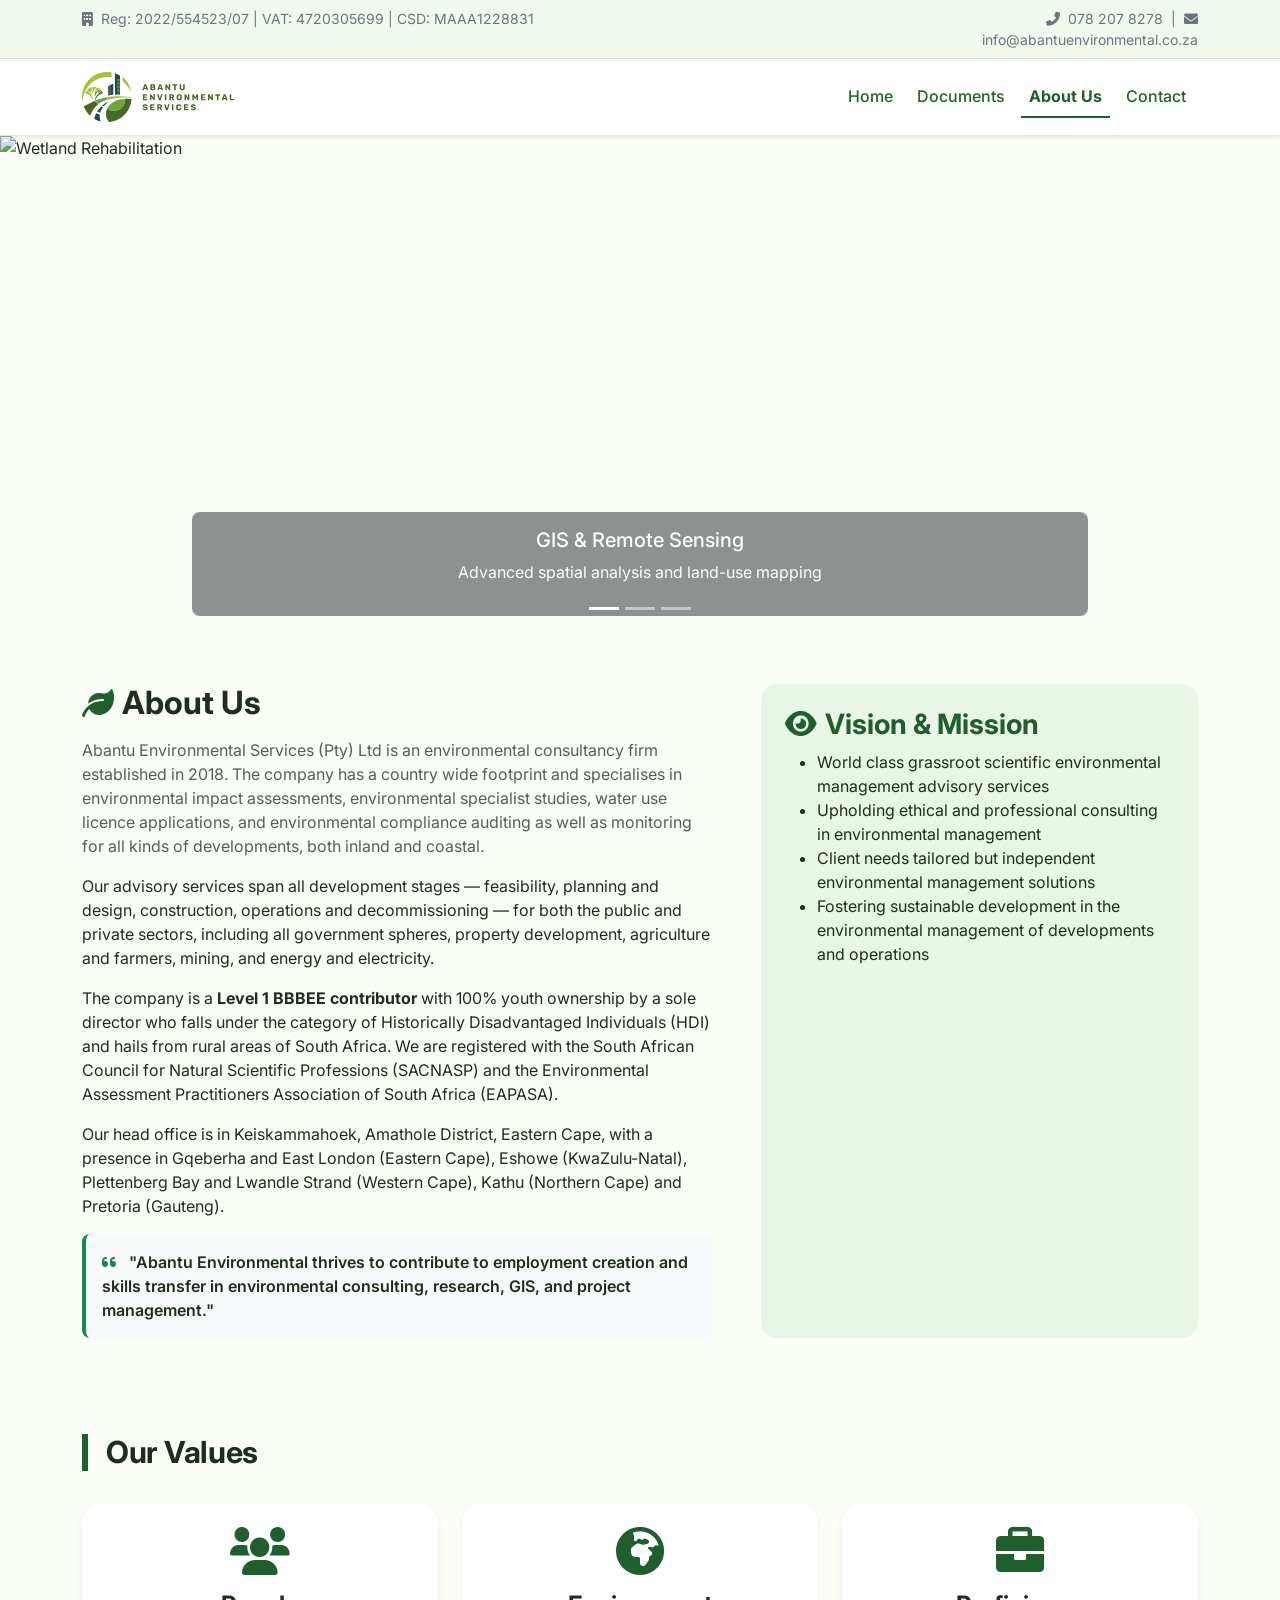
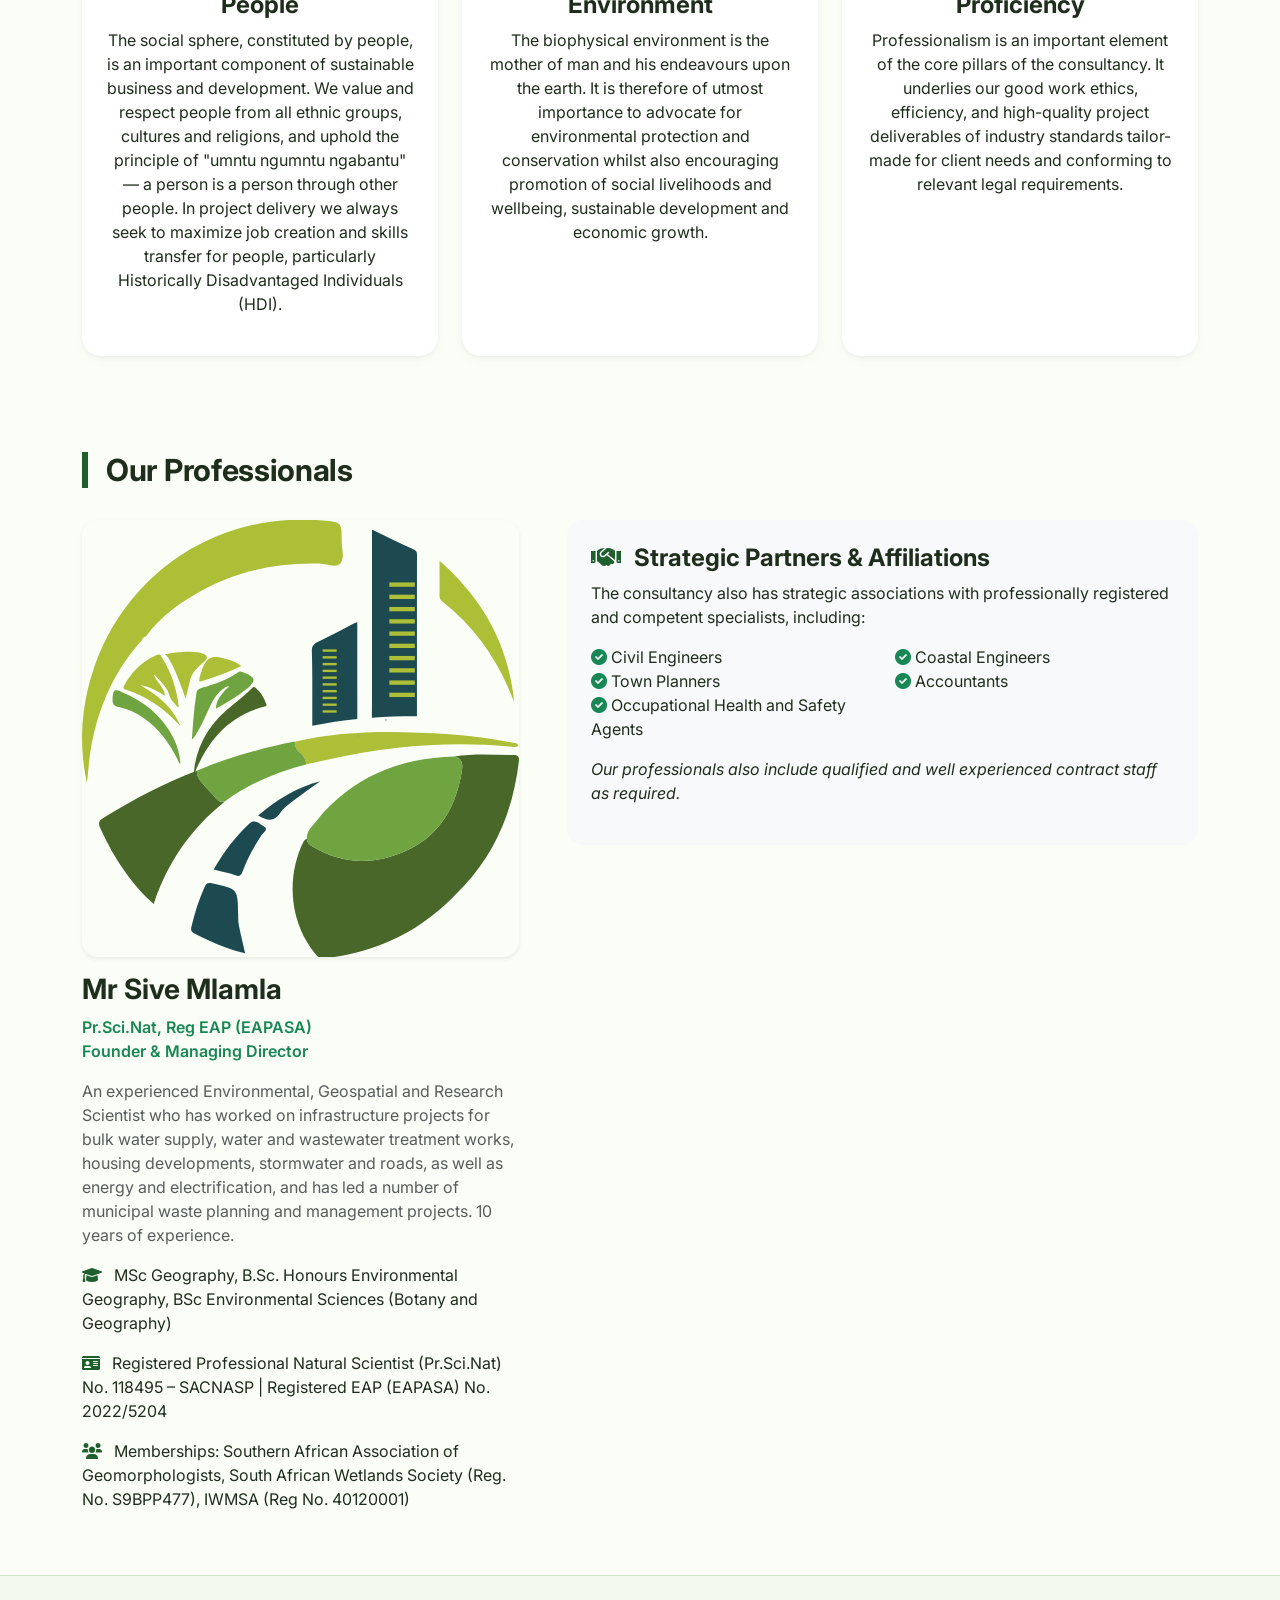
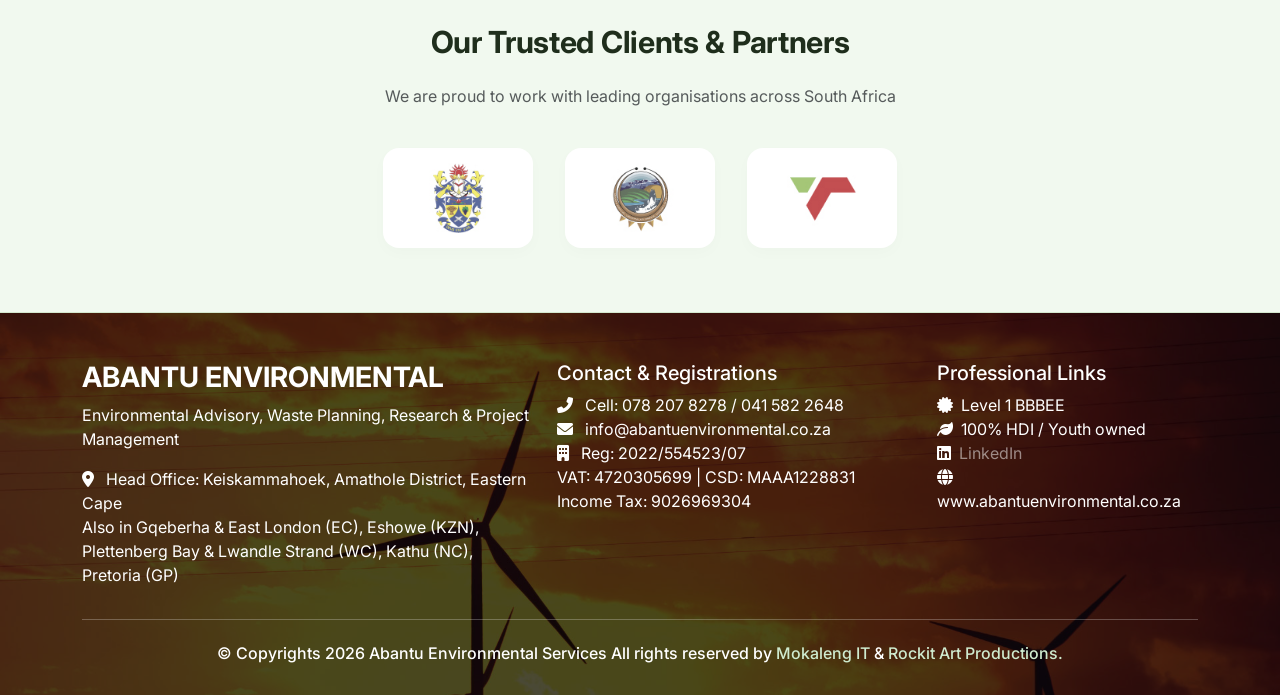
==== commit 780307ab: "#26 - Update Document Download Page" ====
--- a/about.html
+++ b/about.html
@@ -97,18 +97,23 @@
     <div class="row g-5">
         <div class="col-lg-7">
             <div class="d-flex align-items-center gap-2 mb-3"><i class="fas fa-leaf fa-2x brand-green"></i><h2 class="mb-0 fw-bold">About Us</h2></div>
-            <p class="text-muted">Abantu Environmental Services (Pty) Ltd is an environmental, waste planning, research, Geographic Information Systems (GIS) and remote sensing consultancy which was established in 2018.</p>
-            <p>The company is a <strong>Level 1 BBBEE contributor</strong> with 100% youth ownership by a sole director who falls under the category of Historically Disadvantaged Individuals (HDI) and lives in rural areas.</p>
-            <p>We have offices in Keiskammahoek, East London, Mthatha and Gqeberha, Eastern Cape Province, South Africa. Our head office is located in Keiskammahoek within the Amathole District under the Amahlathi Local Municipality jurisdiction.</p>
+            <p class="text-muted">Abantu Environmental Services (Pty) Ltd is an environmental consultancy firm established in 2018. The company has a country wide footprint and specialises in environmental impact assessments, environmental specialist studies, water use licence applications, and environmental compliance auditing as well as monitoring for all kinds of developments, both inland and coastal.</p>
+            <p>Our advisory services span all development stages &mdash; feasibility, planning and design, construction, operations and decommissioning &mdash; for both the public and private sectors, including all government spheres, property development, agriculture and farmers, mining, and energy and electricity.</p>
+            <p>The company is a <strong>Level 1 BBBEE contributor</strong> with 100% youth ownership by a sole director who falls under the category of Historically Disadvantaged Individuals (HDI) and hails from rural areas of South Africa. We are registered with the South African Council for Natural Scientific Professions (SACNASP) and the Environmental Assessment Practitioners Association of South Africa (EAPASA).</p>
+            <p>Our head office is in Keiskammahoek, Amathole District, Eastern Cape, with a presence in Gqeberha and East London (Eastern Cape), Eshowe (KwaZulu-Natal), Plettenberg Bay and Lwandle Strand (Western Cape), Kathu (Northern Cape) and Pretoria (Gauteng).</p>
             <div class="mt-3 bg-light p-3 rounded-3 border-start border-4 border-success">
                 <i class="fas fa-quote-left text-success me-2"></i> <span class="fw-semibold">"Abantu Environmental thrives to contribute to employment creation and skills transfer in environmental consulting, research, GIS, and project management."</span>
             </div>
         </div>
         <div class="col-lg-5">
             <div class="bg-brand-soft p-4 rounded-4 h-100">
-                <h3 class="fw-bold brand-green"><i class="fas fa-eye me-2"></i>Our Vision</h3>
-                <p>To emerge as the best multi-disciplinary consultancy and research firm which provides integrated solutions to socio-economic and environmental problems of any nature and magnitude. We seek to contribute to sustainable employment creation and skills transfer in the Province of the Eastern Cape.</p>
-                <p>Our pursuit is to also pioneer the realisation and maximization of local skills utilization to tap in the green economy for sustainable job creation, with specific focus on the most remote areas of the province. Establishment of strategic partnerships locally and internationally to deliver projects also forms part of our vision.</p>
+                <h3 class="fw-bold brand-green"><i class="fas fa-eye me-2"></i>Vision & Mission</h3>
+                <ul class="mb-0">
+                    <li>World class grassroot scientific environmental management advisory services</li>
+                    <li>Upholding ethical and professional consulting in environmental management</li>
+                    <li>Client needs tailored but independent environmental management solutions</li>
+                    <li>Fostering sustainable development in the environmental management of developments and operations</li>
+                </ul>
             </div>
         </div>
     </div>
@@ -122,21 +127,21 @@
             <div class="value-card p-4 h-100 text-center">
                 <i class="fas fa-users fa-3x brand-green mb-3"></i>
                 <h4 class="fw-bold">People</h4>
-                <p>The social sphere is an important component of sustainable business. We value and respect all ethnic groups, cultures and religions. We uphold "umuntu ngumntu ngabantu" — people-centric advisory, maximizing job creation and skills transfer for HDI.</p>
+                <p>The social sphere, constituted by people, is an important component of sustainable business and development. We value and respect people from all ethnic groups, cultures and religions, and uphold the principle of "umntu ngumntu ngabantu" — a person is a person through other people. In project delivery we always seek to maximize job creation and skills transfer for people, particularly Historically Disadvantaged Individuals (HDI).</p>
             </div>
         </div>
         <div class="col-md-4">
             <div class="value-card p-4 h-100 text-center">
                 <i class="fas fa-globe-africa fa-3x brand-green mb-3"></i>
                 <h4 class="fw-bold">Environment</h4>
-                <p>The biophysical environment is the mother of man. We advocate for environmental protection and conservation while encouraging social livelihoods, sustainable development and economic growth.</p>
+                <p>The biophysical environment is the mother of man and his endeavours upon the earth. It is therefore of utmost importance to advocate for environmental protection and conservation whilst also encouraging promotion of social livelihoods and wellbeing, sustainable development and economic growth.</p>
             </div>
         </div>
         <div class="col-md-4">
             <div class="value-card p-4 h-100 text-center">
                 <i class="fas fa-briefcase fa-3x brand-green mb-3"></i>
                 <h4 class="fw-bold">Proficiency</h4>
-                <p>Professionalism underlies our good work ethics, efficiency, and high-quality project deliverables of industry standards tailor-made for client needs and conforming to legal requirements.</p>
+                <p>Professionalism is an important element of the core pillars of the consultancy. It underlies our good work ethics, efficiency, and high-quality project deliverables of industry standards tailor-made for client needs and conforming to relevant legal requirements.</p>
             </div>
         </div>
     </div>
@@ -152,19 +157,23 @@
             </div>
             <h3 class="fw-bold mt-2">Mr Sive Mlamla</h3>
             <p class="text-success fw-semibold">Pr.Sci.Nat, Reg EAP (EAPASA)<br> Founder & Managing Director</p>
-            <p><i class="fas fa-graduation-cap me-2 brand-green"></i> M.Sc. Geography (Catchment Hydrology), B.Sc. Honours Environmental Geography</p>
-            <p><i class="fas fa-id-card me-2 brand-green"></i> SACNASP No. 118495 | IWMSA Reg No. 40120001</p>
+            <p class="text-muted">An experienced Environmental, Geospatial and Research Scientist who has worked on infrastructure projects for bulk water supply, water and wastewater treatment works, housing developments, stormwater and roads, as well as energy and electrification, and has led a number of municipal waste planning and management projects. 10 years of experience.</p>
+            <p><i class="fas fa-graduation-cap me-2 brand-green"></i> MSc Geography, B.Sc. Honours Environmental Geography, BSc Environmental Sciences (Botany and Geography)</p>
+            <p><i class="fas fa-id-card me-2 brand-green"></i> Registered Professional Natural Scientist (Pr.Sci.Nat) No. 118495 – SACNASP | Registered EAP (EAPASA) No. 2022/5204</p>
+            <p><i class="fas fa-users me-2 brand-green"></i> Memberships: Southern African Association of Geomorphologists, South African Wetlands Society (Reg. No. S9BPP477), IWMSA (Reg No. 40120001)</p>
         </div>
         <div class="col-md-7">
             <div class="bg-light p-4 rounded-4">
                 <h4><i class="fas fa-handshake brand-green me-2"></i> Strategic Partners & Affiliations</h4>
-                <p>We are affiliated with industry experts, researchers and academics from South Africa, Africa and Europe. Strategic partners include Nelson Mandela University, University of Makerere (Uganda), University of Dar es Salaam (Tanzania) and Oldenburg University (Germany).</p>
+                <p>The consultancy also has strategic associations with professionally registered and competent specialists, including:</p>
                 <ul class="list-unstyled row">
-                    <li class="col-md-6"><i class="fas fa-check-circle text-success"></i> Distinguished peer-reviewed researchers</li>
-                    <li class="col-md-6"><i class="fas fa-check-circle text-success"></i> Professional Natural Scientists (SACNASP)</li>
-                    <li class="col-md-6"><i class="fas fa-check-circle text-success"></i> Registered Engineers (ECSA)</li>
-                    <li class="col-md-6"><i class="fas fa-check-circle text-success"></i> GIS Professionals (SAGC)</li>
+                    <li class="col-md-6"><i class="fas fa-check-circle text-success"></i> Civil Engineers</li>
+                    <li class="col-md-6"><i class="fas fa-check-circle text-success"></i> Coastal Engineers</li>
+                    <li class="col-md-6"><i class="fas fa-check-circle text-success"></i> Town Planners</li>
+                    <li class="col-md-6"><i class="fas fa-check-circle text-success"></i> Accountants</li>
+                    <li class="col-md-6"><i class="fas fa-check-circle text-success"></i> Occupational Health and Safety Agents</li>
                 </ul>
+                <p class="mt-2 fst-italic">Our professionals also include qualified and well experienced contract staff as required.</p>
             </div>
         </div>
     </div>
@@ -201,11 +210,11 @@
             <div class="col-md-5">
                 <h3 class="fw-bold">ABANTU ENVIRONMENTAL</h3>
                 <p>Environmental Advisory, Waste Planning, Research & Project Management</p>
-                <p><i class="fas fa-map-marker-alt me-2"></i> Head Office: Keiskammahoek, Amathole District, Eastern Cape<br>Also in East London, Mthatha, Gqeberha</p>
+                <p><i class="fas fa-map-marker-alt me-2"></i> Head Office: Keiskammahoek, Amathole District, Eastern Cape<br>Also in Gqeberha & East London (EC), Eshowe (KZN), Plettenberg Bay & Lwandle Strand (WC), Kathu (NC), Pretoria (GP)</p>
             </div>
             <div class="col-md-4">
                 <h5>Contact & Registrations</h5>
-                <p><i class="fas fa-phone-alt me-2"></i> Cell: 078 207 8278 / 071 358 7485<br>
+                <p><i class="fas fa-phone-alt me-2"></i> Cell: 078 207 8278 / 041 582 2648<br>
                 <i class="fas fa-envelope me-2"></i> info@abantuenvironmental.co.za<br>
                 <i class="fas fa-building me-2"></i> Reg: 2022/554523/07<br>
                 VAT: 4720305699 | CSD: MAAA1228831<br>
@@ -215,13 +224,13 @@
                 <h5>Professional Links</h5>
                 <p><i class="fas fa-certificate me-1"></i> Level 1 BBBEE<br>
                 <i class="fas fa-leaf me-1"></i> 100% HDI / Youth owned<br>
-                <i class="fab fa-linkedin me-1"></i> <a href="#" class="text-white-50">LinkedIn</a><br>
+                <i class="fab fa-linkedin me-1"></i> <a href="https://www.linkedin.com/company/abantu-environmental-consultants-pty-ltd/" class="text-white-50" target="_blank">LinkedIn</a><br>
                 <i class="fas fa-globe me-1"></i> www.abantuenvironmental.co.za</p>
             </div>
         </div>
         <hr class="opacity-25 mt-3">
         <div class="text-center small pt-2">
-            <h6>© Copyrights 2026 Abantu Environmental Services All rights reserved by <a href="mokalengit.co.za">Mokaleng IT</a> & <a href="rockitartproducitons.com">Rockit Art Productions.</a></h6>
+            <h6>© Copyrights 2026 Abantu Environmental Services All rights reserved by <a href="mokalengit.co.za">Mokaleng IT</a> & <a href="rockitart.co.za">Rockit Art Productions.</a></h6>
         </div>
     </div>
 </footer>
--- a/assets/css/style.css
+++ b/assets/css/style.css
@@ -397,4 +397,53 @@
     .clients-track {
         gap: 1rem;
     }
+}
+
+/* ================= DOCUMENT LIBRARY: FOLDER ACCORDION ================= */
+
+/* Folder header row - looks like the existing document-card but is clickable */
+.folder-card {
+    cursor: pointer;
+    -webkit-user-select: none;
+    user-select: none;
+}
+.folder-card:hover {
+    background-color: #f6fbf3;
+}
+.folder-card .fa-folder {
+    color: #e9b949;
+}
+
+/* Chevron rotates to show open/closed state */
+.folder-chevron {
+    transition: transform 0.25s ease;
+    color: #1f5e2d;
+}
+.folder-card[aria-expanded="true"] .folder-chevron {
+    transform: rotate(180deg);
+}
+
+/* Nested contents get progressively indented + a left rail, like folders in a file tree */
+.folder-nested {
+    padding-left: 1.5rem;
+    border-left: 2px solid #e2e8e2;
+    margin-left: 0.9rem;
+}
+
+/* Download-all button - distinct from the single-file download button */
+.btn-download-all {
+    border-color: #1f5e2d;
+    color: #1f5e2d;
+    white-space: nowrap;
+}
+.btn-download-all:hover {
+    background-color: #1f5e2d;
+    color: white;
+}
+
+.folder-file-count {
+    font-size: 0.8rem;
+    display: block;
+    clear: left;
+    white-space: nowrap;
 }
